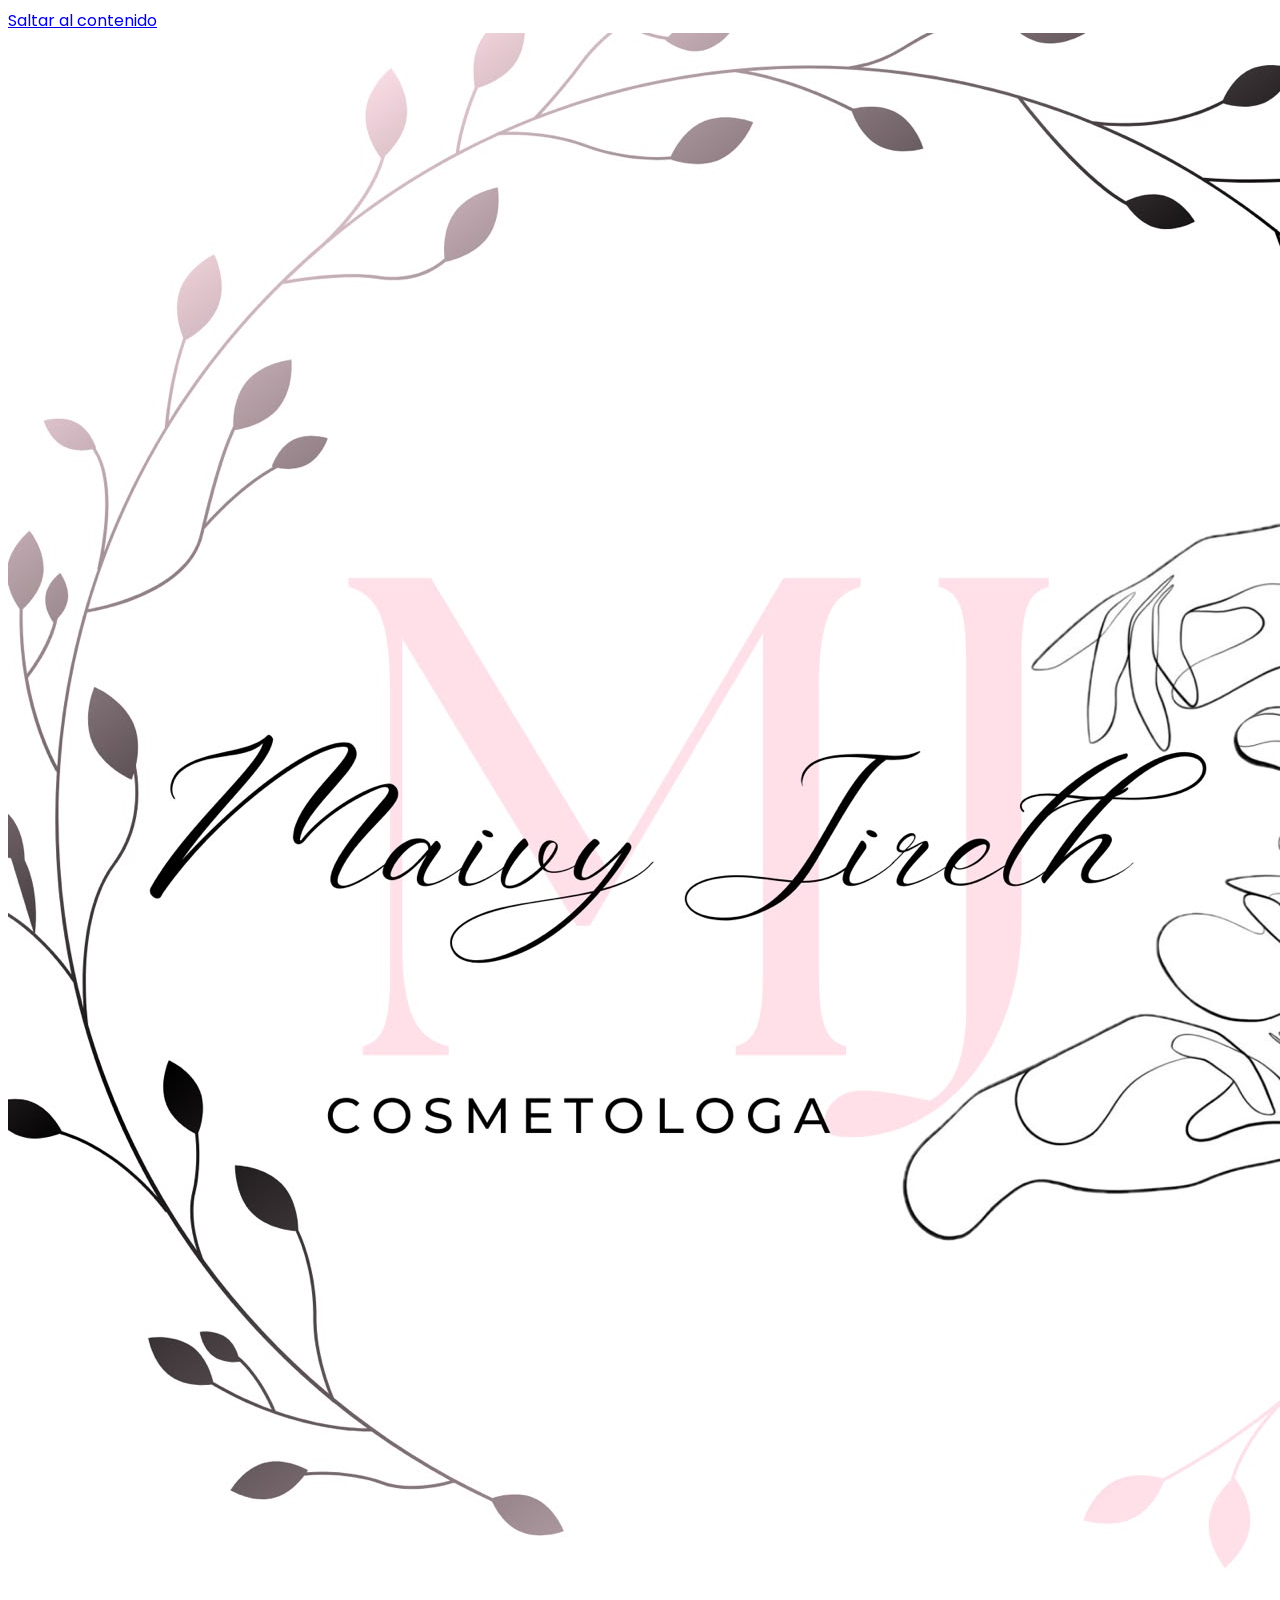
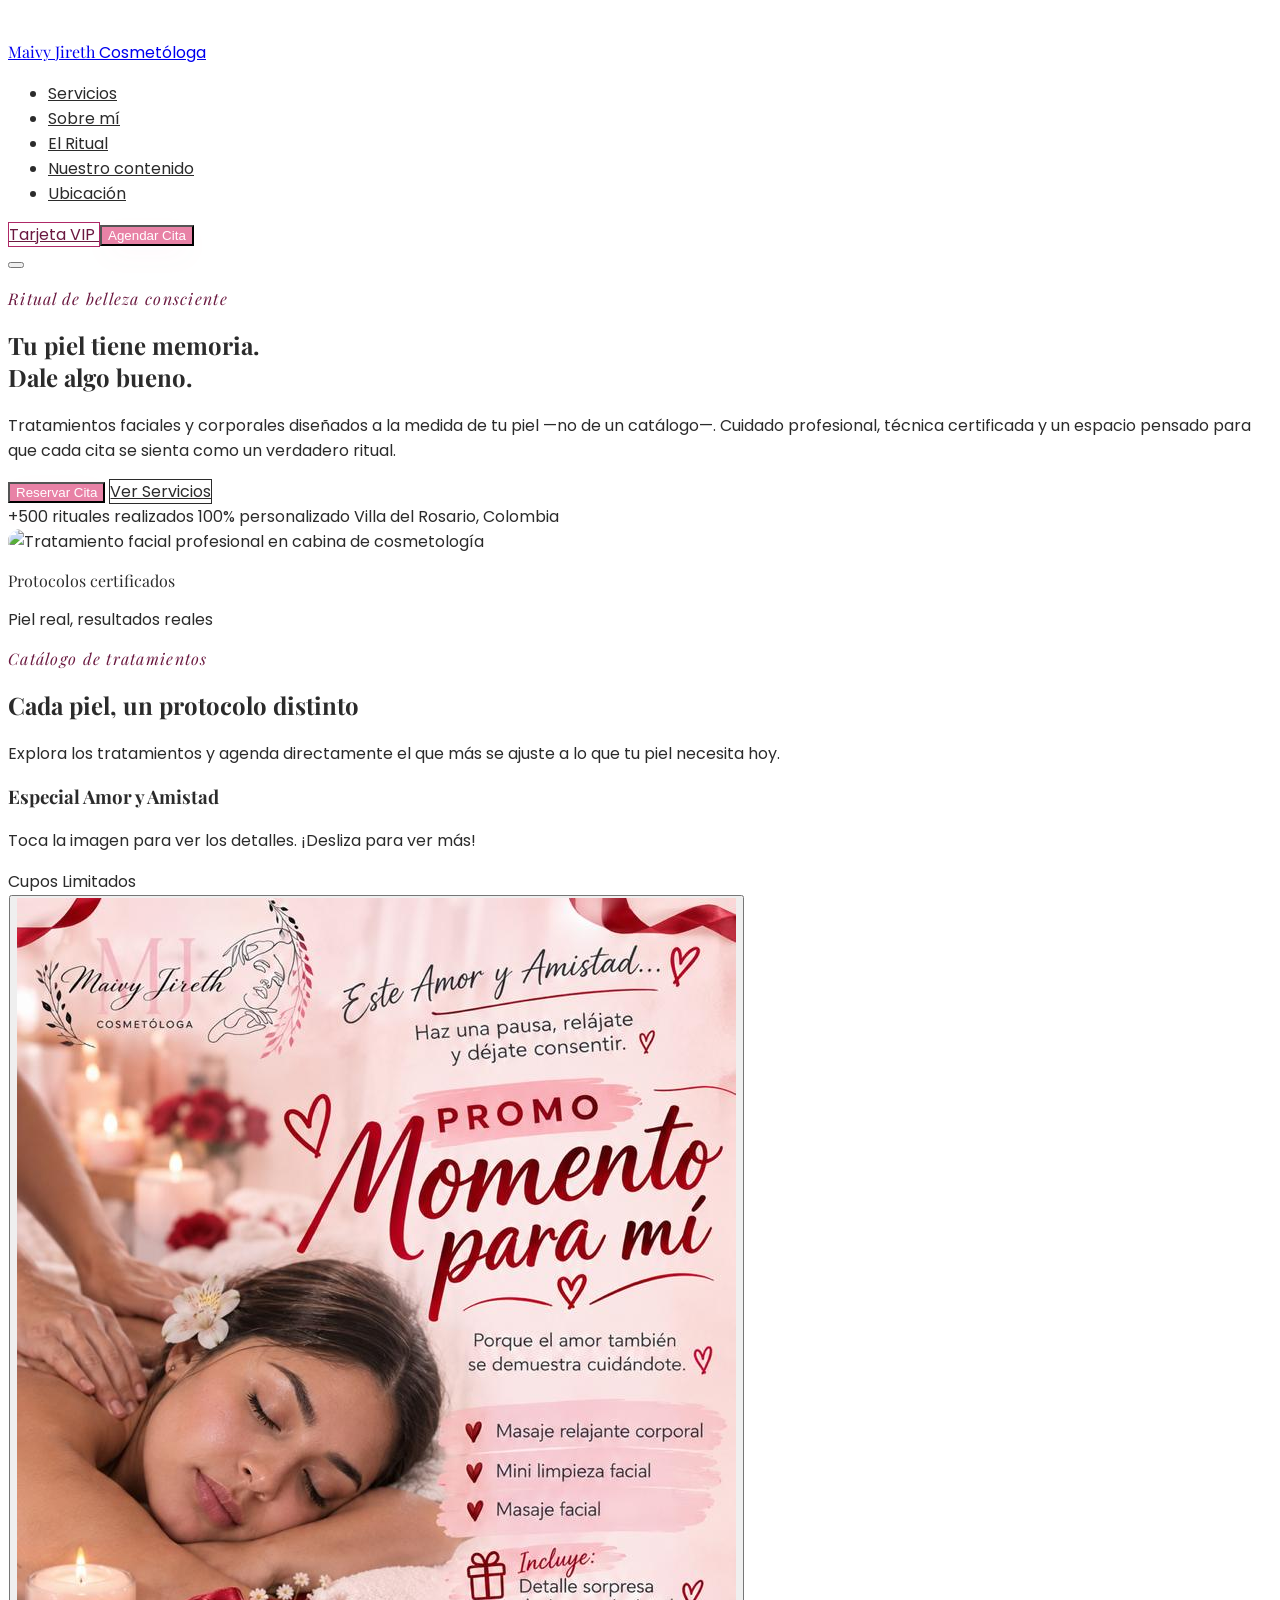
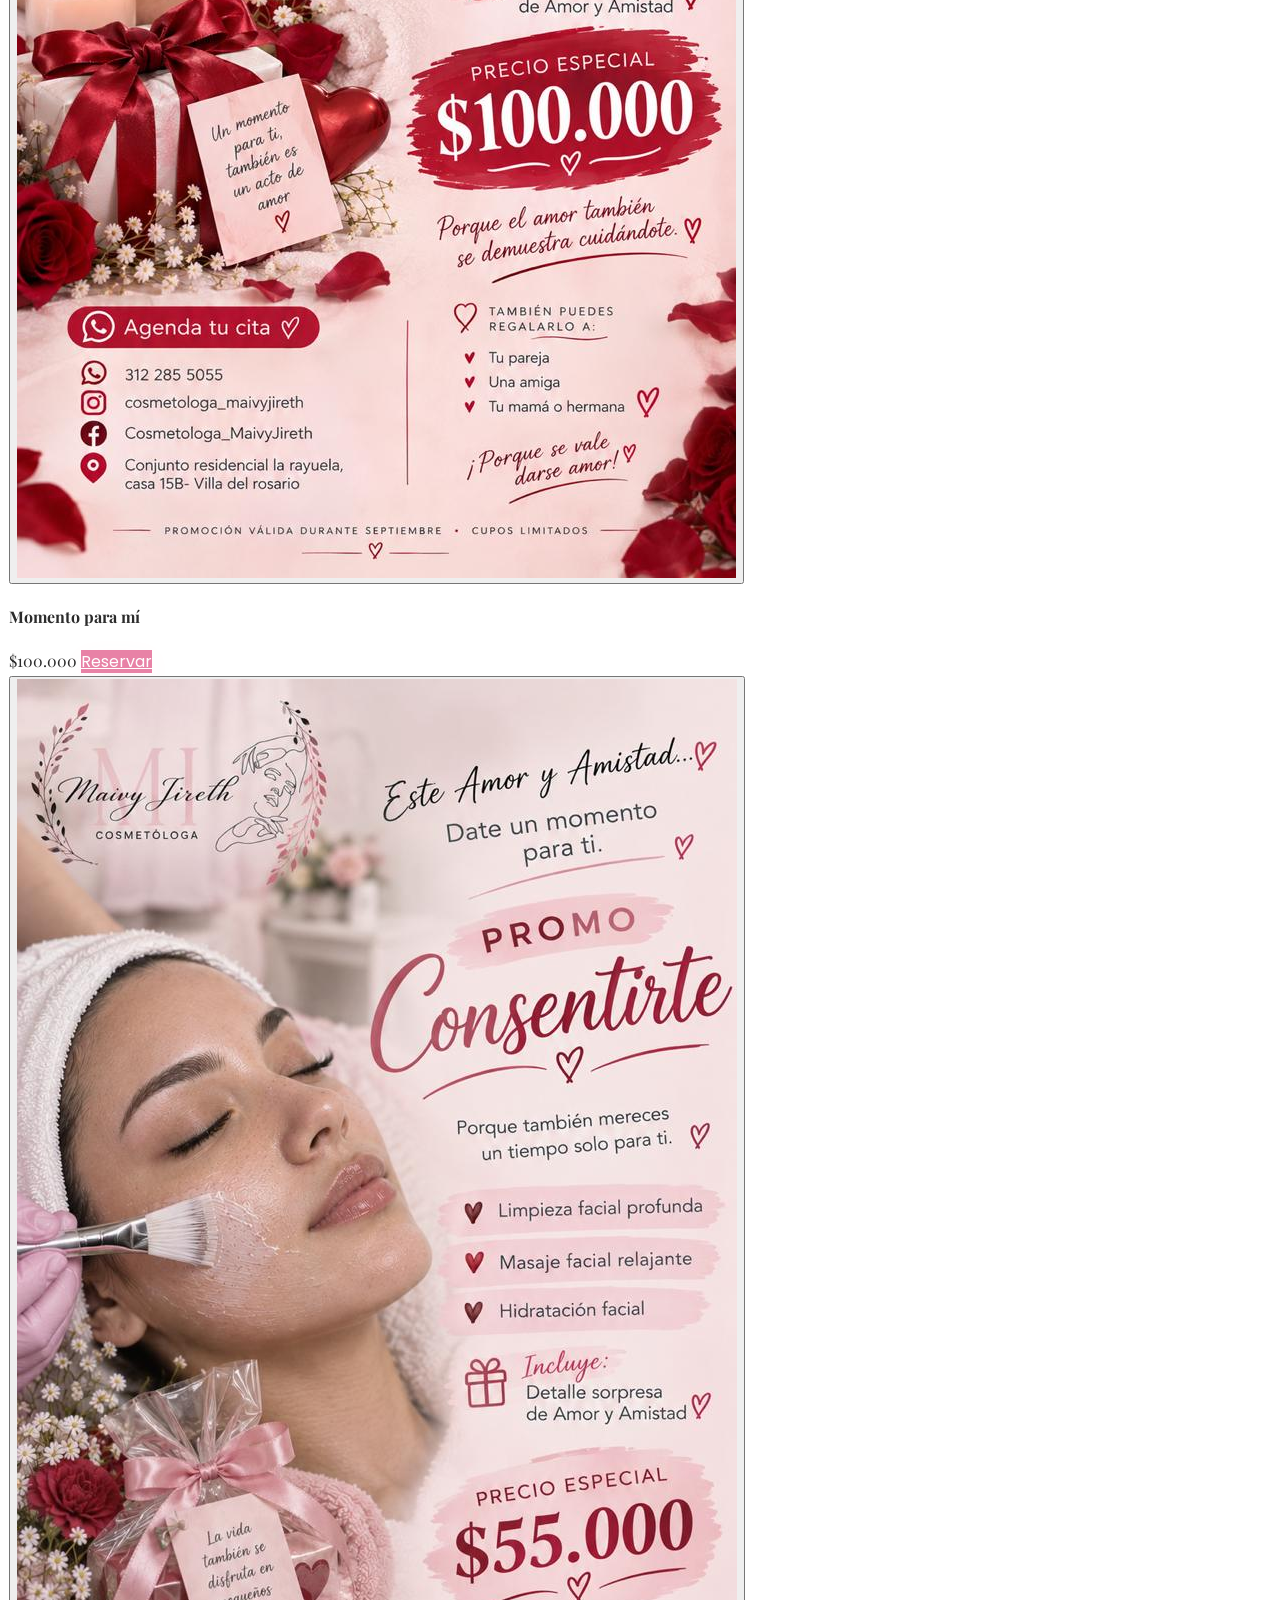
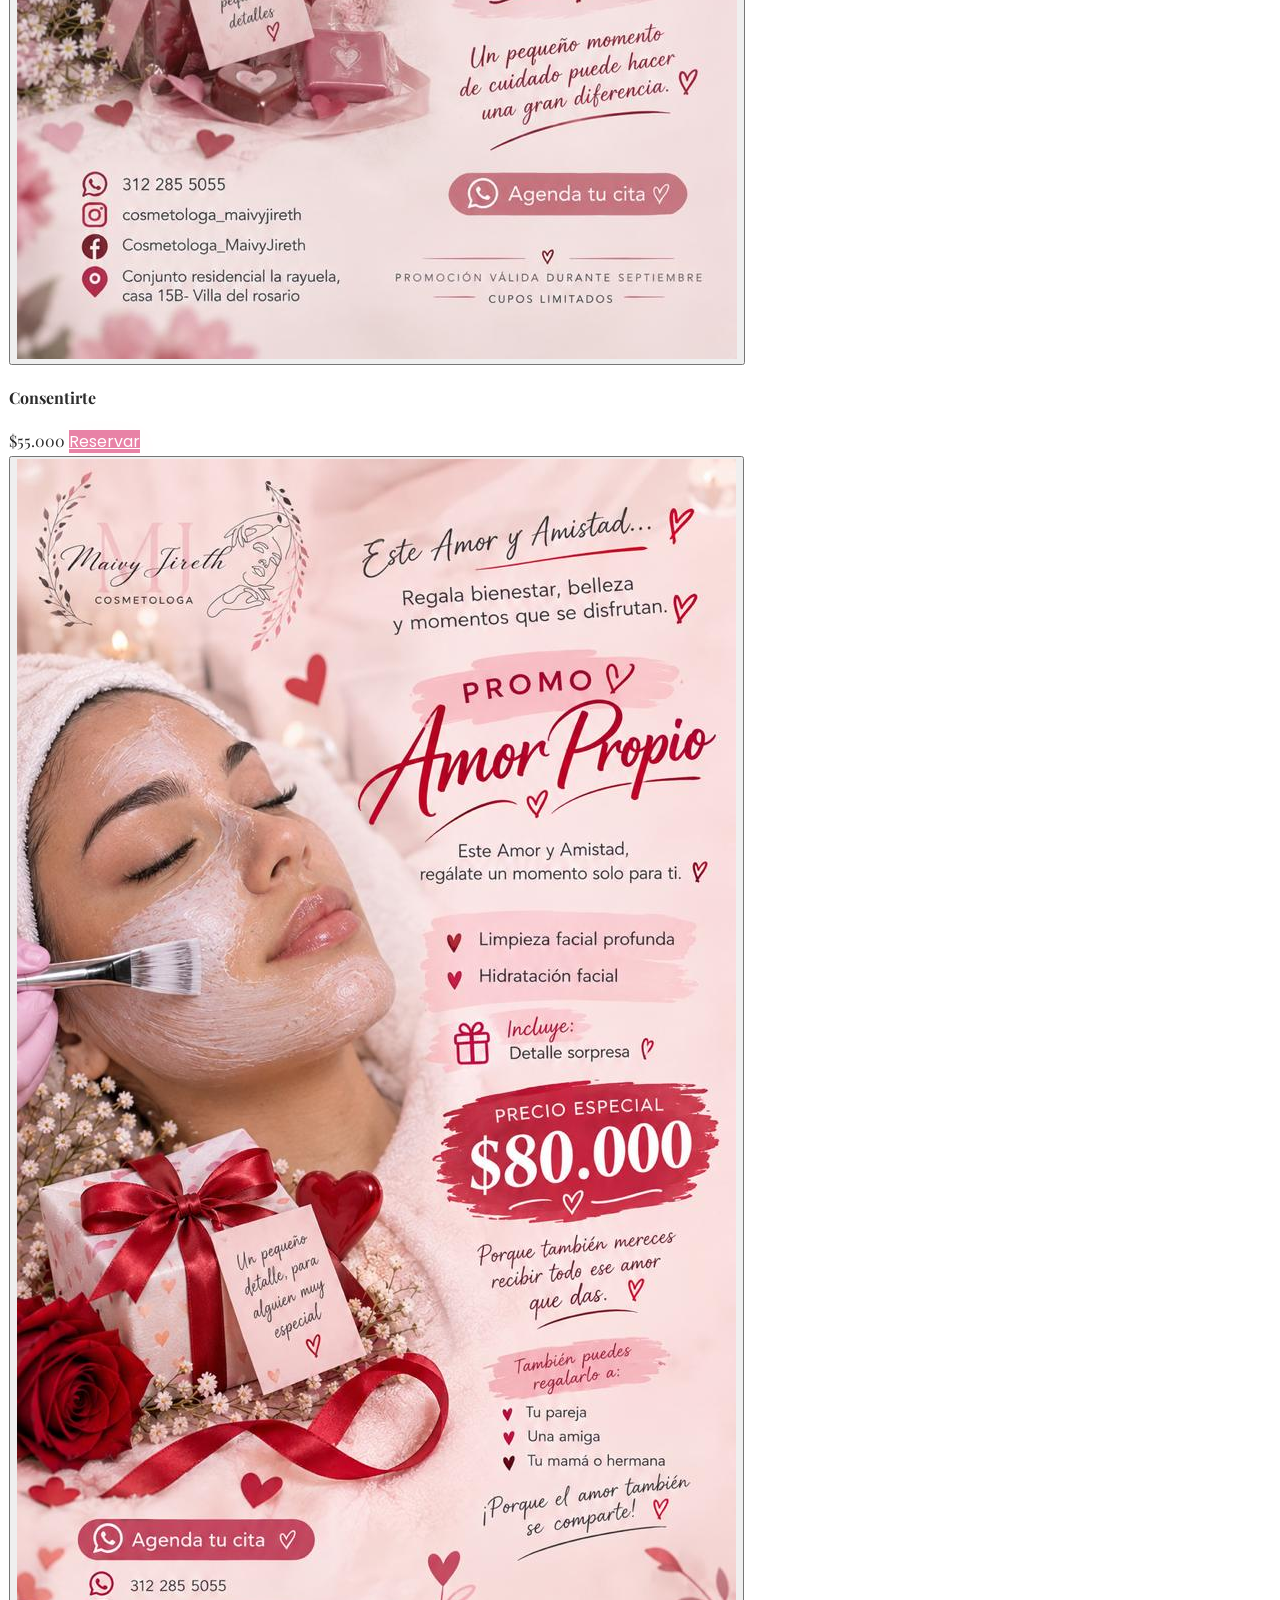
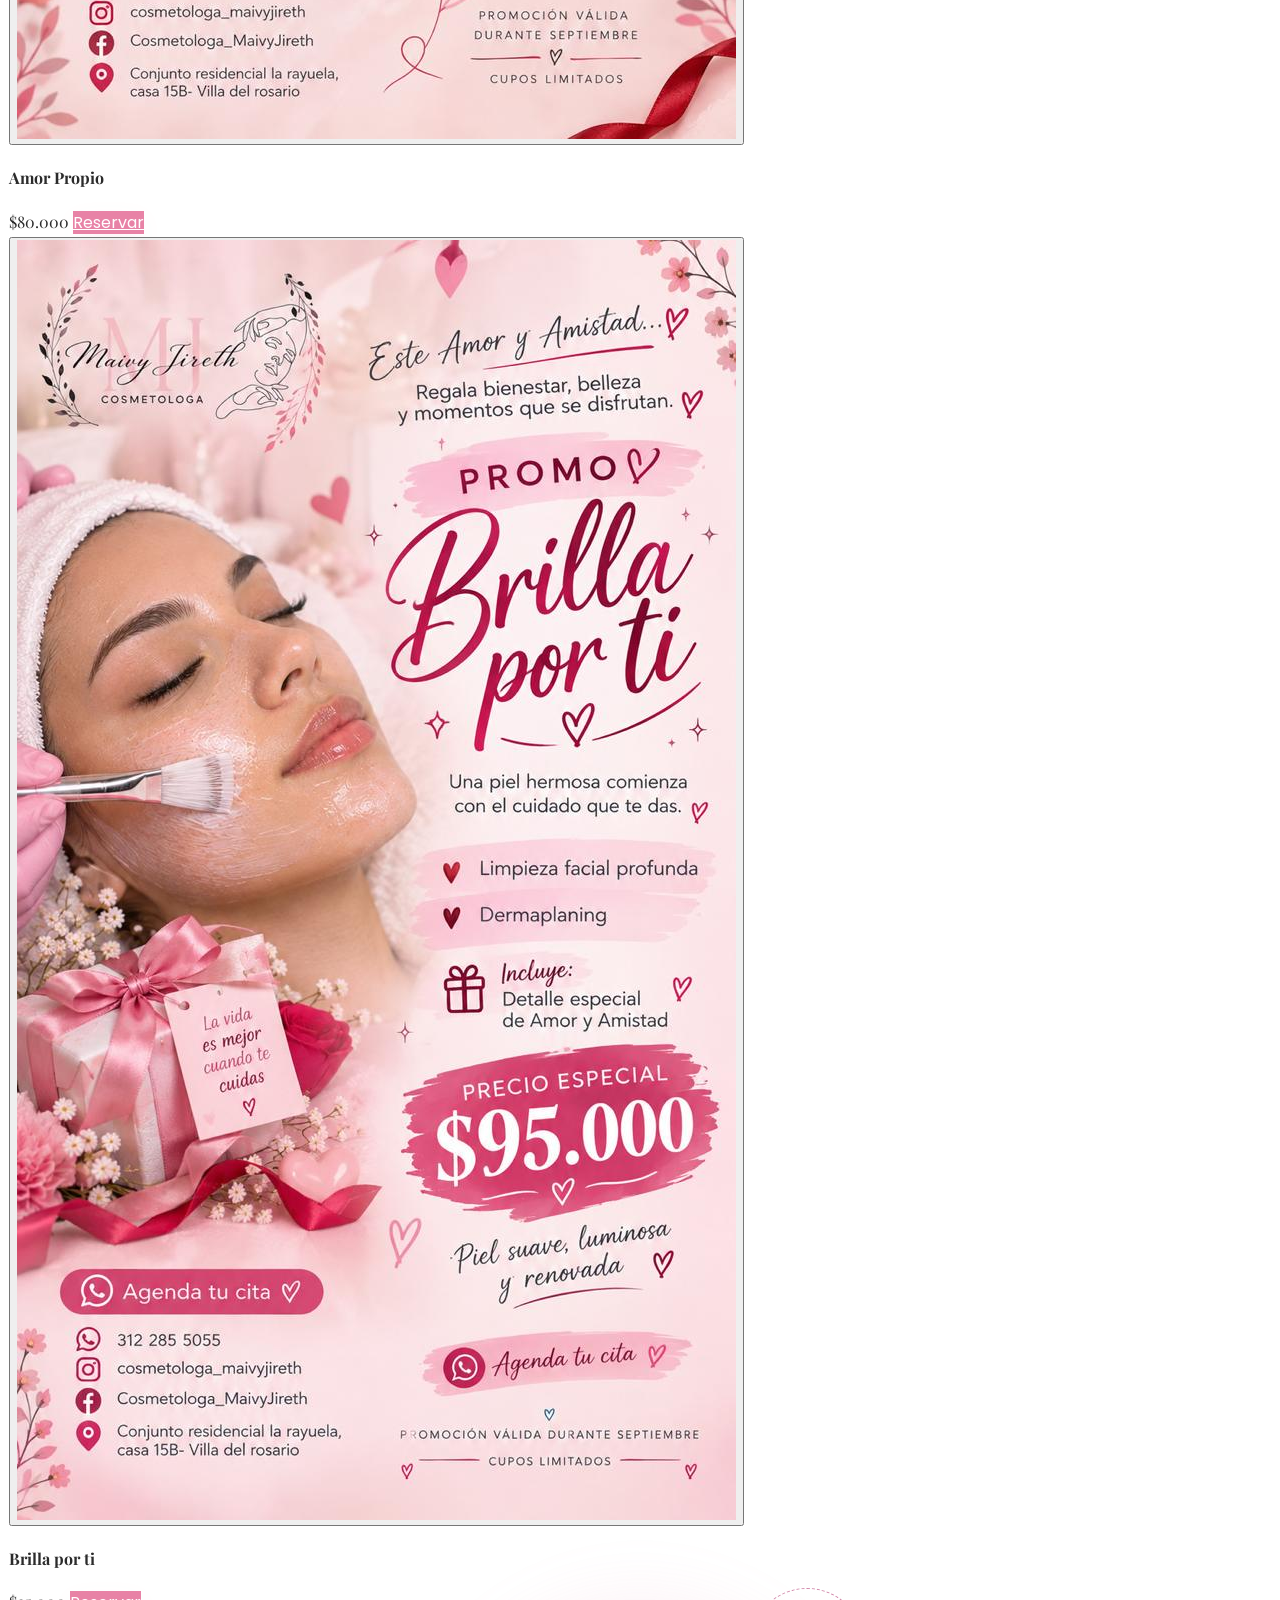
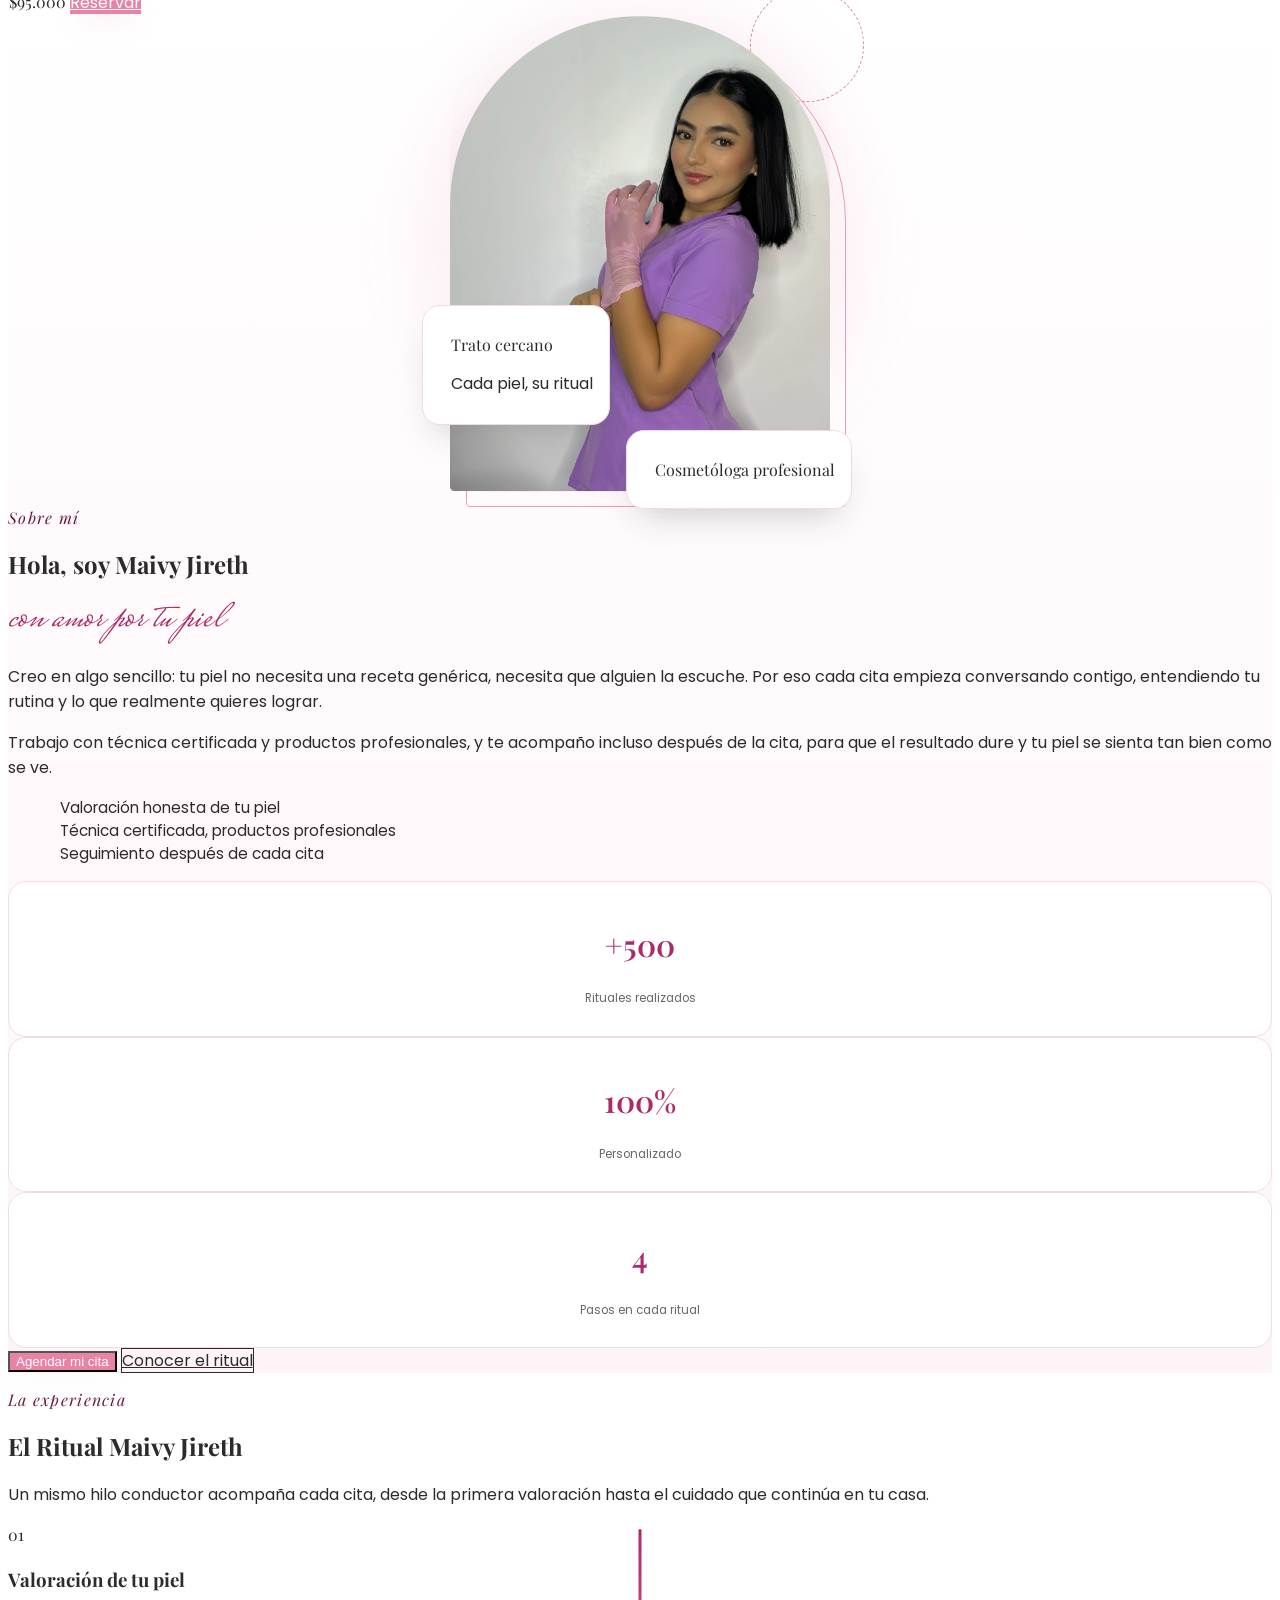
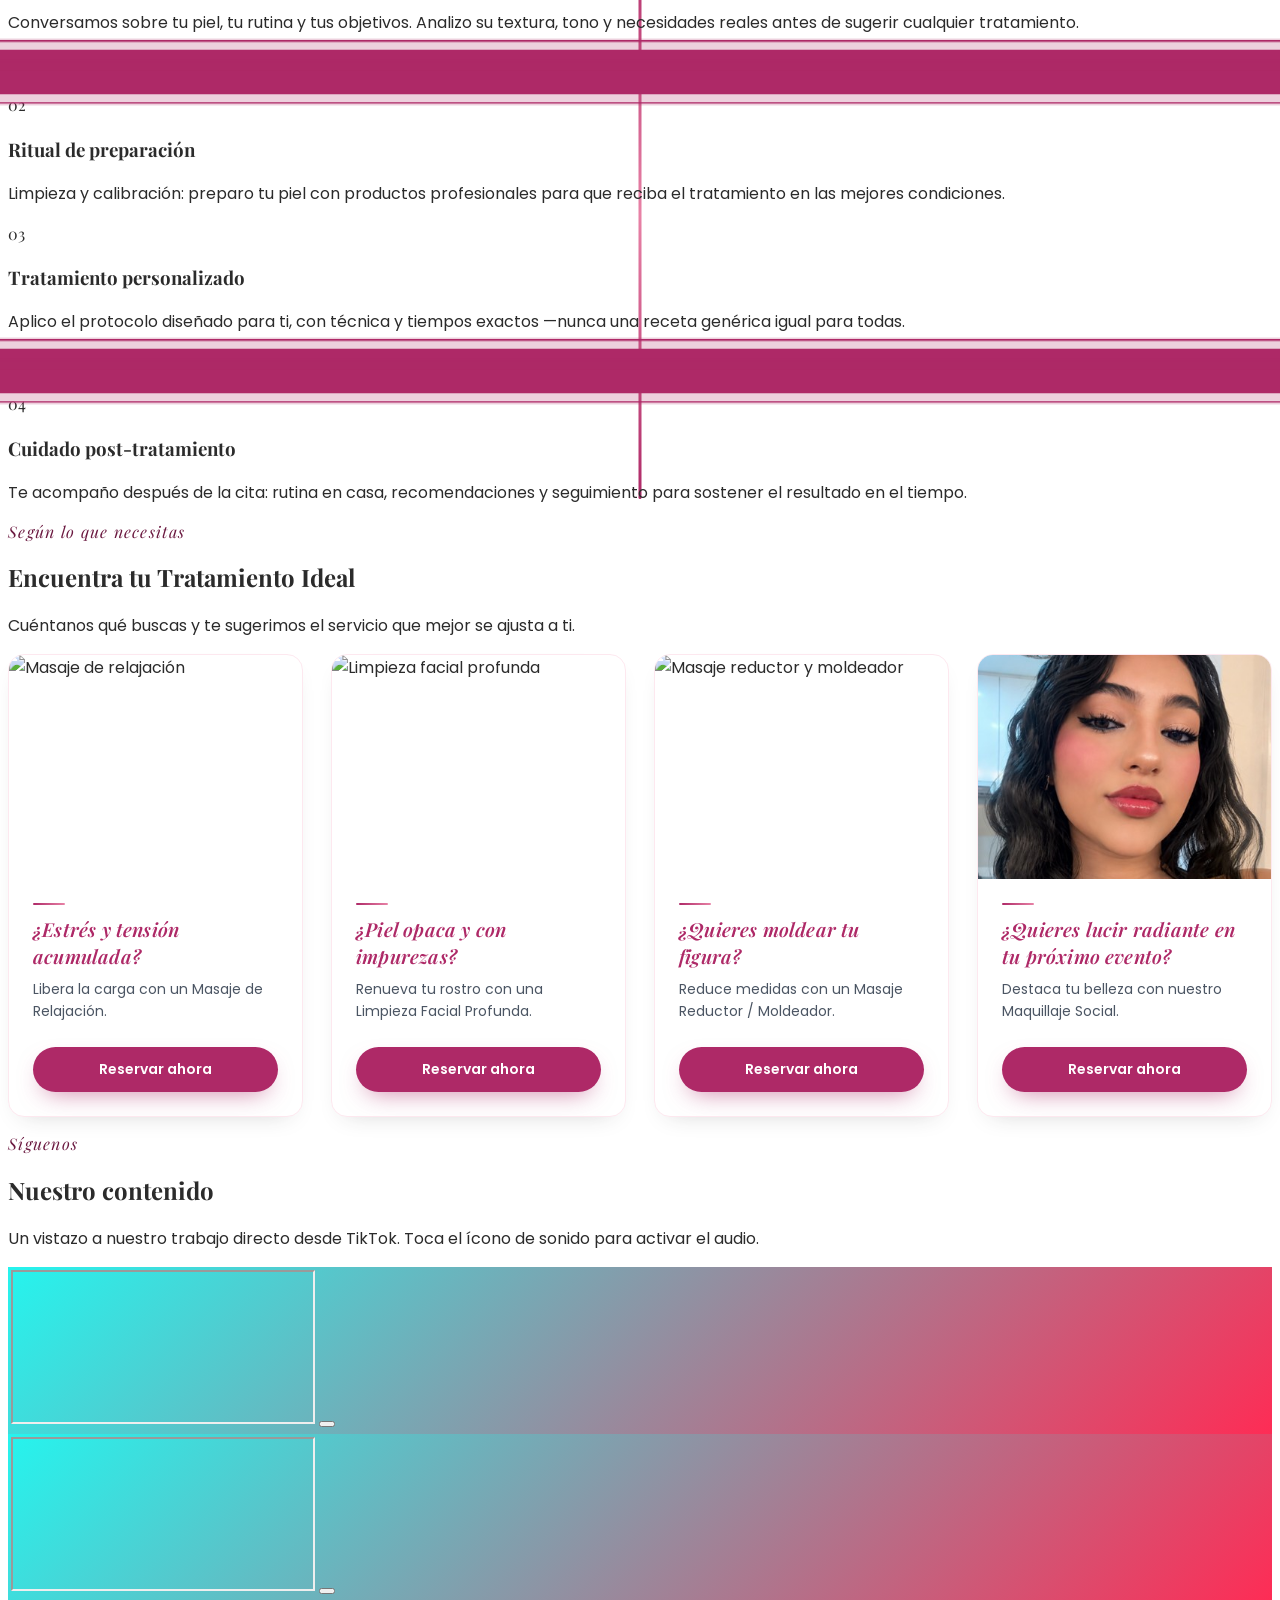
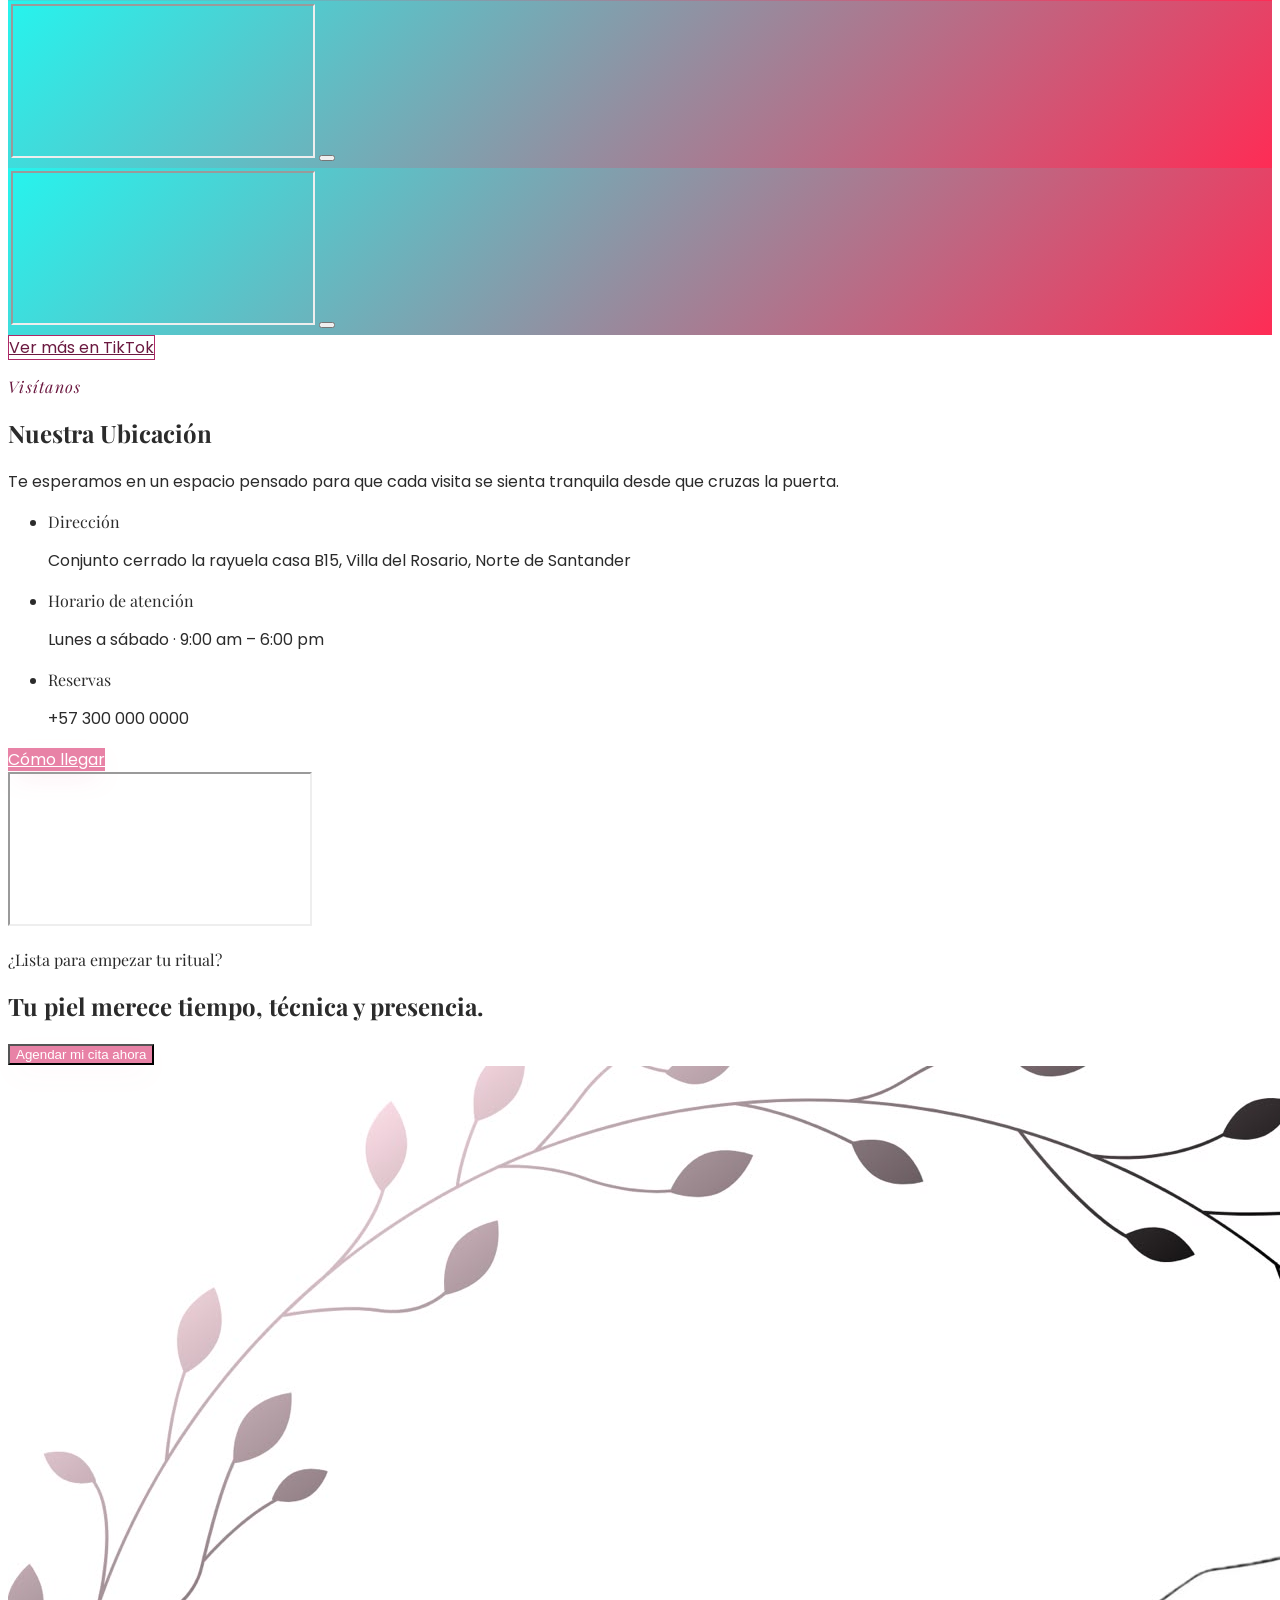
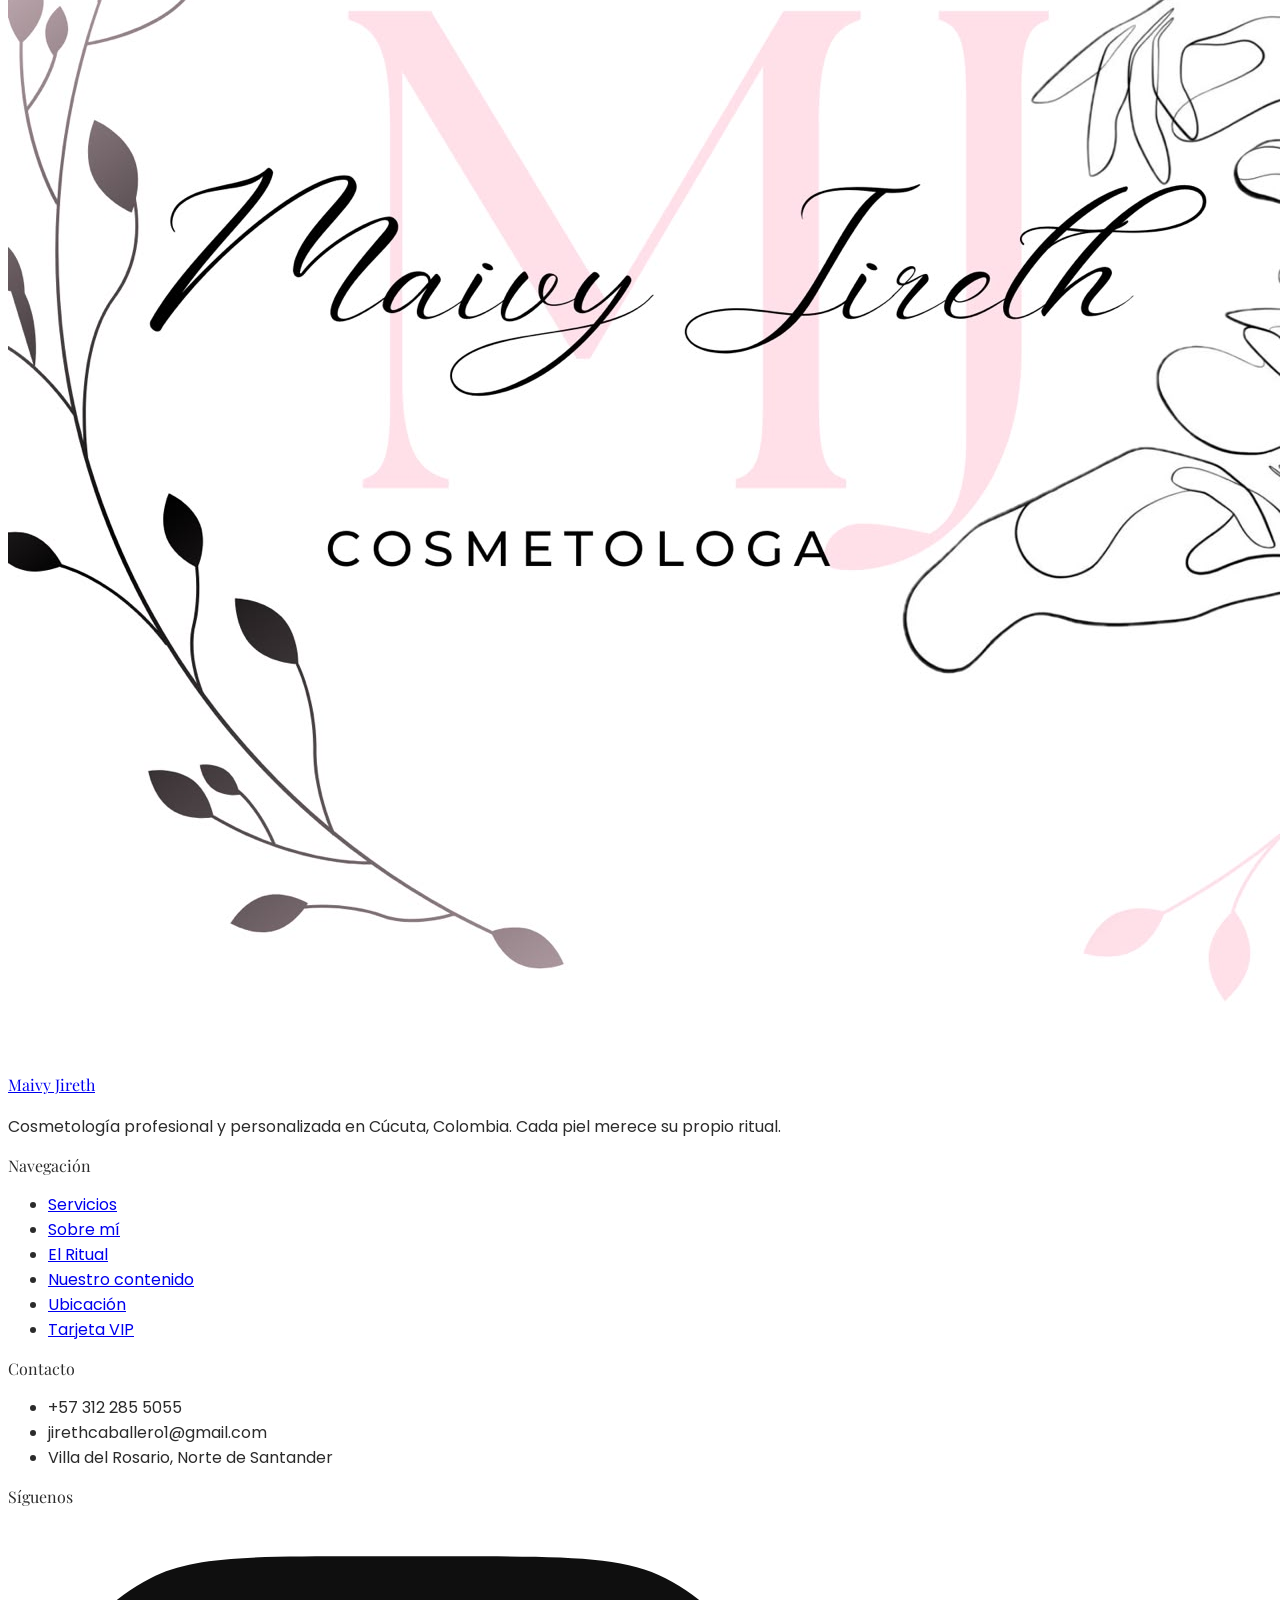
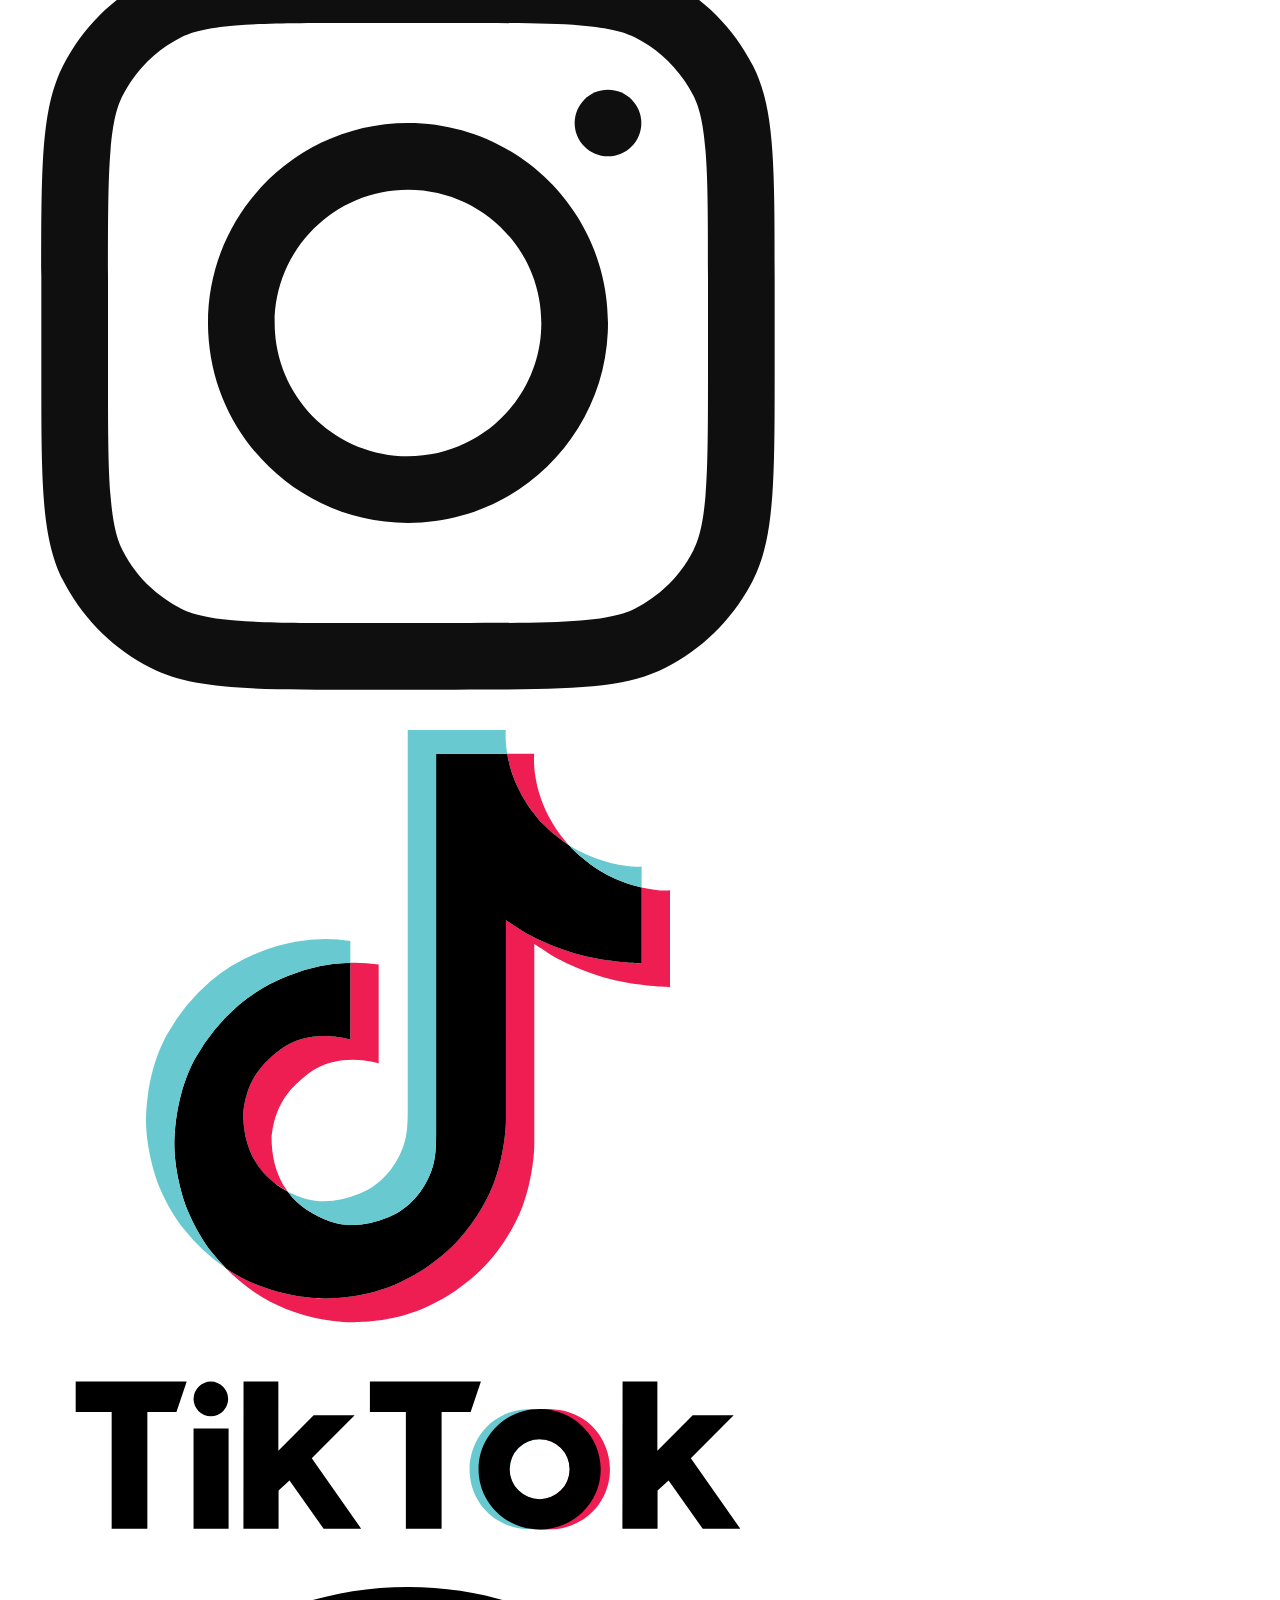
==== index.html @ c294ce9c "Actualizacion sobre mi" ====
<!DOCTYPE html>
<html lang="es">
<head>
<meta charset="UTF-8" />
<meta name="viewport" content="width=device-width, initial-scale=1.0" />
<title>Maivy Jireth · Cosmetóloga — Tratamientos faciales y corporales personalizados</title>
<meta name="description" content="Cosmetología profesional y personalizada: limpieza facial, dermaplaning, radiofrecuencia, drenaje linfático y maderoterapia. Agenda tu cita con Maivy Jireth." />

<link rel="preconnect" href="https://fonts.googleapis.com" />
<link rel="preconnect" href="https://fonts.gstatic.com" crossorigin />
<link rel="stylesheet" href="css/style.css" />

<style>
  .tratamiento-card-pregunta {
    font-family: "Playfair Display", serif;
    font-style: italic;
    font-weight: 600;
    font-size: 1.2rem;
    line-height: 1.4;
    letter-spacing: 0.01em;
    color: #AE2967;
    margin-bottom: 0.5rem;
  }
  .tratamiento-card-pregunta::before {
    content: "";
    display: block;
    width: 32px;
    height: 2px;
    border-radius: 2px;
    margin-bottom: 0.65rem;
    background: linear-gradient(90deg, #AE2967, #E882A6);
  }
</style>

<!-- Tailwind CSS (JIT vía CDN) -->
<script src="https://cdn.tailwindcss.com"></script>
<script>
  tailwind.config = {
    theme: {
      extend: {
        colors: {
          "rosa-base": "#FDE8EF",
          "rosa-acento": "#E882A6",
          "rosa-vip": "#AE2967",
          "gris-elegante": "#2B2B2B",
        },
        fontFamily: {
          display: ["Playfair Display", "serif"],
          body: ["Poppins", "sans-serif"],
        },
      },
    },
  };
</script>

<!-- Lucide Icons -->
<script src="https://unpkg.com/lucide@latest/dist/umd/lucide.js" defer></script>
</head>

<body class="font-body bg-white text-[#2B2B2B] antialiased">

<a href="#contenido" class="sr-only focus:not-sr-only focus:fixed focus:top-2 focus:left-2 focus:z-[100] bg-[#2B2B2B] text-white px-4 py-2 rounded">
  Saltar al contenido
</a>

<!-- ======================================================================
     NAVBAR
====================================================================== -->
<header id="navbar" class="fixed top-0 inset-x-0 z-50">
  <nav class="max-w-7xl mx-auto flex items-center justify-between px-5 md:px-8 py-4">
    <!-- Logo -->
    <a href="#inicio" class="flex items-center gap-3 group">
      <img src="imagenes/logocosmec.jpeg" alt="Maivy Jireth Cosmetóloga" class="w-11 h-11 rounded-full object-cover" />
      <span class="leading-tight">
        <span class="block font-display text-lg font-semibold tracking-wide">Maivy Jireth</span>
        <span class="block text-[10px] uppercase tracking-[0.2em] text-[#a99]">Cosmetóloga</span>
      </span>
    </a>

    <!-- Nav desktop -->
    <ul class="hidden lg:flex items-center gap-9 font-medium text-sm">
      <li><a href="#servicios" class="nav-link">Servicios</a></li>
      <li><a href="#sobre-mi" class="nav-link">Sobre mí</a></li>
      <li><a href="#ritual" class="nav-link">El Ritual</a></li>
      <li><a href="#nuestro-contenido" class="nav-link">Nuestro contenido</a></li>
      <li><a href="#ubicacion" class="nav-link">Ubicación</a></li>
    </ul>

    <!-- Acciones -->
    <div class="hidden lg:flex items-center gap-3">
      <a href="tarjeta-vip.html" class="btn-outline-gold text-sm font-semibold px-5 py-2.5 rounded-full inline-flex items-center gap-2">
        <i data-lucide="crown" class="w-4 h-4"></i>
        Tarjeta VIP
      </a>
      <button type="button" class="js-open-booking btn-primary text-sm font-semibold px-5 py-2.5 rounded-full">
        Agendar Cita
      </button>
    </div>

    <!-- Botón menú móvil -->
    <button id="mobile-menu-btn" aria-expanded="false" aria-controls="mobile-menu"
      class="lg:hidden w-10 h-10 flex items-center justify-center rounded-full border border-[#eadde2]">
      <i data-lucide="menu" id="icon-menu-open" class="w-5 h-5"></i>
      <i data-lucide="x" id="icon-menu-close" class="w-5 h-5 hidden"></i>
    </button>
  </nav>

  <!-- Menú móvil -->
  <div id="mobile-menu" class="lg:hidden bg-white/95 backdrop-blur border-t border-[#f1dbe3] px-5">
    <ul class="flex flex-col py-4 gap-1 font-medium text-sm">
      <li><a href="#servicios" class="block py-2.5">Servicios</a></li>
      <li><a href="#sobre-mi" class="block py-2.5">Sobre mí</a></li>
      <li><a href="#ritual" class="block py-2.5">El Ritual</a></li>
      <li><a href="#nuestro-contenido" class="block py-2.5">Nuestro contenido</a></li>
      <li><a href="#ubicacion" class="block py-2.5">Ubicación</a></li>
      <li><a href="tarjeta-vip.html" class="btn-outline-gold text-center mt-2 rounded-full py-2.5 flex items-center justify-center gap-2">
        <i data-lucide="crown" class="w-4 h-4"></i> Tarjeta VIP
      </a></li>
      <li>
        <button type="button" class="js-open-booking btn-primary w-full rounded-full py-2.5 font-semibold mt-1 mb-4">
          Agendar Cita
        </button>
      </li>
    </ul>
  </div>
</header>

<main id="contenido">

<!-- ======================================================================
     HERO
====================================================================== -->
<section id="inicio" class="relative overflow-hidden pt-36 pb-24 md:pt-44 md:pb-32 bg-[#FDE8EF]">
  <div class="ambient-glow w-72 h-72 bg-[#E882A6]/40 -top-10 -left-10"></div>
  <div class="ambient-glow delay w-96 h-96 bg-[#AE2967]/25 top-1/3 -right-20"></div>

  <div class="max-w-7xl mx-auto px-5 md:px-8 relative grid lg:grid-cols-2 gap-16 items-center">
    <div>
      <p class="eyebrow text-sm mb-5 entrada entrada-1">Ritual de belleza consciente</p>
      <h1 class="font-display text-4xl sm:text-5xl md:text-6xl font-semibold leading-[1.08] mb-6 entrada entrada-2">
        Tu piel tiene memoria.<br />
        <span class="italic text-[#C85F82]">Dale algo bueno.</span>
      </h1>
      <p class="text-base md:text-lg text-[#5c5555] max-w-xl leading-relaxed mb-9 entrada entrada-3">
        Tratamientos faciales y corporales diseñados a la medida de tu piel —no de un catálogo—.
        Cuidado profesional, técnica certificada y un espacio pensado para que cada cita se sienta
        como un verdadero ritual.
      </p>
      <div class="flex flex-wrap gap-4 mb-10 entrada entrada-4">
        <button type="button" class="js-open-booking btn-primary font-semibold px-7 py-3.5 rounded-full">
          Reservar Cita
        </button>
        <a href="#servicios" class="btn-ghost font-semibold px-7 py-3.5 rounded-full">
          Ver Servicios
        </a>
      </div>
      <div class="flex flex-wrap items-center gap-x-8 gap-y-3 text-sm text-[#5c5555] entrada entrada-5">
        <span class="flex items-center gap-2"><i data-lucide="sparkles" class="w-4 h-4 text-[#AE2967]"></i>+500 rituales realizados</span>
        <span class="flex items-center gap-2"><i data-lucide="heart-handshake" class="w-4 h-4 text-[#AE2967]"></i>100% personalizado</span>
        <span class="flex items-center gap-2"><i data-lucide="map-pin" class="w-4 h-4 text-[#AE2967]"></i>Villa del Rosario, Colombia</span>
      </div>
    </div>

    <div class="relative entrada entrada-3">
      <div class="hero-frame aspect-[4/4.6] max-w-sm mx-auto">
        <img src="https://images.unsplash.com/photo-1761718209835-c8586b7dcac0?q=80&w=900&auto=format&fit=crop"
             alt="Tratamiento facial profesional en cabina de cosmetología"
             class="w-full h-full object-cover" />
      </div>
      <div class="absolute -bottom-6 -left-4 sm:-left-8 bg-white rounded-2xl shadow-xl px-5 py-4 flex items-center gap-3 border border-[#f1dbe3] entrada entrada-5">
        <span class="w-11 h-11 rounded-full bg-[#FDE8EF] flex items-center justify-center flex-shrink-0">
          <i data-lucide="award" class="w-5 h-5 text-[#C85F82]"></i>
        </span>
        <div class="leading-tight">
          <p class="font-display font-semibold text-sm">Protocolos certificados</p>
          <p class="text-xs text-[#6b6464]">Piel real, resultados reales</p>
        </div>
      </div>
    </div>
  </div>
</section>

<!-- ======================================================================
     SERVICIOS
====================================================================== -->
<section id="servicios" class="py-24 md:py-32 bg-white">
  <div class="max-w-7xl mx-auto px-5 md:px-8">
    <div class="max-w-2xl mx-auto text-center mb-10 reveal">
      <p class="eyebrow text-sm mb-4">Catálogo de tratamientos</p>
      <h2 class="font-display text-3xl md:text-4xl font-semibold mb-4">Cada piel, un protocolo distinto</h2>
      <p class="text-[#6b6464] leading-relaxed">
        Explora los tratamientos y agenda directamente el que más se ajuste a lo que tu piel
        necesita hoy.
      </p>
    </div>

<!-- ========================================== -->
<!-- PROMOS DESTACADAS (INICIO DEL CATÁLOGO)    -->
<!-- ========================================== -->
<div class="mb-14 w-full reveal">
  <div class="flex flex-col sm:flex-row items-start sm:items-center justify-between mb-6 gap-4 px-2">
    <div>
      <h3 class="text-2xl md:text-3xl font-display font-bold text-[#AE2967] flex items-center gap-2">
        <i data-lucide="gift" class="w-7 h-7"></i>
        Especial Amor y Amistad
      </h3>
      <p class="text-sm text-[#6b6464] mt-1">Toca la imagen para ver los detalles. ¡Desliza para ver más!</p>
    </div>
    <span class="text-xs font-semibold bg-[#f1dbe3] text-[#AE2967] px-4 py-1.5 rounded-full whitespace-nowrap shadow-sm border border-[#e882a6]/30">
      Cupos Limitados
    </span>
  </div>

  <!-- Contenedor responsivo: Carrusel en móviles, Grid en escritorio -->
  <div class="flex overflow-x-auto lg:grid lg:grid-cols-4 gap-5 pb-6 lg:pb-0 snap-x snap-mandatory" style="scrollbar-width: none;">
    
    <!-- Promo 1 -->
    <article class="shrink-0 w-[80%] sm:w-[45%] lg:w-auto snap-start service-card rounded-2xl overflow-hidden flex flex-col bg-white">
      <div class="relative overflow-hidden aspect-[4/5] border-b border-[#f1dbe3]">
        <button type="button" class="relative block w-full h-full group/foto" onclick="openImageLightbox('imagenes/promo/promo1.jpeg', 'Momento para mí')" aria-label="Ver foto completa">
          <img src="imagenes/promo/promo1.jpeg" alt="Momento para mí" loading="lazy" class="w-full h-full object-cover transition-transform duration-700 group-hover/foto:scale-105" />
          <span class="absolute inset-0 bg-black/0 group-hover/foto:bg-black/20 transition-colors flex items-center justify-center">
            <i data-lucide="expand" class="w-8 h-8 text-white opacity-0 group-hover/foto:opacity-100 transition-opacity drop-shadow-md"></i>
          </span>
        </button>
      </div>
      <div class="p-5 flex flex-col flex-1">
        <h4 class="font-display text-lg font-semibold mb-1 text-[#2B2B2B]">Momento para mí</h4>
        <div class="flex items-center justify-between mt-auto pt-4">
          <span class="font-display text-lg font-semibold text-[#C85F82]">$100.000</span>
          <a href="https://wa.me/573122855055?text=¡Hola Maivy! Quiero agendar la promoción 'Momento para mí' de $100.000. 💖" target="_blank" 
             class="btn-primary text-xs font-semibold px-4 py-2 rounded-full inline-flex items-center gap-1.5">
            <i data-lucide="message-circle" class="w-3.5 h-3.5"></i> Reservar
          </a>
        </div>
      </div>
    </article>

    <!-- Promo 2 -->
    <article class="shrink-0 w-[80%] sm:w-[45%] lg:w-auto snap-start service-card rounded-2xl overflow-hidden flex flex-col bg-white">
      <div class="relative overflow-hidden aspect-[4/5] border-b border-[#f1dbe3]">
        <button type="button" class="relative block w-full h-full group/foto" onclick="openImageLightbox('imagenes/promo/promo2.jpeg', 'Consentirte')" aria-label="Ver foto completa">
          <img src="imagenes/promo/promo2.jpeg" alt="Consentirte" loading="lazy" class="w-full h-full object-cover transition-transform duration-700 group-hover/foto:scale-105" />
          <span class="absolute inset-0 bg-black/0 group-hover/foto:bg-black/20 transition-colors flex items-center justify-center">
            <i data-lucide="expand" class="w-8 h-8 text-white opacity-0 group-hover/foto:opacity-100 transition-opacity drop-shadow-md"></i>
          </span>
        </button>
      </div>
      <div class="p-5 flex flex-col flex-1">
        <h4 class="font-display text-lg font-semibold mb-1 text-[#2B2B2B]">Consentirte</h4>
        <div class="flex items-center justify-between mt-auto pt-4">
          <span class="font-display text-lg font-semibold text-[#C85F82]">$55.000</span>
          <a href="https://wa.me/573122855055?text=¡Hola Maivy! Quiero agendar la promoción 'Consentirte' de $55.000. 💖" target="_blank" 
             class="btn-primary text-xs font-semibold px-4 py-2 rounded-full inline-flex items-center gap-1.5">
            <i data-lucide="message-circle" class="w-3.5 h-3.5"></i> Reservar
          </a>
        </div>
      </div>
    </article>

    <!-- Promo 3 -->
    <article class="shrink-0 w-[80%] sm:w-[45%] lg:w-auto snap-start service-card rounded-2xl overflow-hidden flex flex-col bg-white">
      <div class="relative overflow-hidden aspect-[4/5] border-b border-[#f1dbe3]">
        <button type="button" class="relative block w-full h-full group/foto" onclick="openImageLightbox('imagenes/promo/promo3.jpeg', 'Amor Propio')" aria-label="Ver foto completa">
          <img src="imagenes/promo/promo3.jpeg" alt="Amor Propio" loading="lazy" class="w-full h-full object-cover transition-transform duration-700 group-hover/foto:scale-105" />
          <span class="absolute inset-0 bg-black/0 group-hover/foto:bg-black/20 transition-colors flex items-center justify-center">
            <i data-lucide="expand" class="w-8 h-8 text-white opacity-0 group-hover/foto:opacity-100 transition-opacity drop-shadow-md"></i>
          </span>
        </button>
      </div>
      <div class="p-5 flex flex-col flex-1">
        <h4 class="font-display text-lg font-semibold mb-1 text-[#2B2B2B]">Amor Propio</h4>
        <div class="flex items-center justify-between mt-auto pt-4">
          <span class="font-display text-lg font-semibold text-[#C85F82]">$80.000</span>
          <a href="https://wa.me/573122855055?text=¡Hola Maivy! Quiero agendar la promoción 'Amor Propio' de $80.000. 💖" target="_blank" 
             class="btn-primary text-xs font-semibold px-4 py-2 rounded-full inline-flex items-center gap-1.5">
            <i data-lucide="message-circle" class="w-3.5 h-3.5"></i> Reservar
          </a>
        </div>
      </div>
    </article>

    <!-- Promo 4 -->
    <article class="shrink-0 w-[80%] sm:w-[45%] lg:w-auto snap-start service-card rounded-2xl overflow-hidden flex flex-col bg-white">
      <div class="relative overflow-hidden aspect-[4/5] border-b border-[#f1dbe3]">
        <button type="button" class="relative block w-full h-full group/foto" onclick="openImageLightbox('imagenes/promo/promo4.jpeg', 'Brilla por ti')" aria-label="Ver foto completa">
          <img src="imagenes/promo/promo4.jpeg" alt="Brilla por ti" loading="lazy" class="w-full h-full object-cover transition-transform duration-700 group-hover/foto:scale-105" />
          <span class="absolute inset-0 bg-black/0 group-hover/foto:bg-black/20 transition-colors flex items-center justify-center">
            <i data-lucide="expand" class="w-8 h-8 text-white opacity-0 group-hover/foto:opacity-100 transition-opacity drop-shadow-md"></i>
          </span>
        </button>
      </div>
      <div class="p-5 flex flex-col flex-1">
        <h4 class="font-display text-lg font-semibold mb-1 text-[#2B2B2B]">Brilla por ti</h4>
        <div class="flex items-center justify-between mt-auto pt-4">
          <span class="font-display text-lg font-semibold text-[#C85F82]">$95.000</span>
          <a href="https://wa.me/573122855055?text=¡Hola Maivy! Quiero agendar la promoción 'Brilla por ti' de $95.000. 💖" target="_blank" 
             class="btn-primary text-xs font-semibold px-4 py-2 rounded-full inline-flex items-center gap-1.5">
            <i data-lucide="message-circle" class="w-3.5 h-3.5"></i> Reservar
          </a>
        </div>
      </div>
    </article>

  </div>
</div>
<!-- ========================================== -->
<!-- FIN PROMOS DESTACADAS                      -->
<!-- ========================================== -->

    <div id="services-category-tabs" class="flex flex-wrap justify-center gap-3 mb-12 reveal">
      <!-- Renderizado dinámicamente desde js/data.js (SERVICE_CATEGORIES) -->
    </div>

    <div id="services-grid" class="grid sm:grid-cols-2 lg:grid-cols-3 gap-7">
      <!-- Renderizado dinámicamente desde js/data.js -->
    </div>
  </div>
</section>

<!-- ======================================================================
     SOBRE MÍ
====================================================================== -->
<section id="sobre-mi" class="about relative overflow-hidden py-24 md:py-32">
  <div class="ambient-glow w-72 h-72 bg-[#E882A6]/30 top-10 -right-16"></div>
  <div class="ambient-glow delay w-80 h-80 bg-[#F5CCDF]/70 bottom-0 -left-20"></div>
  <div class="max-w-6xl mx-auto px-5 md:px-8 relative grid lg:grid-cols-[0.9fr_1.1fr] gap-16 lg:gap-20 items-center">
    <div class="about-photo reveal">
      <div class="about-stage">
        <span class="about-blob" aria-hidden="true"></span>
        <span class="about-ring" aria-hidden="true"></span>
        <span class="about-outline" aria-hidden="true"></span>
        <div class="about-arch">
          <img src="imagenes/maivy.jpeg" alt="Maivy Jireth, cosmetóloga profesional" loading="lazy" />
        </div>
        <div class="about-badge about-badge--a">
          <span class="w-10 h-10 rounded-full bg-[#FDE8EF] flex items-center justify-center flex-shrink-0">
            <i data-lucide="heart-handshake" class="w-5 h-5 text-[#C85F82]"></i>
          </span>
          <div class="leading-tight">
            <p class="font-display font-semibold text-sm">Trato cercano</p>
            <p class="text-xs text-[#6b6464]">Cada piel, su ritual</p>
          </div>
        </div>
        <div class="about-badge about-badge--b">
          <i data-lucide="award" class="w-5 h-5 text-[#AE2967]"></i>
          <p class="font-display font-semibold text-sm">Cosmetóloga profesional</p>
        </div>
      </div>
    </div>
    <div class="reveal-stagger">
      <div>
        <p class="eyebrow text-sm mb-4">Sobre mí</p>
        <h2 class="font-display text-3xl md:text-5xl font-semibold leading-[1.1]">
          Hola, soy <span class="italic text-[#C85F82]">Maivy Jireth</span>
        </h2>
      </div>
      <p class="about-script">con amor por tu piel</p>
      <div class="space-y-4 text-[#5c5555] leading-relaxed mb-8">
        <p>Creo en algo sencillo: tu piel no necesita una receta genérica, necesita que alguien la escuche. Por eso cada cita empieza conversando contigo, entendiendo tu rutina y lo que realmente quieres lograr.</p>
        <p>Trabajo con técnica certificada y productos profesionales, y te acompaño incluso después de la cita, para que el resultado dure y tu piel se sienta tan bien como se ve.</p>
      </div>
      <ul class="space-y-3 mb-9">
        <li class="about-value"><i data-lucide="sparkles" class="w-4 h-4"></i> Valoración honesta de tu piel</li>
        <li class="about-value"><i data-lucide="shield-check" class="w-4 h-4"></i> Técnica certificada, productos profesionales</li>
        <li class="about-value"><i data-lucide="heart" class="w-4 h-4"></i> Seguimiento después de cada cita</li>
      </ul>
      <div class="about-stats grid grid-cols-3 gap-4 mb-9">
        <div class="about-stat"><p class="about-stat-num">+<span data-count="500">0</span></p><p class="about-stat-label">Rituales realizados</p></div>
        <div class="about-stat"><p class="about-stat-num"><span data-count="100">0</span>%</p><p class="about-stat-label">Personalizado</p></div>
        <div class="about-stat"><p class="about-stat-num"><span data-count="4">0</span></p><p class="about-stat-label">Pasos en cada ritual</p></div>
      </div>
      <div class="flex flex-wrap gap-4">
        <button type="button" class="js-open-booking btn-primary font-semibold px-7 py-3.5 rounded-full">Agendar mi cita</button>
        <a href="#ritual" class="btn-ghost font-semibold px-7 py-3.5 rounded-full">Conocer el ritual</a>
      </div>
    </div>
  </div>
</section>

<!-- ======================================================================
     EL RITUAL
====================================================================== -->
<section id="ritual" class="py-24 md:py-32 bg-[#FDE8EF]">
  <div class="max-w-6xl mx-auto px-5 md:px-8">
    <div class="max-w-2xl mx-auto text-center mb-20 reveal">
      <p class="eyebrow text-sm mb-4">La experiencia</p>
      <h2 class="font-display text-3xl md:text-4xl font-semibold mb-4">El Ritual Maivy Jireth</h2>
      <p class="text-[#6b6464] leading-relaxed">
        Un mismo hilo conductor acompaña cada cita, desde la primera valoración hasta el
        cuidado que continúa en tu casa.
      </p>
    </div>

    <div class="ritual-thread-wrap">
      <div id="ritual-thread-line" class="ritual-thread-line hidden md:block"></div>
      <div id="ritual-steps" class="space-y-12 md:space-y-16 relative">
        <!-- Renderizado dinámicamente desde js/data.js -->
      </div>
    </div>
  </div>
</section>

<!-- ======================================================================
     ENCUENTRA TU TRATAMIENTO IDEAL
====================================================================== -->
<section id="tratamiento-ideal" class="py-24 md:py-32 bg-white">
  <div class="max-w-7xl mx-auto px-5 md:px-8">
    <div class="max-w-2xl mx-auto text-center mb-14 reveal">
      <p class="eyebrow text-sm mb-4">Según lo que necesitas</p>
      <h2 class="font-display text-3xl md:text-4xl font-semibold mb-4">Encuentra tu Tratamiento Ideal</h2>
      <p class="text-[#6b6464] leading-relaxed">
        Cuéntanos qué buscas y te sugerimos el servicio que mejor se ajusta a ti.
      </p>
    </div>

    <div class="tratamiento-grid">

      <!-- Tarjeta 1 -->
      <article class="tratamiento-card reveal">
        <div class="tratamiento-card-media">
          <img src="https://images.unsplash.com/photo-1544161515-4ab6ce6db874?q=80&w=900&auto=format&fit=crop"
               alt="Masaje de relajación"
               loading="lazy"
               class="tratamiento-card-img" />
        </div>
        <div class="tratamiento-card-body">
          <h3 class="tratamiento-card-pregunta">¿Estrés y tensión acumulada?</h3>
          <p class="tratamiento-card-solucion">Libera la carga con un Masaje de Relajación.</p>
          <button type="button" onclick="openBookingModal('masaje-relajante')"
                  class="tratamiento-card-btn">
            Reservar ahora
          </button>
        </div>
      </article>

      <!-- Tarjeta 2 -->
      <article class="tratamiento-card reveal" style="transition-delay:80ms">
        <div class="tratamiento-card-media">
          <img src="https://images.unsplash.com/photo-1570172619644-dfd03ed5d881?q=80&w=900&auto=format&fit=crop"
               alt="Limpieza facial profunda"
               loading="lazy"
               class="tratamiento-card-img" />
        </div>
        <div class="tratamiento-card-body">
          <h3 class="tratamiento-card-pregunta">¿Piel opaca y con impurezas?</h3>
          <p class="tratamiento-card-solucion">Renueva tu rostro con una Limpieza Facial Profunda.</p>
          <button type="button" onclick="openBookingModal('limpieza-profunda')"
                  class="tratamiento-card-btn">
            Reservar ahora
          </button>
        </div>
      </article>

      <!-- Tarjeta 3 -->
      <article class="tratamiento-card reveal" style="transition-delay:160ms">
        <div class="tratamiento-card-media">
          <img src="https://images.unsplash.com/photo-1515377905703-c4788e51af15?q=80&w=900&auto=format&fit=crop"
               alt="Masaje reductor y moldeador"
               loading="lazy"
               class="tratamiento-card-img" />
        </div>
        <div class="tratamiento-card-body">
          <h3 class="tratamiento-card-pregunta">¿Quieres moldear tu figura?</h3>
          <p class="tratamiento-card-solucion">Reduce medidas con un Masaje Reductor / Moldeador.</p>
          <button type="button" onclick="openBookingModal('masaje-reductor')"
                  class="tratamiento-card-btn">
            Reservar ahora
          </button>
        </div>
      </article>

      <!-- Tarjeta 4 -->
      <article class="tratamiento-card reveal" style="transition-delay:240ms">
        <div class="tratamiento-card-media">
          <img src="imagenes/servicios/maquillaje.jpg"
               alt="Maquillaje social"
               loading="lazy"
               class="tratamiento-card-img" />
        </div>
        <div class="tratamiento-card-body">
          <h3 class="tratamiento-card-pregunta">¿Quieres lucir radiante en tu próximo evento?</h3>
          <p class="tratamiento-card-solucion">Destaca tu belleza con nuestro Maquillaje Social.</p>
          <button type="button" onclick="openBookingModal('maquillaje-social')"
                  class="tratamiento-card-btn">
            Reservar ahora
          </button>
        </div>
      </article>

    </div>
  </div>
</section>


<!-- ======================================================================
     NUESTRO CONTENIDO — videos de TikTok con carga diferida
====================================================================== -->
<section id="nuestro-contenido" class="py-24 md:py-32 bg-white">
  <div class="max-w-4xl mx-auto px-5 md:px-8">
    <div class="text-center mb-14 reveal">
      <p class="eyebrow text-sm mb-4">Síguenos</p>
      <h2 class="font-display text-3xl md:text-4xl font-semibold mb-4">Nuestro contenido</h2>
      <p class="text-[#6b6464] leading-relaxed max-w-lg mx-auto">
        Un vistazo a nuestro trabajo directo desde TikTok. Toca el ícono de sonido para activar el audio.
      </p>
    </div>

    <div id="tiktok-grid" class="grid grid-cols-2 sm:grid-cols-3 gap-4 md:gap-6 max-w-2xl mx-auto">
      <!-- Las 3 tarjetas se arman en js/main.js a partir de TIKTOK_VIDEOS (js/data.js) -->
    </div>

    <div class="text-center mt-12 reveal">
      <a href="https://www.tiktok.com/@cosmetoloca_maivyjireth" target="_blank" rel="noopener noreferrer"
        class="btn-outline-gold inline-flex items-center gap-2 font-semibold px-6 py-3 rounded-full">
        <i data-lucide="music-2" class="w-4 h-4"></i>
        Ver más en TikTok
      </a>
    </div>
  </div>
</section>

<!-- ======================================================================
     UBICACIÓN
====================================================================== -->
<section id="ubicacion" class="py-24 md:py-32 bg-[#FDE8EF]">
  <div class="max-w-6xl mx-auto px-5 md:px-8 grid lg:grid-cols-2 gap-14 items-center">
    <div class="reveal">
      <p class="eyebrow text-sm mb-4">Visítanos</p>
      <h2 class="font-display text-3xl md:text-4xl font-semibold mb-5">Nuestra Ubicación</h2>
      <p class="text-[#6b6464] leading-relaxed mb-8 max-w-lg">
        Te esperamos en un espacio pensado para que cada visita se sienta tranquila desde
        que cruzas la puerta.
      </p>

      <ul class="space-y-5 mb-9">
        <li class="flex items-start gap-4">
          <span class="w-11 h-11 rounded-full bg-white flex items-center justify-center flex-shrink-0 shadow-sm">
            <i data-lucide="map-pin" class="w-5 h-5 text-[#AE2967]"></i>
          </span>
          <div>
            <p class="font-display font-semibold">Dirección</p>
            <!-- ⚠️ Reemplaza esto por tu dirección real -->
            <p class="text-sm text-[#6b6464]">Conjunto cerrado la rayuela casa B15, Villa del Rosario, Norte de Santander</p>
          </div>
        </li>
        <li class="flex items-start gap-4">
          <span class="w-11 h-11 rounded-full bg-white flex items-center justify-center flex-shrink-0 shadow-sm">
            <i data-lucide="clock" class="w-5 h-5 text-[#AE2967]"></i>
          </span>
          <div>
            <p class="font-display font-semibold">Horario de atención</p>
            <p class="text-sm text-[#6b6464]">Lunes a sábado · 9:00 am – 6:00 pm</p>
          </div>
        </li>
        <li class="flex items-start gap-4">
          <span class="w-11 h-11 rounded-full bg-white flex items-center justify-center flex-shrink-0 shadow-sm">
            <i data-lucide="phone" class="w-5 h-5 text-[#AE2967]"></i>
          </span>
          <div>
            <p class="font-display font-semibold">Reservas</p>
            <p class="text-sm text-[#6b6464]">+57 300 000 0000</p>
          </div>
        </li>
      </ul>

      <a href="https://www.google.com/maps/search/?api=1&query=C%C3%BAcuta%2C+Norte+de+Santander%2C+Colombia"
        target="_blank" rel="noopener"
        class="btn-primary inline-flex items-center gap-2 font-semibold px-7 py-3.5 rounded-full">
        <i data-lucide="navigation" class="w-4 h-4"></i>
        Cómo llegar
      </a>
    </div>

    <div class="reveal" style="transition-delay:150ms">
      <!-- Mapa de ejemplo centrado en Cúcuta (no requiere API key). Para
           mostrar la ubicación exacta: busca tu dirección en Google Maps →
           Compartir → Insertar un mapa → copia esa URL y reemplázala aquí
           en el atributo src del iframe. -->
      <div class="rounded-2xl overflow-hidden shadow-xl border border-[#f1dbe3] aspect-[4/5] sm:aspect-[4/3]">
        <iframe
          title="Ubicación de Maivy Jireth Cosmetóloga en el mapa"
          src="https://www.google.com/maps/embed?pb=!1m18!1m12!1m3!1d763.9262713951407!2d-72.47017427584264!3d7.823688892863439!2m3!1f0!2f0!3f0!3m2!1i1024!2i768!4f13.1!3m3!1m2!1s0x8e664710530df583%3A0x4ae04ae0acf514f2!2sConjunto%20cerrado%20la%20rayuela!5e0!3m2!1ses-419!2sco!4v1786332676379!5m2!1ses-419!2sco"
          class="w-full h-full border-0"
          loading="lazy"
          referrerpolicy="no-referrer-when-downgrade">
        </iframe>
      </div>
    </div>
  </div>
</section>

<!-- ======================================================================
     CTA FINAL
====================================================================== -->
<section class="py-24 bg-[#2B2B2B]">
  <div class="max-w-3xl mx-auto px-5 text-center reveal">
    <p class="font-display italic text-lg text-[#AE2967] mb-3">¿Lista para empezar tu ritual?</p>
    <h2 class="font-display text-3xl md:text-4xl font-semibold text-white mb-8">
      Tu piel merece tiempo, técnica y presencia.
    </h2>
    <button type="button" class="js-open-booking btn-primary font-semibold px-8 py-4 rounded-full">
      Agendar mi cita ahora
    </button>
  </div>
</section>

</main>

<!-- ======================================================================
     FOOTER
====================================================================== -->
<footer class="bg-white border-t border-[#f1dbe3] pt-16 pb-8">
  <div class="max-w-7xl mx-auto px-5 md:px-8 grid sm:grid-cols-2 lg:grid-cols-4 gap-10 mb-12">
    <div>
      <a href="#inicio" class="flex items-center gap-3 mb-4">
        <img src="imagenes/logocosmec.jpeg" alt="Maivy Jireth Cosmetóloga" class="w-10 h-10 rounded-full object-cover" />
        <span class="font-display font-semibold">Maivy Jireth</span>
      </a>
      <p class="text-sm text-[#6b6464] leading-relaxed">
        Cosmetología profesional y personalizada en Cúcuta, Colombia. Cada piel merece su
        propio ritual.
      </p>
    </div>

    <div>
      <p class="font-display font-semibold mb-4">Navegación</p>
      <ul class="space-y-2 text-sm text-[#6b6464]">
        <li><a href="#servicios" class="hover:text-[#C85F82]">Servicios</a></li>
        <li><a href="#sobre-mi" class="hover:text-[#C85F82]">Sobre mí</a></li>
        <li><a href="#ritual" class="hover:text-[#C85F82]">El Ritual</a></li>
        <li><a href="#nuestro-contenido" class="hover:text-[#C85F82]">Nuestro contenido</a></li>
        <li><a href="#ubicacion" class="hover:text-[#C85F82]">Ubicación</a></li>
        <li><a href="tarjeta-vip.html" class="hover:text-[#C85F82]">Tarjeta VIP</a></li>
      </ul>
    </div>

    <div>
      <p class="font-display font-semibold mb-4">Contacto</p>
      <ul class="space-y-2 text-sm text-[#6b6464]">
        <li class="flex items-center gap-2"><i data-lucide="phone" class="w-4 h-4 text-[#AE2967]"></i>+57 312 285 5055</li>
        <li class="flex items-center gap-2"><i data-lucide="mail" class="w-4 h-4 text-[#AE2967]"></i>jirethcaballero1@gmail.com</li>
        <li class="flex items-center gap-2"><i data-lucide="map-pin" class="w-4 h-4 text-[#AE2967]"></i>Villa del Rosario, Norte de Santander</li>
      </ul>
    </div>

    <div>
      <p class="font-display font-semibold mb-4">Síguenos</p>
      <div class="flex gap-3">
        
        <a href="https://www.instagram.com/cosmetologa_maivyjireth?stkn=ZDNlZDc0MzIxNw==" target="_blank" rel="noopener" aria-label="Instagram" class="w-10 h-10 rounded-full bg-[#FDE8EF] flex items-center justify-center hover:bg-[#E882A6] transition-colors overflow-hidden">
          <img src="imagenes/instagram.svg" alt="" class="w-4 h-4" />
        </a>
        <a href="#" target="_blank" rel="noopener" aria-label="TikTok" class="w-10 h-10 rounded-full bg-[#FDE8EF] flex items-center justify-center hover:bg-[#E882A6] transition-colors overflow-hidden">
          <img src="imagenes/tiktok.svg" alt="" class="w-4 h-4" />
        </a>
        <a href="https://wa.me/573122855055?text=Hola%20Maivy,%20me%20gustaría%20saber%20más%20sobre%20sus%20servicios." target="_blank" rel="noopener" aria-label="WhatsApp" class="w-10 h-10 rounded-full bg-[#FDE8EF] flex items-center justify-center hover:bg-[#E882A6] transition-colors overflow-hidden">
          <img src="imagenes/whatsapp.svg" alt="" class="w-4 h-4" />
        </a>
      </div>
    </div>
  </div>

  <div class="max-w-7xl mx-auto px-5 md:px-8 pt-6 border-t border-[#f1dbe3] flex flex-col sm:flex-row items-center justify-between gap-3 text-xs text-[#a99]">
    <p>© <span id="current-year"></span> Maivy Jireth Cosmetóloga. Todos los derechos reservados.</p>
    <p>Diseño elegante para el cuidado profesional de tu piel.</p>
  </div>
</footer>

<!-- ======================================================================
     LIGHTBOX — ver la foto completa (sin recortar) al tocarla
====================================================================== -->
<div id="image-lightbox" class="hidden fixed inset-0 z-[110] items-center justify-center p-4 sm:p-8">
  <div id="image-lightbox-overlay" class="absolute inset-0 bg-black/85"></div>
  <button type="button" id="image-lightbox-close" aria-label="Cerrar"
    class="absolute top-4 right-4 sm:top-6 sm:right-6 w-11 h-11 rounded-full bg-white/10 hover:bg-white/20
           flex items-center justify-center text-white z-10 transition-colors">
    <i data-lucide="x" class="w-5 h-5"></i>
  </button>
  <img id="image-lightbox-img" src="" alt=""
    class="relative max-w-full max-h-full w-auto h-auto object-contain rounded-lg shadow-2xl" />
</div>

<!-- ======================================================================
     MODAL DE RESERVA (Stepper)
====================================================================== -->
<div id="booking-modal" hidden class="fixed inset-0 z-[100] flex items-end sm:items-center justify-center">
  <div id="booking-overlay" class="absolute inset-0 bg-[#2B2B2B]/60 backdrop-blur-sm"></div>

  <div class="booking-panel relative bg-white w-full sm:max-w-2xl sm:rounded-3xl rounded-t-3xl max-h-[92vh] overflow-y-auto scale-95 opacity-0 sm:scale-100 sm:opacity-100 shadow-2xl">
    <div class="sticky top-0 bg-white z-10 flex items-center justify-between px-6 md:px-8 pt-6 pb-4 border-b border-[#f1dbe3]">
      <div>
        <p class="eyebrow text-xs">Reserva tu cita</p>
        <h3 class="font-display text-xl font-semibold">Agenda con Maivy Jireth</h3>
      </div>
      <button id="booking-close" aria-label="Cerrar" class="w-9 h-9 rounded-full flex items-center justify-center hover:bg-[#FDE8EF]">
        <i data-lucide="x" class="w-5 h-5"></i>
      </button>
    </div>

    <div id="step-indicator" class="flex items-center px-6 md:px-8 pt-6 pb-2"></div>

    <div class="px-6 md:px-8 py-6">
      <!-- Paso 1: Servicio -->
      <div class="booking-step is-active" data-step="1">
        <h4 class="font-display font-semibold text-lg mb-4">¿Qué tratamiento deseas agendar?</h4>
        <div id="step-panel-1" class="space-y-3 max-h-[360px] overflow-y-auto pr-1"></div>
      </div>

      <!-- Paso 2: Fecha y hora -->
      <div class="booking-step" data-step="2">
        <div id="step-panel-2">
          <h4 class="font-display font-semibold text-lg mb-4">Elige fecha y hora</h4>
          <div class="flex items-center justify-between mb-3">
            <button id="calendar-prev" aria-label="Mes anterior" class="w-8 h-8 rounded-full hover:bg-[#FDE8EF] flex items-center justify-center">
              <i data-lucide="chevron-left" class="w-4 h-4"></i>
            </button>
            <p id="calendar-month-label" class="font-display font-semibold capitalize"></p>
            <button id="calendar-next" aria-label="Mes siguiente" class="w-8 h-8 rounded-full hover:bg-[#FDE8EF] flex items-center justify-center">
              <i data-lucide="chevron-right" class="w-4 h-4"></i>
            </button>
          </div>
          <div id="calendar-grid" class="grid grid-cols-7 gap-1 mb-6"></div>

          <p class="text-sm font-medium mb-3">Horarios disponibles</p>
          <div id="time-slots" class="grid grid-cols-3 sm:grid-cols-4 gap-2"></div>
        </div>
      </div>

      <!-- Paso 3: Datos del cliente -->
      <div class="booking-step" data-step="3">
        <h4 class="font-display font-semibold text-lg mb-4">Tus datos de contacto</h4>
        <form id="client-form" class="space-y-4">
          <div>
            <label for="client-name" class="block text-sm font-medium mb-2">Nombre completo</label>
            <input id="client-name" type="text" required placeholder="Ej. María Fernanda Pérez"
              class="input-field w-full rounded-lg px-4 py-3 text-sm" />
          </div>
          <div>
            <label for="client-phone" class="block text-sm font-medium mb-2">Teléfono</label>
            <input id="client-phone" type="tel" required placeholder="Ej. 300 123 4567"
              class="input-field w-full rounded-lg px-4 py-3 text-sm" />
          </div>
          <div>
            <label for="client-email" class="block text-sm font-medium mb-2">Correo electrónico</label>
            <input id="client-email" type="email" required placeholder="Ej. maria@correo.com"
              class="input-field w-full rounded-lg px-4 py-3 text-sm" />
          </div>
        </form>
      </div>

      <!-- Paso 4: Confirmación -->
      <div class="booking-step" data-step="4">
        <div id="booking-summary-wrap">
          <h4 class="font-display font-semibold text-lg mb-4">Confirma tu cita</h4>
          <div id="booking-summary" class="text-sm"></div>
        </div>

        <div id="booking-success" class="hidden text-center py-6">
          <div class="w-16 h-16 rounded-full bg-[#FDE8EF] flex items-center justify-center mx-auto mb-5">
            <i data-lucide="check" class="w-8 h-8 text-[#C85F82]"></i>
          </div>
          <h4 class="font-display text-xl font-semibold mb-2">¡Cita confirmada!</h4>
          <p class="text-sm text-[#6b6464] max-w-sm mx-auto mb-6">
            Te esperamos. Recibirás la confirmación por WhatsApp o correo electrónico con los
            detalles de tu cita.
          </p>
          <button id="booking-finish" type="button" class="btn-primary font-semibold px-7 py-3 rounded-full">
            Listo
          </button>
        </div>
      </div>
    </div>

    <div id="booking-footer" class="sticky bottom-0 bg-white border-t border-[#f1dbe3] px-6 md:px-8 py-4 flex justify-between">
      <button id="booking-back" type="button" class="invisible btn-ghost font-medium px-6 py-2.5 rounded-full">
        Atrás
      </button>
      <div class="flex gap-3">
        <button id="booking-next" type="button" class="btn-primary font-semibold px-7 py-2.5 rounded-full">
          Siguiente
        </button>
        <button id="booking-confirm" type="button" class="hidden btn-primary font-semibold px-7 py-2.5 rounded-full">
          Confirmar Cita
        </button>
      </div>
    </div>
  </div>
</div>

<script src="https://cdn.jsdelivr.net/npm/@supabase/supabase-js@2"></script>
<script src="js/supabase-client.js"></script>
<script src="js/data.js"></script>
<script src="js/main.js"></script>
<script src="js/booking.js"></script>
<script>
  // Todos los íconos de Lucide en esta página son estáticos (ya están
  // en este HTML), así que basta con generarlos una sola vez al cargar.
  //
  // Antes había aquí también un MutationObserver que volvía a llamar
  // lucide.createIcons() cada vez que el DOM cambiaba. El problema: cada
  // ícono, una vez convertido a <svg>, CONSERVA el atributo data-lucide
  // (así lo hace la librería). Entonces esa misma llamada generaba un
  // cambio en el DOM, el observer lo detectaba, volvía a llamar
  // createIcons(), eso generaba otro cambio... y así sin parar. Ese
  // bucle infinito era lo que dejaba la página congelada.
  window.addEventListener("load", () => {
    if (window.lucide) lucide.createIcons();
  });
</script>
</body>
</html>
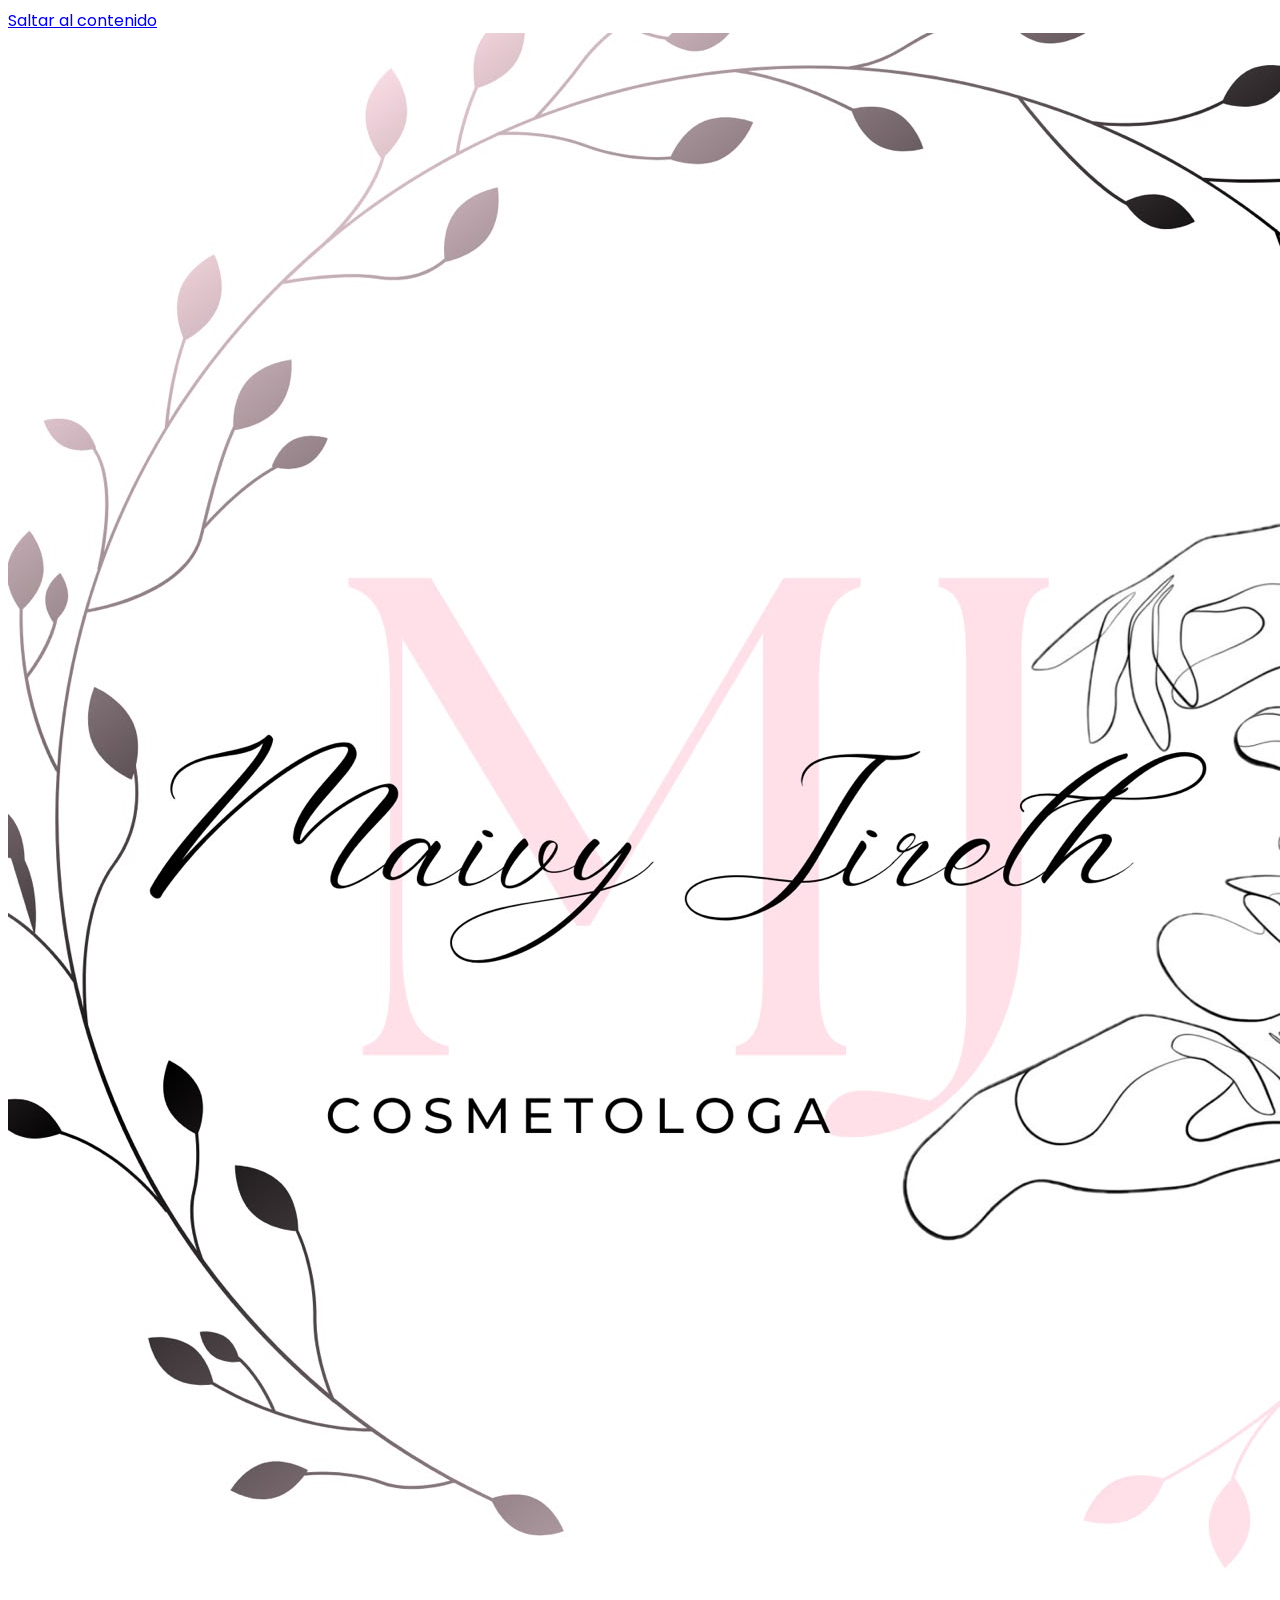
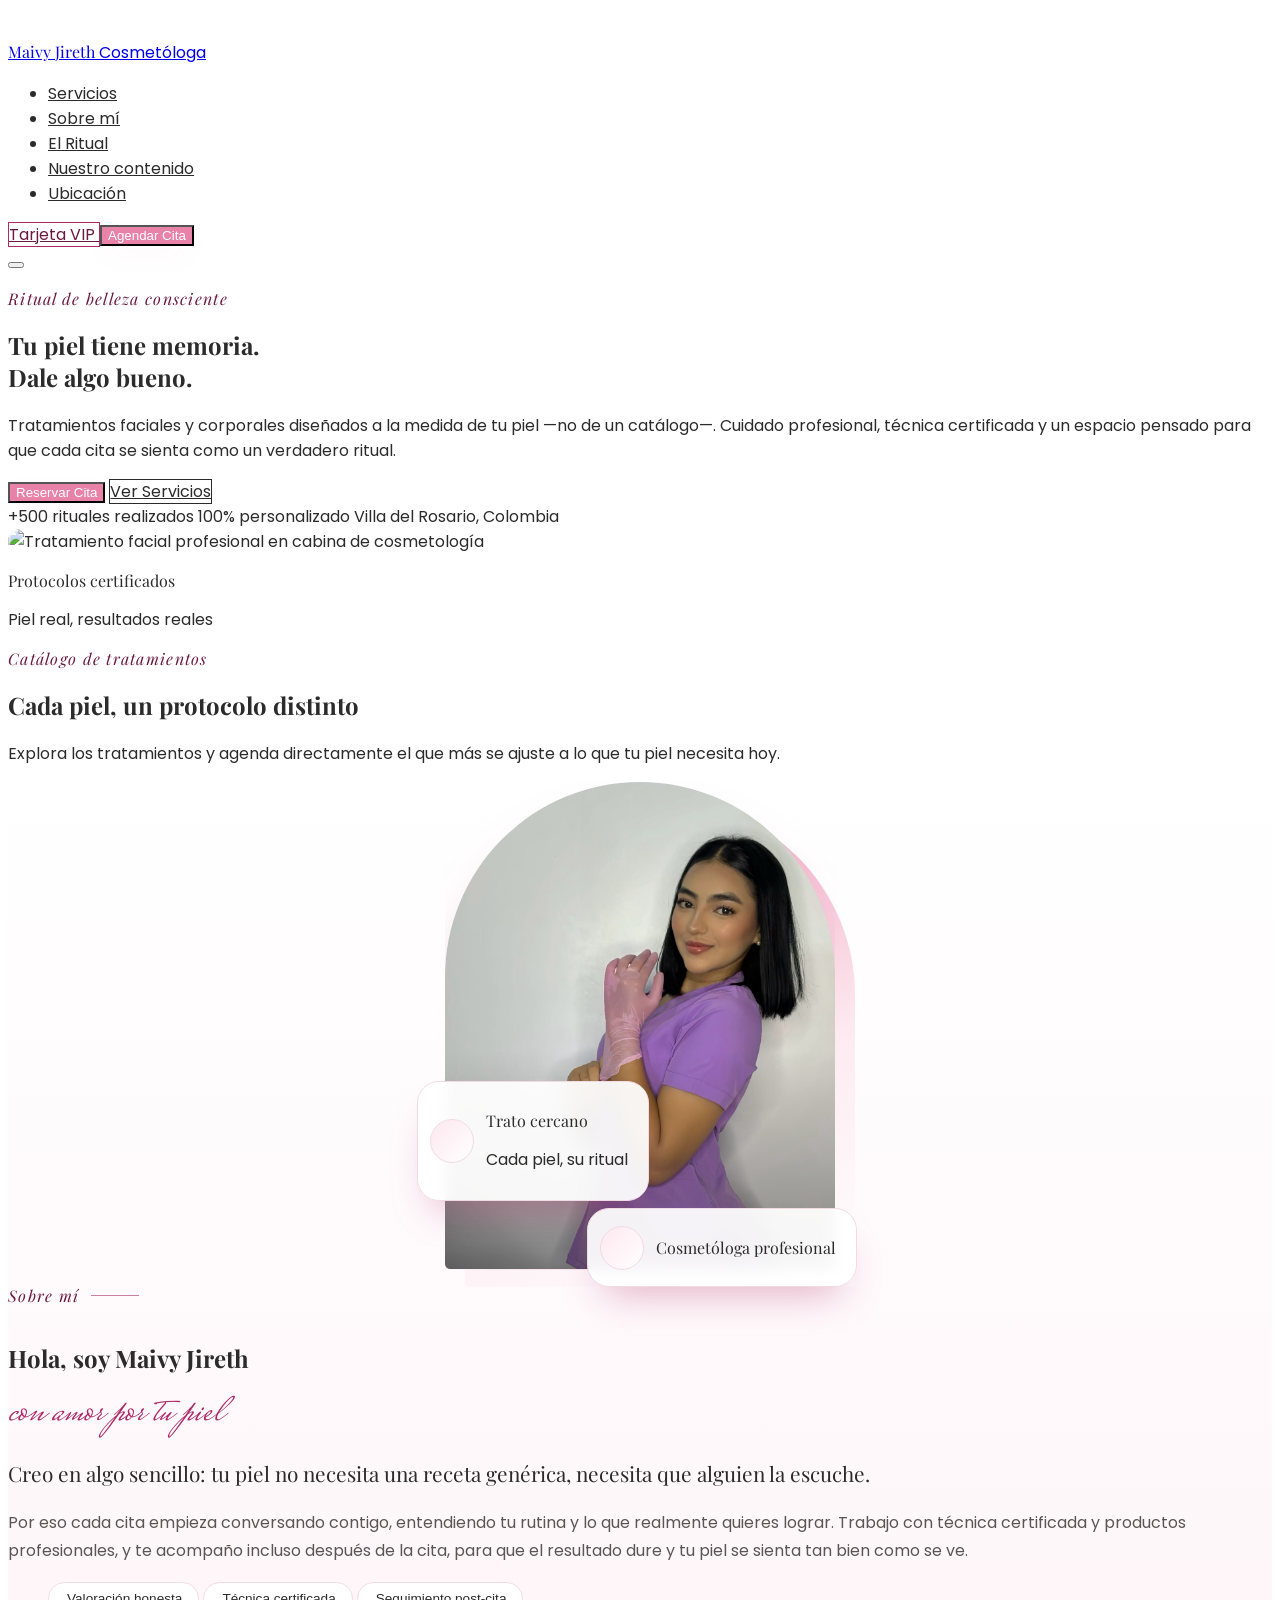
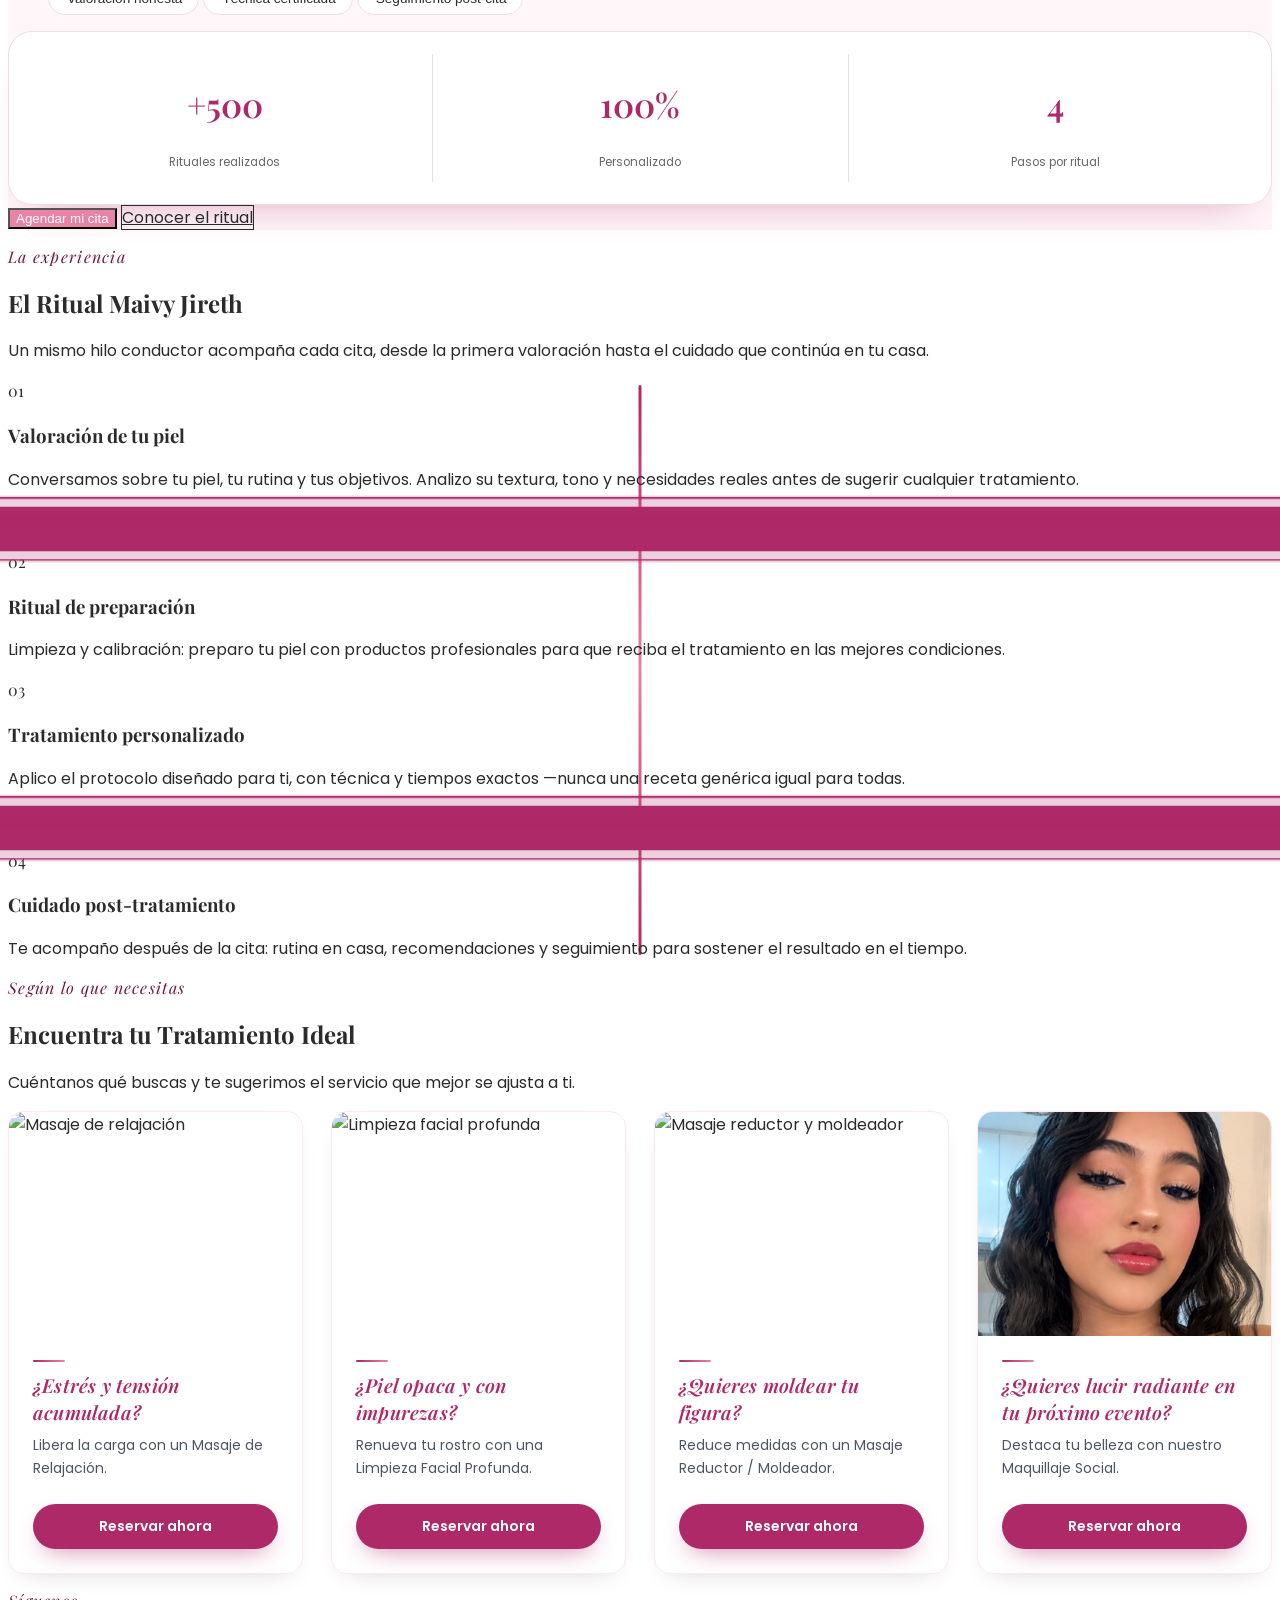
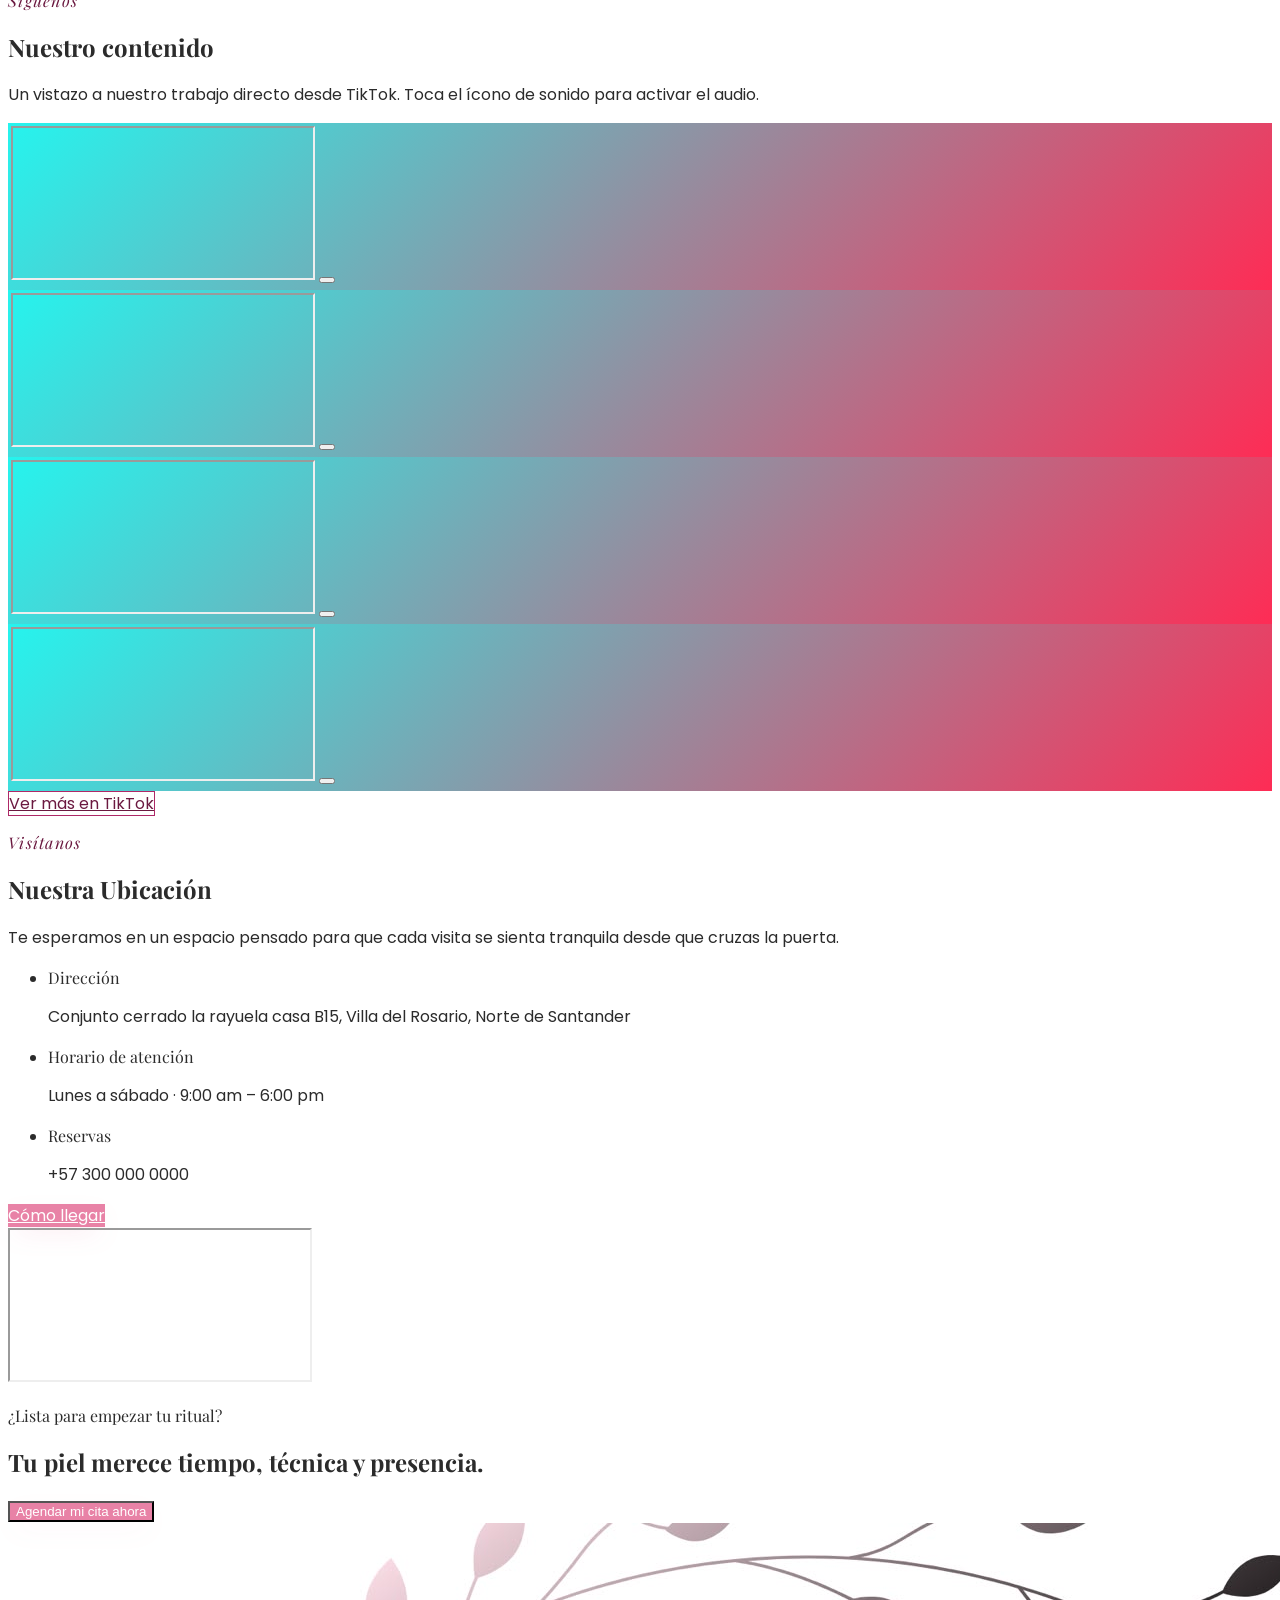
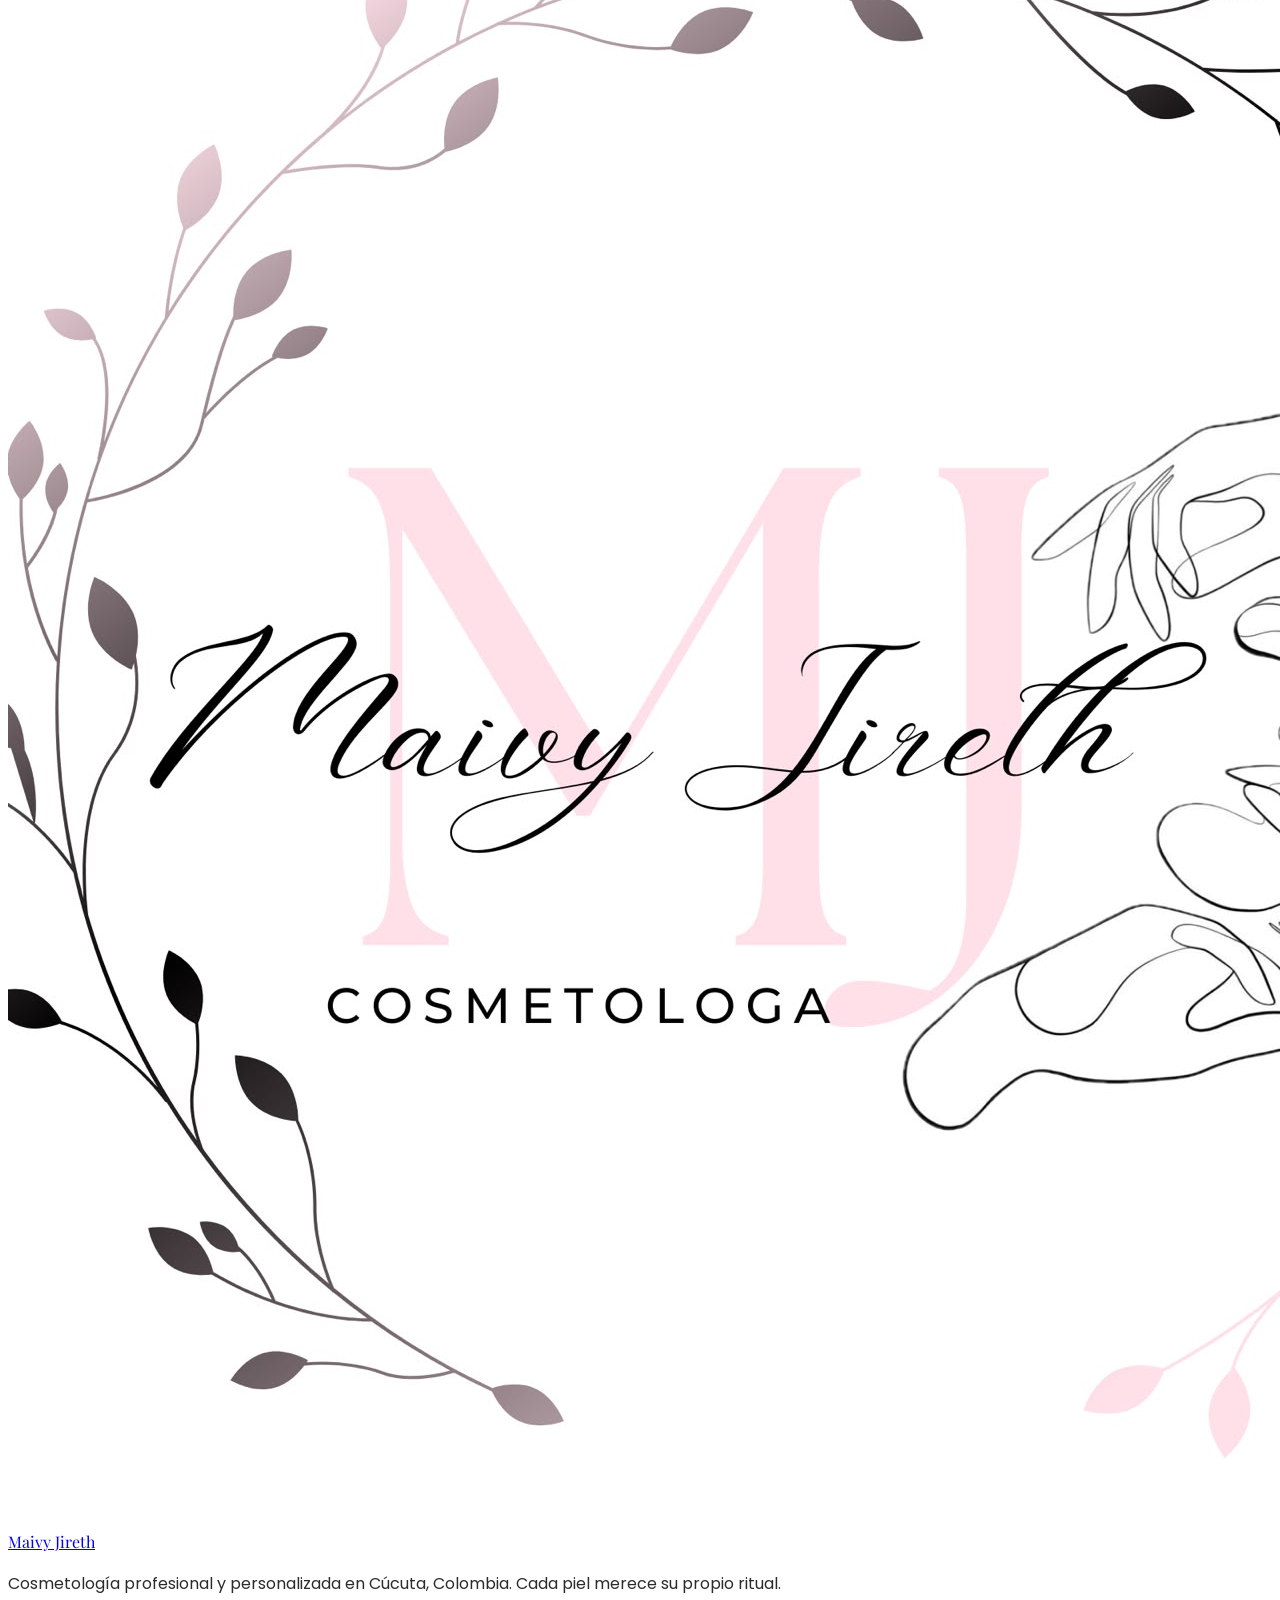
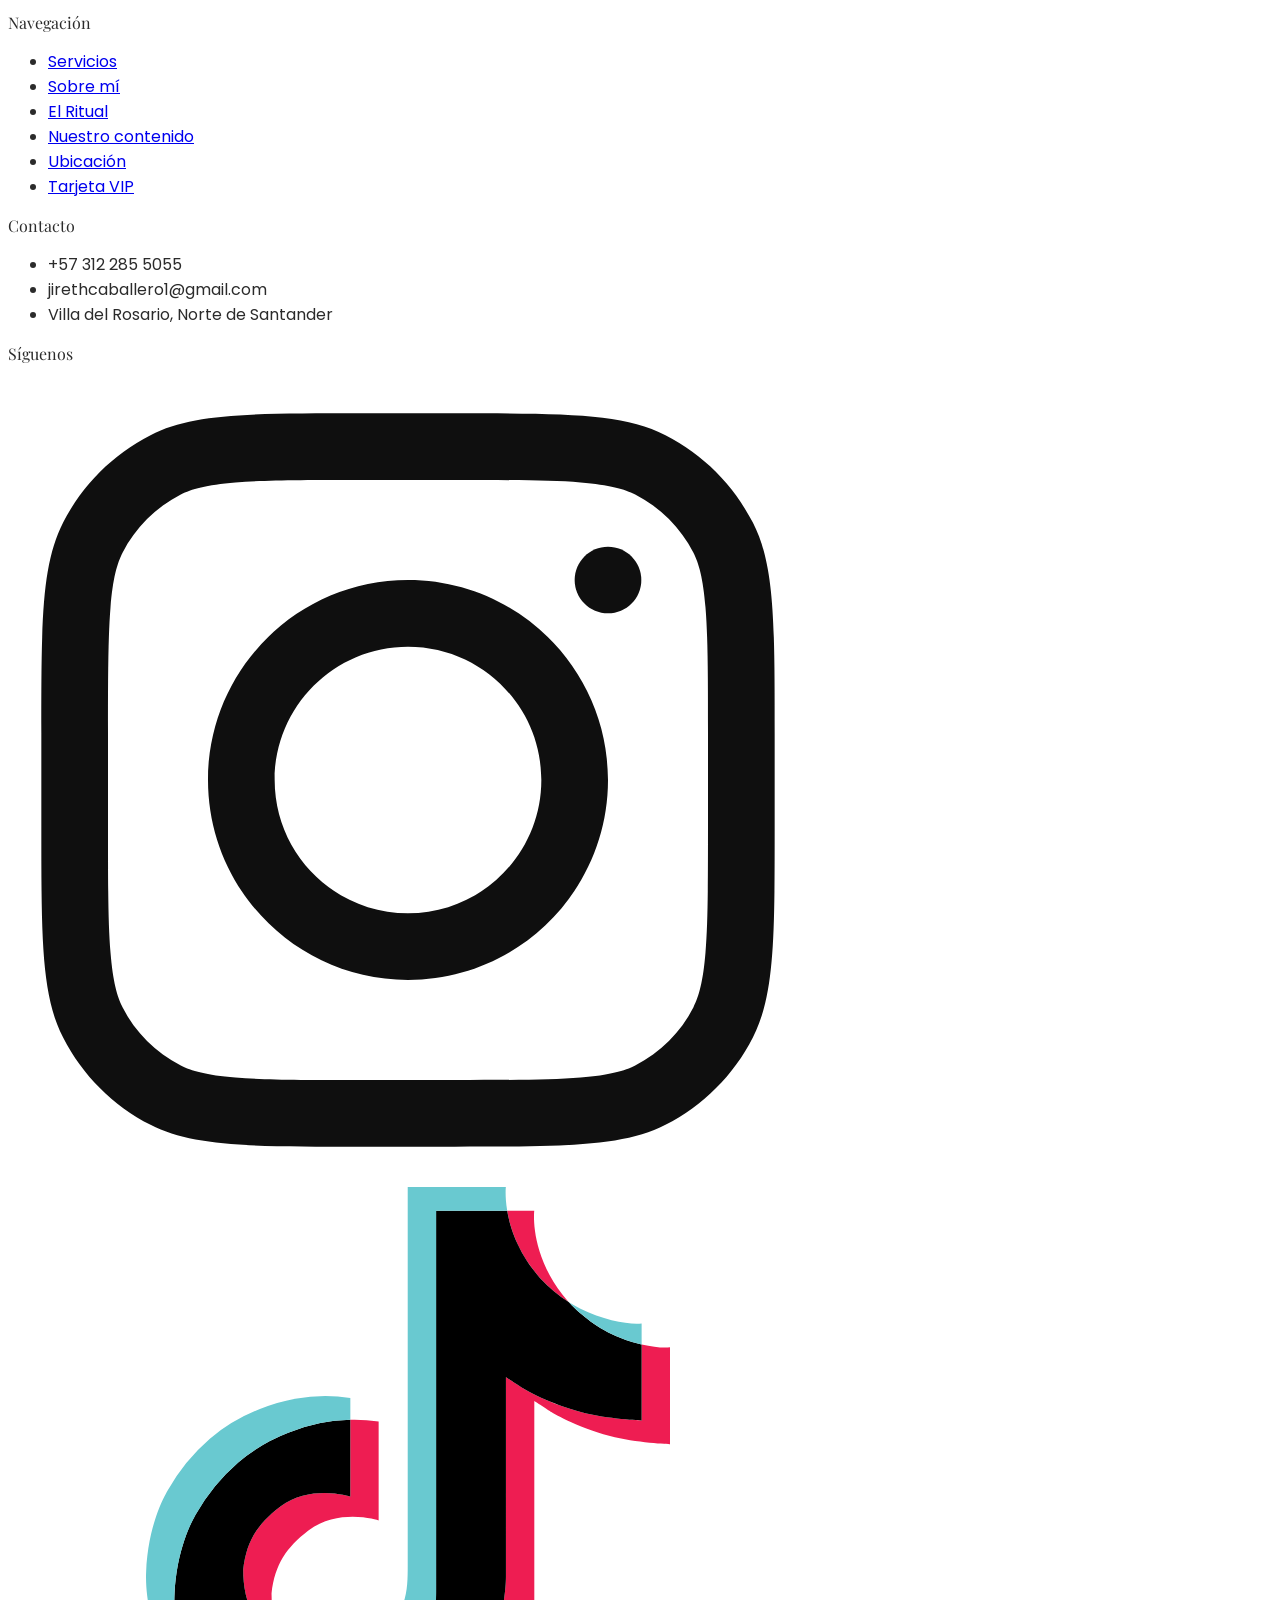
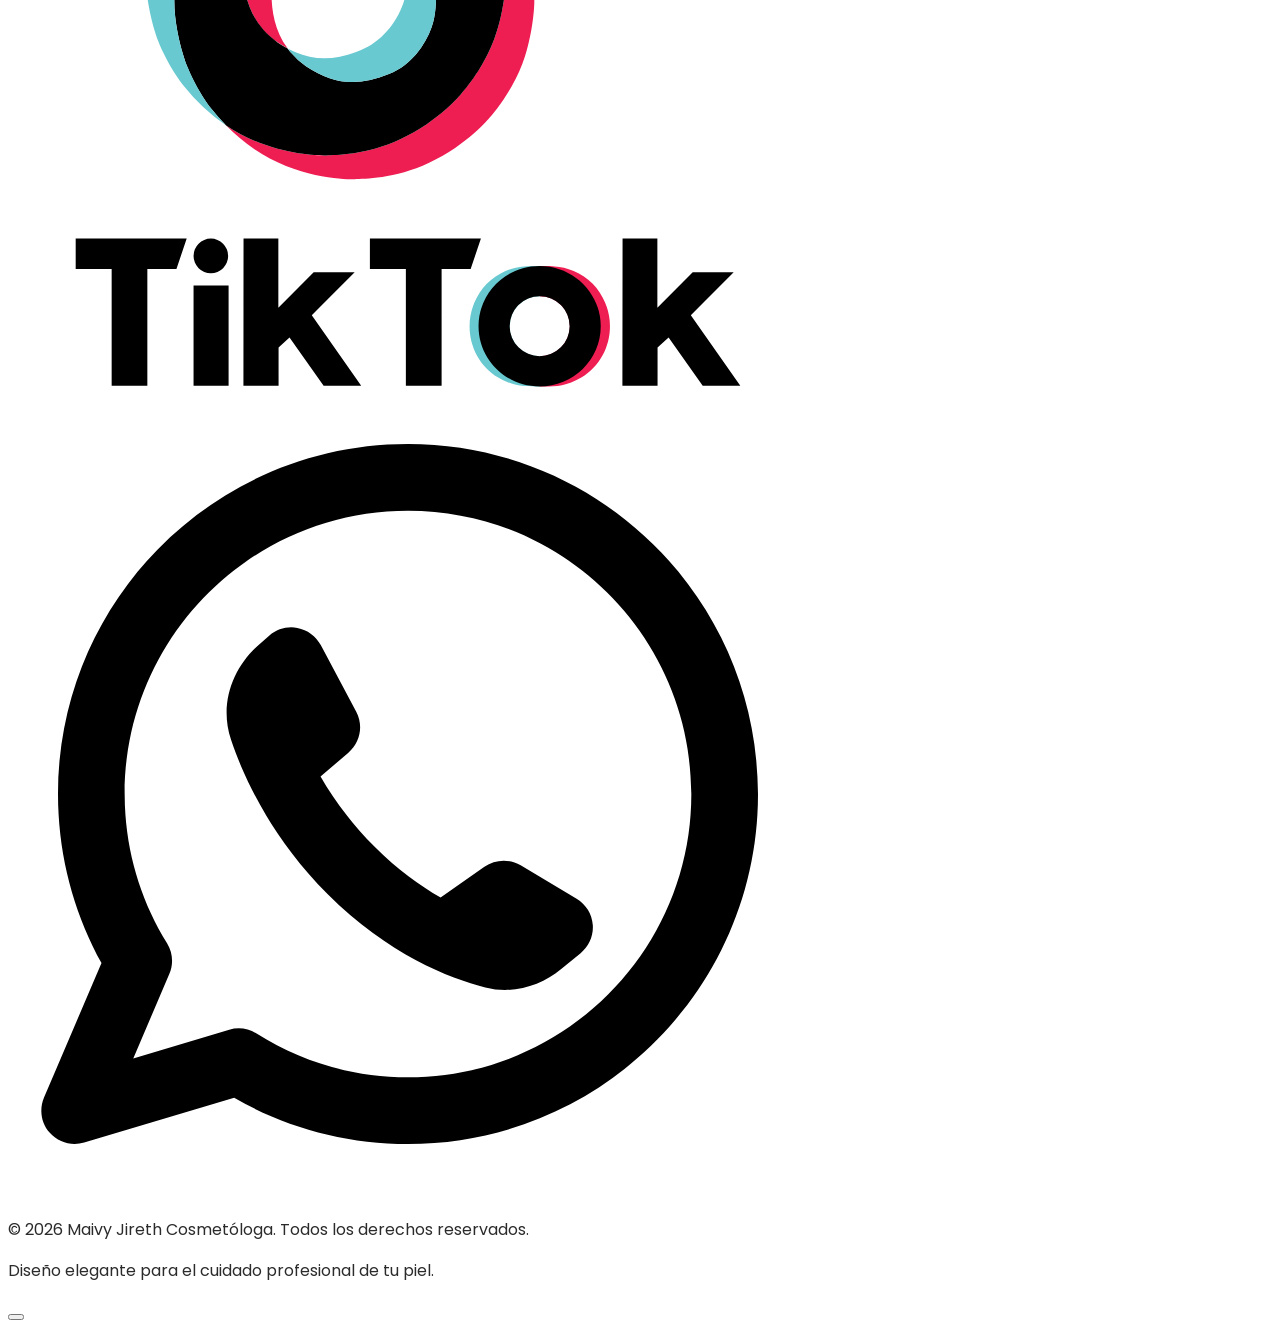
==== commit f818550f: "Actualizacion" ====
--- a/index.html
+++ b/index.html
@@ -197,113 +197,7 @@
 <!-- ========================================== -->
 <!-- PROMOS DESTACADAS (INICIO DEL CATÁLOGO)    -->
 <!-- ========================================== -->
-<div class="mb-14 w-full reveal">
-  <div class="flex flex-col sm:flex-row items-start sm:items-center justify-between mb-6 gap-4 px-2">
-    <div>
-      <h3 class="text-2xl md:text-3xl font-display font-bold text-[#AE2967] flex items-center gap-2">
-        <i data-lucide="gift" class="w-7 h-7"></i>
-        Especial Amor y Amistad
-      </h3>
-      <p class="text-sm text-[#6b6464] mt-1">Toca la imagen para ver los detalles. ¡Desliza para ver más!</p>
-    </div>
-    <span class="text-xs font-semibold bg-[#f1dbe3] text-[#AE2967] px-4 py-1.5 rounded-full whitespace-nowrap shadow-sm border border-[#e882a6]/30">
-      Cupos Limitados
-    </span>
-  </div>
-
-  <!-- Contenedor responsivo: Carrusel en móviles, Grid en escritorio -->
-  <div class="flex overflow-x-auto lg:grid lg:grid-cols-4 gap-5 pb-6 lg:pb-0 snap-x snap-mandatory" style="scrollbar-width: none;">
-    
-    <!-- Promo 1 -->
-    <article class="shrink-0 w-[80%] sm:w-[45%] lg:w-auto snap-start service-card rounded-2xl overflow-hidden flex flex-col bg-white">
-      <div class="relative overflow-hidden aspect-[4/5] border-b border-[#f1dbe3]">
-        <button type="button" class="relative block w-full h-full group/foto" onclick="openImageLightbox('imagenes/promo/promo1.jpeg', 'Momento para mí')" aria-label="Ver foto completa">
-          <img src="imagenes/promo/promo1.jpeg" alt="Momento para mí" loading="lazy" class="w-full h-full object-cover transition-transform duration-700 group-hover/foto:scale-105" />
-          <span class="absolute inset-0 bg-black/0 group-hover/foto:bg-black/20 transition-colors flex items-center justify-center">
-            <i data-lucide="expand" class="w-8 h-8 text-white opacity-0 group-hover/foto:opacity-100 transition-opacity drop-shadow-md"></i>
-          </span>
-        </button>
-      </div>
-      <div class="p-5 flex flex-col flex-1">
-        <h4 class="font-display text-lg font-semibold mb-1 text-[#2B2B2B]">Momento para mí</h4>
-        <div class="flex items-center justify-between mt-auto pt-4">
-          <span class="font-display text-lg font-semibold text-[#C85F82]">$100.000</span>
-          <a href="https://wa.me/573122855055?text=¡Hola Maivy! Quiero agendar la promoción 'Momento para mí' de $100.000. 💖" target="_blank" 
-             class="btn-primary text-xs font-semibold px-4 py-2 rounded-full inline-flex items-center gap-1.5">
-            <i data-lucide="message-circle" class="w-3.5 h-3.5"></i> Reservar
-          </a>
-        </div>
-      </div>
-    </article>
-
-    <!-- Promo 2 -->
-    <article class="shrink-0 w-[80%] sm:w-[45%] lg:w-auto snap-start service-card rounded-2xl overflow-hidden flex flex-col bg-white">
-      <div class="relative overflow-hidden aspect-[4/5] border-b border-[#f1dbe3]">
-        <button type="button" class="relative block w-full h-full group/foto" onclick="openImageLightbox('imagenes/promo/promo2.jpeg', 'Consentirte')" aria-label="Ver foto completa">
-          <img src="imagenes/promo/promo2.jpeg" alt="Consentirte" loading="lazy" class="w-full h-full object-cover transition-transform duration-700 group-hover/foto:scale-105" />
-          <span class="absolute inset-0 bg-black/0 group-hover/foto:bg-black/20 transition-colors flex items-center justify-center">
-            <i data-lucide="expand" class="w-8 h-8 text-white opacity-0 group-hover/foto:opacity-100 transition-opacity drop-shadow-md"></i>
-          </span>
-        </button>
-      </div>
-      <div class="p-5 flex flex-col flex-1">
-        <h4 class="font-display text-lg font-semibold mb-1 text-[#2B2B2B]">Consentirte</h4>
-        <div class="flex items-center justify-between mt-auto pt-4">
-          <span class="font-display text-lg font-semibold text-[#C85F82]">$55.000</span>
-          <a href="https://wa.me/573122855055?text=¡Hola Maivy! Quiero agendar la promoción 'Consentirte' de $55.000. 💖" target="_blank" 
-             class="btn-primary text-xs font-semibold px-4 py-2 rounded-full inline-flex items-center gap-1.5">
-            <i data-lucide="message-circle" class="w-3.5 h-3.5"></i> Reservar
-          </a>
-        </div>
-      </div>
-    </article>
-
-    <!-- Promo 3 -->
-    <article class="shrink-0 w-[80%] sm:w-[45%] lg:w-auto snap-start service-card rounded-2xl overflow-hidden flex flex-col bg-white">
-      <div class="relative overflow-hidden aspect-[4/5] border-b border-[#f1dbe3]">
-        <button type="button" class="relative block w-full h-full group/foto" onclick="openImageLightbox('imagenes/promo/promo3.jpeg', 'Amor Propio')" aria-label="Ver foto completa">
-          <img src="imagenes/promo/promo3.jpeg" alt="Amor Propio" loading="lazy" class="w-full h-full object-cover transition-transform duration-700 group-hover/foto:scale-105" />
-          <span class="absolute inset-0 bg-black/0 group-hover/foto:bg-black/20 transition-colors flex items-center justify-center">
-            <i data-lucide="expand" class="w-8 h-8 text-white opacity-0 group-hover/foto:opacity-100 transition-opacity drop-shadow-md"></i>
-          </span>
-        </button>
-      </div>
-      <div class="p-5 flex flex-col flex-1">
-        <h4 class="font-display text-lg font-semibold mb-1 text-[#2B2B2B]">Amor Propio</h4>
-        <div class="flex items-center justify-between mt-auto pt-4">
-          <span class="font-display text-lg font-semibold text-[#C85F82]">$80.000</span>
-          <a href="https://wa.me/573122855055?text=¡Hola Maivy! Quiero agendar la promoción 'Amor Propio' de $80.000. 💖" target="_blank" 
-             class="btn-primary text-xs font-semibold px-4 py-2 rounded-full inline-flex items-center gap-1.5">
-            <i data-lucide="message-circle" class="w-3.5 h-3.5"></i> Reservar
-          </a>
-        </div>
-      </div>
-    </article>
-
-    <!-- Promo 4 -->
-    <article class="shrink-0 w-[80%] sm:w-[45%] lg:w-auto snap-start service-card rounded-2xl overflow-hidden flex flex-col bg-white">
-      <div class="relative overflow-hidden aspect-[4/5] border-b border-[#f1dbe3]">
-        <button type="button" class="relative block w-full h-full group/foto" onclick="openImageLightbox('imagenes/promo/promo4.jpeg', 'Brilla por ti')" aria-label="Ver foto completa">
-          <img src="imagenes/promo/promo4.jpeg" alt="Brilla por ti" loading="lazy" class="w-full h-full object-cover transition-transform duration-700 group-hover/foto:scale-105" />
-          <span class="absolute inset-0 bg-black/0 group-hover/foto:bg-black/20 transition-colors flex items-center justify-center">
-            <i data-lucide="expand" class="w-8 h-8 text-white opacity-0 group-hover/foto:opacity-100 transition-opacity drop-shadow-md"></i>
-          </span>
-        </button>
-      </div>
-      <div class="p-5 flex flex-col flex-1">
-        <h4 class="font-display text-lg font-semibold mb-1 text-[#2B2B2B]">Brilla por ti</h4>
-        <div class="flex items-center justify-between mt-auto pt-4">
-          <span class="font-display text-lg font-semibold text-[#C85F82]">$95.000</span>
-          <a href="https://wa.me/573122855055?text=¡Hola Maivy! Quiero agendar la promoción 'Brilla por ti' de $95.000. 💖" target="_blank" 
-             class="btn-primary text-xs font-semibold px-4 py-2 rounded-full inline-flex items-center gap-1.5">
-            <i data-lucide="message-circle" class="w-3.5 h-3.5"></i> Reservar
-          </a>
-        </div>
-      </div>
-    </article>
-
-  </div>
-</div>
+
 <!-- ========================================== -->
 <!-- FIN PROMOS DESTACADAS                      -->
 <!-- ========================================== -->
@@ -324,51 +218,52 @@
 <section id="sobre-mi" class="about relative overflow-hidden py-24 md:py-32">
   <div class="ambient-glow w-72 h-72 bg-[#E882A6]/30 top-10 -right-16"></div>
   <div class="ambient-glow delay w-80 h-80 bg-[#F5CCDF]/70 bottom-0 -left-20"></div>
-  <div class="max-w-6xl mx-auto px-5 md:px-8 relative grid lg:grid-cols-[0.9fr_1.1fr] gap-16 lg:gap-20 items-center">
+  <div class="max-w-6xl mx-auto px-5 md:px-8 relative grid lg:grid-cols-[0.95fr_1.05fr] gap-20 lg:gap-24 items-center">
+
     <div class="about-photo reveal">
       <div class="about-stage">
-        <span class="about-blob" aria-hidden="true"></span>
-        <span class="about-ring" aria-hidden="true"></span>
-        <span class="about-outline" aria-hidden="true"></span>
+        <span class="about-backarch" aria-hidden="true"></span>
+        <svg class="about-spark about-spark--1" viewBox="0 0 24 24" aria-hidden="true"><path fill="currentColor" d="M12 0c.6 6.4 5.6 11.4 12 12-6.4.6-11.4 5.6-12 12-.6-6.4-5.6-11.4-12-12C6.4 11.4 11.4 6.4 12 0z"/></svg>
+        <svg class="about-spark about-spark--2" viewBox="0 0 24 24" aria-hidden="true"><path fill="currentColor" d="M12 0c.6 6.4 5.6 11.4 12 12-6.4.6-11.4 5.6-12 12-.6-6.4-5.6-11.4-12-12C6.4 11.4 11.4 6.4 12 0z"/></svg>
+        <svg class="about-spark about-spark--3" viewBox="0 0 24 24" aria-hidden="true"><path fill="currentColor" d="M12 0c.6 6.4 5.6 11.4 12 12-6.4.6-11.4 5.6-12 12-.6-6.4-5.6-11.4-12-12C6.4 11.4 11.4 6.4 12 0z"/></svg>
         <div class="about-arch">
           <img src="imagenes/maivy.jpeg" alt="Maivy Jireth, cosmetóloga profesional" loading="lazy" />
         </div>
         <div class="about-badge about-badge--a">
-          <span class="w-10 h-10 rounded-full bg-[#FDE8EF] flex items-center justify-center flex-shrink-0">
-            <i data-lucide="heart-handshake" class="w-5 h-5 text-[#C85F82]"></i>
-          </span>
+          <span class="about-badge-icon"><i data-lucide="heart-handshake" class="w-5 h-5 text-[#C85F82]"></i></span>
           <div class="leading-tight">
             <p class="font-display font-semibold text-sm">Trato cercano</p>
             <p class="text-xs text-[#6b6464]">Cada piel, su ritual</p>
           </div>
         </div>
         <div class="about-badge about-badge--b">
-          <i data-lucide="award" class="w-5 h-5 text-[#AE2967]"></i>
+          <span class="about-badge-icon"><i data-lucide="award" class="w-5 h-5 text-[#AE2967]"></i></span>
           <p class="font-display font-semibold text-sm">Cosmetóloga profesional</p>
         </div>
       </div>
     </div>
+
     <div class="reveal-stagger">
       <div>
-        <p class="eyebrow text-sm mb-4">Sobre mí</p>
-        <h2 class="font-display text-3xl md:text-5xl font-semibold leading-[1.1]">
+        <p class="eyebrow about-eyebrow text-sm mb-4">Sobre mí</p>
+        <h2 class="font-display text-4xl md:text-5xl font-semibold leading-[1.08]">
           Hola, soy <span class="italic text-[#C85F82]">Maivy Jireth</span>
         </h2>
       </div>
       <p class="about-script">con amor por tu piel</p>
-      <div class="space-y-4 text-[#5c5555] leading-relaxed mb-8">
-        <p>Creo en algo sencillo: tu piel no necesita una receta genérica, necesita que alguien la escuche. Por eso cada cita empieza conversando contigo, entendiendo tu rutina y lo que realmente quieres lograr.</p>
-        <p>Trabajo con técnica certificada y productos profesionales, y te acompaño incluso después de la cita, para que el resultado dure y tu piel se sienta tan bien como se ve.</p>
-      </div>
-      <ul class="space-y-3 mb-9">
-        <li class="about-value"><i data-lucide="sparkles" class="w-4 h-4"></i> Valoración honesta de tu piel</li>
-        <li class="about-value"><i data-lucide="shield-check" class="w-4 h-4"></i> Técnica certificada, productos profesionales</li>
-        <li class="about-value"><i data-lucide="heart" class="w-4 h-4"></i> Seguimiento después de cada cita</li>
+      <div class="about-text space-y-4 mb-8">
+        <p class="about-lead">Creo en algo sencillo: tu piel no necesita una receta genérica, necesita que alguien la escuche.</p>
+        <p>Por eso cada cita empieza conversando contigo, entendiendo tu rutina y lo que realmente quieres lograr. Trabajo con técnica certificada y productos profesionales, y te acompaño incluso después de la cita, para que el resultado dure y tu piel se sienta tan bien como se ve.</p>
+      </div>
+      <ul class="flex flex-wrap gap-3 mb-9">
+        <li class="about-value"><i data-lucide="sparkles" class="w-4 h-4"></i> Valoración honesta</li>
+        <li class="about-value"><i data-lucide="shield-check" class="w-4 h-4"></i> Técnica certificada</li>
+        <li class="about-value"><i data-lucide="heart" class="w-4 h-4"></i> Seguimiento post-cita</li>
       </ul>
-      <div class="about-stats grid grid-cols-3 gap-4 mb-9">
+      <div class="about-stats mb-9">
         <div class="about-stat"><p class="about-stat-num">+<span data-count="500">0</span></p><p class="about-stat-label">Rituales realizados</p></div>
         <div class="about-stat"><p class="about-stat-num"><span data-count="100">0</span>%</p><p class="about-stat-label">Personalizado</p></div>
-        <div class="about-stat"><p class="about-stat-num"><span data-count="4">0</span></p><p class="about-stat-label">Pasos en cada ritual</p></div>
+        <div class="about-stat"><p class="about-stat-num"><span data-count="4">0</span></p><p class="about-stat-label">Pasos por ritual</p></div>
       </div>
       <div class="flex flex-wrap gap-4">
         <button type="button" class="js-open-booking btn-primary font-semibold px-7 py-3.5 rounded-full">Agendar mi cita</button>
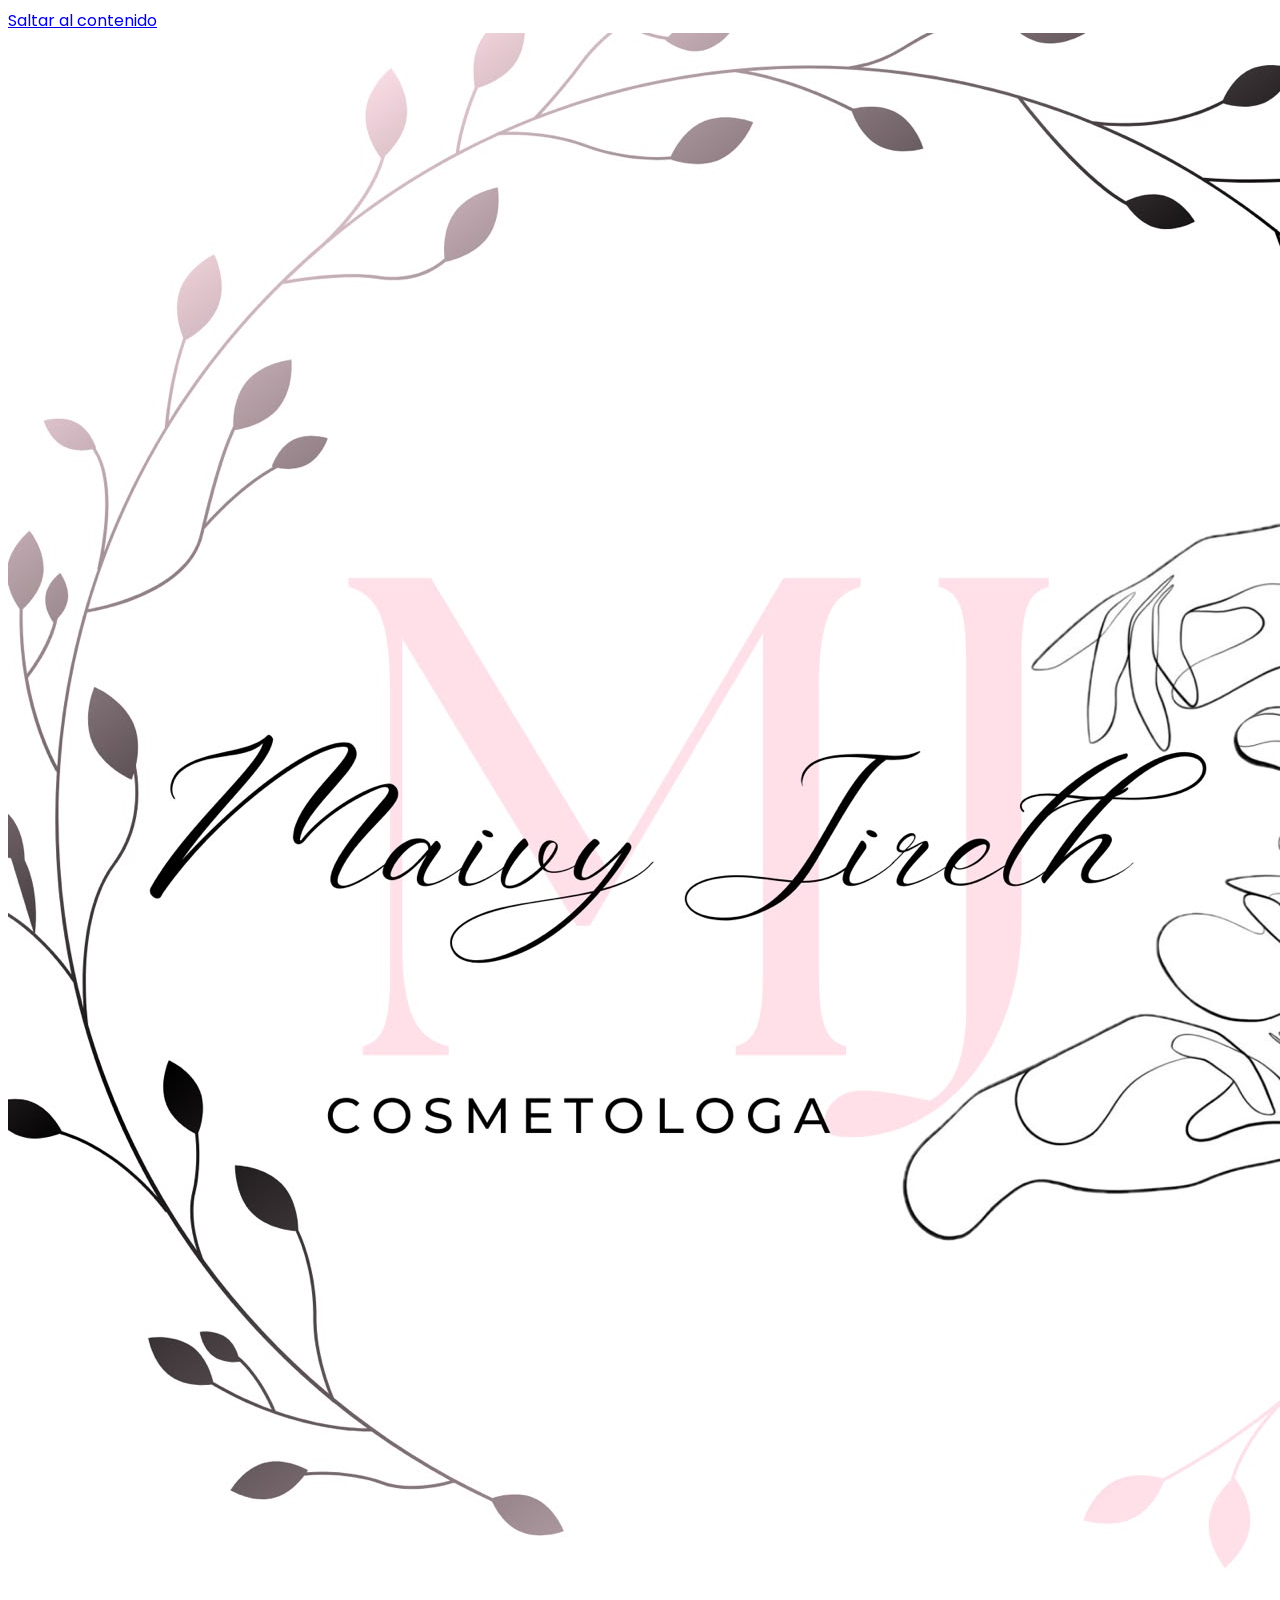
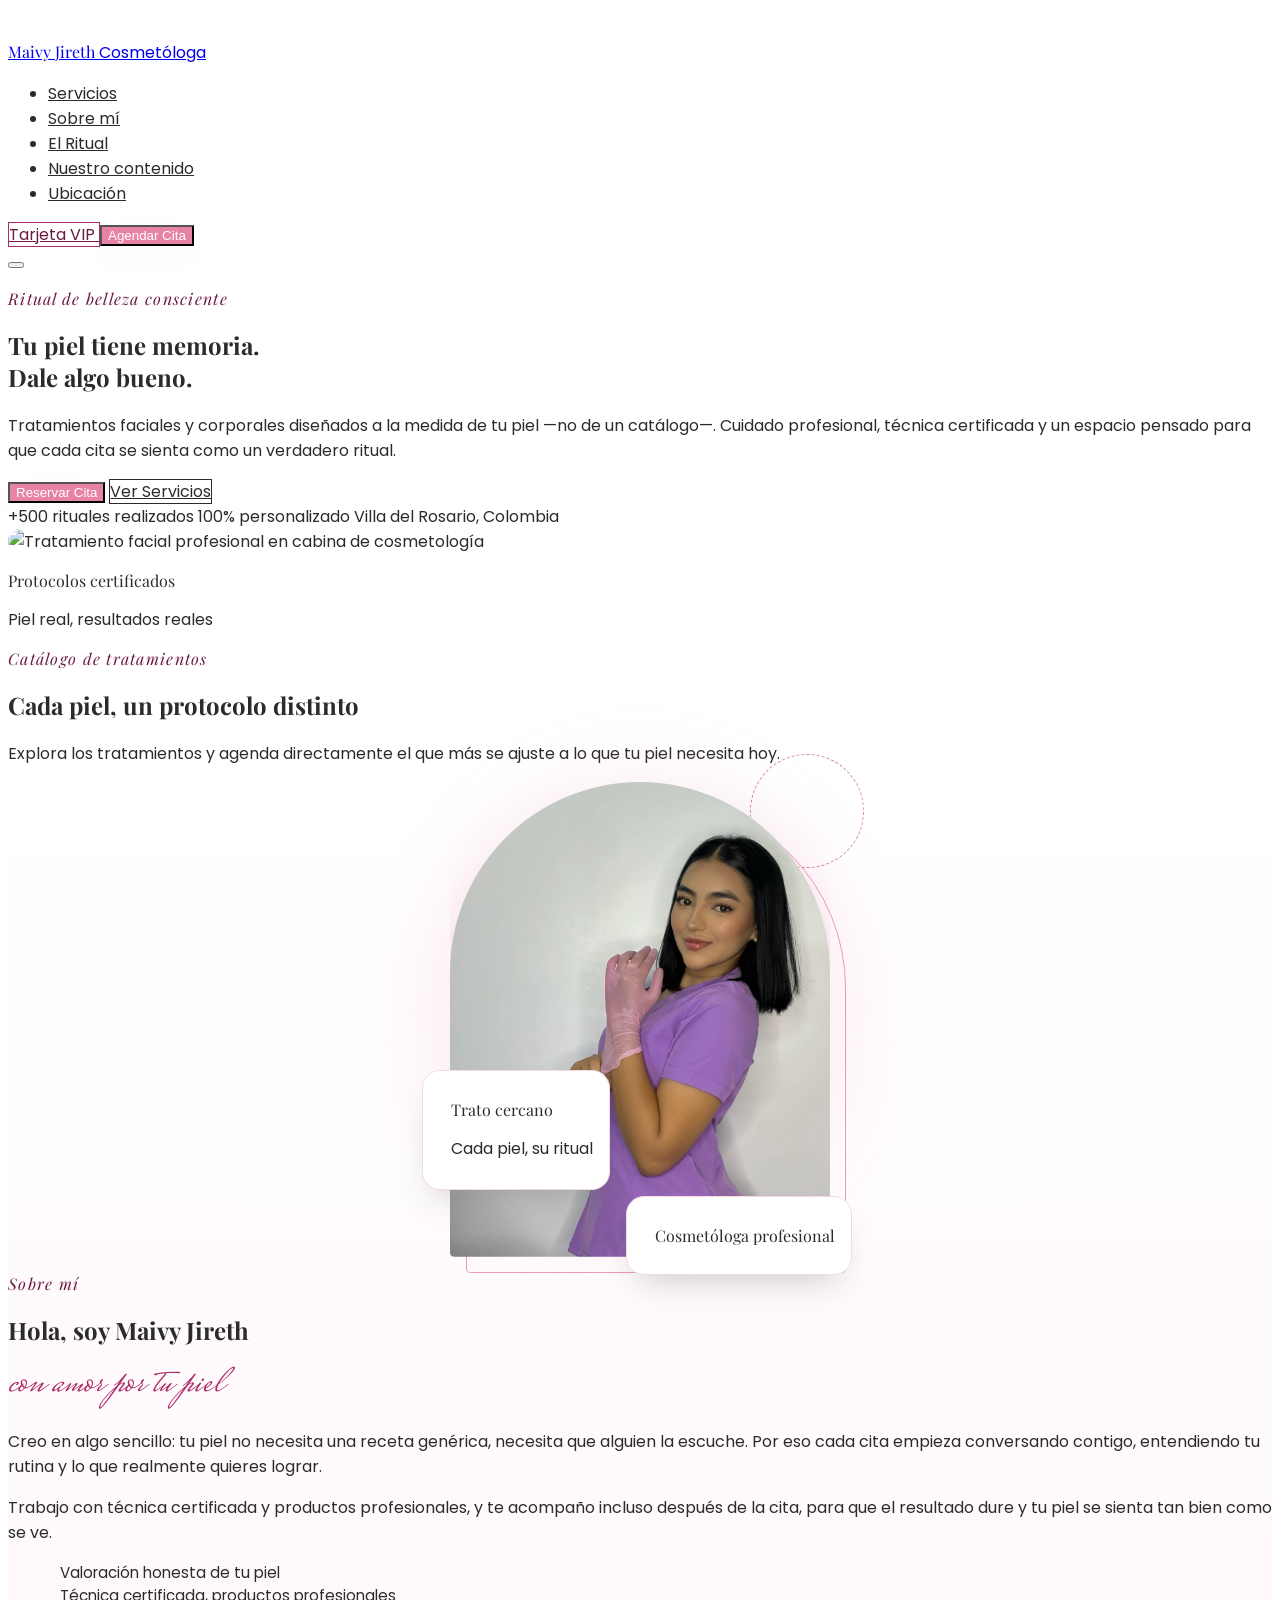
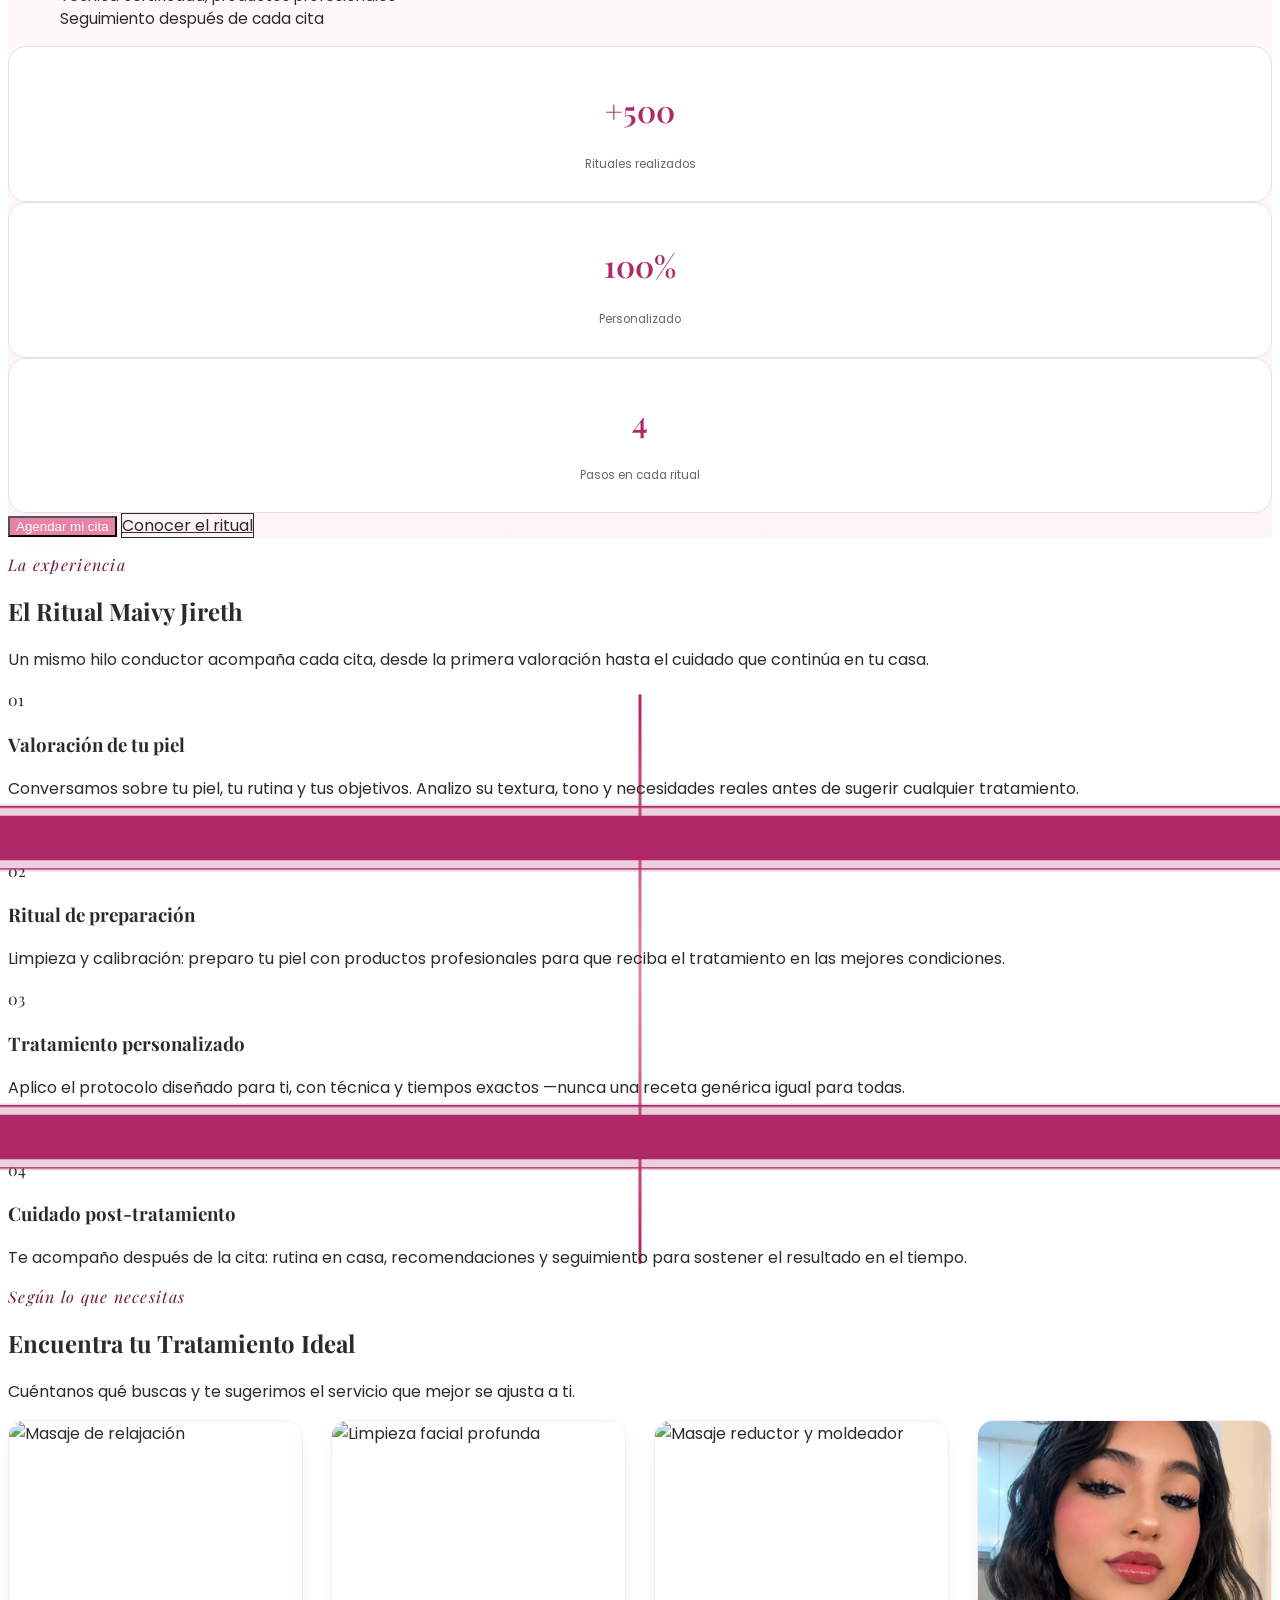
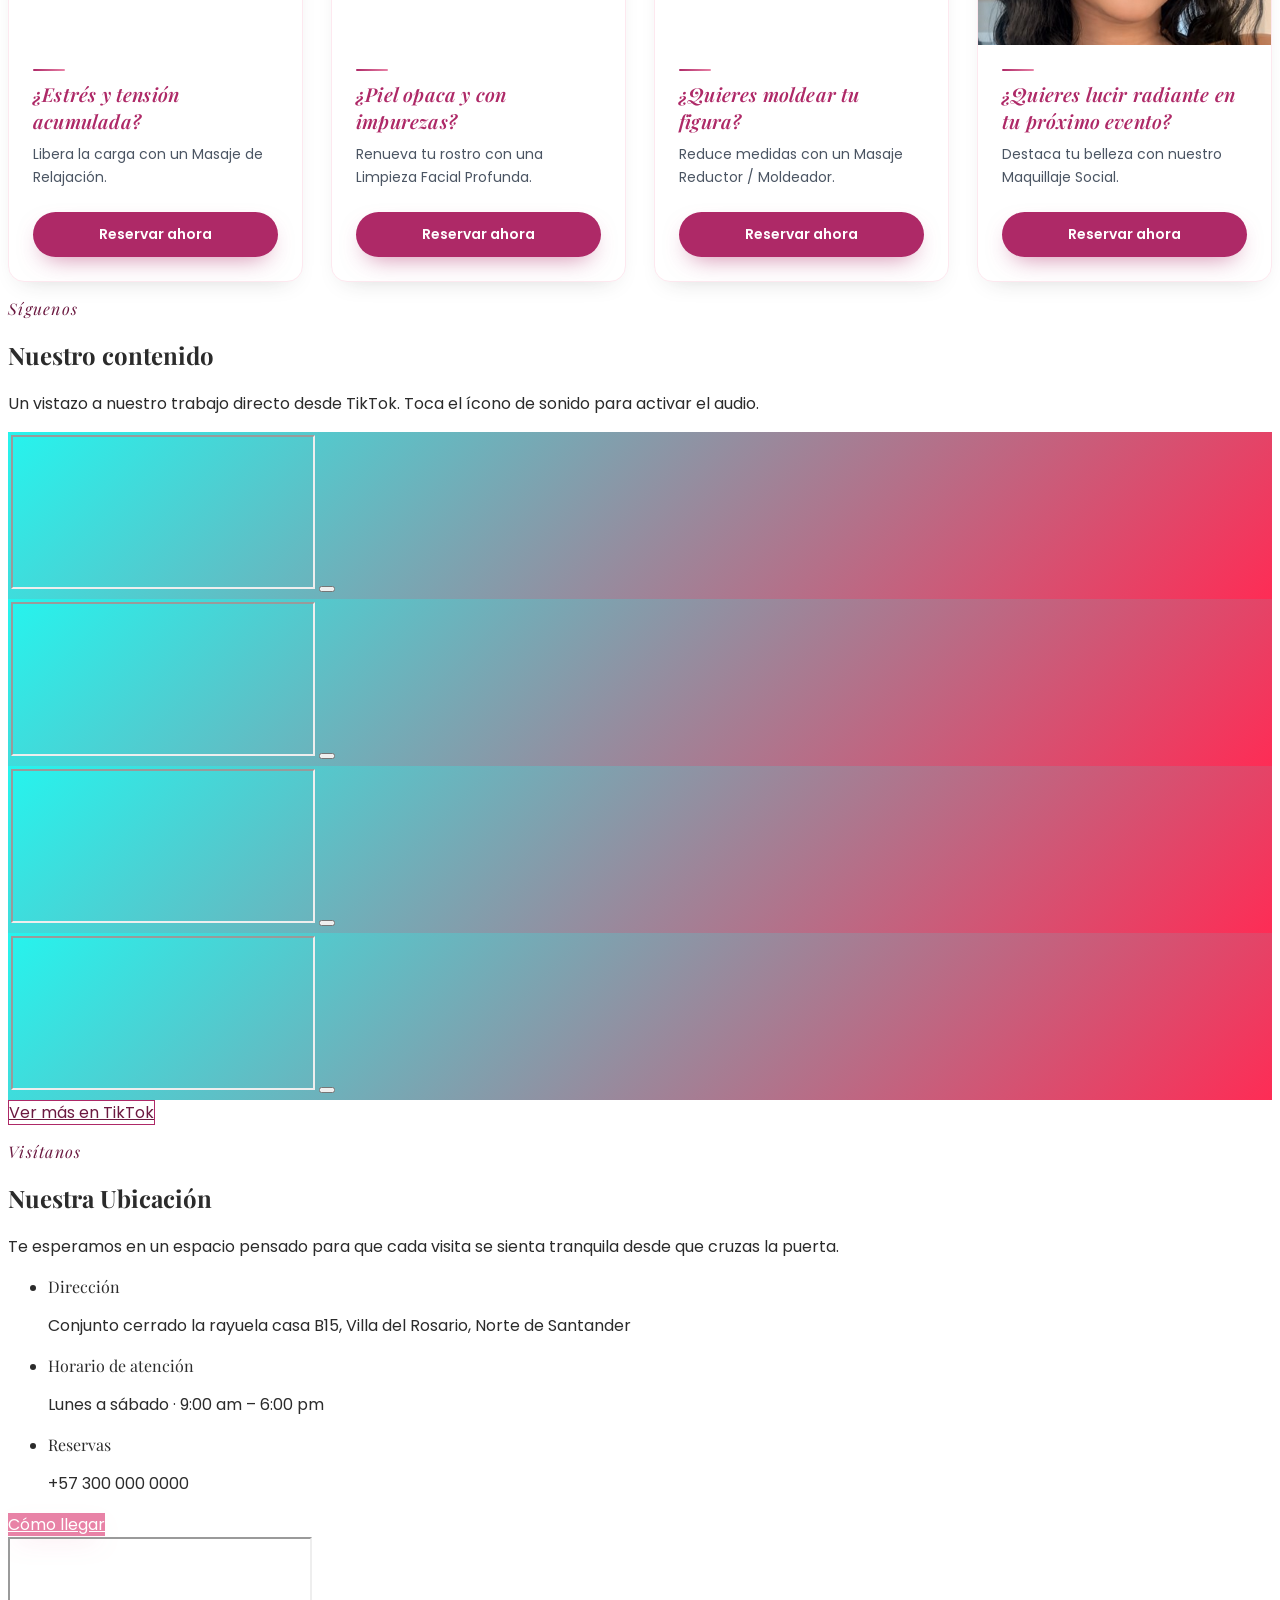
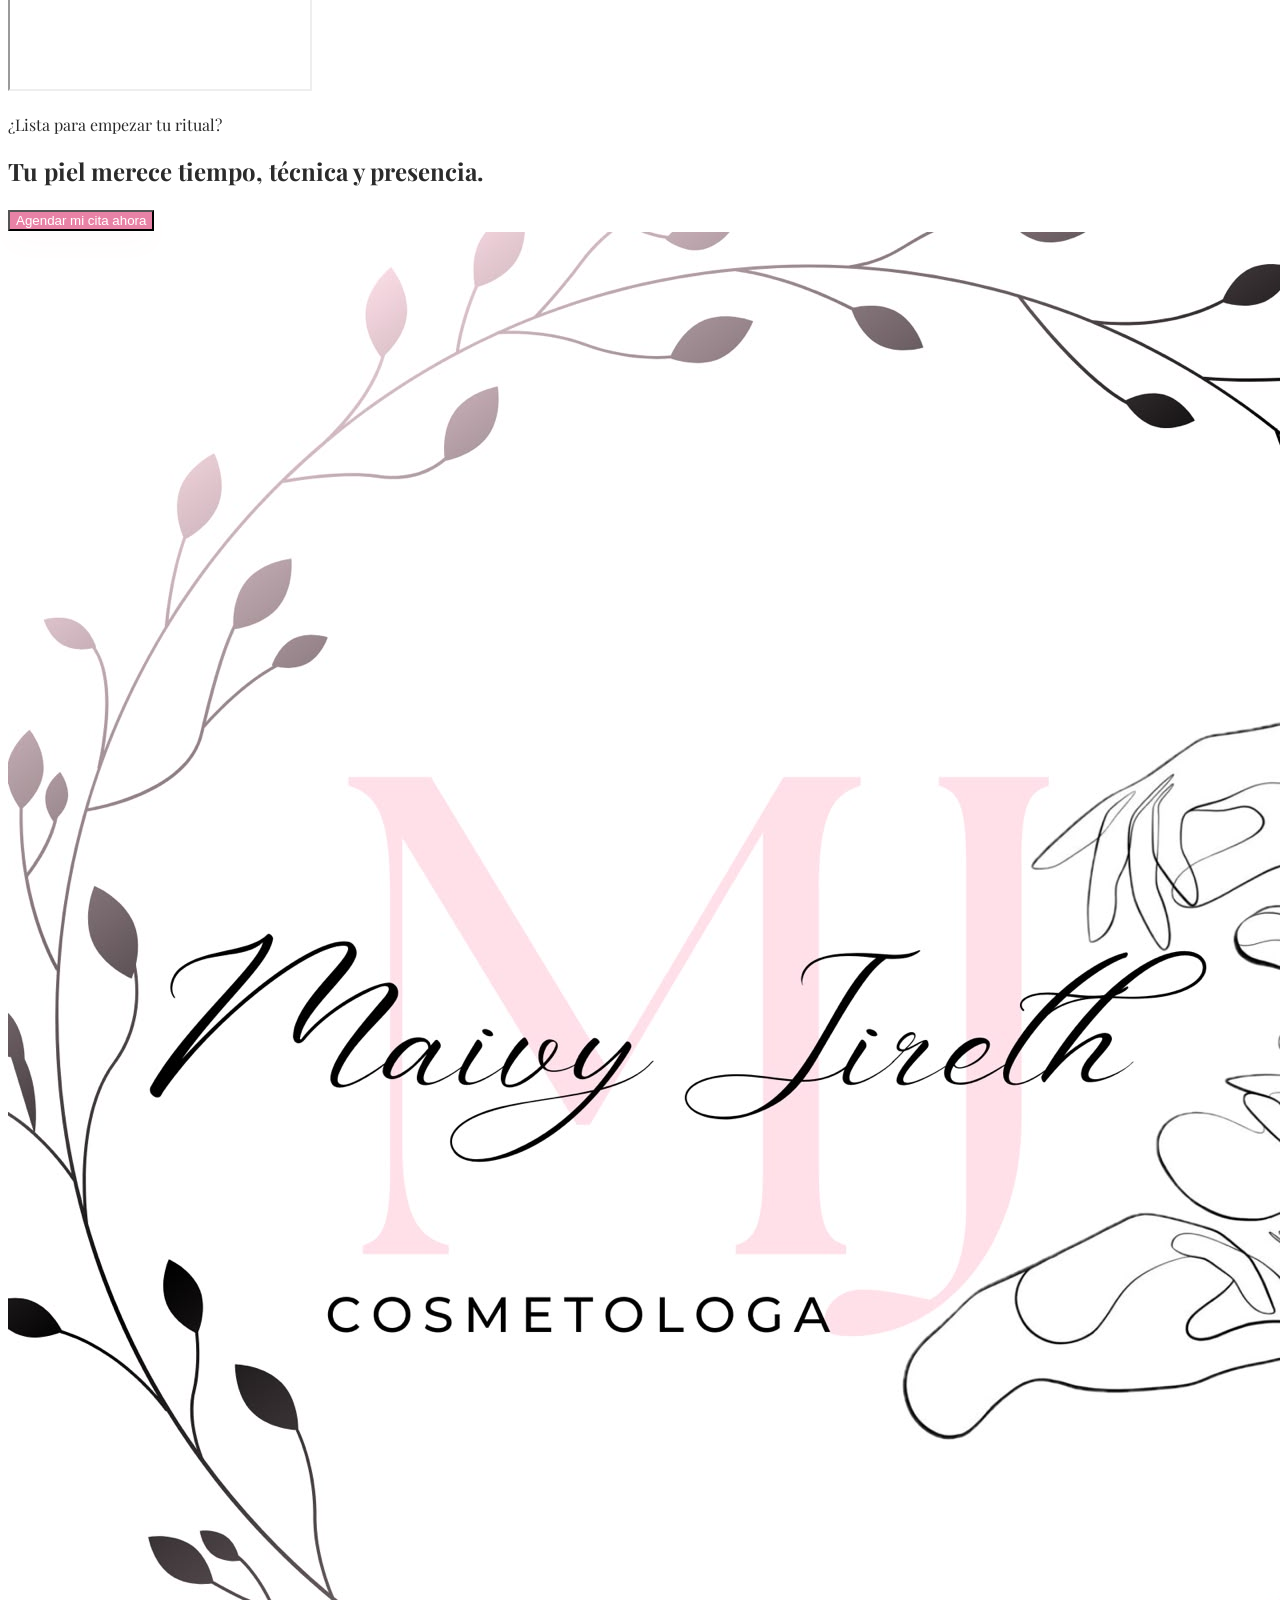
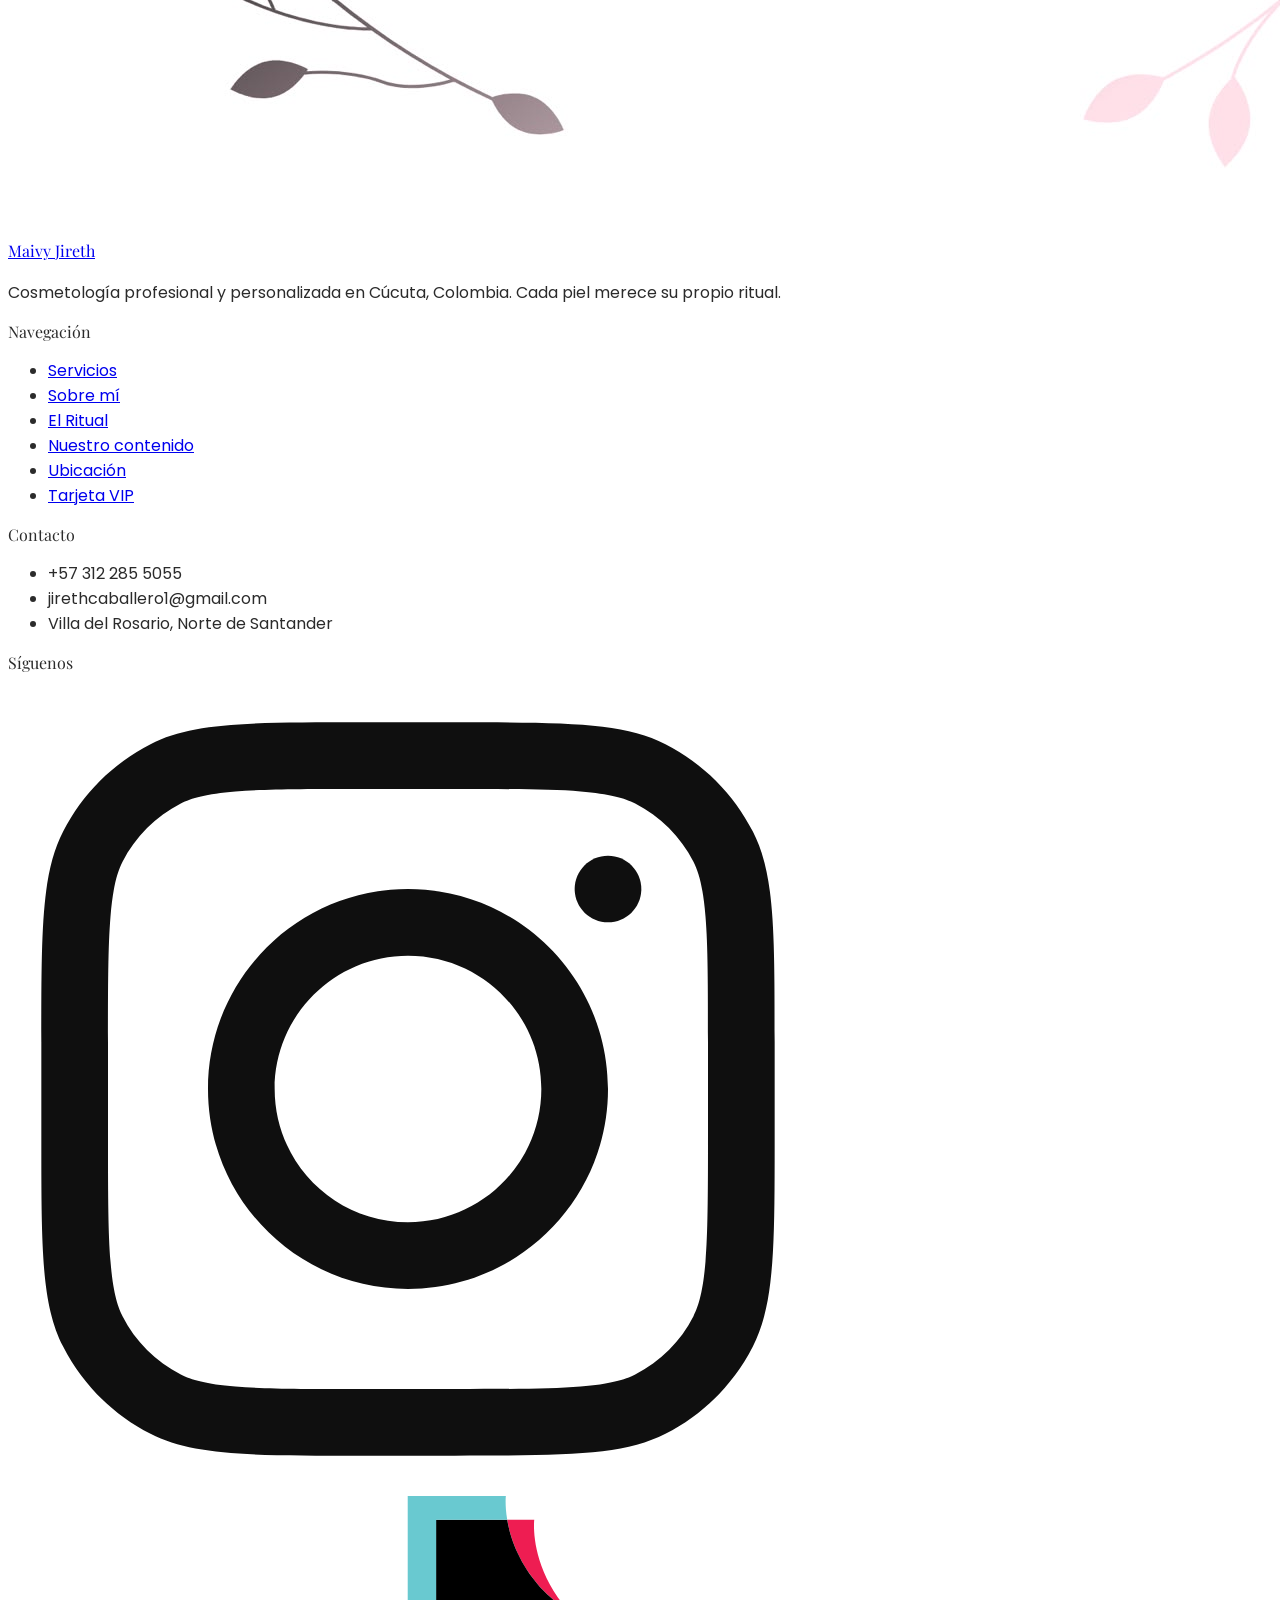
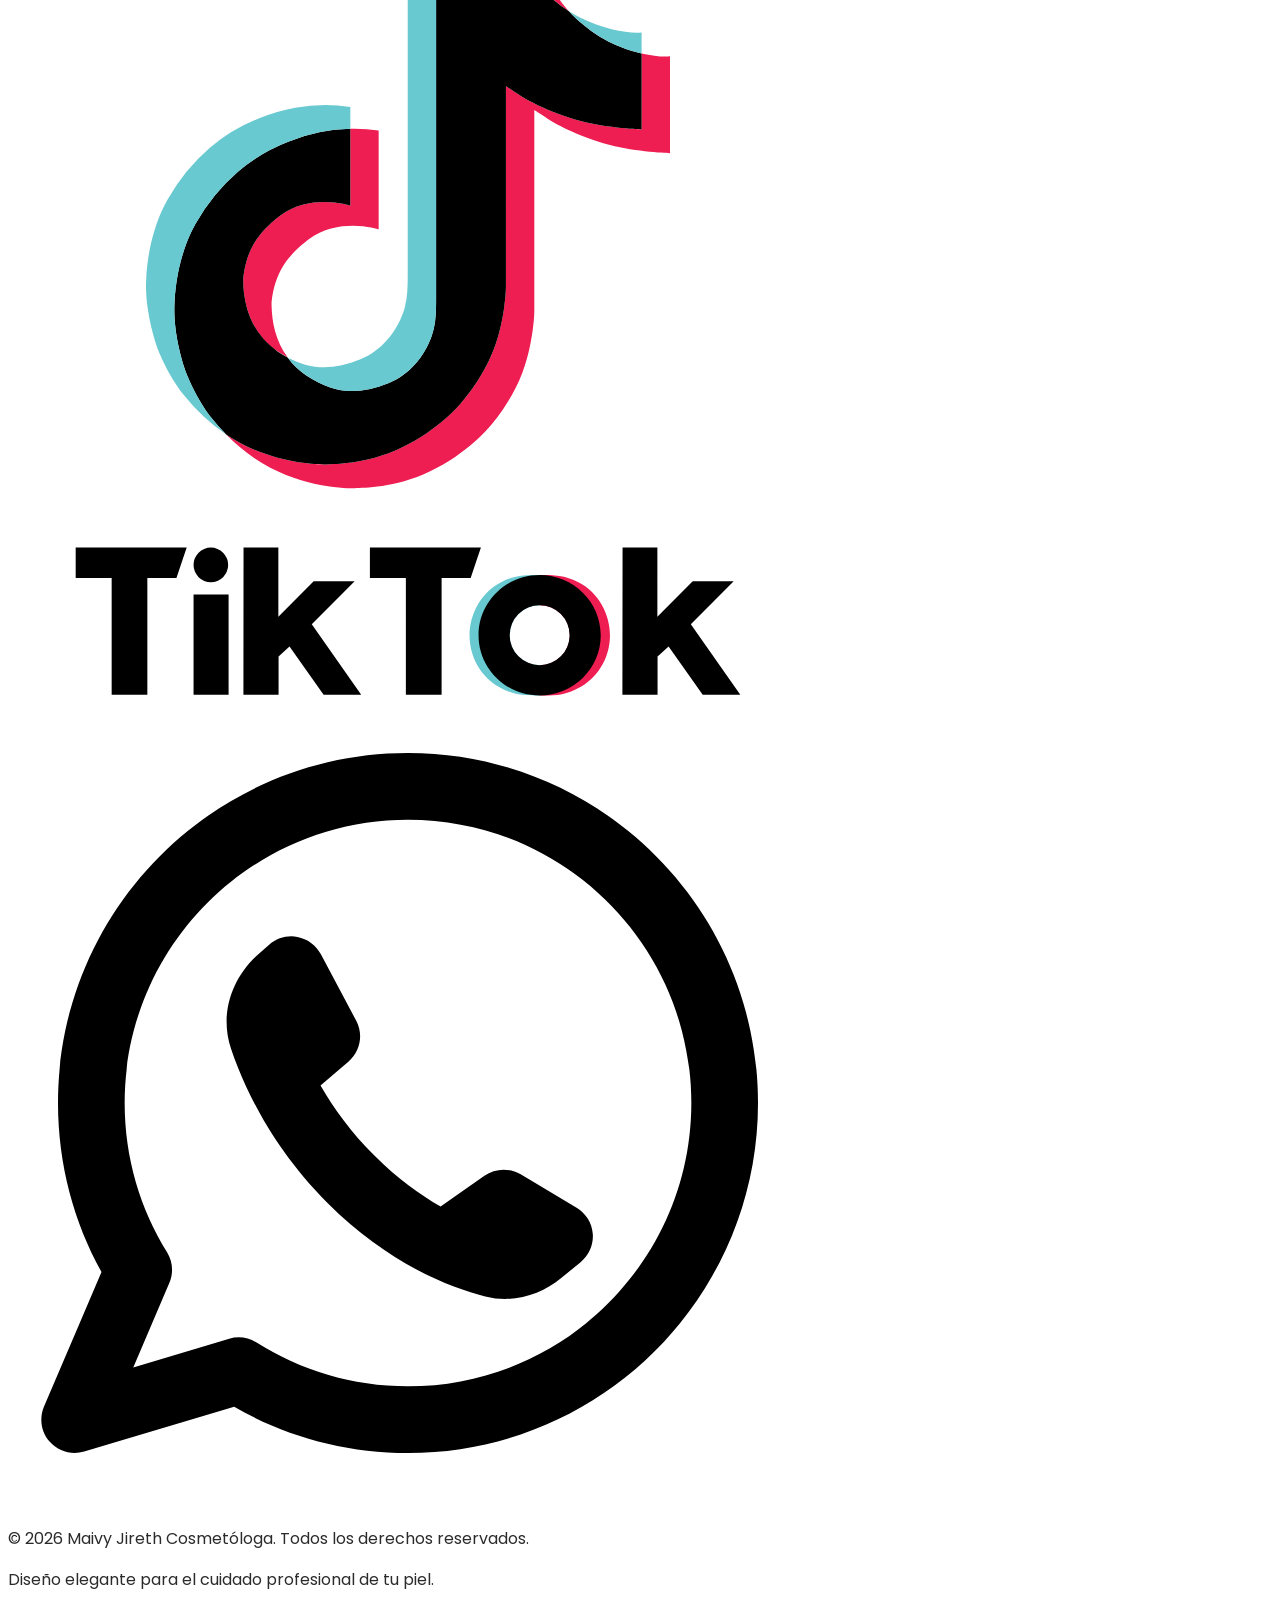
==== commit c489a316: "Restaurando el sobre mi" ====
--- a/index.html
+++ b/index.html
@@ -218,52 +218,51 @@
 <section id="sobre-mi" class="about relative overflow-hidden py-24 md:py-32">
   <div class="ambient-glow w-72 h-72 bg-[#E882A6]/30 top-10 -right-16"></div>
   <div class="ambient-glow delay w-80 h-80 bg-[#F5CCDF]/70 bottom-0 -left-20"></div>
-  <div class="max-w-6xl mx-auto px-5 md:px-8 relative grid lg:grid-cols-[0.95fr_1.05fr] gap-20 lg:gap-24 items-center">
-
+  <div class="max-w-6xl mx-auto px-5 md:px-8 relative grid lg:grid-cols-[0.9fr_1.1fr] gap-16 lg:gap-20 items-center">
     <div class="about-photo reveal">
       <div class="about-stage">
-        <span class="about-backarch" aria-hidden="true"></span>
-        <svg class="about-spark about-spark--1" viewBox="0 0 24 24" aria-hidden="true"><path fill="currentColor" d="M12 0c.6 6.4 5.6 11.4 12 12-6.4.6-11.4 5.6-12 12-.6-6.4-5.6-11.4-12-12C6.4 11.4 11.4 6.4 12 0z"/></svg>
-        <svg class="about-spark about-spark--2" viewBox="0 0 24 24" aria-hidden="true"><path fill="currentColor" d="M12 0c.6 6.4 5.6 11.4 12 12-6.4.6-11.4 5.6-12 12-.6-6.4-5.6-11.4-12-12C6.4 11.4 11.4 6.4 12 0z"/></svg>
-        <svg class="about-spark about-spark--3" viewBox="0 0 24 24" aria-hidden="true"><path fill="currentColor" d="M12 0c.6 6.4 5.6 11.4 12 12-6.4.6-11.4 5.6-12 12-.6-6.4-5.6-11.4-12-12C6.4 11.4 11.4 6.4 12 0z"/></svg>
+        <span class="about-blob" aria-hidden="true"></span>
+        <span class="about-ring" aria-hidden="true"></span>
+        <span class="about-outline" aria-hidden="true"></span>
         <div class="about-arch">
           <img src="imagenes/maivy.jpeg" alt="Maivy Jireth, cosmetóloga profesional" loading="lazy" />
         </div>
         <div class="about-badge about-badge--a">
-          <span class="about-badge-icon"><i data-lucide="heart-handshake" class="w-5 h-5 text-[#C85F82]"></i></span>
+          <span class="w-10 h-10 rounded-full bg-[#FDE8EF] flex items-center justify-center flex-shrink-0">
+            <i data-lucide="heart-handshake" class="w-5 h-5 text-[#C85F82]"></i>
+          </span>
           <div class="leading-tight">
             <p class="font-display font-semibold text-sm">Trato cercano</p>
             <p class="text-xs text-[#6b6464]">Cada piel, su ritual</p>
           </div>
         </div>
         <div class="about-badge about-badge--b">
-          <span class="about-badge-icon"><i data-lucide="award" class="w-5 h-5 text-[#AE2967]"></i></span>
+          <i data-lucide="award" class="w-5 h-5 text-[#AE2967]"></i>
           <p class="font-display font-semibold text-sm">Cosmetóloga profesional</p>
         </div>
       </div>
     </div>
-
     <div class="reveal-stagger">
       <div>
-        <p class="eyebrow about-eyebrow text-sm mb-4">Sobre mí</p>
-        <h2 class="font-display text-4xl md:text-5xl font-semibold leading-[1.08]">
+        <p class="eyebrow text-sm mb-4">Sobre mí</p>
+        <h2 class="font-display text-3xl md:text-5xl font-semibold leading-[1.1]">
           Hola, soy <span class="italic text-[#C85F82]">Maivy Jireth</span>
         </h2>
       </div>
       <p class="about-script">con amor por tu piel</p>
-      <div class="about-text space-y-4 mb-8">
-        <p class="about-lead">Creo en algo sencillo: tu piel no necesita una receta genérica, necesita que alguien la escuche.</p>
-        <p>Por eso cada cita empieza conversando contigo, entendiendo tu rutina y lo que realmente quieres lograr. Trabajo con técnica certificada y productos profesionales, y te acompaño incluso después de la cita, para que el resultado dure y tu piel se sienta tan bien como se ve.</p>
-      </div>
-      <ul class="flex flex-wrap gap-3 mb-9">
-        <li class="about-value"><i data-lucide="sparkles" class="w-4 h-4"></i> Valoración honesta</li>
-        <li class="about-value"><i data-lucide="shield-check" class="w-4 h-4"></i> Técnica certificada</li>
-        <li class="about-value"><i data-lucide="heart" class="w-4 h-4"></i> Seguimiento post-cita</li>
+      <div class="space-y-4 text-[#5c5555] leading-relaxed mb-8">
+        <p>Creo en algo sencillo: tu piel no necesita una receta genérica, necesita que alguien la escuche. Por eso cada cita empieza conversando contigo, entendiendo tu rutina y lo que realmente quieres lograr.</p>
+        <p>Trabajo con técnica certificada y productos profesionales, y te acompaño incluso después de la cita, para que el resultado dure y tu piel se sienta tan bien como se ve.</p>
+      </div>
+      <ul class="space-y-3 mb-9">
+        <li class="about-value"><i data-lucide="sparkles" class="w-4 h-4"></i> Valoración honesta de tu piel</li>
+        <li class="about-value"><i data-lucide="shield-check" class="w-4 h-4"></i> Técnica certificada, productos profesionales</li>
+        <li class="about-value"><i data-lucide="heart" class="w-4 h-4"></i> Seguimiento después de cada cita</li>
       </ul>
-      <div class="about-stats mb-9">
+      <div class="about-stats grid grid-cols-3 gap-4 mb-9">
         <div class="about-stat"><p class="about-stat-num">+<span data-count="500">0</span></p><p class="about-stat-label">Rituales realizados</p></div>
         <div class="about-stat"><p class="about-stat-num"><span data-count="100">0</span>%</p><p class="about-stat-label">Personalizado</p></div>
-        <div class="about-stat"><p class="about-stat-num"><span data-count="4">0</span></p><p class="about-stat-label">Pasos por ritual</p></div>
+        <div class="about-stat"><p class="about-stat-num"><span data-count="4">0</span></p><p class="about-stat-label">Pasos en cada ritual</p></div>
       </div>
       <div class="flex flex-wrap gap-4">
         <button type="button" class="js-open-booking btn-primary font-semibold px-7 py-3.5 rounded-full">Agendar mi cita</button>
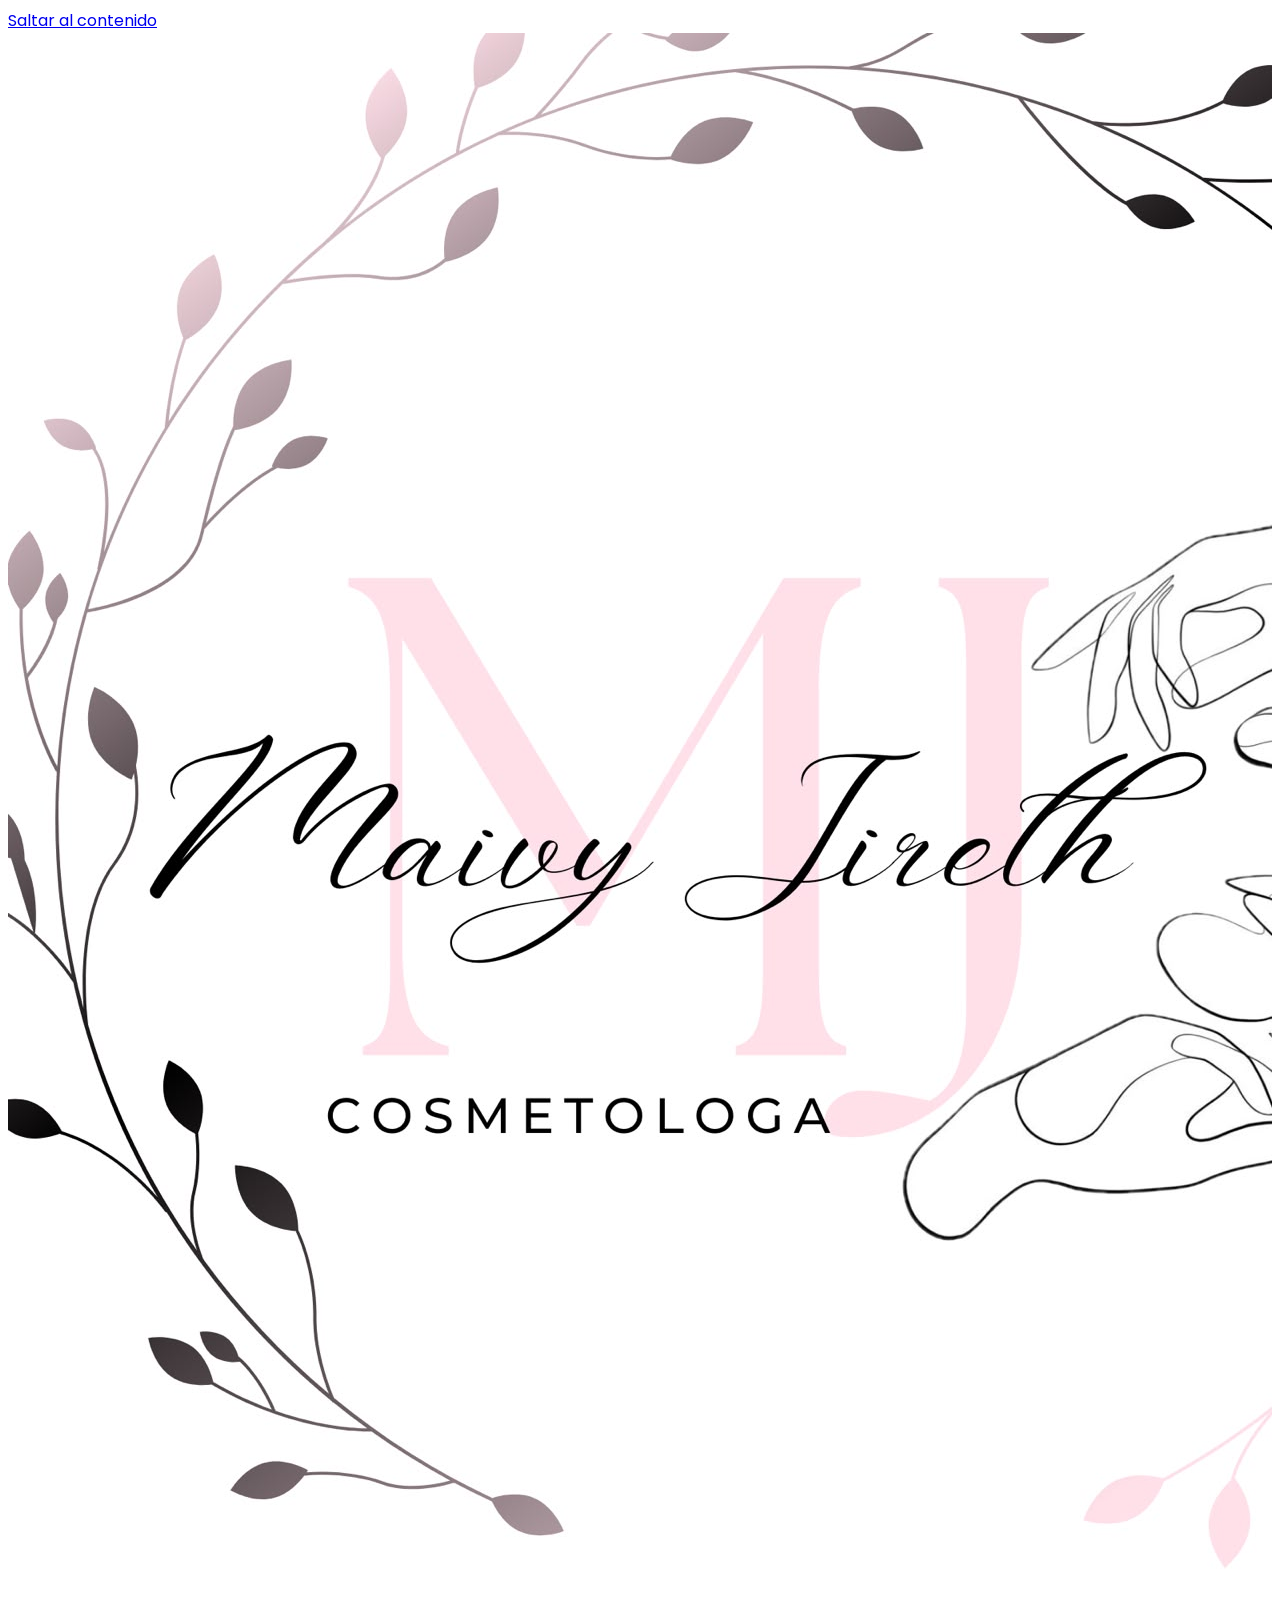
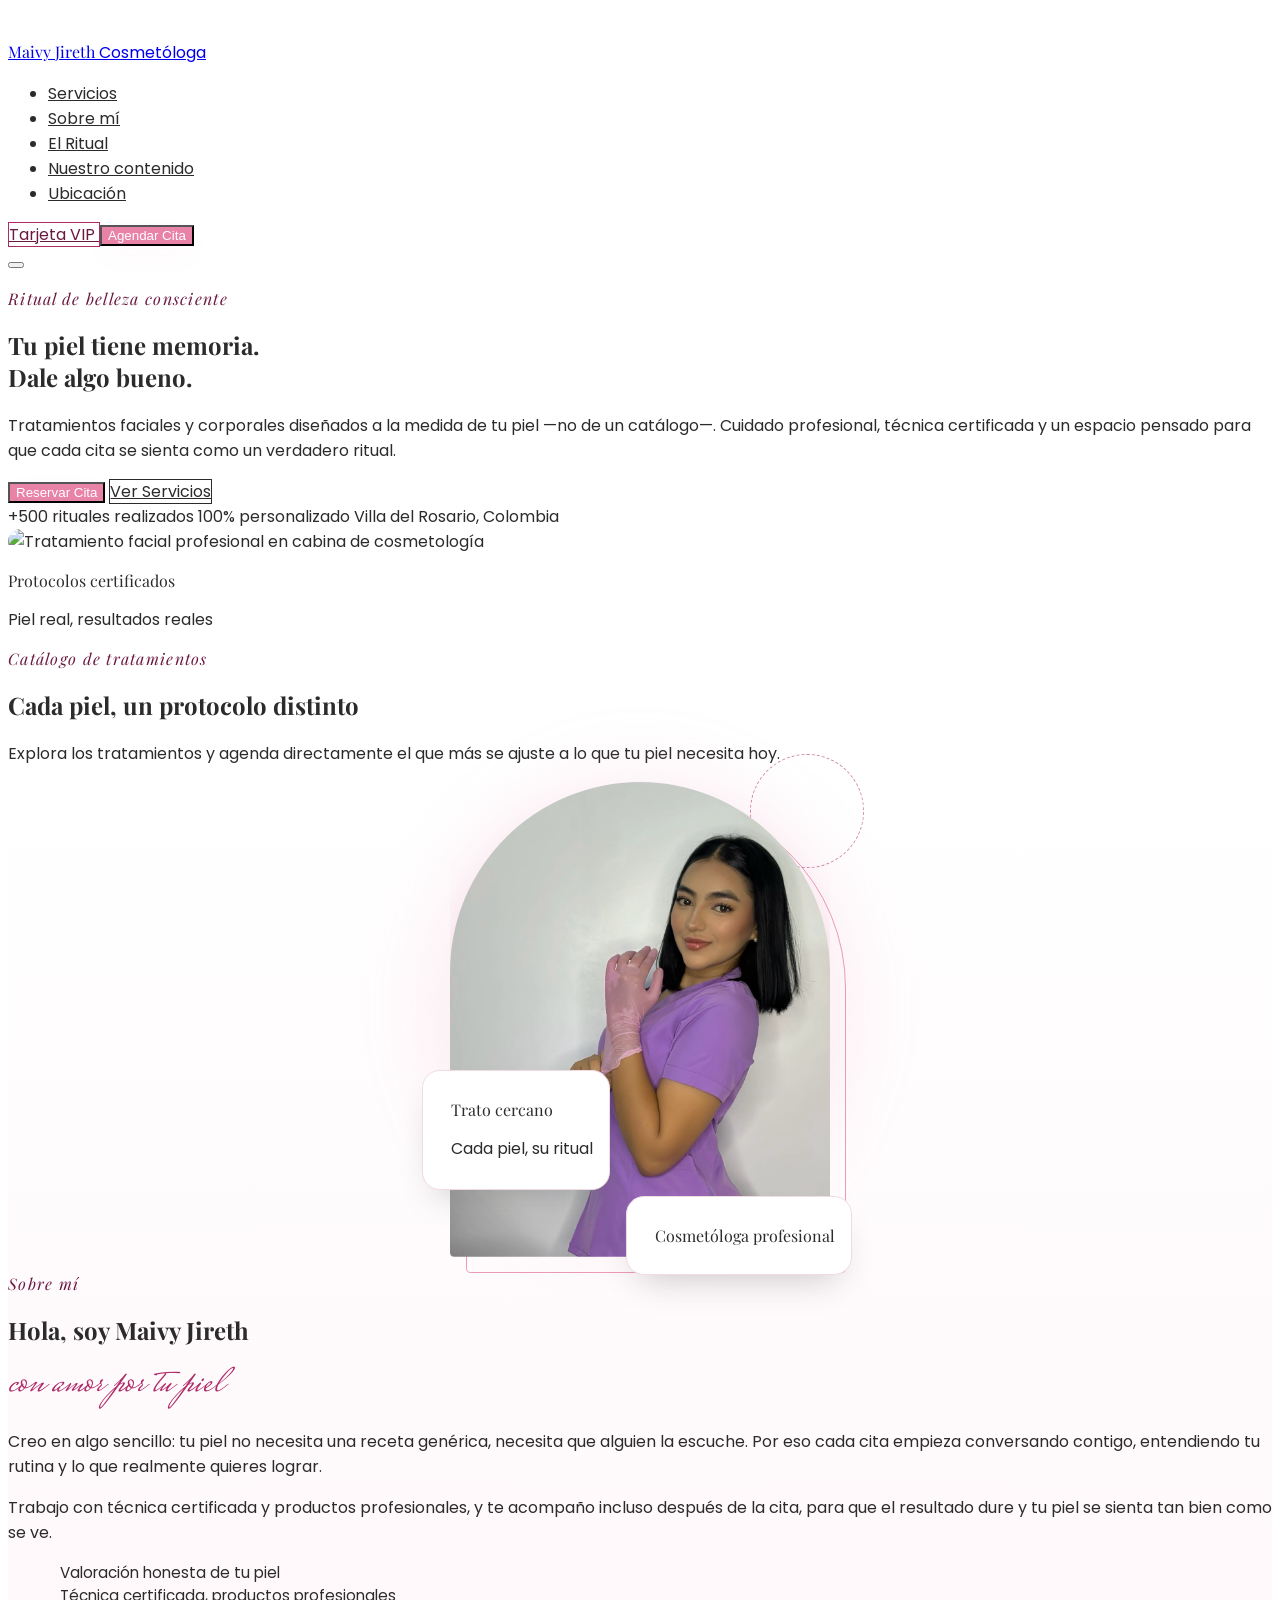
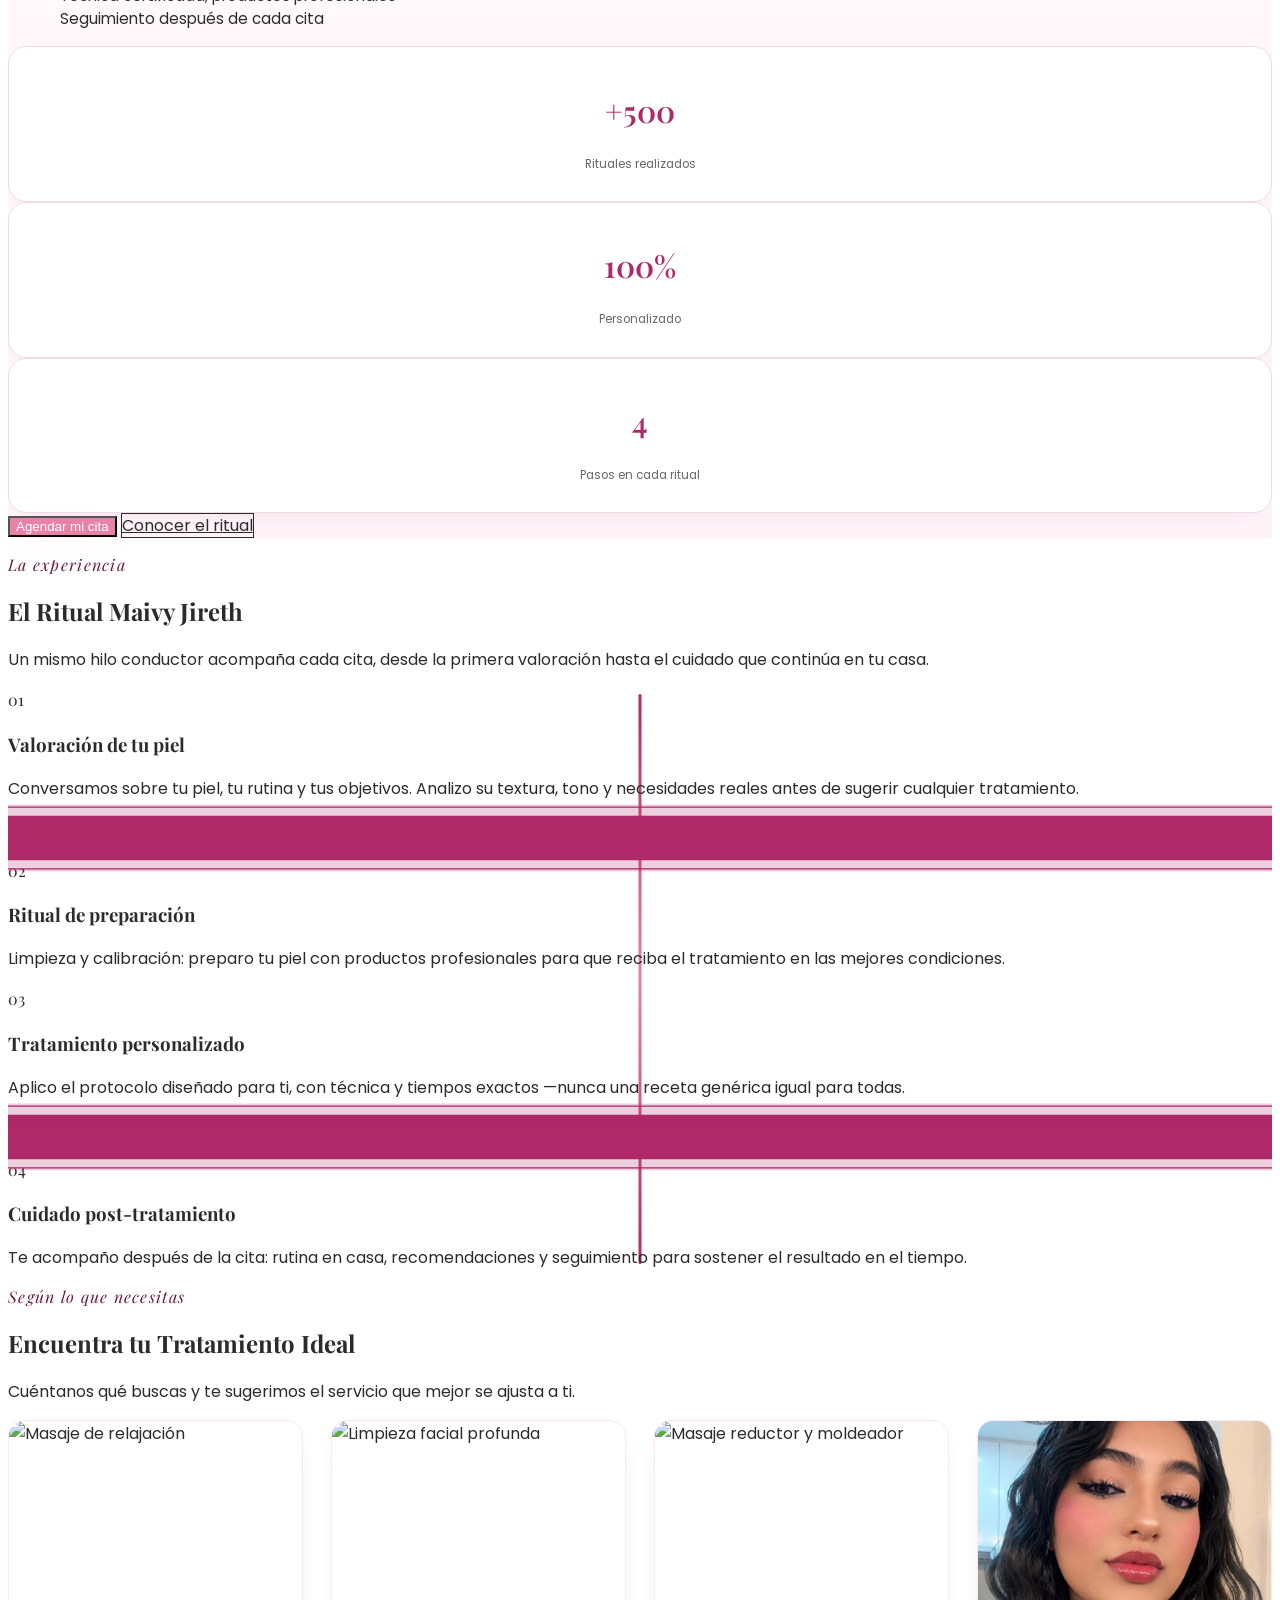
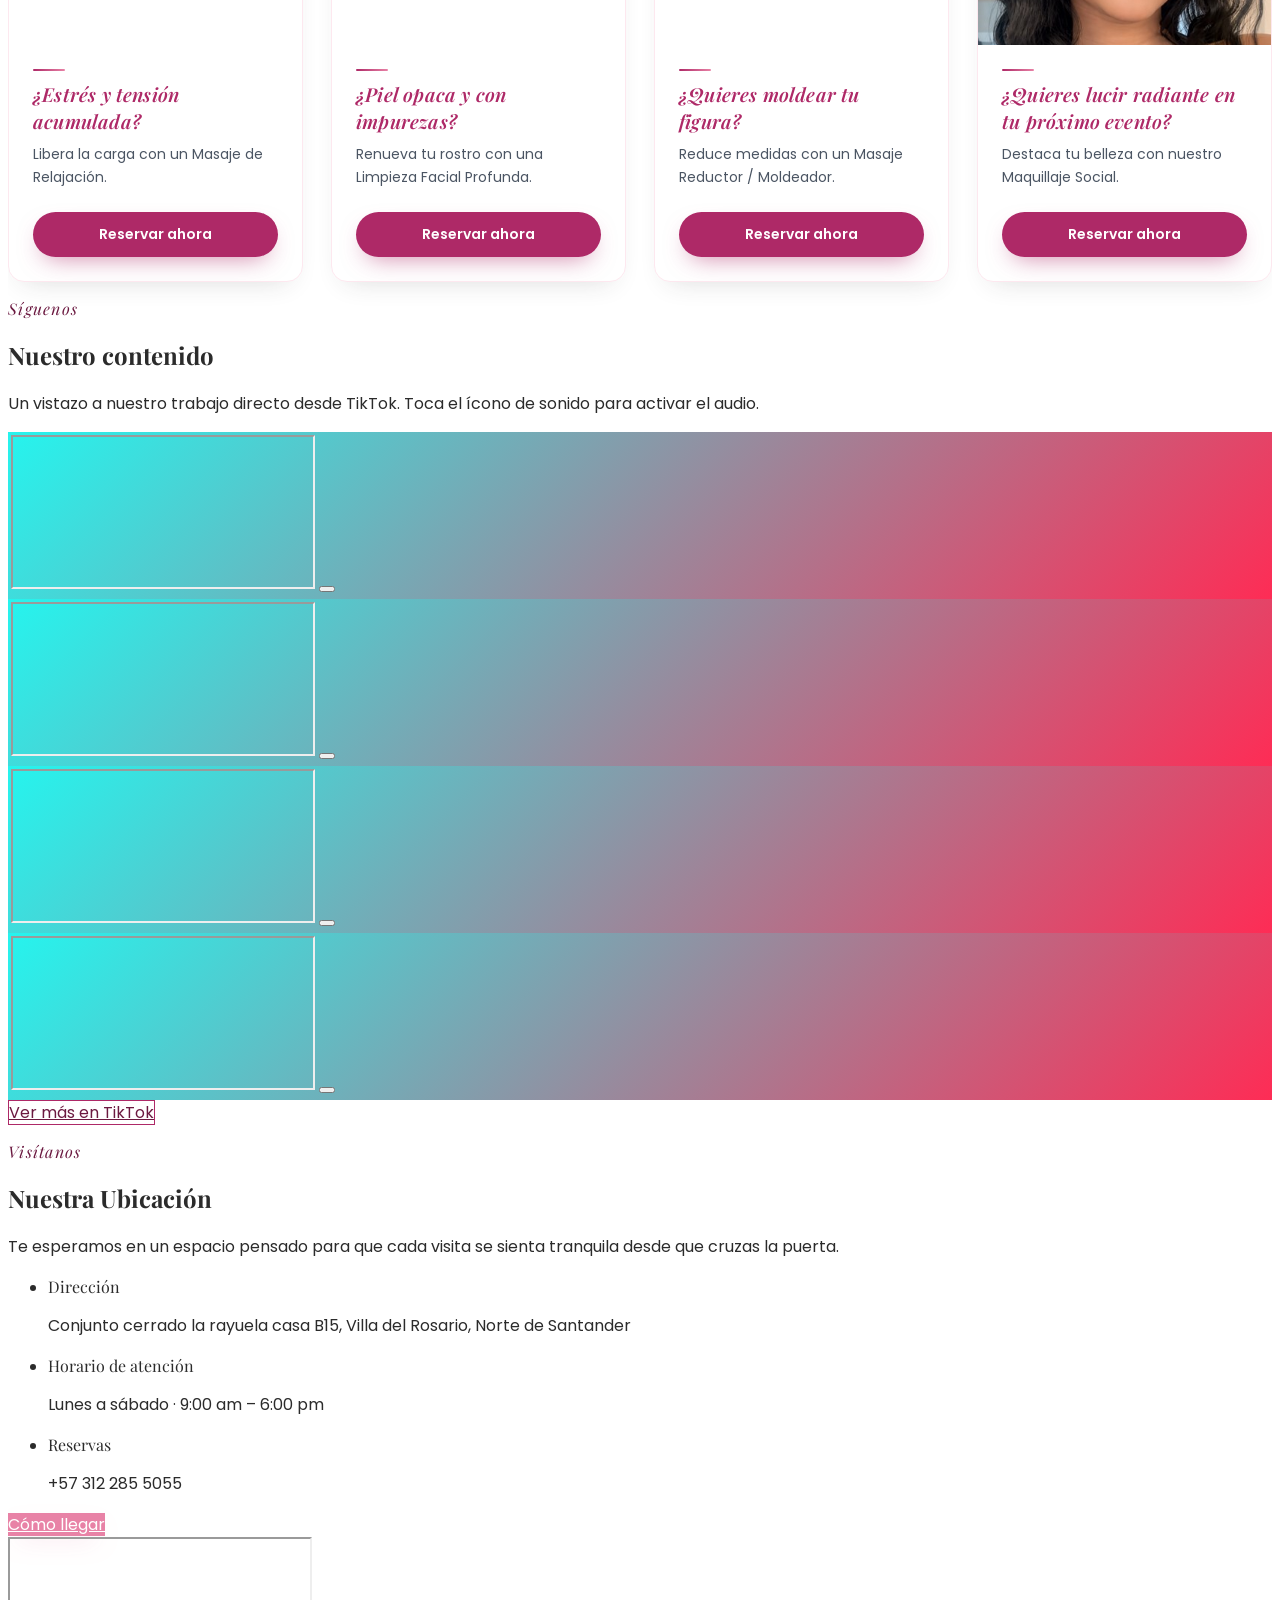
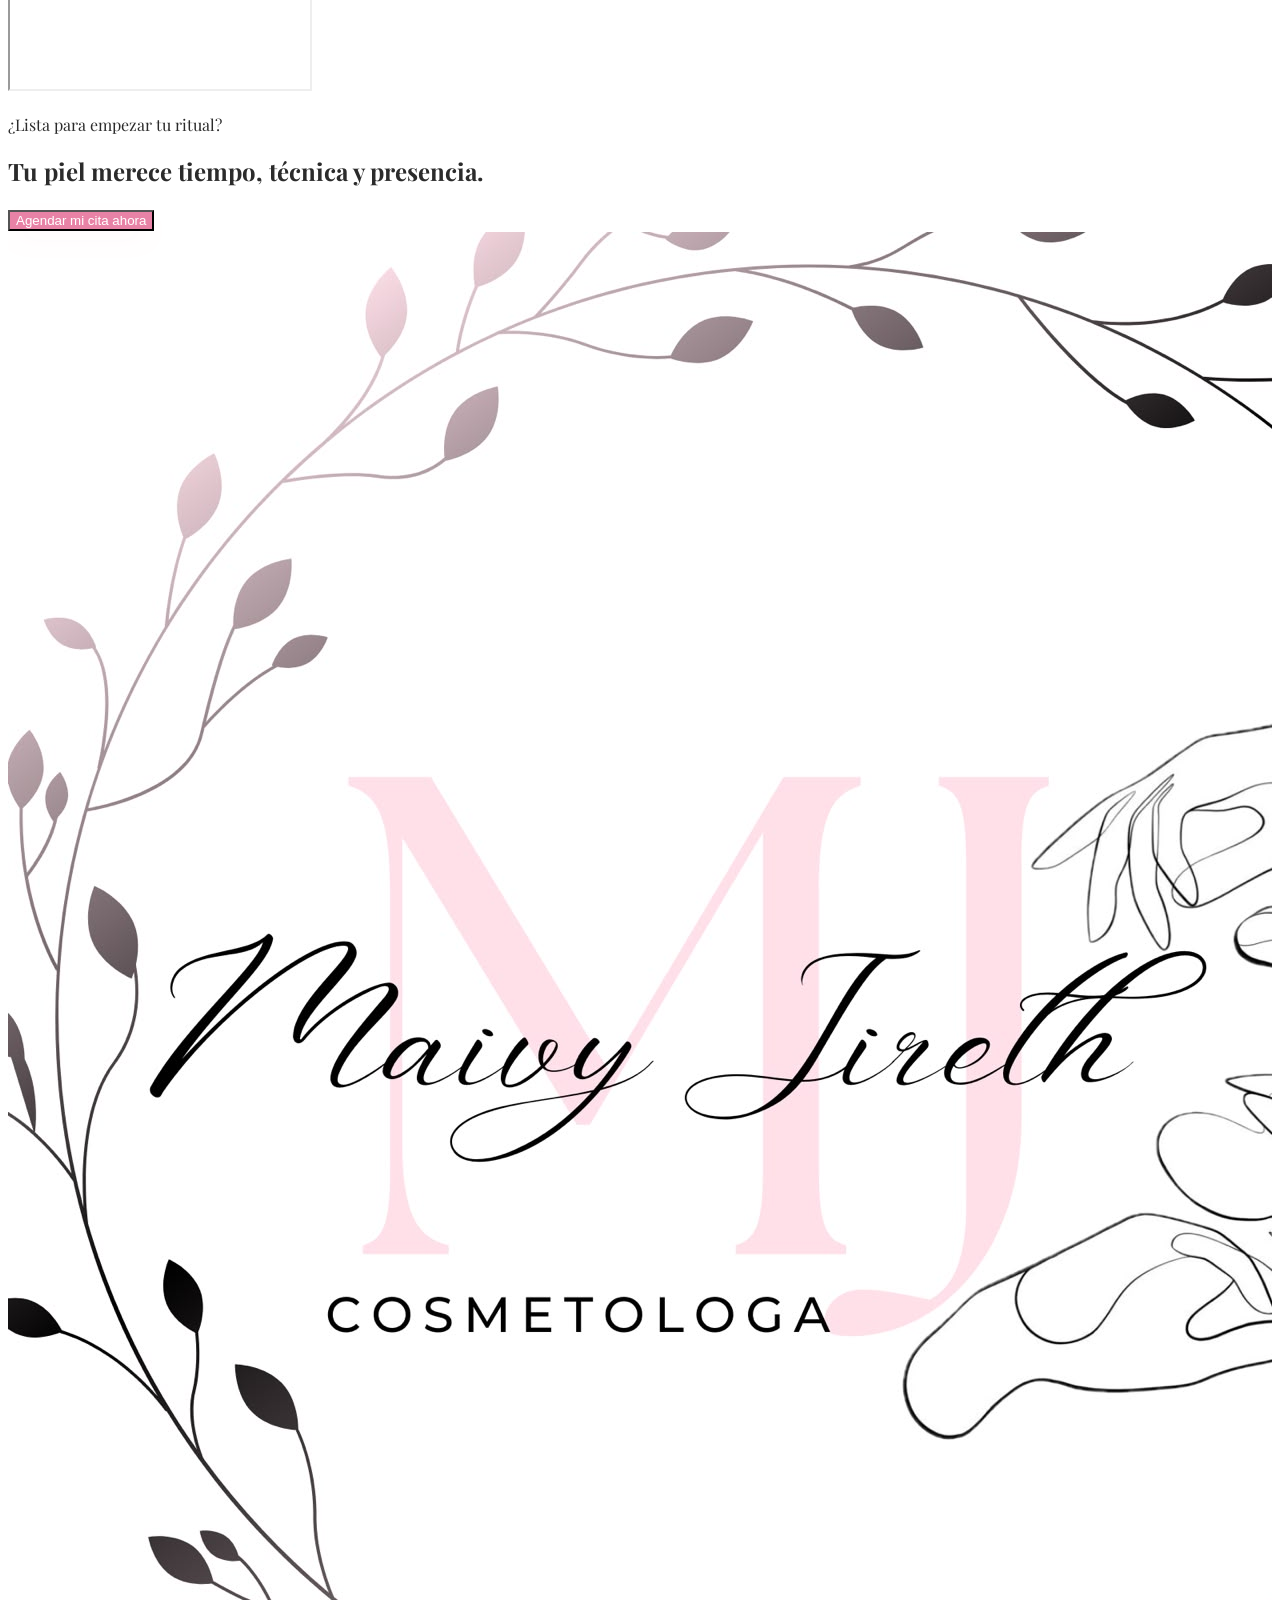
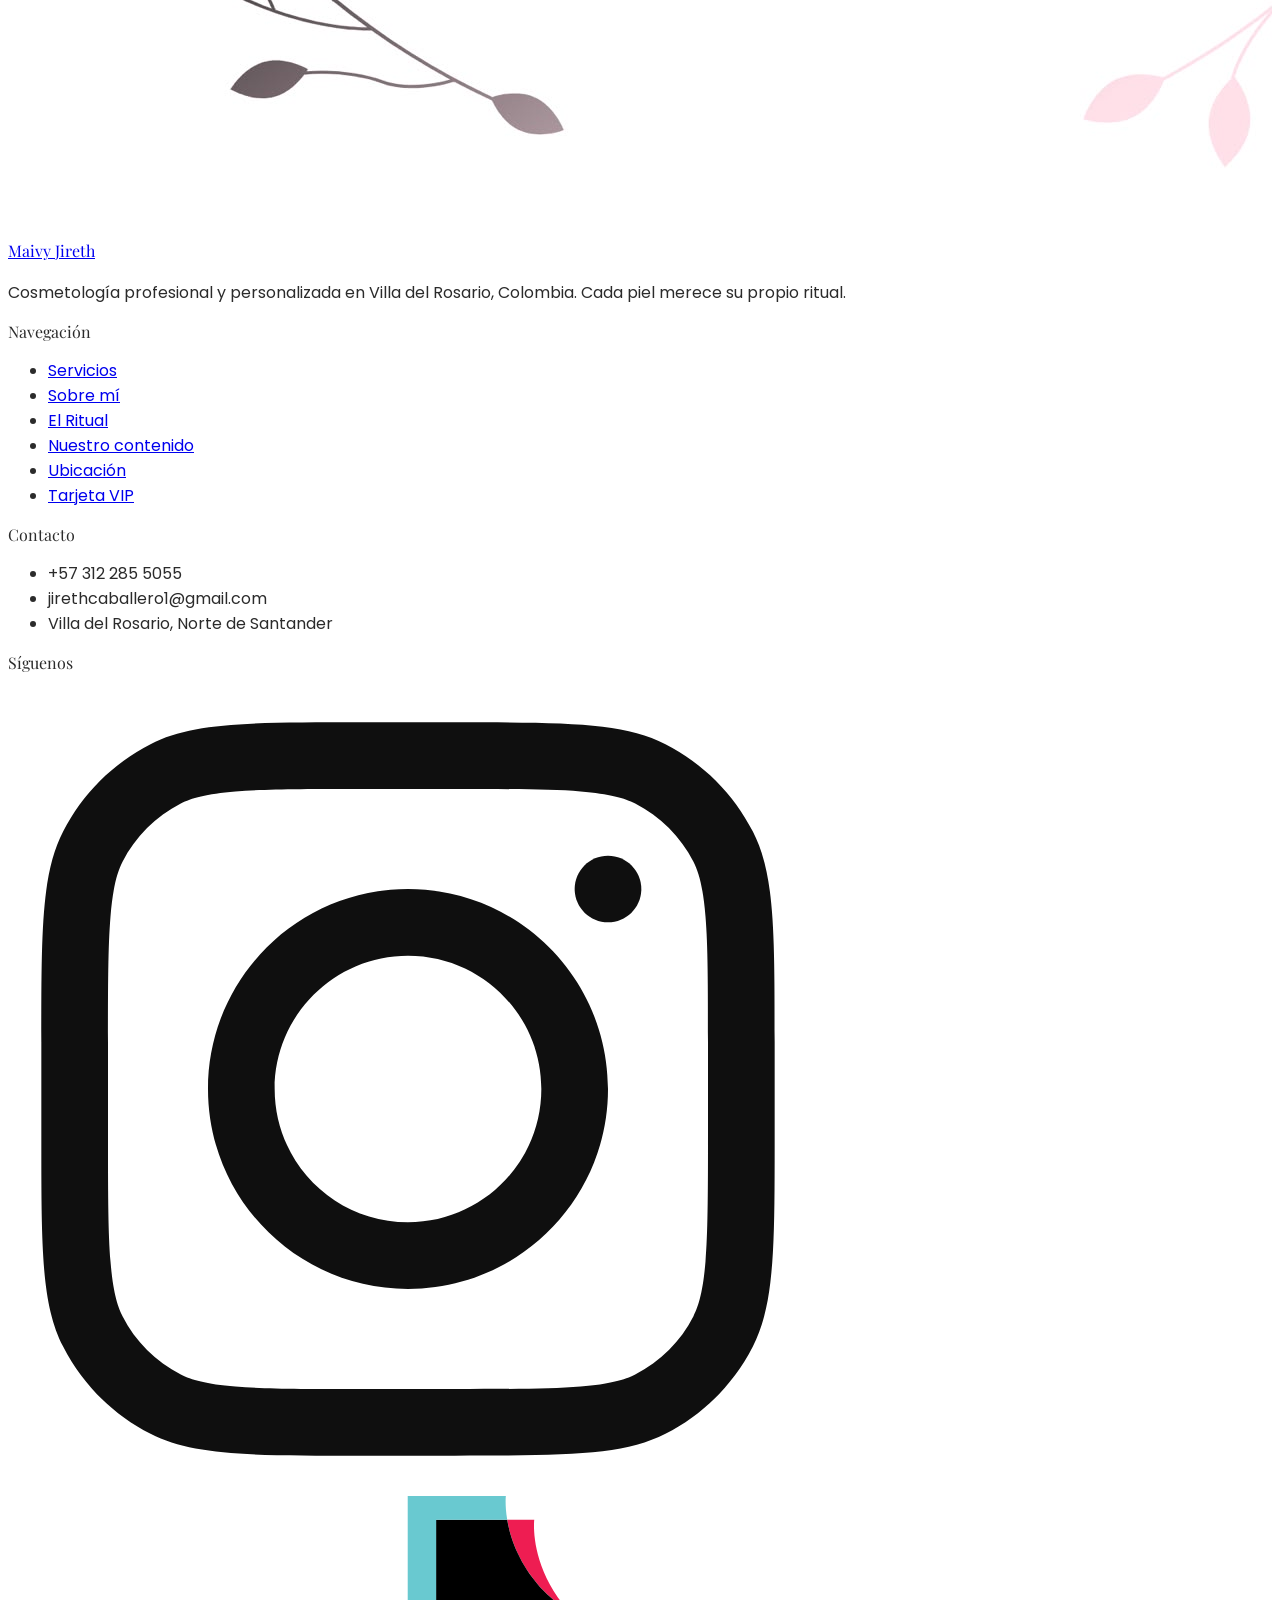
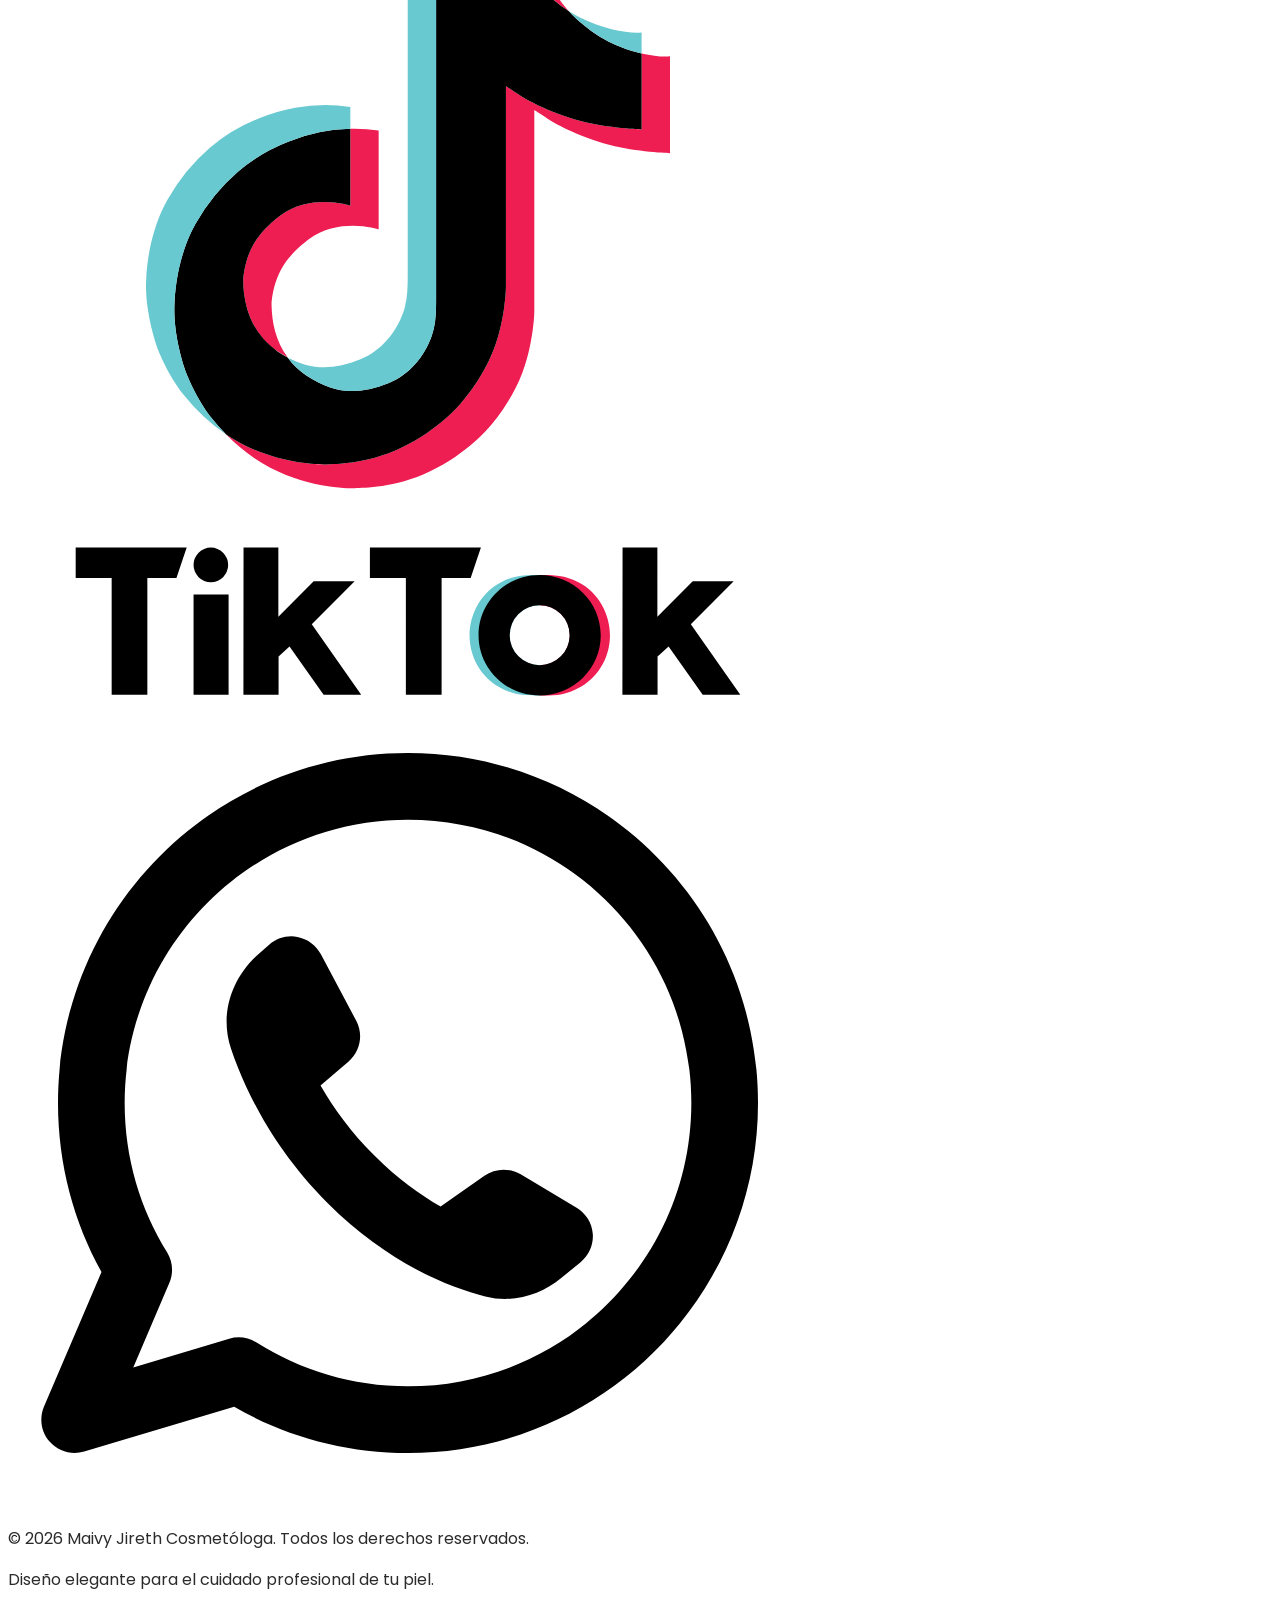
==== commit f0a21743: "mejoras" ====
--- a/index.html
+++ b/index.html
@@ -68,7 +68,7 @@
 ====================================================================== -->
 <header id="navbar" class="fixed top-0 inset-x-0 z-50">
   <nav class="max-w-7xl mx-auto flex items-center justify-between px-5 md:px-8 py-4">
-    <!-- Logo -->
+    <!-- Logo (sin bordes adicionales) -->
     <a href="#inicio" class="flex items-center gap-3 group">
       <img src="imagenes/logocosmec.jpeg" alt="Maivy Jireth Cosmetóloga" class="w-11 h-11 rounded-full object-cover" />
       <span class="leading-tight">
@@ -98,15 +98,15 @@
     </div>
 
     <!-- Botón menú móvil -->
-    <button id="mobile-menu-btn" aria-expanded="false" aria-controls="mobile-menu"
-      class="lg:hidden w-10 h-10 flex items-center justify-center rounded-full border border-[#eadde2]">
+    <button id="mobile-menu-btn" aria-expanded="false" aria-controls="mobile-menu" aria-label="Menú"
+      class="lg:hidden w-10 h-10 flex items-center justify-center rounded-full">
       <i data-lucide="menu" id="icon-menu-open" class="w-5 h-5"></i>
       <i data-lucide="x" id="icon-menu-close" class="w-5 h-5 hidden"></i>
     </button>
   </nav>
 
   <!-- Menú móvil -->
-  <div id="mobile-menu" class="lg:hidden bg-white/95 backdrop-blur border-t border-[#f1dbe3] px-5">
+  <div id="mobile-menu" class="lg:hidden bg-white/95 backdrop-blur-md border-t border-[#f1dbe3] px-5">
     <ul class="flex flex-col py-4 gap-1 font-medium text-sm">
       <li><a href="#servicios" class="block py-2.5">Servicios</a></li>
       <li><a href="#sobre-mi" class="block py-2.5">Sobre mí</a></li>
@@ -130,23 +130,23 @@
 <!-- ======================================================================
      HERO
 ====================================================================== -->
-<section id="inicio" class="relative overflow-hidden pt-36 pb-24 md:pt-44 md:pb-32 bg-[#FDE8EF]">
+<section id="inicio" class="relative overflow-hidden pt-32 pb-20 sm:pt-36 sm:pb-24 md:pt-44 md:pb-32 bg-[#FDE8EF]">
   <div class="ambient-glow w-72 h-72 bg-[#E882A6]/40 -top-10 -left-10"></div>
   <div class="ambient-glow delay w-96 h-96 bg-[#AE2967]/25 top-1/3 -right-20"></div>
 
-  <div class="max-w-7xl mx-auto px-5 md:px-8 relative grid lg:grid-cols-2 gap-16 items-center">
+  <div class="max-w-7xl mx-auto px-5 md:px-8 relative grid lg:grid-cols-2 gap-12 lg:gap-16 items-center">
     <div>
-      <p class="eyebrow text-sm mb-5 entrada entrada-1">Ritual de belleza consciente</p>
-      <h1 class="font-display text-4xl sm:text-5xl md:text-6xl font-semibold leading-[1.08] mb-6 entrada entrada-2">
+      <p class="eyebrow text-sm mb-4 md:mb-5 entrada entrada-1">Ritual de belleza consciente</p>
+      <h1 class="font-display text-4xl sm:text-5xl md:text-6xl font-semibold leading-[1.08] mb-5 md:mb-6 entrada entrada-2">
         Tu piel tiene memoria.<br />
         <span class="italic text-[#C85F82]">Dale algo bueno.</span>
       </h1>
-      <p class="text-base md:text-lg text-[#5c5555] max-w-xl leading-relaxed mb-9 entrada entrada-3">
+      <p class="text-base md:text-lg text-[#5c5555] max-w-xl leading-relaxed mb-8 md:mb-9 entrada entrada-3">
         Tratamientos faciales y corporales diseñados a la medida de tu piel —no de un catálogo—.
         Cuidado profesional, técnica certificada y un espacio pensado para que cada cita se sienta
         como un verdadero ritual.
       </p>
-      <div class="flex flex-wrap gap-4 mb-10 entrada entrada-4">
+      <div class="flex flex-wrap gap-3.5 sm:gap-4 mb-9 md:mb-10 entrada entrada-4">
         <button type="button" class="js-open-booking btn-primary font-semibold px-7 py-3.5 rounded-full">
           Reservar Cita
         </button>
@@ -154,7 +154,7 @@
           Ver Servicios
         </a>
       </div>
-      <div class="flex flex-wrap items-center gap-x-8 gap-y-3 text-sm text-[#5c5555] entrada entrada-5">
+      <div class="flex flex-wrap items-center gap-x-7 gap-y-3 text-sm text-[#5c5555] entrada entrada-5">
         <span class="flex items-center gap-2"><i data-lucide="sparkles" class="w-4 h-4 text-[#AE2967]"></i>+500 rituales realizados</span>
         <span class="flex items-center gap-2"><i data-lucide="heart-handshake" class="w-4 h-4 text-[#AE2967]"></i>100% personalizado</span>
         <span class="flex items-center gap-2"><i data-lucide="map-pin" class="w-4 h-4 text-[#AE2967]"></i>Villa del Rosario, Colombia</span>
@@ -167,7 +167,7 @@
              alt="Tratamiento facial profesional en cabina de cosmetología"
              class="w-full h-full object-cover" />
       </div>
-      <div class="absolute -bottom-6 -left-4 sm:-left-8 bg-white rounded-2xl shadow-xl px-5 py-4 flex items-center gap-3 border border-[#f1dbe3] entrada entrada-5">
+      <div class="absolute -bottom-5 left-2 sm:-bottom-6 sm:-left-8 bg-white rounded-2xl shadow-xl px-5 py-4 flex items-center gap-3 entrada entrada-5">
         <span class="w-11 h-11 rounded-full bg-[#FDE8EF] flex items-center justify-center flex-shrink-0">
           <i data-lucide="award" class="w-5 h-5 text-[#C85F82]"></i>
         </span>
@@ -183,7 +183,7 @@
 <!-- ======================================================================
      SERVICIOS
 ====================================================================== -->
-<section id="servicios" class="py-24 md:py-32 bg-white">
+<section id="servicios" class="py-20 md:py-32 bg-white">
   <div class="max-w-7xl mx-auto px-5 md:px-8">
     <div class="max-w-2xl mx-auto text-center mb-10 reveal">
       <p class="eyebrow text-sm mb-4">Catálogo de tratamientos</p>
@@ -194,19 +194,11 @@
       </p>
     </div>
 
-<!-- ========================================== -->
-<!-- PROMOS DESTACADAS (INICIO DEL CATÁLOGO)    -->
-<!-- ========================================== -->
-
-<!-- ========================================== -->
-<!-- FIN PROMOS DESTACADAS                      -->
-<!-- ========================================== -->
-
-    <div id="services-category-tabs" class="flex flex-wrap justify-center gap-3 mb-12 reveal">
+    <div id="services-category-tabs" class="flex flex-wrap justify-center gap-2.5 sm:gap-3 mb-10 md:mb-12 reveal">
       <!-- Renderizado dinámicamente desde js/data.js (SERVICE_CATEGORIES) -->
     </div>
 
-    <div id="services-grid" class="grid sm:grid-cols-2 lg:grid-cols-3 gap-7">
+    <div id="services-grid" class="grid sm:grid-cols-2 lg:grid-cols-3 gap-6 md:gap-7">
       <!-- Renderizado dinámicamente desde js/data.js -->
     </div>
   </div>
@@ -215,10 +207,10 @@
 <!-- ======================================================================
      SOBRE MÍ
 ====================================================================== -->
-<section id="sobre-mi" class="about relative overflow-hidden py-24 md:py-32">
+<section id="sobre-mi" class="about relative overflow-hidden py-20 md:py-32">
   <div class="ambient-glow w-72 h-72 bg-[#E882A6]/30 top-10 -right-16"></div>
   <div class="ambient-glow delay w-80 h-80 bg-[#F5CCDF]/70 bottom-0 -left-20"></div>
-  <div class="max-w-6xl mx-auto px-5 md:px-8 relative grid lg:grid-cols-[0.9fr_1.1fr] gap-16 lg:gap-20 items-center">
+  <div class="max-w-6xl mx-auto px-5 md:px-8 relative grid lg:grid-cols-[0.9fr_1.1fr] gap-14 lg:gap-20 items-center">
     <div class="about-photo reveal">
       <div class="about-stage">
         <span class="about-blob" aria-hidden="true"></span>
@@ -259,7 +251,7 @@
         <li class="about-value"><i data-lucide="shield-check" class="w-4 h-4"></i> Técnica certificada, productos profesionales</li>
         <li class="about-value"><i data-lucide="heart" class="w-4 h-4"></i> Seguimiento después de cada cita</li>
       </ul>
-      <div class="about-stats grid grid-cols-3 gap-4 mb-9">
+      <div class="about-stats grid grid-cols-3 gap-3 sm:gap-4 mb-9">
         <div class="about-stat"><p class="about-stat-num">+<span data-count="500">0</span></p><p class="about-stat-label">Rituales realizados</p></div>
         <div class="about-stat"><p class="about-stat-num"><span data-count="100">0</span>%</p><p class="about-stat-label">Personalizado</p></div>
         <div class="about-stat"><p class="about-stat-num"><span data-count="4">0</span></p><p class="about-stat-label">Pasos en cada ritual</p></div>
@@ -275,9 +267,9 @@
 <!-- ======================================================================
      EL RITUAL
 ====================================================================== -->
-<section id="ritual" class="py-24 md:py-32 bg-[#FDE8EF]">
+<section id="ritual" class="py-20 md:py-32 bg-[#FDE8EF]">
   <div class="max-w-6xl mx-auto px-5 md:px-8">
-    <div class="max-w-2xl mx-auto text-center mb-20 reveal">
+    <div class="max-w-2xl mx-auto text-center mb-16 md:mb-20 reveal">
       <p class="eyebrow text-sm mb-4">La experiencia</p>
       <h2 class="font-display text-3xl md:text-4xl font-semibold mb-4">El Ritual Maivy Jireth</h2>
       <p class="text-[#6b6464] leading-relaxed">
@@ -288,7 +280,7 @@
 
     <div class="ritual-thread-wrap">
       <div id="ritual-thread-line" class="ritual-thread-line hidden md:block"></div>
-      <div id="ritual-steps" class="space-y-12 md:space-y-16 relative">
+      <div id="ritual-steps" class="space-y-10 md:space-y-16 relative">
         <!-- Renderizado dinámicamente desde js/data.js -->
       </div>
     </div>
@@ -298,9 +290,9 @@
 <!-- ======================================================================
      ENCUENTRA TU TRATAMIENTO IDEAL
 ====================================================================== -->
-<section id="tratamiento-ideal" class="py-24 md:py-32 bg-white">
+<section id="tratamiento-ideal" class="py-20 md:py-32 bg-white">
   <div class="max-w-7xl mx-auto px-5 md:px-8">
-    <div class="max-w-2xl mx-auto text-center mb-14 reveal">
+    <div class="max-w-2xl mx-auto text-center mb-12 md:mb-14 reveal">
       <p class="eyebrow text-sm mb-4">Según lo que necesitas</p>
       <h2 class="font-display text-3xl md:text-4xl font-semibold mb-4">Encuentra tu Tratamiento Ideal</h2>
       <p class="text-[#6b6464] leading-relaxed">
@@ -386,13 +378,12 @@
   </div>
 </section>
 
-
 <!-- ======================================================================
      NUESTRO CONTENIDO — videos de TikTok con carga diferida
 ====================================================================== -->
-<section id="nuestro-contenido" class="py-24 md:py-32 bg-white">
-  <div class="max-w-4xl mx-auto px-5 md:px-8">
-    <div class="text-center mb-14 reveal">
+<section id="nuestro-contenido" class="py-20 md:py-32 bg-white">
+  <div class="max-w-5xl mx-auto px-5 md:px-8">
+    <div class="text-center mb-12 md:mb-14 reveal">
       <p class="eyebrow text-sm mb-4">Síguenos</p>
       <h2 class="font-display text-3xl md:text-4xl font-semibold mb-4">Nuestro contenido</h2>
       <p class="text-[#6b6464] leading-relaxed max-w-lg mx-auto">
@@ -400,8 +391,8 @@
       </p>
     </div>
 
-    <div id="tiktok-grid" class="grid grid-cols-2 sm:grid-cols-3 gap-4 md:gap-6 max-w-2xl mx-auto">
-      <!-- Las 3 tarjetas se arman en js/main.js a partir de TIKTOK_VIDEOS (js/data.js) -->
+    <div id="tiktok-grid" class="grid grid-cols-2 sm:grid-cols-4 gap-4 md:gap-5 max-w-4xl mx-auto">
+      <!-- Las 4 tarjetas se arman en js/main.js a partir de TIKTOK_VIDEOS (js/data.js) -->
     </div>
 
     <div class="text-center mt-12 reveal">
@@ -417,8 +408,8 @@
 <!-- ======================================================================
      UBICACIÓN
 ====================================================================== -->
-<section id="ubicacion" class="py-24 md:py-32 bg-[#FDE8EF]">
-  <div class="max-w-6xl mx-auto px-5 md:px-8 grid lg:grid-cols-2 gap-14 items-center">
+<section id="ubicacion" class="py-20 md:py-32 bg-[#FDE8EF]">
+  <div class="max-w-6xl mx-auto px-5 md:px-8 grid lg:grid-cols-2 gap-12 lg:gap-14 items-center">
     <div class="reveal">
       <p class="eyebrow text-sm mb-4">Visítanos</p>
       <h2 class="font-display text-3xl md:text-4xl font-semibold mb-5">Nuestra Ubicación</h2>
@@ -434,7 +425,6 @@
           </span>
           <div>
             <p class="font-display font-semibold">Dirección</p>
-            <!-- ⚠️ Reemplaza esto por tu dirección real -->
             <p class="text-sm text-[#6b6464]">Conjunto cerrado la rayuela casa B15, Villa del Rosario, Norte de Santander</p>
           </div>
         </li>
@@ -453,12 +443,12 @@
           </span>
           <div>
             <p class="font-display font-semibold">Reservas</p>
-            <p class="text-sm text-[#6b6464]">+57 300 000 0000</p>
+            <p class="text-sm text-[#6b6464]">+57 312 285 5055</p>
           </div>
         </li>
       </ul>
 
-      <a href="https://www.google.com/maps/search/?api=1&query=C%C3%BAcuta%2C+Norte+de+Santander%2C+Colombia"
+      <a href="https://www.google.com/maps/search/?api=1&query=Conjunto+cerrado+la+rayuela%2C+Villa+del+Rosario%2C+Norte+de+Santander"
         target="_blank" rel="noopener"
         class="btn-primary inline-flex items-center gap-2 font-semibold px-7 py-3.5 rounded-full">
         <i data-lucide="navigation" class="w-4 h-4"></i>
@@ -467,11 +457,7 @@
     </div>
 
     <div class="reveal" style="transition-delay:150ms">
-      <!-- Mapa de ejemplo centrado en Cúcuta (no requiere API key). Para
-           mostrar la ubicación exacta: busca tu dirección en Google Maps →
-           Compartir → Insertar un mapa → copia esa URL y reemplázala aquí
-           en el atributo src del iframe. -->
-      <div class="rounded-2xl overflow-hidden shadow-xl border border-[#f1dbe3] aspect-[4/5] sm:aspect-[4/3]">
+      <div class="rounded-2xl overflow-hidden shadow-xl aspect-[4/4.2] sm:aspect-[4/3]">
         <iframe
           title="Ubicación de Maivy Jireth Cosmetóloga en el mapa"
           src="https://www.google.com/maps/embed?pb=!1m18!1m12!1m3!1d763.9262713951407!2d-72.47017427584264!3d7.823688892863439!2m3!1f0!2f0!3f0!3m2!1i1024!2i768!4f13.1!3m3!1m2!1s0x8e664710530df583%3A0x4ae04ae0acf514f2!2sConjunto%20cerrado%20la%20rayuela!5e0!3m2!1ses-419!2sco!4v1786332676379!5m2!1ses-419!2sco"
@@ -512,7 +498,7 @@
         <span class="font-display font-semibold">Maivy Jireth</span>
       </a>
       <p class="text-sm text-[#6b6464] leading-relaxed">
-        Cosmetología profesional y personalizada en Cúcuta, Colombia. Cada piel merece su
+        Cosmetología profesional y personalizada en Villa del Rosario, Colombia. Cada piel merece su
         propio ritual.
       </p>
     </div>
@@ -541,14 +527,13 @@
     <div>
       <p class="font-display font-semibold mb-4">Síguenos</p>
       <div class="flex gap-3">
-        
         <a href="https://www.instagram.com/cosmetologa_maivyjireth?stkn=ZDNlZDc0MzIxNw==" target="_blank" rel="noopener" aria-label="Instagram" class="w-10 h-10 rounded-full bg-[#FDE8EF] flex items-center justify-center hover:bg-[#E882A6] transition-colors overflow-hidden">
           <img src="imagenes/instagram.svg" alt="" class="w-4 h-4" />
         </a>
-        <a href="#" target="_blank" rel="noopener" aria-label="TikTok" class="w-10 h-10 rounded-full bg-[#FDE8EF] flex items-center justify-center hover:bg-[#E882A6] transition-colors overflow-hidden">
+        <a href="https://www.tiktok.com/@cosmetoloca_maivyjireth" target="_blank" rel="noopener" aria-label="TikTok" class="w-10 h-10 rounded-full bg-[#FDE8EF] flex items-center justify-center hover:bg-[#E882A6] transition-colors overflow-hidden">
           <img src="imagenes/tiktok.svg" alt="" class="w-4 h-4" />
         </a>
-        <a href="https://wa.me/573122855055?text=Hola%20Maivy,%20me%20gustaría%20saber%20más%20sobre%20sus%20servicios." target="_blank" rel="noopener" aria-label="WhatsApp" class="w-10 h-10 rounded-full bg-[#FDE8EF] flex items-center justify-center hover:bg-[#E882A6] transition-colors overflow-hidden">
+        <a href="https://wa.me/573122855055?text=Hola%20Maivy,%20me%20gustar%C3%ADa%20saber%20m%C3%A1s%20sobre%20sus%20servicios." target="_blank" rel="noopener" aria-label="WhatsApp" class="w-10 h-10 rounded-full bg-[#FDE8EF] flex items-center justify-center hover:bg-[#E882A6] transition-colors overflow-hidden">
           <img src="imagenes/whatsapp.svg" alt="" class="w-4 h-4" />
         </a>
       </div>
@@ -688,16 +673,6 @@
 <script src="js/main.js"></script>
 <script src="js/booking.js"></script>
 <script>
-  // Todos los íconos de Lucide en esta página son estáticos (ya están
-  // en este HTML), así que basta con generarlos una sola vez al cargar.
-  //
-  // Antes había aquí también un MutationObserver que volvía a llamar
-  // lucide.createIcons() cada vez que el DOM cambiaba. El problema: cada
-  // ícono, una vez convertido a <svg>, CONSERVA el atributo data-lucide
-  // (así lo hace la librería). Entonces esa misma llamada generaba un
-  // cambio en el DOM, el observer lo detectaba, volvía a llamar
-  // createIcons(), eso generaba otro cambio... y así sin parar. Ese
-  // bucle infinito era lo que dejaba la página congelada.
   window.addEventListener("load", () => {
     if (window.lucide) lucide.createIcons();
   });
--- a/css/style.css
+++ b/css/style.css
@@ -0,0 +1,1096 @@
+/* =========================================================================
+   Maivy Jireth · Cosmetóloga — hoja de estilos de marca
+   ========================================================================= */
+
+@import url("https://fonts.googleapis.com/css2?family=Playfair+Display:ital,wght@0,500;0,600;0,700;1,500;1,600&family=Poppins:wght@300;400;500;600;700&family=Mrs+Saint+Delafield&display=swap");
+
+:root {
+  --rosa-base: #fde8ef;
+  --rosa-base-soft: #fef4f8;
+  --rosa-acento: #e882a6;
+  --rosa-acento-dark: #c85f82;
+  --dorado: #ae2967;
+  --dorado-light: #f5ccdf;
+  --dorado-dark: #6b1940;
+  --gris: #2b2b2b;
+  --gris-suave: #6b6464;
+  --blanco: #ffffff;
+
+  --font-display: "Playfair Display", "Georgia", serif;
+  --font-body: "Poppins", "Segoe UI", sans-serif;
+  --font-script: "Mrs Saint Delafield", cursive;
+}
+
+* {
+  scroll-behavior: smooth;
+  -webkit-tap-highlight-color: transparent;
+}
+
+html,
+body {
+  overflow-x: clip;
+}
+
+body {
+  font-family: var(--font-body);
+  color: var(--gris);
+  background: var(--blanco);
+  -webkit-font-smoothing: antialiased;
+}
+
+.font-display {
+  font-family: var(--font-display);
+}
+
+/* --- Scrollbar de marca -------------------------------------------------- */
+::-webkit-scrollbar {
+  width: 10px;
+}
+::-webkit-scrollbar-track {
+  background: var(--rosa-base-soft);
+}
+::-webkit-scrollbar-thumb {
+  background: var(--rosa-acento);
+  border-radius: 999px;
+  border: 2px solid var(--rosa-base-soft);
+}
+
+/* --- Foco visible accesible ----------------------------------------------*/
+a:focus-visible,
+button:focus-visible,
+input:focus-visible,
+textarea:focus-visible,
+[tabindex]:focus-visible {
+  outline: 2px solid var(--dorado);
+  outline-offset: 3px;
+  border-radius: 4px;
+}
+
+/* --- Selección de texto de marca ------------------------------------------*/
+::selection {
+  background: var(--rosa-acento);
+  color: var(--blanco);
+}
+
+/* =========================================================================
+   Utilidades de texto
+   ========================================================================= */
+.eyebrow {
+  font-family: var(--font-display);
+  font-style: italic;
+  letter-spacing: 0.08em;
+  color: var(--dorado-dark);
+}
+
+.text-stroke-gold {
+  -webkit-text-stroke: 1px var(--dorado);
+}
+
+.divider-gold {
+  height: 2px;
+  width: 64px;
+  background: linear-gradient(90deg, var(--dorado), var(--rosa-acento));
+  border-radius: 999px;
+}
+
+/* =========================================================================
+   Glow ambiental del Hero (respiración suave)
+   ========================================================================= */
+.ambient-glow {
+  position: absolute;
+  border-radius: 999px;
+  filter: blur(60px);
+  opacity: 0.55;
+  animation: breathe 8s ease-in-out infinite;
+  pointer-events: none;
+}
+.ambient-glow.delay {
+  animation-delay: 2.5s;
+}
+
+@keyframes breathe {
+  0%,
+  100% {
+    transform: scale(1) translate(0, 0);
+    opacity: 0.45;
+  }
+  50% {
+    transform: scale(1.15) translate(10px, -10px);
+    opacity: 0.65;
+  }
+}
+
+/* Marco del retrato del hero */
+.hero-frame {
+  position: relative;
+  border-radius: 22px;
+  overflow: hidden;
+  box-shadow: 0 28px 50px -18px rgba(43, 43, 43, 0.28);
+}
+
+/* =========================================================================
+   Scroll reveal genérico
+   ========================================================================= */
+.reveal {
+  opacity: 0;
+  transform: translateY(28px) scale(0.98);
+  transition: opacity 0.8s cubic-bezier(0.22, 1, 0.36, 1),
+    transform 0.8s cubic-bezier(0.22, 1, 0.36, 1);
+}
+.reveal.is-visible {
+  opacity: 1;
+  transform: translateY(0) scale(1);
+}
+.reveal-stagger > * {
+  opacity: 0;
+  transform: translateY(24px) scale(0.98);
+  transition: opacity 0.7s ease, transform 0.7s ease;
+}
+.reveal-stagger.is-visible > * {
+  opacity: 1;
+  transform: translateY(0) scale(1);
+}
+.reveal-stagger.is-visible > *:nth-child(1) { transition-delay: 0.05s; }
+.reveal-stagger.is-visible > *:nth-child(2) { transition-delay: 0.15s; }
+.reveal-stagger.is-visible > *:nth-child(3) { transition-delay: 0.25s; }
+.reveal-stagger.is-visible > *:nth-child(4) { transition-delay: 0.35s; }
+.reveal-stagger.is-visible > *:nth-child(5) { transition-delay: 0.45s; }
+.reveal-stagger.is-visible > *:nth-child(6) { transition-delay: 0.55s; }
+
+/* =========================================================================
+   Animaciones de entrada al cargar la página (hero + navbar)
+   ========================================================================= */
+@keyframes entradaSuave {
+  from {
+    opacity: 0;
+    transform: translateY(24px) scale(0.98);
+  }
+  to {
+    opacity: 1;
+    transform: translateY(0) scale(1);
+  }
+}
+.entrada {
+  opacity: 0;
+  animation: entradaSuave 0.9s cubic-bezier(0.22, 1, 0.36, 1) forwards;
+}
+.entrada-1 { animation-delay: 0.05s; }
+.entrada-2 { animation-delay: 0.2s; }
+.entrada-3 { animation-delay: 0.35s; }
+.entrada-4 { animation-delay: 0.5s; }
+.entrada-5 { animation-delay: 0.65s; }
+
+@keyframes navbarEntrada {
+  from { opacity: 0; transform: translateY(-18px); }
+  to { opacity: 1; transform: translateY(0); }
+}
+#navbar {
+  animation: navbarEntrada 0.7s cubic-bezier(0.22, 1, 0.36, 1) both;
+  transition: background-color 0.4s ease, box-shadow 0.4s ease,
+    padding 0.4s ease;
+}
+#navbar.scrolled {
+  background-color: rgba(255, 255, 255, 0.92);
+  backdrop-filter: blur(12px);
+  -webkit-backdrop-filter: blur(12px);
+  box-shadow: 0 8px 30px -12px rgba(43, 43, 43, 0.16);
+}
+
+.nav-link {
+  position: relative;
+  color: var(--gris);
+}
+.nav-link::after {
+  content: "";
+  position: absolute;
+  left: 0;
+  bottom: -4px;
+  width: 0%;
+  height: 2px;
+  background: var(--rosa-acento);
+  transition: width 0.3s ease;
+}
+.nav-link:hover::after {
+  width: 100%;
+}
+
+/* =========================================================================
+   Botones de marca
+   ========================================================================= */
+.btn-primary {
+  background: var(--rosa-acento);
+  color: var(--blanco);
+  transition: transform 0.25s ease, box-shadow 0.25s ease, background 0.25s ease;
+  box-shadow: 0 10px 25px -10px rgba(232, 130, 166, 0.75);
+}
+.btn-primary:hover {
+  background: var(--rosa-acento-dark);
+  transform: translateY(-2px);
+  box-shadow: 0 16px 30px -10px rgba(232, 130, 166, 0.85);
+}
+
+.btn-outline-gold {
+  border: 1.5px solid var(--dorado);
+  color: var(--dorado-dark);
+  transition: all 0.25s ease;
+}
+.btn-outline-gold:hover {
+  background: var(--dorado);
+  color: var(--blanco);
+  transform: translateY(-2px);
+}
+
+.btn-ghost {
+  border: 1.5px solid var(--gris);
+  color: var(--gris);
+  transition: all 0.25s ease;
+}
+.btn-ghost:hover {
+  background: var(--gris);
+  color: var(--blanco);
+}
+
+/* =========================================================================
+   Tarjetas de servicio (sombra suave para distinguirlas en celular y PC)
+   ========================================================================= */
+.service-card {
+  background: var(--blanco);
+  border: 1px solid #f4e2e9;
+  box-shadow: 0 14px 32px -18px rgba(43, 43, 43, 0.15);
+  transition: transform 0.4s cubic-bezier(0.22, 1, 0.36, 1),
+    box-shadow 0.4s ease, border-color 0.4s ease;
+}
+.service-card:hover {
+  transform: translateY(-8px);
+  box-shadow: 0 25px 45px -20px rgba(43, 43, 43, 0.25);
+  border-color: var(--dorado-light);
+}
+.service-card .service-img {
+  transition: transform 0.6s ease;
+}
+.service-card:hover .service-img {
+  transform: scale(1.08);
+}
+
+/* =========================================================================
+   El Ritual — "Hilo del Ritual"
+   ========================================================================= */
+.ritual-thread-wrap {
+  position: relative;
+}
+.ritual-thread-line {
+  position: absolute;
+  left: 50%;
+  top: 6px;
+  bottom: 6px;
+  width: 3px;
+  border-radius: 999px;
+  transform: translateX(-50%) scaleY(0);
+  transform-origin: top;
+  background: linear-gradient(180deg, var(--dorado), var(--rosa-acento), var(--dorado));
+  transition: transform 1.8s cubic-bezier(0.22, 1, 0.36, 1);
+  z-index: 0;
+}
+.ritual-thread-line.is-drawn {
+  transform: translateX(-50%) scaleY(1);
+}
+
+.ritual-node {
+  transition: transform 0.5s cubic-bezier(0.22, 1, 0.36, 1),
+    box-shadow 0.5s ease, background 0.5s ease, color 0.5s ease;
+  box-shadow: 0 0 0 6px rgba(174, 41, 103, 0.12);
+}
+.ritual-step.is-visible .ritual-node {
+  transform: scale(1.12);
+  background: var(--dorado);
+  color: var(--blanco);
+  box-shadow: 0 0 0 10px rgba(174, 41, 103, 0.22);
+}
+.ritual-node::after {
+  content: "";
+  position: absolute;
+  inset: -4px;
+  border-radius: 999px;
+  border: 1px solid var(--dorado);
+  opacity: 0;
+  transform: scale(0.8);
+  transition: all 0.6s ease;
+}
+.ritual-step.is-visible .ritual-node::after {
+  opacity: 1;
+  transform: scale(1.3);
+}
+
+/* =========================================================================
+   Encuentra tu Tratamiento Ideal
+   ========================================================================= */
+.tratamiento-grid {
+  display: grid;
+  grid-template-columns: 1fr;
+  gap: 1.5rem;
+}
+@media (min-width: 768px) {
+  .tratamiento-grid {
+    grid-template-columns: repeat(2, minmax(0, 1fr));
+  }
+}
+@media (min-width: 1024px) {
+  .tratamiento-grid {
+    grid-template-columns: repeat(4, minmax(0, 1fr));
+    gap: 1.75rem;
+  }
+}
+
+.tratamiento-card {
+  display: flex;
+  flex-direction: column;
+  overflow: hidden;
+  background: var(--blanco);
+  border: 1px solid var(--rosa-base);
+  border-radius: 1rem;
+  box-shadow: 0 12px 28px -15px rgba(43, 43, 43, 0.2);
+  transition: opacity 0.8s cubic-bezier(0.22, 1, 0.36, 1),
+    transform 0.4s cubic-bezier(0.22, 1, 0.36, 1),
+    box-shadow 0.4s ease, border-color 0.4s ease;
+}
+.tratamiento-card:hover {
+  transform: translateY(-8px);
+  box-shadow: 0 25px 45px -20px rgba(43, 43, 43, 0.25);
+  border-color: var(--dorado-light);
+}
+
+.tratamiento-card-media {
+  overflow: hidden;
+}
+.tratamiento-card-img {
+  display: block;
+  width: 100%;
+  height: 14rem;
+  object-fit: cover;
+  transition: transform 0.6s ease;
+}
+.tratamiento-card:hover .tratamiento-card-img {
+  transform: scale(1.08);
+}
+
+.tratamiento-card-body {
+  display: flex;
+  flex-direction: column;
+  flex: 1;
+  padding: 1.5rem;
+}
+.tratamiento-card-pregunta {
+  margin: 0 0 0.5rem;
+  font-size: 1.125rem;
+  line-height: 1.75rem;
+  font-weight: 700;
+  color: #1f2937;
+}
+.tratamiento-card-solucion {
+  margin: 0 0 1.5rem;
+  font-size: 0.875rem;
+  line-height: 1.625;
+  color: #4b5563;
+}
+
+.tratamiento-card-btn {
+  margin-top: auto;
+  width: 100%;
+  padding: 0.75rem 1.25rem;
+  border: 0;
+  border-radius: 999px;
+  background: var(--dorado);
+  color: var(--blanco);
+  font-family: inherit;
+  font-size: 0.875rem;
+  font-weight: 600;
+  cursor: pointer;
+  transition: background 0.25s ease, transform 0.25s ease, box-shadow 0.25s ease;
+  box-shadow: 0 10px 25px -10px rgba(174, 41, 103, 0.6);
+}
+.tratamiento-card-btn:hover {
+  background: #8f2054;
+  transform: translateY(-2px);
+  box-shadow: 0 16px 30px -10px rgba(174, 41, 103, 0.7);
+}
+.tratamiento-card-btn:focus-visible {
+  outline: 2px solid var(--dorado);
+  outline-offset: 2px;
+}
+
+/* =========================================================================
+   Tarjeta VIP — medida directamente sobre la tarjeta de referencia
+   ========================================================================= */
+.font-script {
+  font-family: var(--font-script);
+}
+.vip-card-wrap {
+  container-type: inline-size;
+  width: 100%;
+  padding-top: 57.14%;
+  position: relative;
+  perspective: 1100px;
+  touch-action: none;
+  user-select: none;
+  -webkit-user-select: none;
+}
+.vip-card {
+  position: absolute;
+  inset: 0;
+  border-radius: 4cqw;
+  border: 0.9cqw solid #f4a9c6;
+  background: linear-gradient(135deg, #fffcfb 0%, #fdf3f1 50%, #f9e2ec 100%);
+  box-shadow:
+    inset 0 1.5px 2px rgba(255, 255, 255, 0.95),
+    inset 0 -2px 4px rgba(174, 41, 103, 0.2),
+    calc(var(--px, 0) * -3.5px) calc(var(--py, 0) * -3.5px) 0 #e38eb0,
+    calc(var(--px, 0) * -5px) calc(var(--py, 0) * -5px) 0 #c86b92,
+    0 25px 45px -18px rgba(174, 41, 103, 0.4);
+  overflow: hidden;
+  transform: rotateX(var(--rx, 0deg)) rotateY(var(--ry, 0deg)) scale3d(var(--scale, 1), var(--scale, 1), var(--scale, 1));
+  transition: transform 0.65s cubic-bezier(0.22, 1, 0.36, 1);
+  will-change: transform;
+  backface-visibility: hidden;
+  -webkit-backface-visibility: hidden;
+}
+.vip-card-wrap.is-dragging .vip-card {
+  transition: transform 0.06s ease-out, box-shadow 0.06s ease-out;
+}
+
+.vip-card::before {
+  content: "";
+  position: absolute;
+  inset: 0;
+  background: linear-gradient(
+    115deg,
+    transparent 20%,
+    rgba(255, 255, 255, 0.55) 45%,
+    rgba(232, 130, 166, 0.18) 50%,
+    transparent 75%
+  );
+  background-size: 200% 200%;
+  background-position: var(--gx, 35%) var(--gy, 25%);
+  pointer-events: none;
+  z-index: 4;
+  mix-blend-mode: soft-light;
+}
+
+.vip-card::after {
+  content: "";
+  position: absolute;
+  inset: -20%;
+  background: radial-gradient(
+    circle at var(--gx, 35%) var(--gy, 25%),
+    rgba(255, 255, 255, 0.85) 0%,
+    rgba(255, 240, 246, 0.35) 28%,
+    transparent 62%
+  );
+  opacity: var(--glare-op, 0.35);
+  pointer-events: none;
+  z-index: 5;
+  transition: opacity 0.3s ease;
+}
+
+.vc-el {
+  position: absolute;
+  z-index: 2;
+  transform: translate3d(calc(var(--px, 0) * 2.5px), calc(var(--py, 0) * 2.5px), 0);
+  transition: transform 0.08s ease-out;
+}
+.vc-cliente {
+  left: 6.5%; top: 13%;
+  font-family: var(--font-display);
+  font-size: 7.2cqw;
+  letter-spacing: 0.03em;
+  color: #2b2b2b;
+  white-space: nowrap;
+  text-shadow:
+    0 1px 0 rgba(255, 255, 255, 0.95),
+    calc(var(--px, 0) * -2px) calc(var(--py, 0) * -2px + 2px) 3px rgba(107, 25, 64, 0.18);
+}
+.vc-vip {
+  left: 33%; top: 0%;
+  font-size: 15.5cqw;
+  color: #e8739f;
+  line-height: 1;
+  filter: drop-shadow(calc(var(--px, 0) * -3px) calc(var(--py, 0) * -3px + 3px) 4px rgba(174, 41, 103, 0.25));
+}
+.vc-logo {
+  left: 62%; top: 3%;
+  width: 34%;
+  height: auto;
+  object-fit: contain;
+  box-shadow:
+    0 6px 15px -4px rgba(174, 41, 103, 0.3),
+    0 0 0 1.5px rgba(255, 255, 255, 0.85);
+}
+.vc-chip {
+  left: 6.5%; top: 40%;
+  width: 13.5%;
+  height: auto;
+  filter:
+    drop-shadow(calc(var(--px, 0) * -2px) calc(var(--py, 0) * -2px + 2px) 3px rgba(43, 43, 43, 0.25))
+    contrast(1.06)
+    brightness(1.03);
+}
+.vc-contactless {
+  left: 18%; top: 41%;
+  width: 9%;
+  color: #e8739f;
+  transform: translate3d(calc(var(--px, 0) * 2px), calc(var(--py, 0) * 2px), 0) rotate(90deg);
+  filter: drop-shadow(0 1px 1px rgba(255, 255, 255, 0.8));
+}
+.vc-number {
+  left: 6.5%; top: 64%;
+  font-family: var(--font-display);
+  font-size: 5.6cqw;
+  color: #2b2b2b;
+  white-space: nowrap;
+  display: flex;
+  text-shadow:
+    0 1px 0 rgba(255, 255, 255, 0.95),
+    0 -0.5px 0 rgba(43, 43, 43, 0.25),
+    calc(var(--px, 0) * -2px) calc(var(--py, 0) * -2px + 2px) 4px rgba(107, 25, 64, 0.2);
+}
+.vc-number span { margin-right: 2.6cqw; }
+.vc-number span:last-child { margin-right: 0; }
+.vc-valido {
+  left: 6.5%; top: 78.5%;
+  font-family: var(--font-display);
+  font-size: 3.1cqw;
+  color: #2b2b2b;
+  white-space: nowrap;
+  text-shadow: 0 1px 0 rgba(255, 255, 255, 0.85);
+}
+.vc-insta {
+  left: 6.5%; top: 86%;
+  font-family: var(--font-display);
+  font-size: 3.1cqw;
+  color: #2b2b2b;
+  white-space: nowrap;
+  display: flex;
+  align-items: center;
+  gap: 0.5em;
+  text-shadow: 0 1px 0 rgba(255, 255, 255, 0.85);
+}
+.vc-insta i { width: 1em; height: 1em; color: #e8739f; }
+.vc-dots {
+  left: 82%; top: 77%;
+  width: 13%;
+  height: 22cqw;
+  max-height: 12%;
+}
+.vc-dots img {
+  position: absolute;
+  top: 0;
+  width: 62%;
+  border-radius: 999px;
+  box-shadow: 0 3px 8px rgba(43, 43, 43, 0.28);
+}
+.vc-dots img.dot-gold { right: 0; }
+.vc-dots img.dot-rose { right: 30%; }
+
+.dotted-line {
+  flex: 1;
+  border-bottom: 1.5px dashed #e3b6c8;
+  margin-left: 0.65rem;
+  min-width: 50px;
+}
+.punch-row {
+  position: relative;
+  display: flex;
+  justify-content: space-between;
+  align-items: center;
+}
+.punch-row::before {
+  content: "";
+  position: absolute;
+  left: 7%;
+  right: 7%;
+  top: 50%;
+  border-top: 2px dashed #f0bfd3;
+  z-index: 0;
+}
+.punch-node {
+  position: relative;
+  z-index: 1;
+  width: 2.5rem;
+  height: 2.5rem;
+  border-radius: 999px;
+  background: #fbd9e6;
+  border: 1.5px solid #f4a9c6;
+  display: flex;
+  flex-direction: column;
+  align-items: center;
+  justify-content: center;
+  font-family: var(--font-display);
+  color: #6b1940;
+  text-align: center;
+  line-height: 1.1;
+}
+@media (min-width: 480px) {
+  .punch-node { width: 3.2rem; height: 3.2rem; }
+}
+@media (min-width: 640px) {
+  .punch-node { width: 4rem; height: 4rem; }
+}
+.punch-node .punch-label {
+  font-size: 0.45rem;
+  letter-spacing: 0.06em;
+  text-transform: uppercase;
+  opacity: 0.75;
+}
+@media (min-width: 480px) { .punch-node .punch-label { font-size: 0.5rem; } }
+.punch-node .punch-value {
+  font-size: 0.8rem;
+  font-weight: 600;
+}
+@media (min-width: 480px) { .punch-node .punch-value { font-size: 1rem; } }
+.punch-node.is-milestone {
+  width: 2.9rem;
+  height: 2.9rem;
+  background: var(--dorado);
+  border-color: var(--dorado-dark);
+  color: #fff;
+  box-shadow: 0 10px 22px -10px rgba(174, 41, 103, 0.6);
+}
+@media (min-width: 480px) {
+  .punch-node.is-milestone { width: 3.6rem; height: 3.6rem; }
+}
+@media (min-width: 640px) {
+  .punch-node.is-milestone { width: 4.5rem; height: 4.5rem; }
+}
+.punch-node.is-milestone .punch-value {
+  font-size: 0.68rem;
+}
+@media (min-width: 480px) { .punch-node.is-milestone .punch-value { font-size: 0.85rem; } }
+
+.ribbon-banner {
+  background-image: url("imagenes/cinta-gracias.png");
+  background-size: 100% 100%;
+  background-repeat: no-repeat;
+  display: inline-flex;
+  align-items: center;
+  justify-content: center;
+  padding: 0.85rem 2rem;
+  border-radius: 999px;
+}
+
+/* =========================================================================
+   Testimonios
+   ========================================================================= */
+.testimonial-track {
+  transition: transform 0.6s cubic-bezier(0.22, 1, 0.36, 1);
+}
+.star {
+  color: var(--dorado);
+}
+.star-empty {
+  color: #e7dae0;
+}
+
+/* =========================================================================
+   Modal de Reserva (Stepper)
+   ========================================================================= */
+#booking-modal {
+  transition: opacity 0.3s ease;
+}
+#booking-modal[hidden] {
+  display: none;
+}
+.booking-panel {
+  transition: transform 0.35s cubic-bezier(0.22, 1, 0.36, 1), opacity 0.35s ease;
+}
+
+.step-dot {
+  width: 2.25rem;
+  height: 2.25rem;
+  border-radius: 999px;
+  display: flex;
+  align-items: center;
+  justify-content: center;
+  font-family: var(--font-display);
+  font-weight: 600;
+  border: 2px solid #e7d3da;
+  color: var(--gris-suave);
+  background: var(--blanco);
+  transition: all 0.35s ease;
+  flex-shrink: 0;
+}
+.step-dot.is-active {
+  border-color: var(--rosa-acento);
+  background: var(--rosa-acento);
+  color: var(--blanco);
+}
+.step-dot.is-complete {
+  border-color: var(--dorado);
+  background: var(--dorado);
+  color: var(--blanco);
+}
+.step-line {
+  flex: 1;
+  height: 2px;
+  background: #e7d3da;
+  margin: 0 0.25rem;
+  transition: background 0.35s ease;
+}
+.step-line.is-complete {
+  background: var(--dorado);
+}
+
+.booking-step {
+  display: none;
+}
+.booking-step.is-active {
+  display: block;
+  animation: stepIn 0.4s ease;
+}
+@keyframes stepIn {
+  from {
+    opacity: 0;
+    transform: translateX(12px);
+  }
+  to {
+    opacity: 1;
+    transform: translateX(0);
+  }
+}
+
+.service-choice,
+.time-slot {
+  transition: all 0.25s ease;
+  cursor: pointer;
+}
+.service-choice.is-selected {
+  border-color: var(--rosa-acento) !important;
+  background: var(--rosa-base-soft);
+  box-shadow: 0 8px 20px -12px rgba(232, 130, 166, 0.6);
+}
+.time-slot.is-selected {
+  border-color: var(--dorado) !important;
+  background: var(--dorado);
+  color: var(--blanco) !important;
+}
+
+.calendar-day {
+  aspect-ratio: 1 / 1;
+  display: flex;
+  align-items: center;
+  justify-content: center;
+  border-radius: 999px;
+  cursor: pointer;
+  transition: all 0.2s ease;
+  font-size: 0.85rem;
+}
+.calendar-day:hover:not(.is-disabled) {
+  background: var(--rosa-base);
+}
+.calendar-day.is-selected {
+  background: var(--rosa-acento);
+  color: var(--blanco);
+  font-weight: 600;
+}
+.calendar-day.is-disabled {
+  color: #d8cfcf;
+  cursor: not-allowed;
+}
+.calendar-day.is-today {
+  border: 1.5px solid var(--dorado);
+}
+
+.input-field {
+  border: 1.5px solid #eadde2;
+  background: var(--blanco);
+  transition: border-color 0.25s ease, box-shadow 0.25s ease;
+}
+.input-field:focus {
+  border-color: var(--rosa-acento);
+  box-shadow: 0 0 0 4px rgba(232, 130, 166, 0.15);
+  outline: none;
+}
+.input-field.is-invalid {
+  border-color: #d9534f;
+}
+
+/* =========================================================================
+   Reseñas — formulario desplegable
+   ========================================================================= */
+#review-form-wrap {
+  max-height: 0;
+  overflow: hidden;
+  transition: max-height 0.5s cubic-bezier(0.22, 1, 0.36, 1);
+}
+#review-form-wrap.is-open {
+  max-height: 900px;
+}
+
+/* =========================================================================
+   Menú móvil
+   ========================================================================= */
+#mobile-menu {
+  transition: max-height 0.45s cubic-bezier(0.22, 1, 0.36, 1), opacity 0.35s ease;
+  max-height: 0;
+  overflow: hidden;
+  opacity: 0;
+}
+#mobile-menu.is-open {
+  max-height: 480px;
+  opacity: 1;
+}
+
+/* =========================================================================
+   Accesibilidad: respeto a "reduce motion"
+   ========================================================================= */
+@media (prefers-reduced-motion: reduce) {
+  * {
+    animation-duration: 0.001ms !important;
+    animation-iteration-count: 1 !important;
+    transition-duration: 0.001ms !important;
+    scroll-behavior: auto !important;
+  }
+}
+
+/* =========================================================================
+   Tarjeta VIP del cliente (mi-tarjeta-vip.html) — 3D interactivo + flip
+   ========================================================================= */
+.mv-flip-wrap {
+  --rx: 0deg;
+  --ry: 0deg;
+  --flip-y: 0deg;
+  --scale: 1;
+  --px: 0;
+  --py: 0;
+  --gx: 35%;
+  --gy: 25%;
+  --glare-op: 0.35;
+
+  container-type: inline-size;
+  width: 100%;
+  max-width: 620px;
+  margin: 0 auto;
+  padding-top: 57.14%;
+  position: relative;
+  perspective: 1100px;
+  touch-action: none;
+  user-select: none;
+  -webkit-user-select: none;
+}
+.mv-flip-inner {
+  position: absolute;
+  inset: 0;
+  transform-style: preserve-3d;
+  transform:
+    rotateX(var(--rx, 0deg))
+    rotateY(calc(var(--ry, 0deg) + var(--flip-y, 0deg)))
+    scale3d(var(--scale, 1), var(--scale, 1), var(--scale, 1));
+  transition: transform 0.75s cubic-bezier(0.22, 1, 0.36, 1);
+  cursor: grab;
+  will-change: transform;
+}
+.mv-flip-wrap.is-dragging .mv-flip-inner {
+  transition: transform 0.06s ease-out;
+  cursor: grabbing;
+}
+.mv-flip-wrap.is-flipped {
+  --flip-y: 180deg;
+}
+
+.mv-face {
+  position: absolute;
+  inset: 0;
+  backface-visibility: hidden;
+  -webkit-backface-visibility: hidden;
+}
+.mv-face--back {
+  transform: rotateY(180deg);
+}
+.mv-face--front .vip-card-wrap {
+  padding-top: 0;
+  position: absolute;
+  inset: 0;
+  perspective: none;
+}
+.mv-face--front .vip-card {
+  transform: none;
+}
+
+.mv-card-back {
+  position: absolute;
+  inset: 0;
+  border-radius: 4cqw;
+  border: 0.9cqw solid #f4a9c6;
+  background:
+    radial-gradient(
+      circle at calc(100% - var(--gx, 35%)) var(--gy, 25%),
+      rgba(255, 255, 255, 0.95) 0%,
+      rgba(253, 232, 239, 0.5) 50%,
+      transparent 75%
+    ),
+    linear-gradient(160deg, #ffffff 0%, #fde8ef 100%);
+  box-shadow:
+    inset 0 1.5px 2px rgba(255, 255, 255, 0.95),
+    inset 0 -2px 4px rgba(174, 41, 103, 0.2),
+    calc(var(--px, 0) * 3.5px) calc(var(--py, 0) * -3.5px) 0 #e38eb0,
+    calc(var(--px, 0) * 5px) calc(var(--py, 0) * -5px) 0 #c86b92,
+    calc(var(--px, 0) * 18px) calc(28px + var(--py, 0) * -18px) 48px -15px rgba(174, 41, 103, 0.45);
+  overflow: hidden;
+  display: flex;
+  flex-direction: column;
+  align-items: center;
+  justify-content: center;
+  padding: 3.5cqw 5cqw;
+  box-sizing: border-box;
+  gap: 0.8cqw;
+}
+.mv-card-back::after {
+  content: "";
+  position: absolute;
+  inset: -20%;
+  background: radial-gradient(
+    circle at calc(100% - var(--gx, 35%)) var(--gy, 25%),
+    rgba(255, 255, 255, 0.8) 0%,
+    rgba(255, 240, 246, 0.3) 30%,
+    transparent 62%
+  );
+  opacity: var(--glare-op, 0.35);
+  pointer-events: none;
+  z-index: 5;
+}
+.mv-back-logo {
+  width: 7.5cqw; height: 7.5cqw; border-radius: 50%; overflow: hidden;
+  background: #fff; box-shadow: 0 2px 6px rgba(174, 41, 103, 0.25), 0 0 0 0.35cqw #fff; flex-shrink: 0;
+  position: relative; z-index: 2;
+}
+.mv-back-logo img { width: 100%; height: 100%; object-fit: cover; }
+.mv-back-heading {
+  font-family: var(--font-display); font-style: italic; font-weight: 600;
+  font-size: 2.5cqw; color: var(--rosa-vip, #ae2967); text-align: center; margin: 0;
+  line-height: 1.15; position: relative; z-index: 2;
+  text-shadow: 0 1px 0 rgba(255, 255, 255, 0.9);
+}
+.mv-punch-grid {
+  display: grid; grid-template-columns: repeat(5, 1fr); gap: 1.1cqw; width: 100%;
+  position: relative; z-index: 2;
+}
+.mv-punch {
+  aspect-ratio: 1; border-radius: 50%; border: 0.3cqw dashed #d998b3; background: #fff;
+  display: flex; flex-direction: column; align-items: center; justify-content: center; gap: 0.15cqw;
+  color: #6b1940; overflow: hidden;
+  box-shadow: inset 0 1.5px 3px rgba(174, 41, 103, 0.12), 0 1px 0 rgba(255, 255, 255, 0.9);
+}
+.mv-punch-label { font-size: 1.5cqw; text-transform: uppercase; letter-spacing: 0.04em; opacity: 0.7; line-height: 1; }
+.mv-punch-value { font-family: var(--font-display); font-weight: 600; font-size: 2.5cqw; display: flex; align-items: center; justify-content: center; line-height: 1; }
+.mv-punch-value svg { width: 2.7cqw; height: 2.7cqw; }
+.mv-punch.is-hito { border-style: solid; border-color: var(--rosa-vip, #ae2967); }
+.mv-punch.is-completado {
+  border-style: solid; border-color: var(--rosa-vip, #ae2967);
+  background: linear-gradient(135deg, #e882a6, #ae2967);
+  color: #fff; box-shadow: 0 0.6cqw 1.4cqw -0.3cqw rgba(174, 41, 103, 0.6);
+  padding: 0;
+}
+.mv-punch-sticker-wrap { width: 100%; height: 100%; display: flex; align-items: center; justify-content: center; }
+.mv-punch-sticker-img { width: 100%; height: 100%; object-fit: cover; border-radius: 50%; }
+.mv-punch-sticker { width: 4.2cqw; height: 4.2cqw; }
+
+.mv-flip-hint {
+  display: inline-flex; align-items: center; gap: 8px; font-size: 0.82rem; color: #6b6464;
+  margin-top: 18px; cursor: pointer; background: none; border: none; padding: 0;
+}
+.mv-flip-hint svg { width: 16px; height: 16px; color: #ae2967; }
+
+.mv-progress-track { height: 10px; border-radius: 999px; background: #fde8ef; overflow: hidden; }
+.mv-progress-track span { display: block; height: 100%; background: linear-gradient(90deg, #e882a6, #ae2967); border-radius: 999px; transition: width 0.4s ease; }
+
+@media (min-width: 768px) {
+  .mv-flip-wrap {
+    max-width: 420px;
+    padding-top: 0;
+    aspect-ratio: 1.75 / 1;
+  }
+}
+
+/* =========================================================================
+   Sobre mí
+   ========================================================================= */
+.about { background: linear-gradient(180deg, #ffffff 0%, #fef4f8 100%); }
+.about-stage { position: relative; max-width: 380px; margin: 0 auto; aspect-ratio: 4 / 5; }
+.about-arch {
+  position: absolute; inset: 0; border-radius: 999px 999px 24px 24px; overflow: hidden;
+  box-shadow: 0 30px 55px -25px rgba(174, 41, 103, 0.5);
+  clip-path: inset(100% 0 0 0);
+  transition: clip-path 1.3s cubic-bezier(0.22, 1, 0.36, 1) 0.15s;
+}
+.about-arch img {
+  width: 100%; height: 100%; object-fit: cover; transform: scale(1.28);
+  transition: transform 1.9s cubic-bezier(0.22, 1, 0.36, 1) 0.15s;
+}
+.about-photo.is-visible .about-arch { clip-path: inset(0 0 0 0); }
+.about-photo.is-visible .about-arch img { transform: scale(1); }
+.about-outline {
+  position: absolute; inset: 16px -16px -16px 16px; border: 1.5px solid var(--rosa-acento);
+  border-radius: 999px 999px 24px 24px; z-index: -1; opacity: 0;
+  transition: opacity 0.9s ease 0.9s;
+  translate: calc(var(--px, 0) * 10px) calc(var(--py, 0) * 10px);
+}
+.about-photo.is-visible .about-outline { opacity: 0.8; }
+.about-blob {
+  position: absolute; inset: -12% -18% -6% -18%; z-index: -2;
+  background: radial-gradient(closest-side, rgba(232, 130, 166, 0.35), transparent);
+  filter: blur(20px); animation: breathe 8s ease-in-out infinite;
+}
+.about-ring {
+  position: absolute; top: -28px; right: -34px; width: 112px; height: 112px; border-radius: 50%;
+  border: 1.5px dashed var(--dorado); opacity: 0.55; animation: aboutSpin 24s linear infinite;
+  translate: calc(var(--px, 0) * -24px) calc(var(--py, 0) * -24px); transition: translate 0.4s ease-out;
+}
+@keyframes aboutSpin { to { transform: rotate(360deg); } }
+.about-badge {
+  position: absolute; display: flex; align-items: center; gap: 12px; background: #fff;
+  border: 1px solid #f1dbe3; border-radius: 18px; padding: 12px 16px;
+  box-shadow: 0 18px 35px -15px rgba(43, 43, 43, 0.25);
+  opacity: 0; transition: opacity 0.8s ease, translate 0.4s ease-out;
+}
+.about-badge--a { left: -28px; bottom: 14%; translate: calc(var(--px, 0) * 16px) calc(var(--py, 0) * 16px); }
+.about-badge--b { right: -22px; bottom: -18px; translate: calc(var(--px, 0) * -14px) calc(var(--py, 0) * -14px); }
+.about-photo.is-visible .about-badge { opacity: 1; animation: aboutFloat 6s ease-in-out infinite; transition-delay: 1.1s; }
+.about-photo.is-visible .about-badge--b { animation-delay: -3s; transition-delay: 1.3s; }
+@keyframes aboutFloat { 0%, 100% { transform: translateY(0); } 50% { transform: translateY(-9px); } }
+.about-script { font-family: var(--font-script); font-size: 2.6rem; line-height: 1; color: var(--dorado); margin: 0.5rem 0 1.4rem; }
+.about-value { display: flex; align-items: center; gap: 12px; font-size: 0.95rem; color: var(--gris); }
+.about-value svg {
+  flex-shrink: 0; width: 30px; height: 30px; padding: 7px; border-radius: 50%;
+  background: var(--rosa-base); color: var(--dorado);
+  transition: transform 0.3s ease, background 0.3s ease, color 0.3s ease;
+}
+.about-value:hover svg { transform: scale(1.12) rotate(-6deg); background: var(--dorado); color: #fff; }
+.about-stat {
+  text-align: center; padding: 18px 8px; border-radius: 18px; background: #fff; border: 1px solid #f1dbe3;
+  box-shadow: 0 10px 24px -16px rgba(174, 41, 103, 0.18);
+  transition: transform 0.3s ease, box-shadow 0.3s ease;
+}
+.about-stat:hover { transform: translateY(-4px); box-shadow: 0 18px 30px -18px rgba(174, 41, 103, 0.4); }
+.about-stat-num { font-family: var(--font-display); font-size: 1.9rem; font-weight: 600; color: var(--dorado); line-height: 1; }
+.about-stat-label { margin-top: 6px; font-size: 0.72rem; color: var(--gris-suave); line-height: 1.3; }
+@media (max-width: 640px) {
+  .about-stage { max-width: 325px; }
+  .about-badge--a { left: -6px; }
+  .about-badge--b { right: -4px; }
+  .about-ring { right: -6px; }
+  .about-script { font-size: 2.2rem; }
+}
+
+/* Selector de opciones en las tarjetas del catálogo (una zona / cuerpo completo) */
+.variant-picker { display: grid; grid-template-columns: repeat(auto-fit, minmax(130px, 1fr)); gap: 8px; }
+.variant-chip {
+  display: flex; flex-direction: column; gap: 2px; text-align: left; padding: 10px 12px;
+  border: 1.5px solid #eadde2; border-radius: 14px; background: #fff; cursor: pointer;
+  transition: border-color 0.25s ease, background 0.25s ease, transform 0.25s ease, box-shadow 0.25s ease;
+}
+.variant-chip:hover { border-color: var(--rosa-acento); transform: translateY(-2px); }
+.variant-chip.is-active {
+  border-color: var(--dorado); background: var(--rosa-base-soft);
+  box-shadow: 0 10px 20px -14px rgba(174, 41, 103, 0.6);
+}
+.variant-chip-name { font-size: 0.8rem; font-weight: 600; color: var(--gris); line-height: 1.2; }
+.variant-chip-info { font-size: 0.72rem; color: var(--gris-suave); }
+.variant-chip.is-active .variant-chip-info { color: var(--dorado); font-weight: 600; }
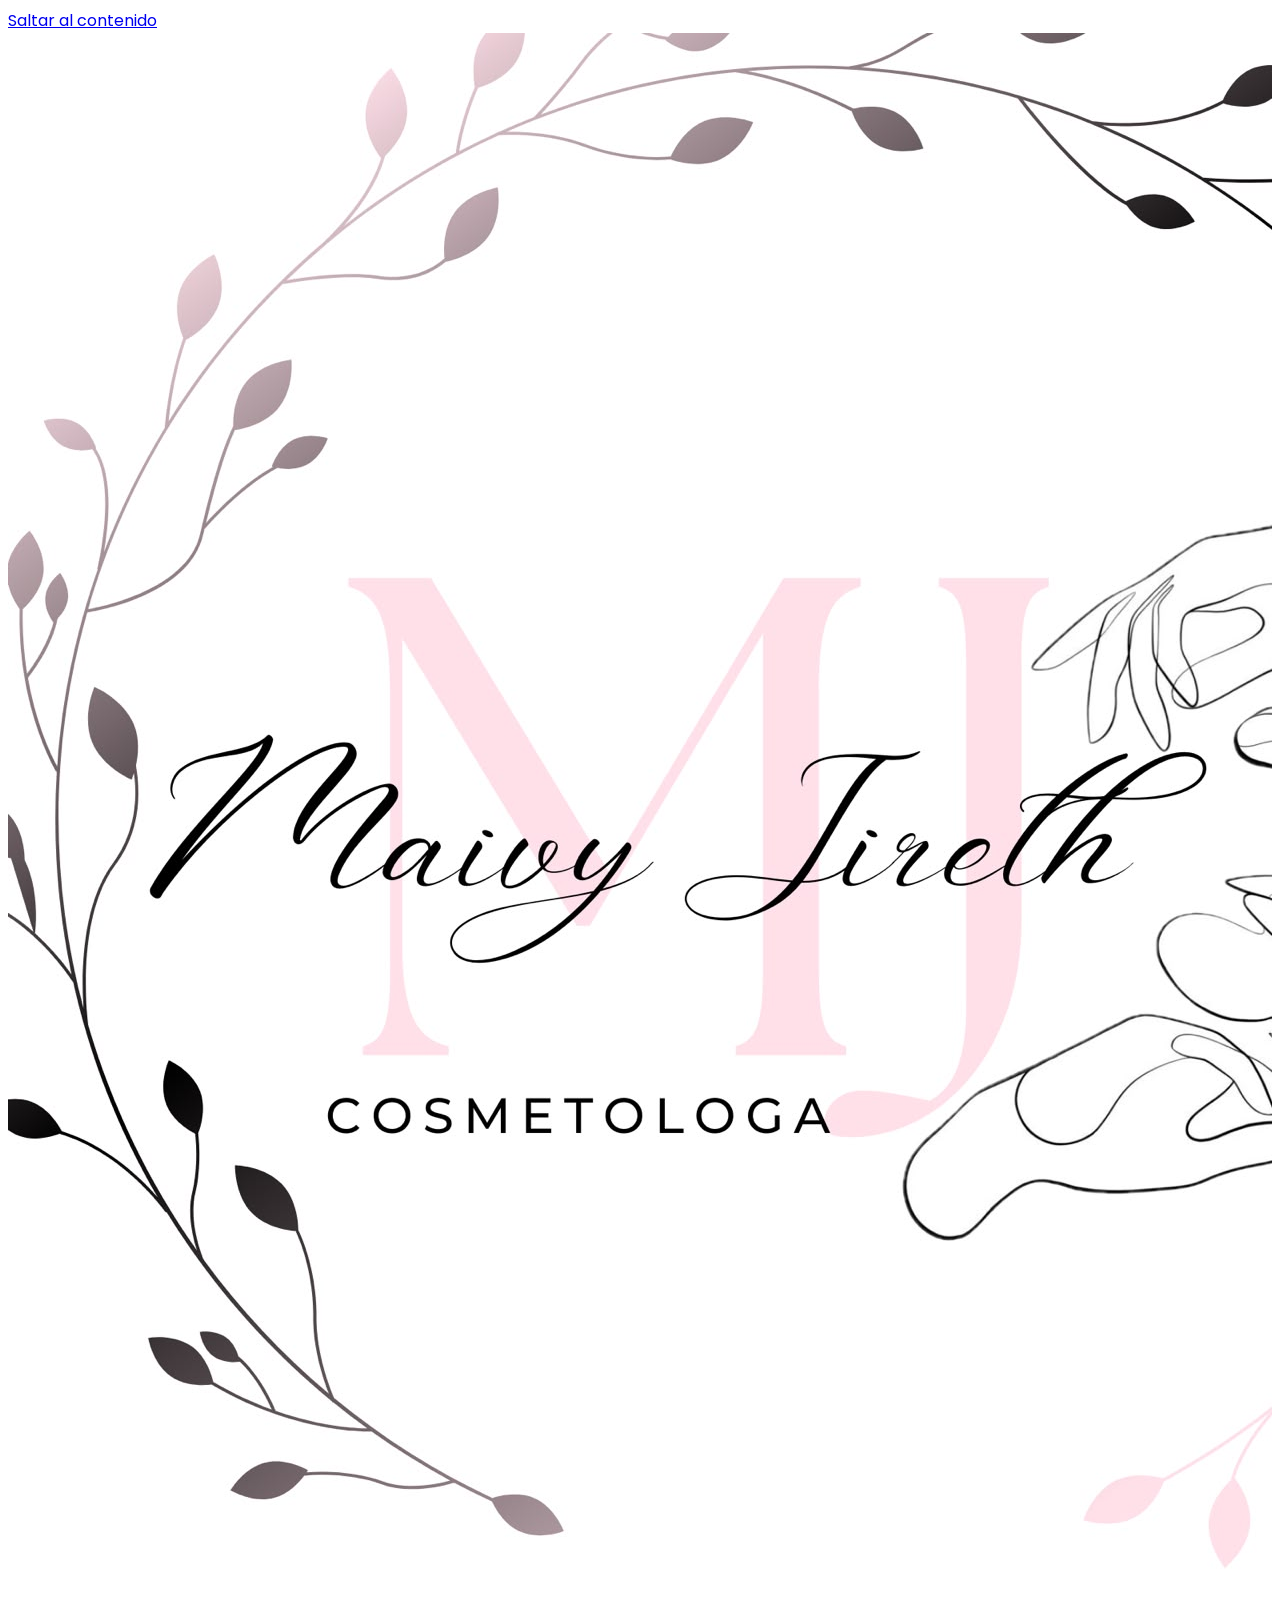
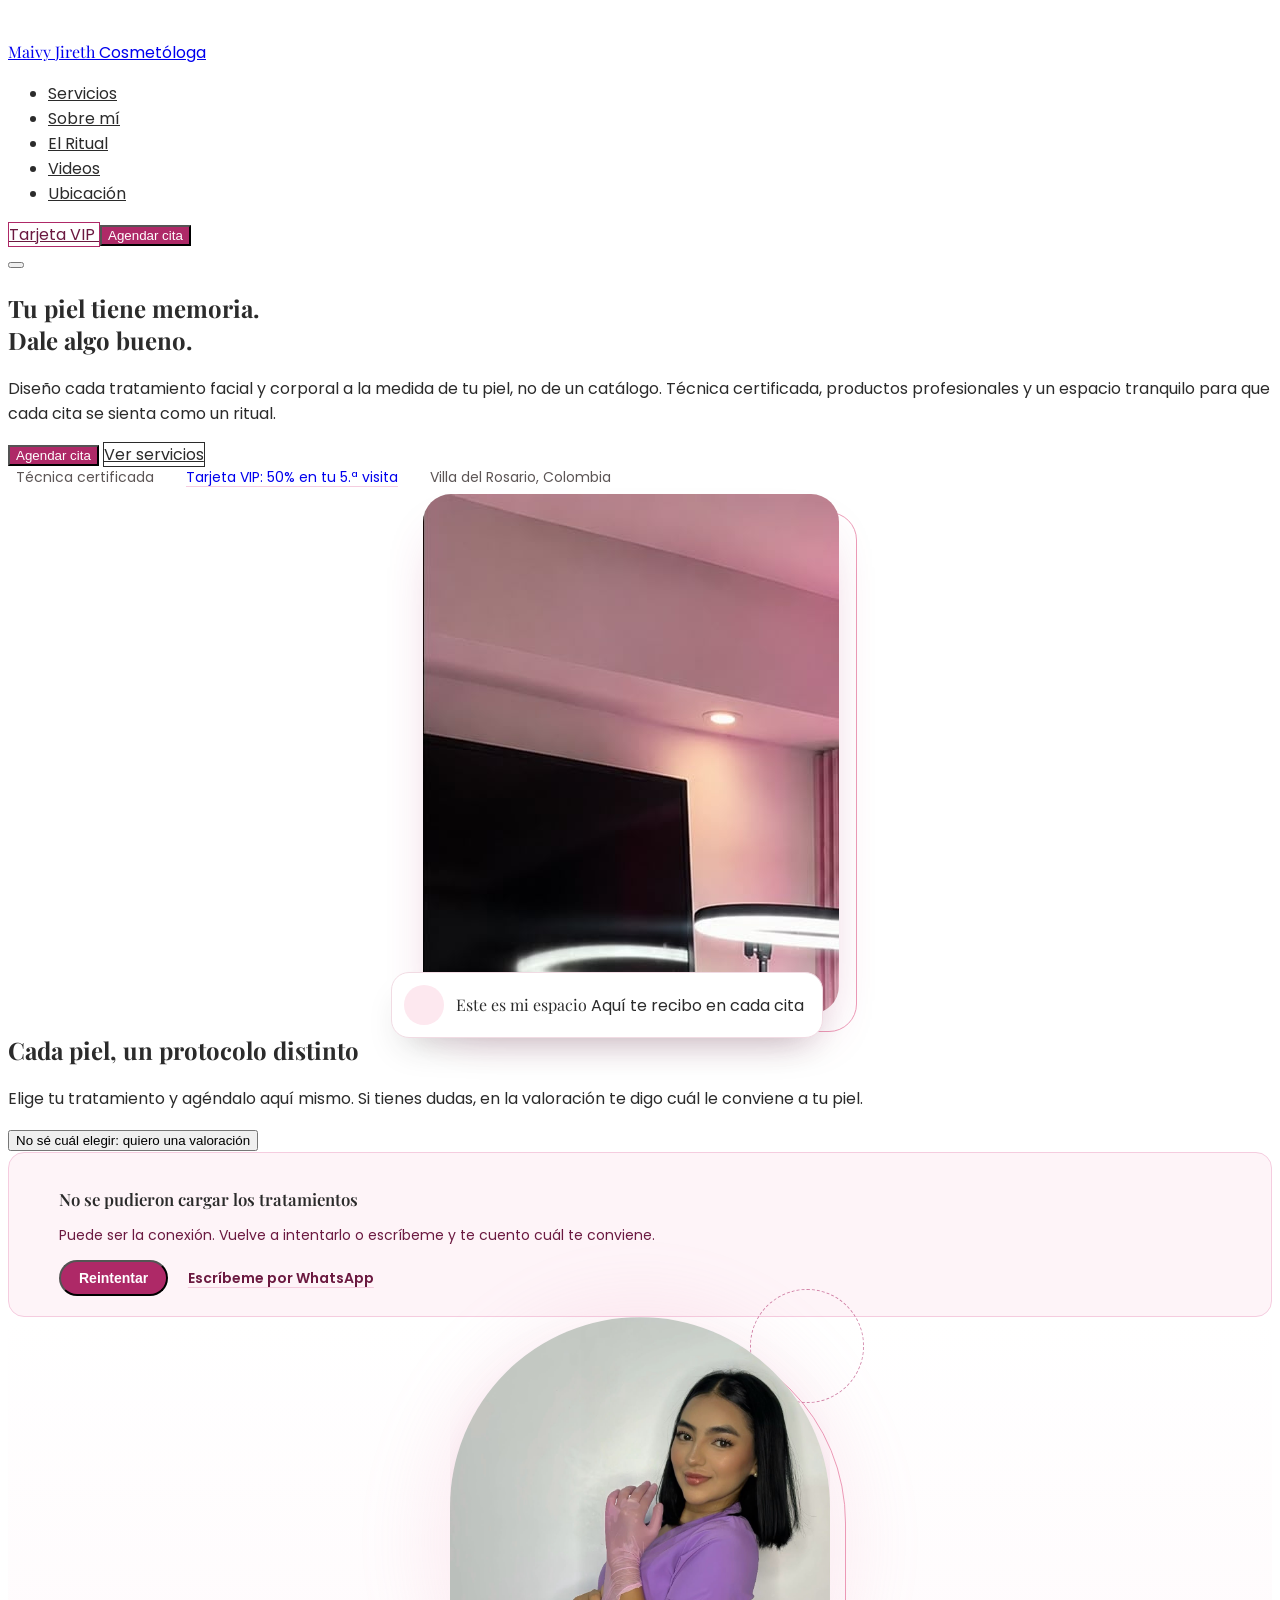
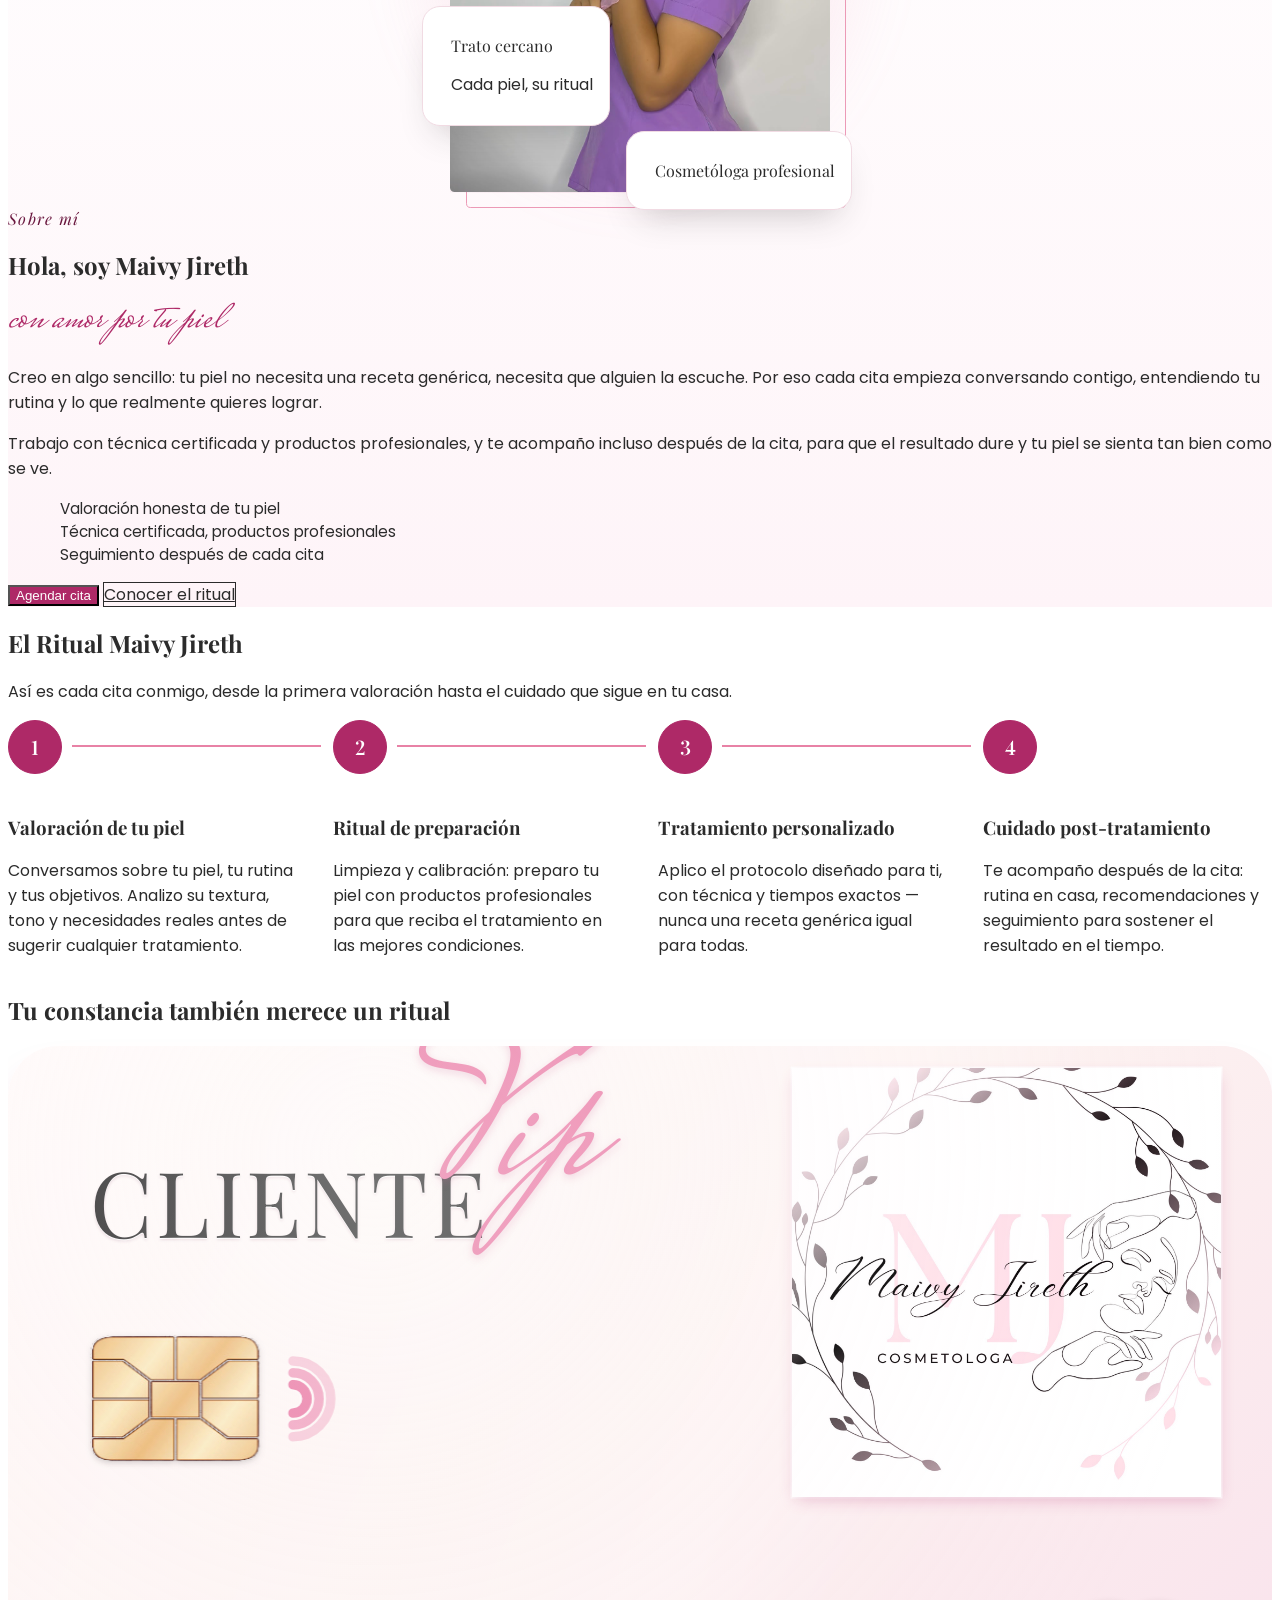
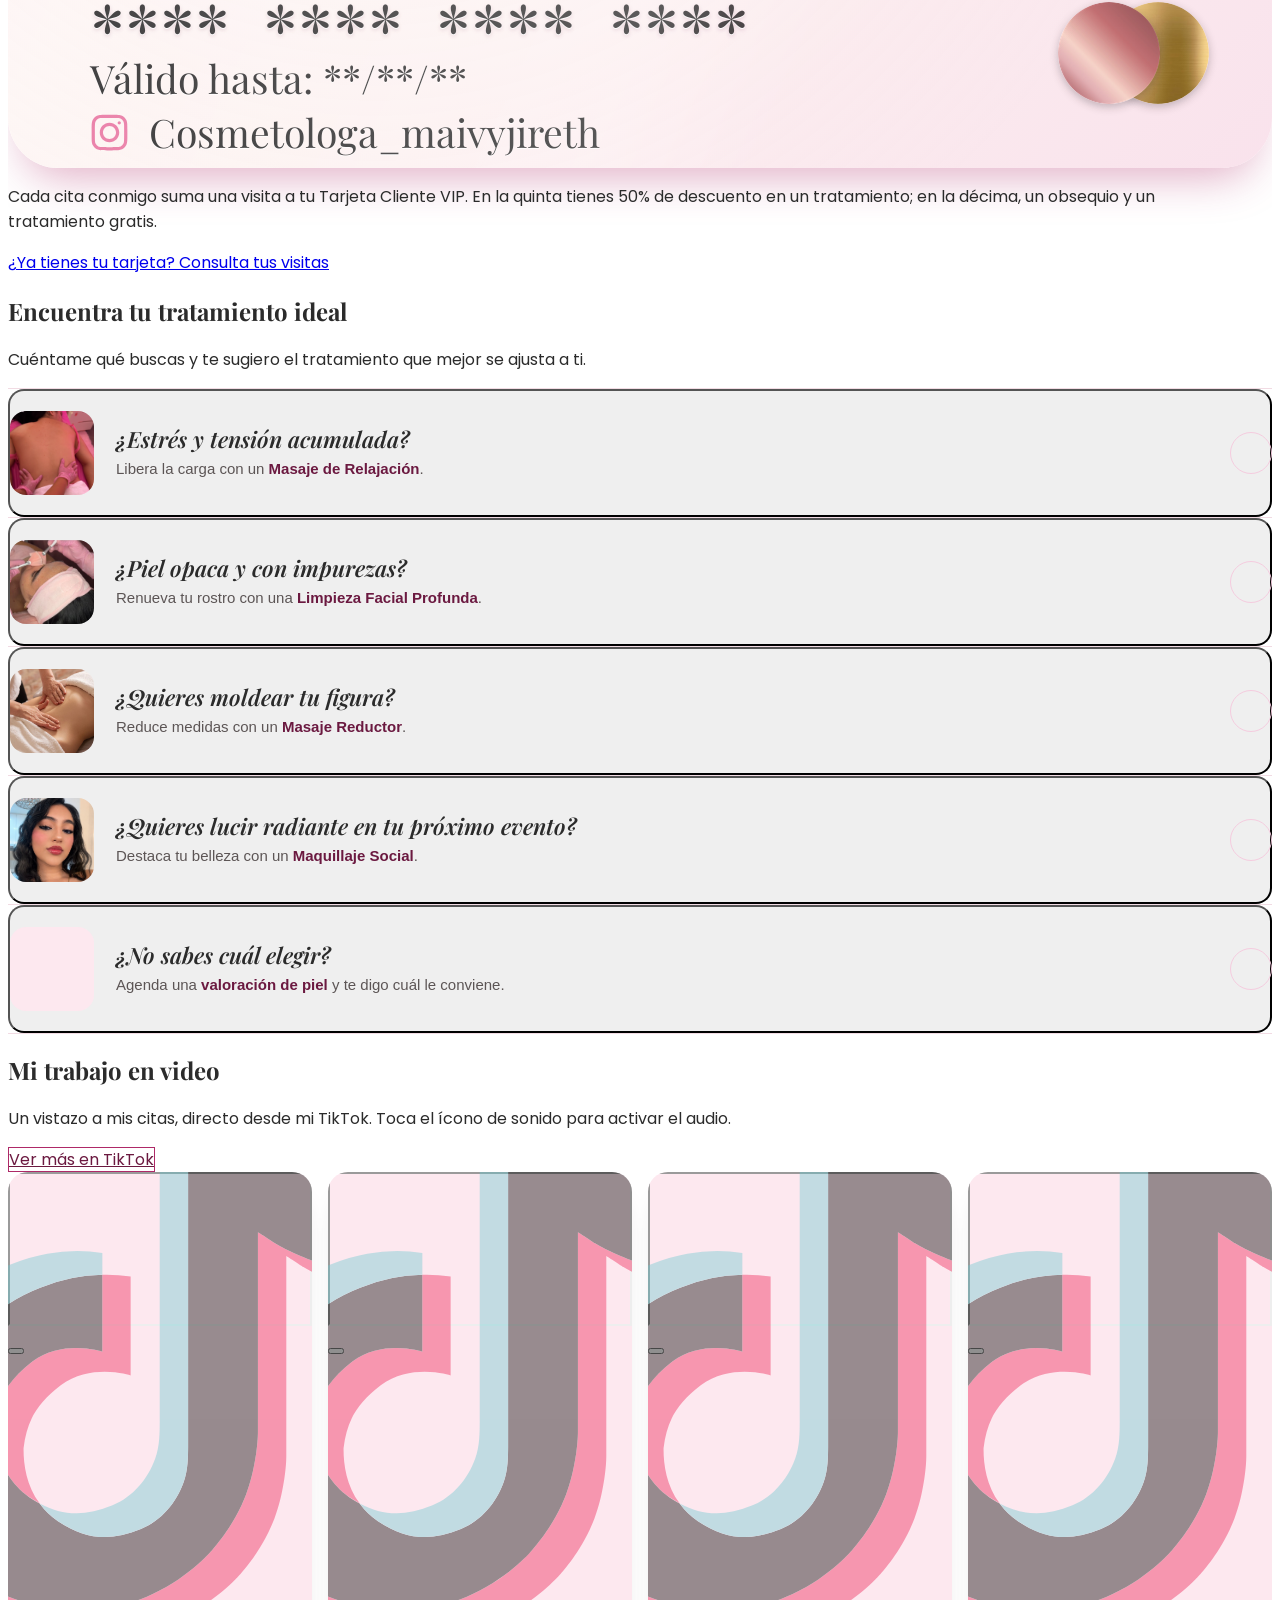
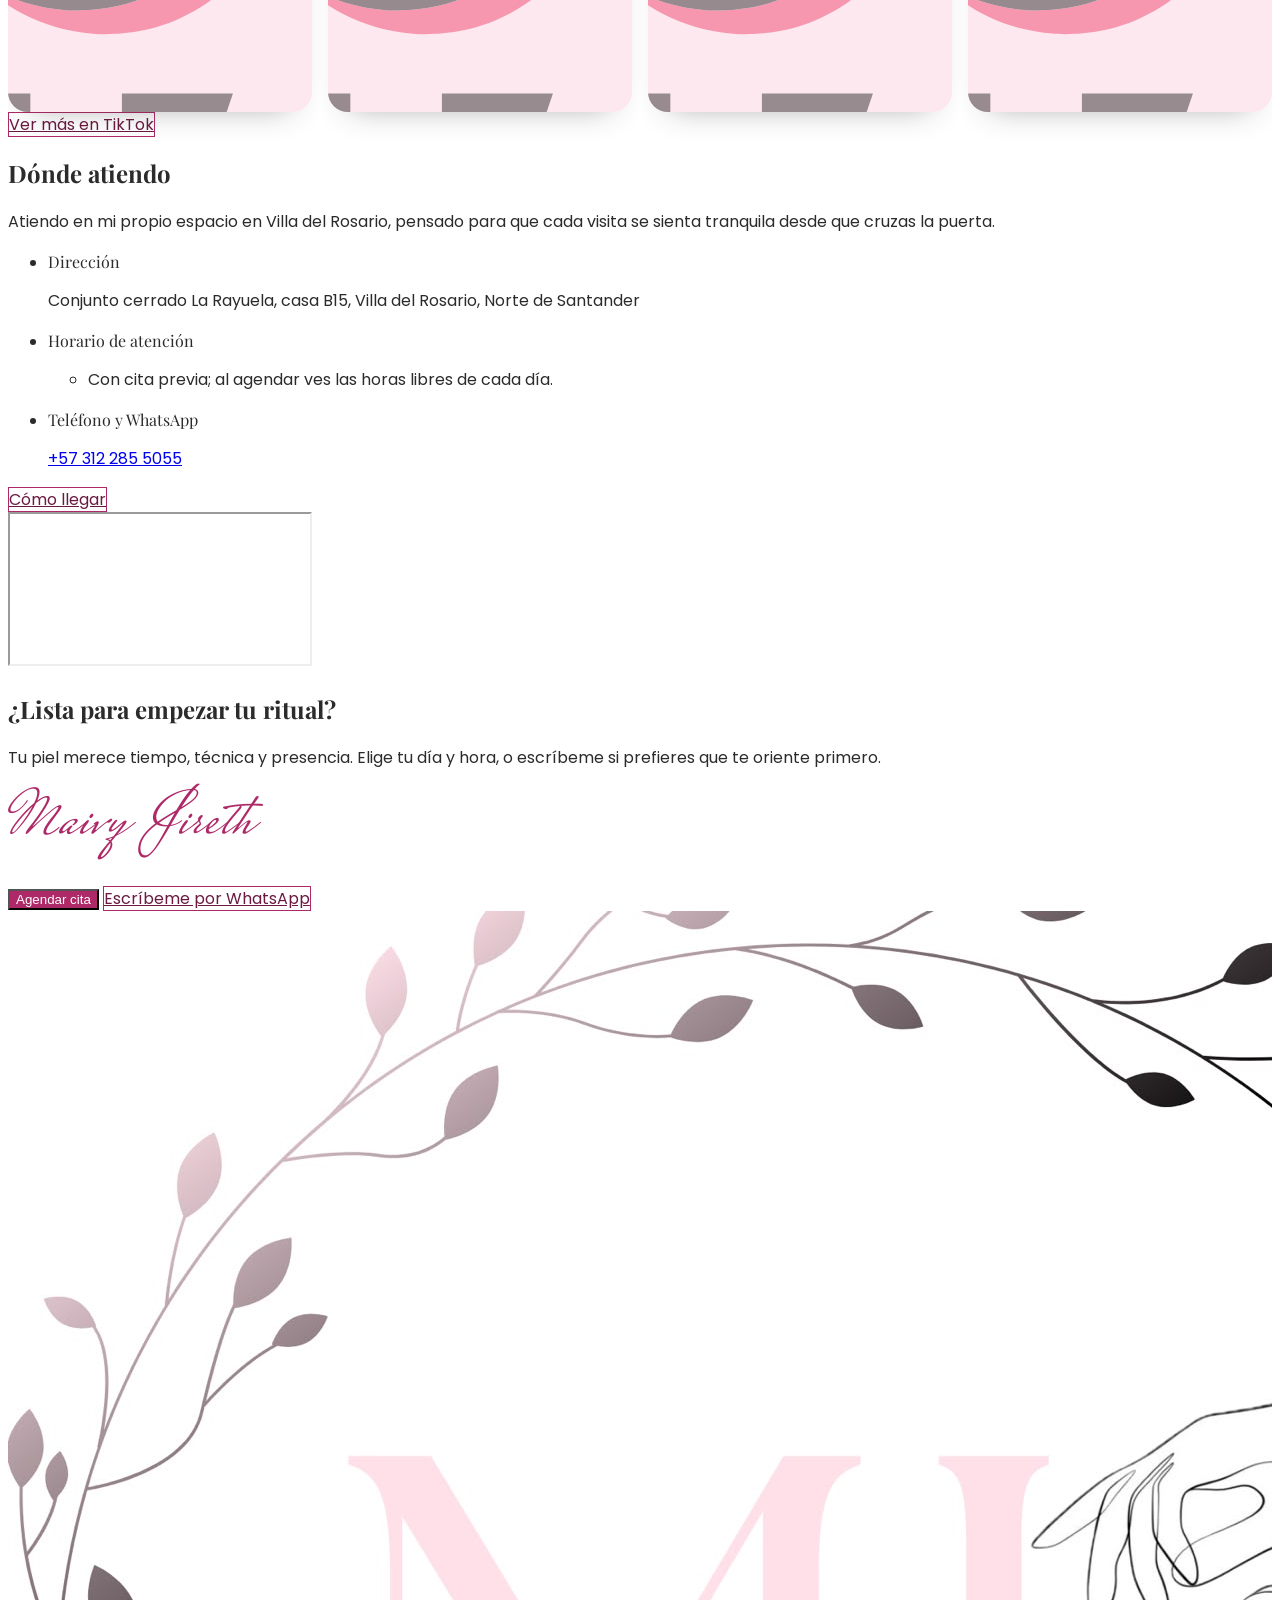
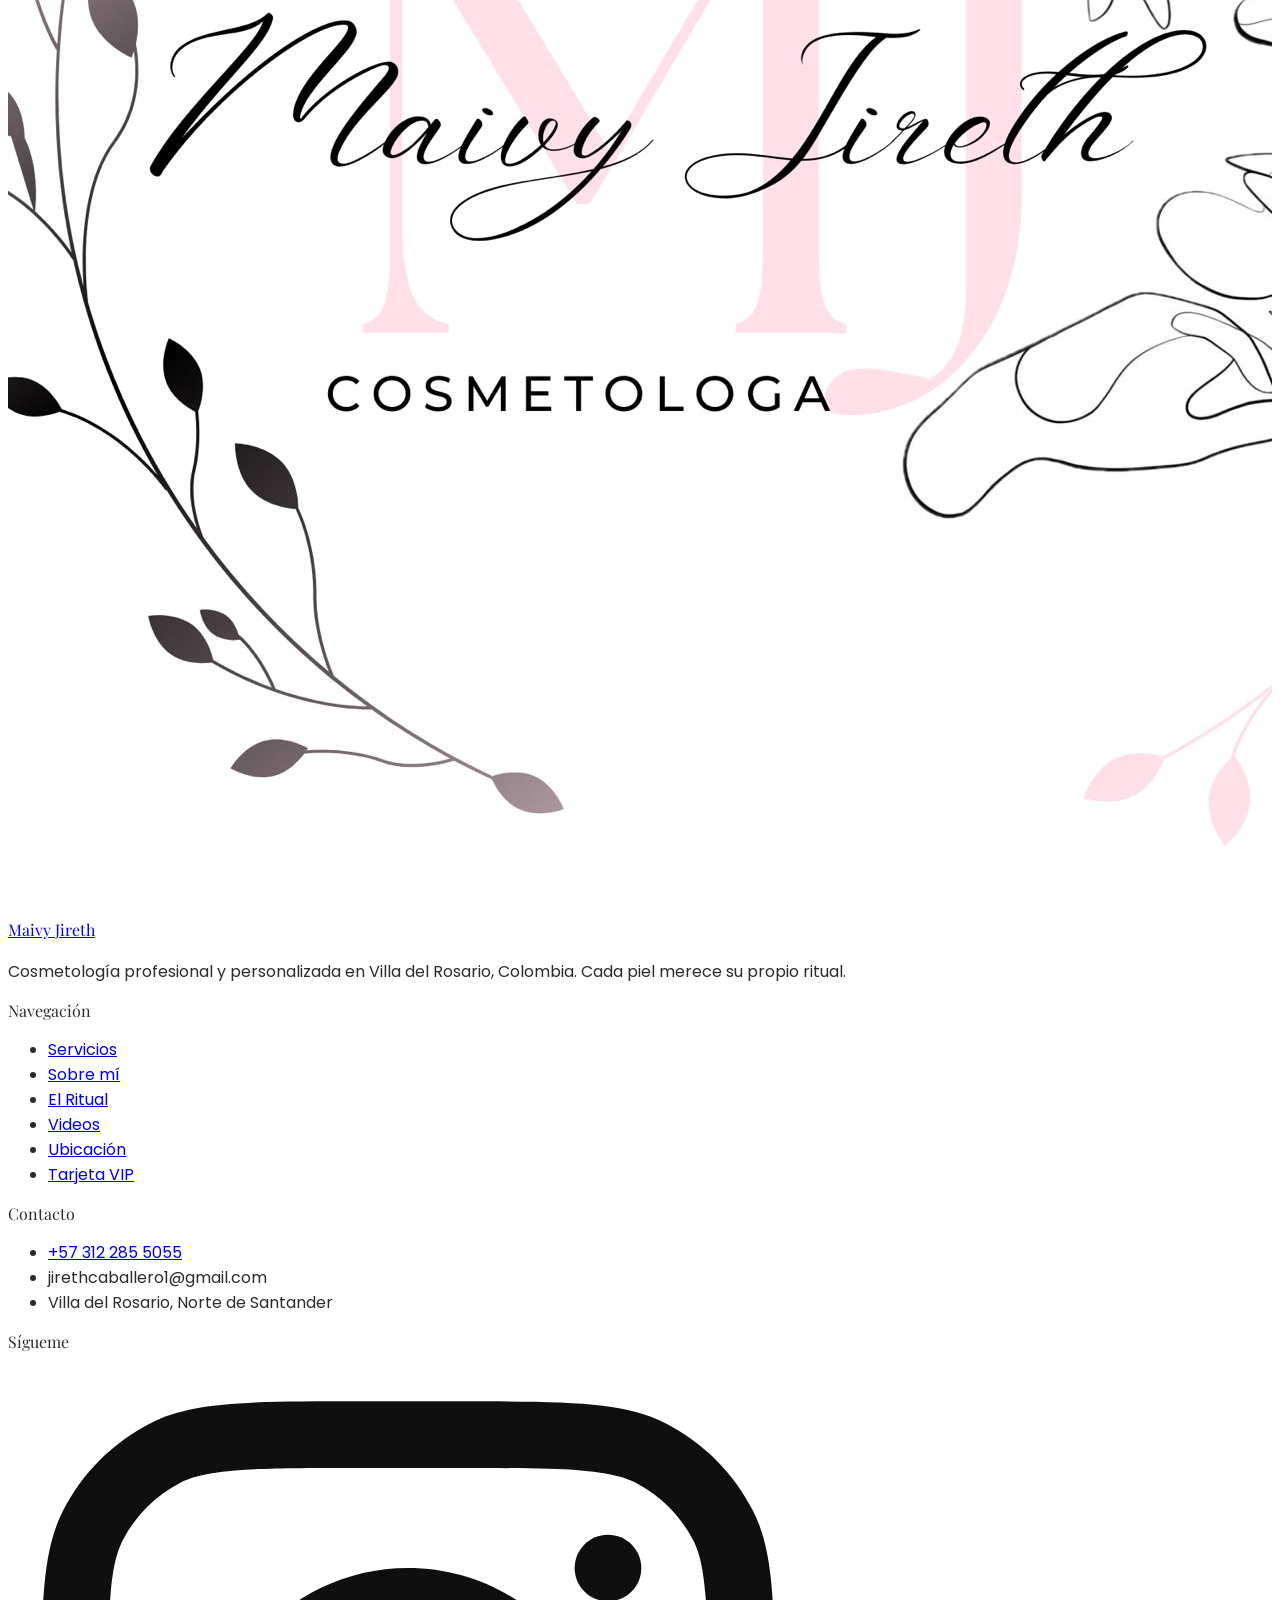
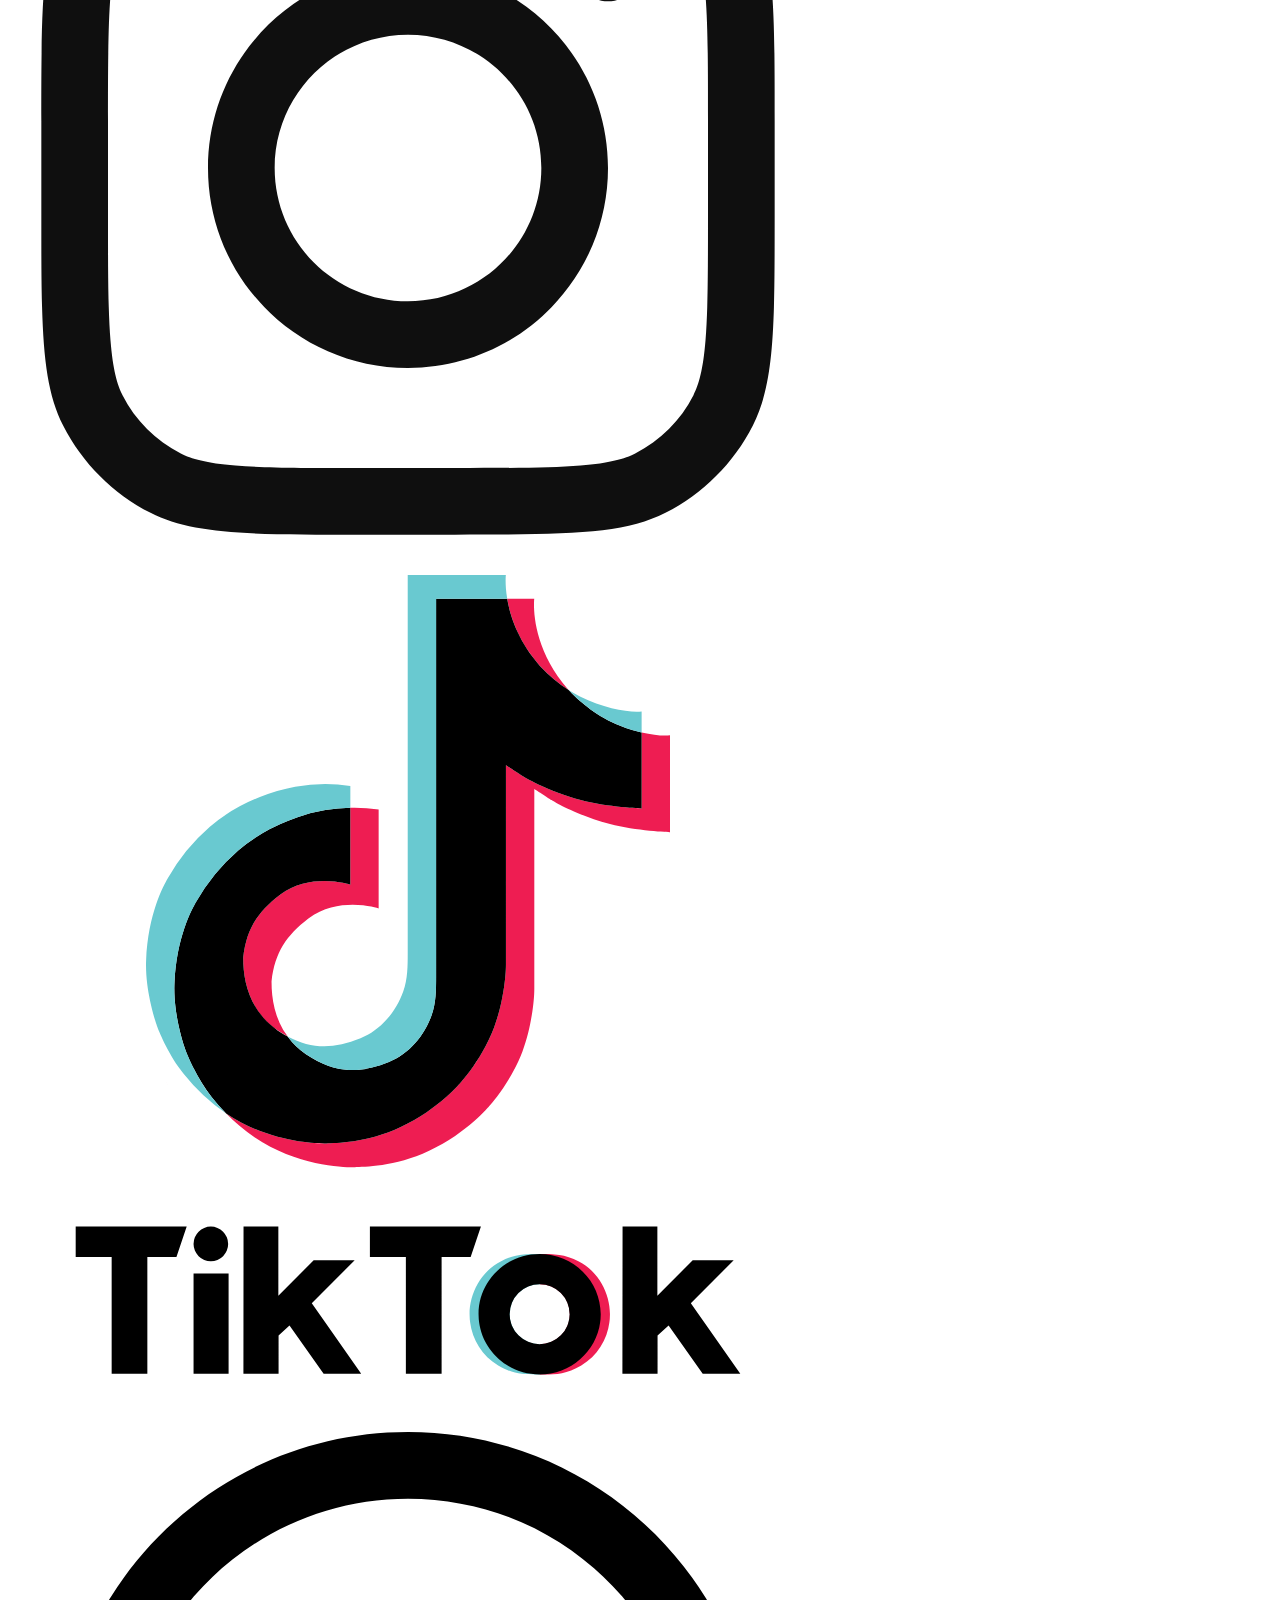
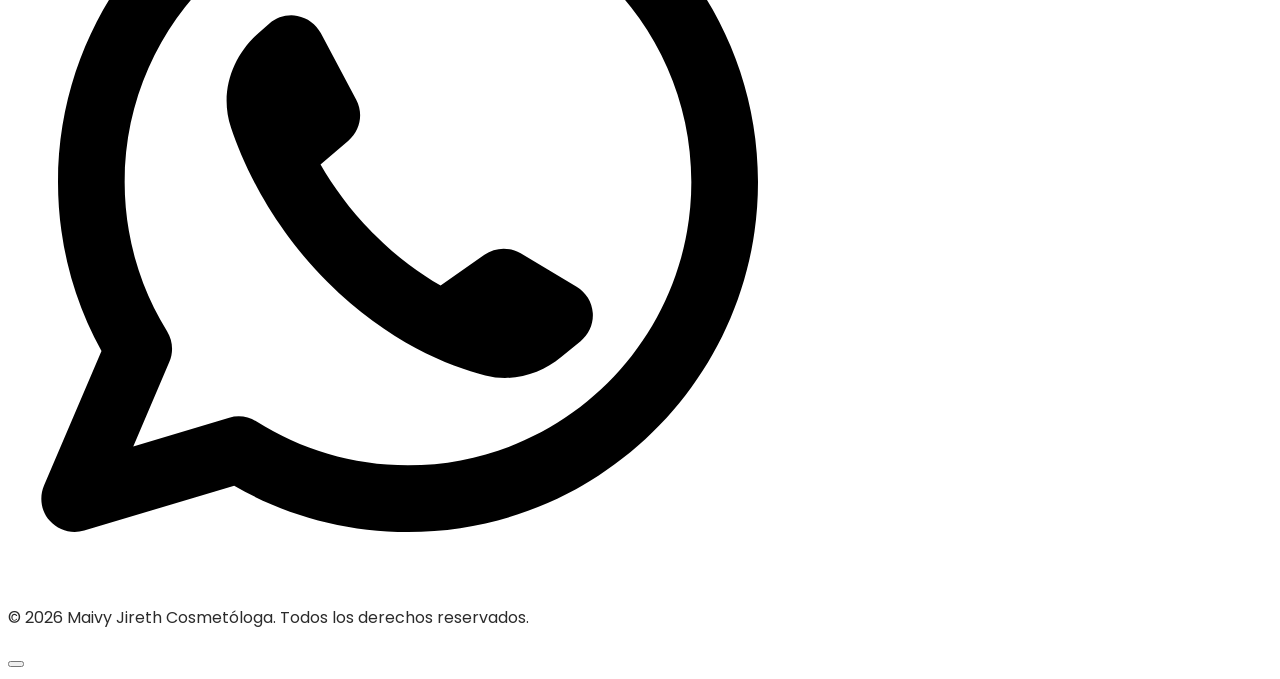
==== commit 3625fdd4: "Reordenar catálogo, separar limpiezas faciales, nueva tarjeta VIP y mejoras de la crítica" ====
--- a/index.html
+++ b/index.html
@@ -2,35 +2,14 @@
 <html lang="es">
 <head>
 <meta charset="UTF-8" />
-<meta name="viewport" content="width=device-width, initial-scale=1.0" />
+<meta name="viewport" content="width=device-width, initial-scale=1.0, viewport-fit=cover" />
+<link rel="icon" type="image/jpeg" href="imagenes/logocosmec.jpeg" />
 <title>Maivy Jireth · Cosmetóloga — Tratamientos faciales y corporales personalizados</title>
 <meta name="description" content="Cosmetología profesional y personalizada: limpieza facial, dermaplaning, radiofrecuencia, drenaje linfático y maderoterapia. Agenda tu cita con Maivy Jireth." />
 
 <link rel="preconnect" href="https://fonts.googleapis.com" />
 <link rel="preconnect" href="https://fonts.gstatic.com" crossorigin />
 <link rel="stylesheet" href="css/style.css" />
-
-<style>
-  .tratamiento-card-pregunta {
-    font-family: "Playfair Display", serif;
-    font-style: italic;
-    font-weight: 600;
-    font-size: 1.2rem;
-    line-height: 1.4;
-    letter-spacing: 0.01em;
-    color: #AE2967;
-    margin-bottom: 0.5rem;
-  }
-  .tratamiento-card-pregunta::before {
-    content: "";
-    display: block;
-    width: 32px;
-    height: 2px;
-    border-radius: 2px;
-    margin-bottom: 0.65rem;
-    background: linear-gradient(90deg, #AE2967, #E882A6);
-  }
-</style>
 
 <!-- Tailwind CSS (JIT vía CDN) -->
 <script src="https://cdn.tailwindcss.com"></script>
@@ -73,7 +52,7 @@
       <img src="imagenes/logocosmec.jpeg" alt="Maivy Jireth Cosmetóloga" class="w-11 h-11 rounded-full object-cover" />
       <span class="leading-tight">
         <span class="block font-display text-lg font-semibold tracking-wide">Maivy Jireth</span>
-        <span class="block text-[10px] uppercase tracking-[0.2em] text-[#a99]">Cosmetóloga</span>
+        <span class="block text-[11px] uppercase tracking-[0.2em] text-[#6b6464]">Cosmetóloga</span>
       </span>
     </a>
 
@@ -82,7 +61,7 @@
       <li><a href="#servicios" class="nav-link">Servicios</a></li>
       <li><a href="#sobre-mi" class="nav-link">Sobre mí</a></li>
       <li><a href="#ritual" class="nav-link">El Ritual</a></li>
-      <li><a href="#nuestro-contenido" class="nav-link">Nuestro contenido</a></li>
+      <li><a href="#nuestro-contenido" class="nav-link">Videos</a></li>
       <li><a href="#ubicacion" class="nav-link">Ubicación</a></li>
     </ul>
 
@@ -93,7 +72,7 @@
         Tarjeta VIP
       </a>
       <button type="button" class="js-open-booking btn-primary text-sm font-semibold px-5 py-2.5 rounded-full">
-        Agendar Cita
+        Agendar cita
       </button>
     </div>
 
@@ -111,14 +90,14 @@
       <li><a href="#servicios" class="block py-2.5">Servicios</a></li>
       <li><a href="#sobre-mi" class="block py-2.5">Sobre mí</a></li>
       <li><a href="#ritual" class="block py-2.5">El Ritual</a></li>
-      <li><a href="#nuestro-contenido" class="block py-2.5">Nuestro contenido</a></li>
+      <li><a href="#nuestro-contenido" class="block py-2.5">Videos</a></li>
       <li><a href="#ubicacion" class="block py-2.5">Ubicación</a></li>
       <li><a href="tarjeta-vip.html" class="btn-outline-gold text-center mt-2 rounded-full py-2.5 flex items-center justify-center gap-2">
         <i data-lucide="crown" class="w-4 h-4"></i> Tarjeta VIP
       </a></li>
       <li>
         <button type="button" class="js-open-booking btn-primary w-full rounded-full py-2.5 font-semibold mt-1 mb-4">
-          Agendar Cita
+          Agendar cita
         </button>
       </li>
     </ul>
@@ -130,75 +109,82 @@
 <!-- ======================================================================
      HERO
 ====================================================================== -->
-<section id="inicio" class="relative overflow-hidden pt-32 pb-20 sm:pt-36 sm:pb-24 md:pt-44 md:pb-32 bg-[#FDE8EF]">
-  <div class="ambient-glow w-72 h-72 bg-[#E882A6]/40 -top-10 -left-10"></div>
-  <div class="ambient-glow delay w-96 h-96 bg-[#AE2967]/25 top-1/3 -right-20"></div>
-
-  <div class="max-w-7xl mx-auto px-5 md:px-8 relative grid lg:grid-cols-2 gap-12 lg:gap-16 items-center">
+<section id="inicio" class="relative overflow-hidden pt-28 pb-16 sm:pt-36 sm:pb-24 md:pt-44 md:pb-28 bg-[#FDE8EF]">
+  <div class="max-w-7xl mx-auto px-5 md:px-8 relative grid lg:grid-cols-[1.05fr_0.95fr] gap-10 lg:gap-16 items-center">
     <div>
-      <p class="eyebrow text-sm mb-4 md:mb-5 entrada entrada-1">Ritual de belleza consciente</p>
-      <h1 class="font-display text-4xl sm:text-5xl md:text-6xl font-semibold leading-[1.08] mb-5 md:mb-6 entrada entrada-2">
+      <h1 class="font-display text-[2.6rem] sm:text-5xl md:text-6xl xl:text-7xl font-semibold leading-[1.04] tracking-[-0.01em] mb-5 md:mb-7 entrada entrada-2">
         Tu piel tiene memoria.<br />
         <span class="italic text-[#C85F82]">Dale algo bueno.</span>
       </h1>
       <p class="text-base md:text-lg text-[#5c5555] max-w-xl leading-relaxed mb-8 md:mb-9 entrada entrada-3">
-        Tratamientos faciales y corporales diseñados a la medida de tu piel —no de un catálogo—.
-        Cuidado profesional, técnica certificada y un espacio pensado para que cada cita se sienta
-        como un verdadero ritual.
+        Diseño cada tratamiento facial y corporal a la medida de tu piel, no de un catálogo.
+        Técnica certificada, productos profesionales y un espacio tranquilo para que cada cita
+        se sienta como un ritual.
       </p>
-      <div class="flex flex-wrap gap-3.5 sm:gap-4 mb-9 md:mb-10 entrada entrada-4">
+      <div id="hero-ctas" class="flex flex-wrap gap-3.5 sm:gap-4 mb-9 md:mb-10 entrada entrada-4">
         <button type="button" class="js-open-booking btn-primary font-semibold px-7 py-3.5 rounded-full">
-          Reservar Cita
+          Agendar cita
         </button>
         <a href="#servicios" class="btn-ghost font-semibold px-7 py-3.5 rounded-full">
-          Ver Servicios
+          Ver servicios
         </a>
       </div>
-      <div class="flex flex-wrap items-center gap-x-7 gap-y-3 text-sm text-[#5c5555] entrada entrada-5">
-        <span class="flex items-center gap-2"><i data-lucide="sparkles" class="w-4 h-4 text-[#AE2967]"></i>+500 rituales realizados</span>
-        <span class="flex items-center gap-2"><i data-lucide="heart-handshake" class="w-4 h-4 text-[#AE2967]"></i>100% personalizado</span>
-        <span class="flex items-center gap-2"><i data-lucide="map-pin" class="w-4 h-4 text-[#AE2967]"></i>Villa del Rosario, Colombia</span>
-      </div>
-    </div>
-
-    <div class="relative entrada entrada-3">
-      <div class="hero-frame aspect-[4/4.6] max-w-sm mx-auto">
-        <img src="https://images.unsplash.com/photo-1761718209835-c8586b7dcac0?q=80&w=900&auto=format&fit=crop"
-             alt="Tratamiento facial profesional en cabina de cosmetología"
-             class="w-full h-full object-cover" />
-      </div>
-      <div class="absolute -bottom-5 left-2 sm:-bottom-6 sm:-left-8 bg-white rounded-2xl shadow-xl px-5 py-4 flex items-center gap-3 entrada entrada-5">
-        <span class="w-11 h-11 rounded-full bg-[#FDE8EF] flex items-center justify-center flex-shrink-0">
-          <i data-lucide="award" class="w-5 h-5 text-[#C85F82]"></i>
+      <ul class="hero-datos entrada entrada-5">
+        <li><i data-lucide="award" class="w-4 h-4"></i>Técnica certificada</li>
+        <li><a href="tarjeta-vip.html"><i data-lucide="crown" class="w-4 h-4"></i>Tarjeta VIP: 50% en tu 5.ª visita</a></li>
+        <li><i data-lucide="map-pin" class="w-4 h-4"></i>Villa del Rosario, Colombia</li>
+      </ul>
+    </div>
+
+    <!-- Foto real de la cabina (vertical 9:16), en la misma familia visual que «Sobre mí»:
+         marco redondeado, contorno rosa desplazado y etiqueta blanca. El encuadre conserva
+         el letrero con su nombre, el espejo y la camilla. -->
+    <figure class="hero-foto entrada entrada-3">
+      <span class="hero-contorno" aria-hidden="true"></span>
+      <div class="hero-frame">
+        <img src="imagenes/espacio.jpeg" width="900" height="1600" fetchpriority="high"
+             alt="La cabina de Maivy Jireth: camilla rosada, espejo iluminado y su nombre en la pared"
+             class="w-full h-full object-cover object-[50%_30%]" />
+      </div>
+      <figcaption class="hero-badge">
+        <span class="hero-badge-icono" aria-hidden="true"><i data-lucide="house" class="w-5 h-5"></i></span>
+        <span class="leading-tight">
+          <span class="block font-display font-semibold text-sm">Este es mi espacio</span>
+          <span class="block text-xs text-[#6b6464] mt-0.5">Aquí te recibo en cada cita</span>
         </span>
-        <div class="leading-tight">
-          <p class="font-display font-semibold text-sm">Protocolos certificados</p>
-          <p class="text-xs text-[#6b6464]">Piel real, resultados reales</p>
-        </div>
-      </div>
-    </div>
-  </div>
-</section>
-
-<!-- ======================================================================
-     SERVICIOS
-====================================================================== -->
-<section id="servicios" class="py-20 md:py-32 bg-white">
-  <div class="max-w-7xl mx-auto px-5 md:px-8">
-    <div class="max-w-2xl mx-auto text-center mb-10 reveal">
-      <p class="eyebrow text-sm mb-4">Catálogo de tratamientos</p>
-      <h2 class="font-display text-3xl md:text-4xl font-semibold mb-4">Cada piel, un protocolo distinto</h2>
-      <p class="text-[#6b6464] leading-relaxed">
-        Explora los tratamientos y agenda directamente el que más se ajuste a lo que tu piel
-        necesita hoy.
-      </p>
-    </div>
-
-    <div id="services-category-tabs" class="flex flex-wrap justify-center gap-2.5 sm:gap-3 mb-10 md:mb-12 reveal">
+      </figcaption>
+    </figure>
+  </div>
+</section>
+
+<!-- ======================================================================
+     SERVICIOS — justo después del hero: el catálogo es lo primero que busca la clienta.
+     En celular cada servicio es una fila corta; la descripción se abre con «Ver detalles».
+====================================================================== -->
+<section id="servicios" class="py-16 md:py-24 bg-[#fef4f8]">
+  <div class="max-w-6xl mx-auto px-5 md:px-8">
+    <div class="lg:grid lg:grid-cols-[1fr_1fr] lg:gap-16 lg:items-end mb-8 md:mb-10 reveal">
+      <h2 class="font-display text-[2.15rem] md:text-5xl font-semibold leading-[1.08] mb-4 lg:mb-0">
+        Cada piel, un protocolo distinto
+      </h2>
+      <div class="max-w-md">
+        <p class="text-[#5c5555] leading-relaxed">
+          Elige tu tratamiento y agéndalo aquí mismo. Si tienes dudas, en la valoración te digo
+          cuál le conviene a tu piel.
+        </p>
+        <button type="button" onclick="openBookingModal('valoracion')"
+          class="inline-flex items-center gap-1.5 mt-2 py-1.5 text-sm font-semibold text-[#6b1940] underline underline-offset-4 decoration-[#f5ccdf] hover:decoration-[#AE2967]">
+          <i data-lucide="sparkles" class="w-4 h-4 text-[#AE2967]"></i>
+          No sé cuál elegir: quiero una valoración
+        </button>
+      </div>
+    </div>
+
+    <div id="services-category-tabs" class="servicios-tabs mb-8 md:mb-10 reveal" role="group" aria-label="Categorías de tratamientos">
       <!-- Renderizado dinámicamente desde js/data.js (SERVICE_CATEGORIES) -->
     </div>
 
-    <div id="services-grid" class="grid sm:grid-cols-2 lg:grid-cols-3 gap-6 md:gap-7">
+    <div id="services-grid" class="grid lg:grid-cols-2 gap-3 md:gap-4">
       <!-- Renderizado dinámicamente desde js/data.js -->
     </div>
   </div>
@@ -251,13 +237,8 @@
         <li class="about-value"><i data-lucide="shield-check" class="w-4 h-4"></i> Técnica certificada, productos profesionales</li>
         <li class="about-value"><i data-lucide="heart" class="w-4 h-4"></i> Seguimiento después de cada cita</li>
       </ul>
-      <div class="about-stats grid grid-cols-3 gap-3 sm:gap-4 mb-9">
-        <div class="about-stat"><p class="about-stat-num">+<span data-count="500">0</span></p><p class="about-stat-label">Rituales realizados</p></div>
-        <div class="about-stat"><p class="about-stat-num"><span data-count="100">0</span>%</p><p class="about-stat-label">Personalizado</p></div>
-        <div class="about-stat"><p class="about-stat-num"><span data-count="4">0</span></p><p class="about-stat-label">Pasos en cada ritual</p></div>
-      </div>
       <div class="flex flex-wrap gap-4">
-        <button type="button" class="js-open-booking btn-primary font-semibold px-7 py-3.5 rounded-full">Agendar mi cita</button>
+        <button type="button" class="js-open-booking btn-primary font-semibold px-7 py-3.5 rounded-full">Agendar cita</button>
         <a href="#ritual" class="btn-ghost font-semibold px-7 py-3.5 rounded-full">Conocer el ritual</a>
       </div>
     </div>
@@ -267,155 +248,186 @@
 <!-- ======================================================================
      EL RITUAL
 ====================================================================== -->
-<section id="ritual" class="py-20 md:py-32 bg-[#FDE8EF]">
+<section id="ritual" class="py-16 md:py-24 bg-[#FDE8EF]">
   <div class="max-w-6xl mx-auto px-5 md:px-8">
-    <div class="max-w-2xl mx-auto text-center mb-16 md:mb-20 reveal">
-      <p class="eyebrow text-sm mb-4">La experiencia</p>
-      <h2 class="font-display text-3xl md:text-4xl font-semibold mb-4">El Ritual Maivy Jireth</h2>
-      <p class="text-[#6b6464] leading-relaxed">
-        Un mismo hilo conductor acompaña cada cita, desde la primera valoración hasta el
-        cuidado que continúa en tu casa.
+    <div class="lg:grid lg:grid-cols-[1fr_1fr] lg:gap-16 lg:items-end mb-10 md:mb-14 reveal">
+      <h2 class="font-display text-[2.15rem] md:text-5xl font-semibold leading-[1.08] mb-4 lg:mb-0">
+        El Ritual <span class="italic text-[#C85F82]">Maivy Jireth</span>
+      </h2>
+      <p class="text-[#5c5555] leading-relaxed max-w-md">
+        Así es cada cita conmigo, desde la primera valoración hasta el cuidado que sigue
+        en tu casa.
       </p>
     </div>
 
+    <!-- Un hilo une los 4 pasos: vertical en celular, horizontal en escritorio (js/main.js lo dibuja al entrar en pantalla). -->
     <div class="ritual-thread-wrap">
-      <div id="ritual-thread-line" class="ritual-thread-line hidden md:block"></div>
-      <div id="ritual-steps" class="space-y-10 md:space-y-16 relative">
+      <ol id="ritual-steps" class="ritual-lista">
         <!-- Renderizado dinámicamente desde js/data.js -->
-      </div>
-    </div>
-  </div>
-</section>
-
-<!-- ======================================================================
-     ENCUENTRA TU TRATAMIENTO IDEAL
-====================================================================== -->
-<section id="tratamiento-ideal" class="py-20 md:py-32 bg-white">
-  <div class="max-w-7xl mx-auto px-5 md:px-8">
-    <div class="max-w-2xl mx-auto text-center mb-12 md:mb-14 reveal">
-      <p class="eyebrow text-sm mb-4">Según lo que necesitas</p>
-      <h2 class="font-display text-3xl md:text-4xl font-semibold mb-4">Encuentra tu Tratamiento Ideal</h2>
-      <p class="text-[#6b6464] leading-relaxed">
-        Cuéntanos qué buscas y te sugerimos el servicio que mejor se ajusta a ti.
+      </ol>
+    </div>
+  </div>
+</section>
+
+<!-- ======================================================================
+     TARJETA VIP — resumen breve; el detalle y la consulta viven en tarjeta-vip.html
+====================================================================== -->
+<section id="tarjeta-vip" class="py-16 md:py-24 bg-white">
+  <!-- Celular: título → tarjeta → texto (lo visual aparece antes). Escritorio: texto a la izquierda, tarjeta a la derecha. -->
+  <div class="max-w-6xl mx-auto px-5 md:px-8 grid lg:grid-cols-[1fr_1.05fr] gap-x-16 gap-y-7 lg:gap-y-5 items-center">
+    <h2 class="reveal font-display text-[2.15rem] md:text-5xl font-semibold leading-[1.08] lg:self-end">
+      Tu constancia también merece un ritual
+    </h2>
+    <div class="reveal lg:col-start-2 lg:row-start-1 lg:row-span-2" style="transition-delay:120ms">
+      <!-- Misma tarjeta de tarjeta-vip.html (mismo HTML y colores), sin el marco rosa:
+           ver .vip-card-enlace en css/style.css. Toda la tarjeta lleva a tarjeta-vip.html. -->
+      <a href="tarjeta-vip.html" class="vip-card-enlace block max-w-lg mx-auto" aria-label="Tarjeta Cliente VIP: ver cómo funciona">
+        <div class="vip-card-wrap">
+          <div class="vip-card">
+            <span class="vc-el vc-cliente">CLIENTE</span>
+            <span class="vc-el vc-vip font-script">Vip</span>
+            <img src="imagenes/logocosmec.jpeg" alt="" class="vc-el vc-logo rounded-full object-cover" />
+            <img src="imagenes/tarjeta-chip.png" alt="" class="vc-el vc-chip" />
+            <svg viewBox="0 0 24 24" class="vc-el vc-contactless" fill="none" stroke="currentColor" stroke-width="2" stroke-linecap="round" aria-hidden="true">
+              <path d="M4 12a8 8 0 0 1 16 0" opacity="0.4"/>
+              <path d="M6.5 12a5.5 5.5 0 0 1 11 0" opacity="0.7"/>
+              <path d="M9 12a3 3 0 0 1 6 0"/>
+            </svg>
+            <p class="vc-el vc-number"><span>****</span><span>****</span><span>****</span><span>****</span></p>
+            <p class="vc-el vc-valido">Válido hasta: **/**/**</p>
+            <p class="vc-el vc-insta"><i aria-hidden="true"></i>Cosmetologa_maivyjireth</p>
+            <div class="vc-el vc-dots">
+              <img src="imagenes/circulo-dorado.png" alt="" class="dot-gold" />
+              <img src="imagenes/circulo-rosa.png" alt="" class="dot-rose" />
+            </div>
+          </div>
+        </div>
+      </a>
+    </div>
+    <div class="reveal lg:self-start">
+      <p class="text-[#5c5555] leading-relaxed max-w-[34rem] mb-4">
+        Cada cita conmigo suma una visita a tu Tarjeta Cliente VIP. En la quinta tienes 50% de
+        descuento en un tratamiento; en la décima, un obsequio y un tratamiento gratis.
       </p>
-    </div>
-
-    <div class="tratamiento-grid">
-
-      <!-- Tarjeta 1 -->
-      <article class="tratamiento-card reveal">
-        <div class="tratamiento-card-media">
-          <img src="https://images.unsplash.com/photo-1544161515-4ab6ce6db874?q=80&w=900&auto=format&fit=crop"
-               alt="Masaje de relajación"
-               loading="lazy"
-               class="tratamiento-card-img" />
-        </div>
-        <div class="tratamiento-card-body">
-          <h3 class="tratamiento-card-pregunta">¿Estrés y tensión acumulada?</h3>
-          <p class="tratamiento-card-solucion">Libera la carga con un Masaje de Relajación.</p>
-          <button type="button" onclick="openBookingModal('masaje-relajante')"
-                  class="tratamiento-card-btn">
-            Reservar ahora
-          </button>
-        </div>
-      </article>
-
-      <!-- Tarjeta 2 -->
-      <article class="tratamiento-card reveal" style="transition-delay:80ms">
-        <div class="tratamiento-card-media">
-          <img src="https://images.unsplash.com/photo-1570172619644-dfd03ed5d881?q=80&w=900&auto=format&fit=crop"
-               alt="Limpieza facial profunda"
-               loading="lazy"
-               class="tratamiento-card-img" />
-        </div>
-        <div class="tratamiento-card-body">
-          <h3 class="tratamiento-card-pregunta">¿Piel opaca y con impurezas?</h3>
-          <p class="tratamiento-card-solucion">Renueva tu rostro con una Limpieza Facial Profunda.</p>
-          <button type="button" onclick="openBookingModal('limpieza-profunda')"
-                  class="tratamiento-card-btn">
-            Reservar ahora
-          </button>
-        </div>
-      </article>
-
-      <!-- Tarjeta 3 -->
-      <article class="tratamiento-card reveal" style="transition-delay:160ms">
-        <div class="tratamiento-card-media">
-          <img src="https://images.unsplash.com/photo-1515377905703-c4788e51af15?q=80&w=900&auto=format&fit=crop"
-               alt="Masaje reductor y moldeador"
-               loading="lazy"
-               class="tratamiento-card-img" />
-        </div>
-        <div class="tratamiento-card-body">
-          <h3 class="tratamiento-card-pregunta">¿Quieres moldear tu figura?</h3>
-          <p class="tratamiento-card-solucion">Reduce medidas con un Masaje Reductor / Moldeador.</p>
-          <button type="button" onclick="openBookingModal('masaje-reductor')"
-                  class="tratamiento-card-btn">
-            Reservar ahora
-          </button>
-        </div>
-      </article>
-
-      <!-- Tarjeta 4 -->
-      <article class="tratamiento-card reveal" style="transition-delay:240ms">
-        <div class="tratamiento-card-media">
-          <img src="imagenes/servicios/maquillaje.jpg"
-               alt="Maquillaje social"
-               loading="lazy"
-               class="tratamiento-card-img" />
-        </div>
-        <div class="tratamiento-card-body">
-          <h3 class="tratamiento-card-pregunta">¿Quieres lucir radiante en tu próximo evento?</h3>
-          <p class="tratamiento-card-solucion">Destaca tu belleza con nuestro Maquillaje Social.</p>
-          <button type="button" onclick="openBookingModal('maquillaje-social')"
-                  class="tratamiento-card-btn">
-            Reservar ahora
-          </button>
-        </div>
-      </article>
-
-    </div>
+      <a href="tarjeta-vip.html#consultar" class="inline-flex items-center gap-1.5 py-1.5 text-sm font-semibold text-[#6b1940] underline underline-offset-4 decoration-[#f5ccdf] hover:decoration-[#AE2967]">
+        ¿Ya tienes tu tarjeta? Consulta tus visitas
+      </a>
+    </div>
+  </div>
+</section>
+
+<!-- ======================================================================
+     ENCUENTRA TU TRATAMIENTO IDEAL — filas de necesidad → tratamiento. Cada fila
+     abre la reserva con ese servicio ya elegido.
+====================================================================== -->
+<section id="tratamiento-ideal" class="py-16 md:py-24 bg-[#fef4f8]">
+  <div class="max-w-6xl mx-auto px-5 md:px-8 grid lg:grid-cols-[0.85fr_1.15fr] gap-8 lg:gap-16 items-start">
+    <div class="reveal lg:sticky lg:top-28">
+      <h2 class="font-display text-[2.15rem] md:text-5xl font-semibold leading-[1.08] mb-4">
+        Encuentra tu tratamiento ideal
+      </h2>
+      <p class="text-[#5c5555] leading-relaxed max-w-md">
+        Cuéntame qué buscas y te sugiero el tratamiento que mejor se ajusta a ti.
+      </p>
+    </div>
+
+    <ul class="necesidades reveal">
+      <li>
+        <button type="button" onclick="openBookingModal('masaje-relajante')" class="necesidad">
+          <img src="imagenes/servicios/relajante.png" alt="" loading="lazy" class="necesidad-foto" />
+          <span class="necesidad-texto">
+            <span class="necesidad-pregunta">¿Estrés y tensión acumulada?</span>
+            <span class="necesidad-respuesta">Libera la carga con un <strong>Masaje de Relajación</strong>.</span>
+          </span>
+          <span class="necesidad-flecha" aria-hidden="true"><i data-lucide="arrow-right" class="w-4 h-4"></i></span>
+        </button>
+      </li>
+      <li>
+        <button type="button" onclick="openBookingModal('limpieza-profunda')" class="necesidad">
+          <img src="imagenes/servicios/limpieza-profunda.jpg" alt="" loading="lazy" class="necesidad-foto" />
+          <span class="necesidad-texto">
+            <span class="necesidad-pregunta">¿Piel opaca y con impurezas?</span>
+            <span class="necesidad-respuesta">Renueva tu rostro con una <strong>Limpieza Facial Profunda</strong>.</span>
+          </span>
+          <span class="necesidad-flecha" aria-hidden="true"><i data-lucide="arrow-right" class="w-4 h-4"></i></span>
+        </button>
+      </li>
+      <li>
+        <button type="button" onclick="openBookingModal('masaje-reductor')" class="necesidad">
+          <img src="imagenes/servicios/reductor.jpg" alt="" loading="lazy" class="necesidad-foto" />
+          <span class="necesidad-texto">
+            <span class="necesidad-pregunta">¿Quieres moldear tu figura?</span>
+            <span class="necesidad-respuesta">Reduce medidas con un <strong>Masaje Reductor</strong>.</span>
+          </span>
+          <span class="necesidad-flecha" aria-hidden="true"><i data-lucide="arrow-right" class="w-4 h-4"></i></span>
+        </button>
+      </li>
+      <li>
+        <button type="button" onclick="openBookingModal('maquillaje-social')" class="necesidad">
+          <img src="imagenes/servicios/maquillaje.jpg" alt="" loading="lazy" class="necesidad-foto" />
+          <span class="necesidad-texto">
+            <span class="necesidad-pregunta">¿Quieres lucir radiante en tu próximo evento?</span>
+            <span class="necesidad-respuesta">Destaca tu belleza con un <strong>Maquillaje Social</strong>.</span>
+          </span>
+          <span class="necesidad-flecha" aria-hidden="true"><i data-lucide="arrow-right" class="w-4 h-4"></i></span>
+        </button>
+      </li>
+      <li>
+        <button type="button" onclick="openBookingModal('valoracion')" class="necesidad is-valoracion">
+          <span class="necesidad-foto necesidad-icono" aria-hidden="true"><i data-lucide="sparkles" class="w-5 h-5"></i></span>
+          <span class="necesidad-texto">
+            <span class="necesidad-pregunta">¿No sabes cuál elegir?</span>
+            <span class="necesidad-respuesta">Agenda una <strong>valoración de piel</strong> y te digo cuál le conviene.</span>
+          </span>
+          <span class="necesidad-flecha" aria-hidden="true"><i data-lucide="arrow-right" class="w-4 h-4"></i></span>
+        </button>
+      </li>
+    </ul>
   </div>
 </section>
 
 <!-- ======================================================================
      NUESTRO CONTENIDO — videos de TikTok con carga diferida
 ====================================================================== -->
-<section id="nuestro-contenido" class="py-20 md:py-32 bg-white">
-  <div class="max-w-5xl mx-auto px-5 md:px-8">
-    <div class="text-center mb-12 md:mb-14 reveal">
-      <p class="eyebrow text-sm mb-4">Síguenos</p>
-      <h2 class="font-display text-3xl md:text-4xl font-semibold mb-4">Nuestro contenido</h2>
-      <p class="text-[#6b6464] leading-relaxed max-w-lg mx-auto">
-        Un vistazo a nuestro trabajo directo desde TikTok. Toca el ícono de sonido para activar el audio.
-      </p>
-    </div>
-
-    <div id="tiktok-grid" class="grid grid-cols-2 sm:grid-cols-4 gap-4 md:gap-5 max-w-4xl mx-auto">
-      <!-- Las 4 tarjetas se arman en js/main.js a partir de TIKTOK_VIDEOS (js/data.js) -->
-    </div>
-
-    <div class="text-center mt-12 reveal">
-      <a href="https://www.tiktok.com/@cosmetoloca_maivyjireth" target="_blank" rel="noopener noreferrer"
-        class="btn-outline-gold inline-flex items-center gap-2 font-semibold px-6 py-3 rounded-full">
+<section id="nuestro-contenido" class="py-16 md:py-24 bg-white">
+  <div class="max-w-6xl mx-auto px-5 md:px-8">
+    <div class="flex flex-col sm:flex-row sm:items-end sm:justify-between gap-5 mb-8 md:mb-10 reveal">
+      <div>
+        <h2 class="font-display text-[2.15rem] md:text-5xl font-semibold leading-[1.08] mb-3">Mi trabajo en video</h2>
+        <p class="text-[#5c5555] leading-relaxed max-w-md">
+          Un vistazo a mis citas, directo desde mi TikTok. Toca el ícono de sonido para activar el audio.
+        </p>
+      </div>
+      <a href="https://www.tiktok.com/@cosmetologa_maivyjireth" target="_blank" rel="noopener noreferrer"
+        class="hidden sm:inline-flex btn-outline-gold items-center gap-2 font-semibold px-6 py-3 rounded-full flex-shrink-0">
         <i data-lucide="music-2" class="w-4 h-4"></i>
         Ver más en TikTok
       </a>
     </div>
+
+    <!-- En celular los videos se deslizan de lado (se ve el borde del siguiente); desde 640px van en 4 columnas. -->
+    <div id="tiktok-grid" class="tiktok-carril">
+      <!-- Las 4 tarjetas se arman en js/main.js a partir de TIKTOK_VIDEOS (js/data.js) -->
+    </div>
+
+    <a href="https://www.tiktok.com/@cosmetologa_maivyjireth" target="_blank" rel="noopener noreferrer"
+      class="sm:hidden btn-outline-gold flex items-center justify-center gap-2 font-semibold px-6 py-3 rounded-full mt-6">
+      <i data-lucide="music-2" class="w-4 h-4"></i>
+      Ver más en TikTok
+    </a>
   </div>
 </section>
 
 <!-- ======================================================================
      UBICACIÓN
 ====================================================================== -->
-<section id="ubicacion" class="py-20 md:py-32 bg-[#FDE8EF]">
-  <div class="max-w-6xl mx-auto px-5 md:px-8 grid lg:grid-cols-2 gap-12 lg:gap-14 items-center">
+<section id="ubicacion" class="py-16 md:py-24 bg-[#FDE8EF]">
+  <div class="max-w-6xl mx-auto px-5 md:px-8 grid lg:grid-cols-2 gap-10 lg:gap-14 items-center">
     <div class="reveal">
-      <p class="eyebrow text-sm mb-4">Visítanos</p>
-      <h2 class="font-display text-3xl md:text-4xl font-semibold mb-5">Nuestra Ubicación</h2>
-      <p class="text-[#6b6464] leading-relaxed mb-8 max-w-lg">
-        Te esperamos en un espacio pensado para que cada visita se sienta tranquila desde
-        que cruzas la puerta.
+      <h2 class="font-display text-[2.15rem] md:text-5xl font-semibold leading-[1.08] mb-4">Dónde atiendo</h2>
+      <p class="text-[#5c5555] leading-relaxed mb-8 max-w-lg">
+        Atiendo en mi propio espacio en Villa del Rosario, pensado para que cada visita se
+        sienta tranquila desde que cruzas la puerta.
       </p>
 
       <ul class="space-y-5 mb-9">
@@ -425,7 +437,7 @@
           </span>
           <div>
             <p class="font-display font-semibold">Dirección</p>
-            <p class="text-sm text-[#6b6464]">Conjunto cerrado la rayuela casa B15, Villa del Rosario, Norte de Santander</p>
+            <p class="text-sm text-[#6b6464]">Conjunto cerrado La Rayuela, casa B15, Villa del Rosario, Norte de Santander</p>
           </div>
         </li>
         <li class="flex items-start gap-4">
@@ -434,7 +446,10 @@
           </span>
           <div>
             <p class="font-display font-semibold">Horario de atención</p>
-            <p class="text-sm text-[#6b6464]">Lunes a sábado · 9:00 am – 6:00 pm</p>
+            <!-- js/booking.js lo reemplaza con el horario real de la tabla `horarios` (panel > Disponibilidad) -->
+            <ul id="horario-atencion" class="text-sm text-[#6b6464] space-y-0.5">
+              <li>Con cita previa; al agendar ves las horas libres de cada día.</li>
+            </ul>
           </div>
         </li>
         <li class="flex items-start gap-4">
@@ -442,22 +457,22 @@
             <i data-lucide="phone" class="w-5 h-5 text-[#AE2967]"></i>
           </span>
           <div>
-            <p class="font-display font-semibold">Reservas</p>
-            <p class="text-sm text-[#6b6464]">+57 312 285 5055</p>
+            <p class="font-display font-semibold">Teléfono y WhatsApp</p>
+            <a href="tel:+573122855055" class="inline-block py-1.5 text-sm text-[#6b6464] hover:text-[#AE2967] underline underline-offset-4 decoration-[#f5ccdf] hover:decoration-[#AE2967]">+57 312 285 5055</a>
           </div>
         </li>
       </ul>
 
       <a href="https://www.google.com/maps/search/?api=1&query=Conjunto+cerrado+la+rayuela%2C+Villa+del+Rosario%2C+Norte+de+Santander"
         target="_blank" rel="noopener"
-        class="btn-primary inline-flex items-center gap-2 font-semibold px-7 py-3.5 rounded-full">
+        class="btn-outline-gold inline-flex items-center gap-2 font-semibold px-7 py-3.5 rounded-full">
         <i data-lucide="navigation" class="w-4 h-4"></i>
         Cómo llegar
       </a>
     </div>
 
     <div class="reveal" style="transition-delay:150ms">
-      <div class="rounded-2xl overflow-hidden shadow-xl aspect-[4/4.2] sm:aspect-[4/3]">
+      <div class="rounded-[28px] overflow-hidden shadow-xl aspect-[4/3]">
         <iframe
           title="Ubicación de Maivy Jireth Cosmetóloga en el mapa"
           src="https://www.google.com/maps/embed?pb=!1m18!1m12!1m3!1d763.9262713951407!2d-72.47017427584264!3d7.823688892863439!2m3!1f0!2f0!3f0!3m2!1i1024!2i768!4f13.1!3m3!1m2!1s0x8e664710530df583%3A0x4ae04ae0acf514f2!2sConjunto%20cerrado%20la%20rayuela!5e0!3m2!1ses-419!2sco!4v1786332676379!5m2!1ses-419!2sco"
@@ -471,17 +486,29 @@
 </section>
 
 <!-- ======================================================================
-     CTA FINAL
-====================================================================== -->
-<section class="py-24 bg-[#2B2B2B]">
+     CIERRE — claro, firmado por Maivy, con las dos salidas: agendar o escribirle.
+====================================================================== -->
+<section id="cierre" class="cierre py-20 md:py-28">
   <div class="max-w-3xl mx-auto px-5 text-center reveal">
-    <p class="font-display italic text-lg text-[#AE2967] mb-3">¿Lista para empezar tu ritual?</p>
-    <h2 class="font-display text-3xl md:text-4xl font-semibold text-white mb-8">
-      Tu piel merece tiempo, técnica y presencia.
+    <h2 class="font-display text-[2.35rem] sm:text-5xl md:text-6xl font-semibold leading-[1.05] tracking-[-0.01em]">
+      ¿Lista para empezar <span class="italic text-[#C85F82]">tu ritual?</span>
     </h2>
-    <button type="button" class="js-open-booking btn-primary font-semibold px-8 py-4 rounded-full">
-      Agendar mi cita ahora
-    </button>
+    <p class="text-[#5c5555] text-base md:text-lg leading-relaxed mt-5 max-w-lg mx-auto">
+      Tu piel merece tiempo, técnica y presencia. Elige tu día y hora, o escríbeme si prefieres
+      que te oriente primero.
+    </p>
+    <p class="cierre-firma" aria-hidden="true">Maivy Jireth</p>
+    <div id="cierre-ctas" class="flex flex-col sm:flex-row justify-center gap-3 sm:gap-4">
+      <button type="button" class="js-open-booking btn-primary font-semibold px-8 py-4 rounded-full">
+        Agendar cita
+      </button>
+      <a href="https://wa.me/573122855055?text=Hola%20Maivy%2C%20me%20gustar%C3%ADa%20agendar%20una%20cita."
+        target="_blank" rel="noopener"
+        class="btn-outline-gold inline-flex items-center justify-center gap-2 font-semibold px-8 py-4 rounded-full">
+        <span class="icono-wa" aria-hidden="true"></span>
+        Escríbeme por WhatsApp
+      </a>
+    </div>
   </div>
 </section>
 
@@ -490,9 +517,10 @@
 <!-- ======================================================================
      FOOTER
 ====================================================================== -->
-<footer class="bg-white border-t border-[#f1dbe3] pt-16 pb-8">
-  <div class="max-w-7xl mx-auto px-5 md:px-8 grid sm:grid-cols-2 lg:grid-cols-4 gap-10 mb-12">
-    <div>
+<footer class="bg-white border-t border-[#f1dbe3] pt-12 md:pt-16 pb-8">
+  <!-- Celular: marca arriba, Navegación y Sígueme lado a lado, Contacto al final. Escritorio: 4 columnas. -->
+  <div class="max-w-7xl mx-auto px-5 md:px-8 grid grid-cols-2 lg:grid-cols-4 gap-x-6 gap-y-10 mb-10 md:mb-12">
+    <div class="col-span-2 lg:col-span-1">
       <a href="#inicio" class="flex items-center gap-3 mb-4">
         <img src="imagenes/logocosmec.jpeg" alt="Maivy Jireth Cosmetóloga" class="w-10 h-10 rounded-full object-cover" />
         <span class="font-display font-semibold">Maivy Jireth</span>
@@ -505,27 +533,27 @@
 
     <div>
       <p class="font-display font-semibold mb-4">Navegación</p>
-      <ul class="space-y-2 text-sm text-[#6b6464]">
-        <li><a href="#servicios" class="hover:text-[#C85F82]">Servicios</a></li>
-        <li><a href="#sobre-mi" class="hover:text-[#C85F82]">Sobre mí</a></li>
-        <li><a href="#ritual" class="hover:text-[#C85F82]">El Ritual</a></li>
-        <li><a href="#nuestro-contenido" class="hover:text-[#C85F82]">Nuestro contenido</a></li>
-        <li><a href="#ubicacion" class="hover:text-[#C85F82]">Ubicación</a></li>
-        <li><a href="tarjeta-vip.html" class="hover:text-[#C85F82]">Tarjeta VIP</a></li>
+      <ul class="space-y-0.5 text-sm text-[#6b6464]">
+        <li><a href="#servicios" class="inline-block py-1 hover:text-[#AE2967]">Servicios</a></li>
+        <li><a href="#sobre-mi" class="inline-block py-1 hover:text-[#AE2967]">Sobre mí</a></li>
+        <li><a href="#ritual" class="inline-block py-1 hover:text-[#AE2967]">El Ritual</a></li>
+        <li><a href="#nuestro-contenido" class="inline-block py-1 hover:text-[#AE2967]">Videos</a></li>
+        <li><a href="#ubicacion" class="inline-block py-1 hover:text-[#AE2967]">Ubicación</a></li>
+        <li><a href="tarjeta-vip.html" class="inline-block py-1 hover:text-[#AE2967]">Tarjeta VIP</a></li>
       </ul>
     </div>
 
-    <div>
+    <div class="col-span-2 lg:col-span-1 order-last lg:order-none">
       <p class="font-display font-semibold mb-4">Contacto</p>
       <ul class="space-y-2 text-sm text-[#6b6464]">
-        <li class="flex items-center gap-2"><i data-lucide="phone" class="w-4 h-4 text-[#AE2967]"></i>+57 312 285 5055</li>
+        <li><a href="tel:+573122855055" class="flex items-center gap-2 py-1 hover:text-[#AE2967]"><i data-lucide="phone" class="w-4 h-4 text-[#AE2967]"></i>+57 312 285 5055</a></li>
         <li class="flex items-center gap-2"><i data-lucide="mail" class="w-4 h-4 text-[#AE2967]"></i>jirethcaballero1@gmail.com</li>
         <li class="flex items-center gap-2"><i data-lucide="map-pin" class="w-4 h-4 text-[#AE2967]"></i>Villa del Rosario, Norte de Santander</li>
       </ul>
     </div>
 
     <div>
-      <p class="font-display font-semibold mb-4">Síguenos</p>
+      <p class="font-display font-semibold mb-4">Sígueme</p>
       <div class="flex gap-3">
         <a href="https://www.instagram.com/cosmetologa_maivyjireth?stkn=ZDNlZDc0MzIxNw==" target="_blank" rel="noopener" aria-label="Instagram" class="w-10 h-10 rounded-full bg-[#FDE8EF] flex items-center justify-center hover:bg-[#E882A6] transition-colors overflow-hidden">
           <img src="imagenes/instagram.svg" alt="" class="w-4 h-4" />
@@ -540,11 +568,22 @@
     </div>
   </div>
 
-  <div class="max-w-7xl mx-auto px-5 md:px-8 pt-6 border-t border-[#f1dbe3] flex flex-col sm:flex-row items-center justify-between gap-3 text-xs text-[#a99]">
+  <div class="max-w-7xl mx-auto px-5 md:px-8 pt-6 border-t border-[#f1dbe3] flex flex-col sm:flex-row items-center justify-between gap-3 text-xs text-[#776c6c]">
     <p>© <span id="current-year"></span> Maivy Jireth Cosmetóloga. Todos los derechos reservados.</p>
-    <p>Diseño elegante para el cuidado profesional de tu piel.</p>
   </div>
 </footer>
+
+<!-- ======================================================================
+     BARRA MÓVIL — Agendar + WhatsApp al alcance del pulgar (solo en celular/tablet).
+     Aparece cuando los botones del hero salen de pantalla (js/main.js → initBarraMovil).
+====================================================================== -->
+<div id="barra-movil" class="barra-movil">
+  <button type="button" class="js-open-booking btn-primary barra-movil-agendar">Agendar cita</button>
+  <a href="https://wa.me/573122855055?text=Hola%20Maivy%2C%20me%20gustar%C3%ADa%20agendar%20una%20cita."
+    target="_blank" rel="noopener" class="barra-movil-wa" aria-label="Escribir a Maivy por WhatsApp">
+    <span class="icono-wa" aria-hidden="true"></span>WhatsApp
+  </a>
+</div>
 
 <!-- ======================================================================
      LIGHTBOX — ver la foto completa (sin recortar) al tocarla
@@ -566,64 +605,80 @@
 <div id="booking-modal" hidden class="fixed inset-0 z-[100] flex items-end sm:items-center justify-center">
   <div id="booking-overlay" class="absolute inset-0 bg-[#2B2B2B]/60 backdrop-blur-sm"></div>
 
-  <div class="booking-panel relative bg-white w-full sm:max-w-2xl sm:rounded-3xl rounded-t-3xl max-h-[92vh] overflow-y-auto scale-95 opacity-0 sm:scale-100 sm:opacity-100 shadow-2xl">
+  <div class="booking-panel relative bg-white w-full sm:max-w-2xl sm:rounded-3xl rounded-t-3xl max-h-[92vh] overflow-y-auto scale-95 opacity-0 sm:scale-100 sm:opacity-100 shadow-2xl focus:outline-none"
+    role="dialog" aria-modal="true" aria-labelledby="booking-title" tabindex="-1">
     <div class="sticky top-0 bg-white z-10 flex items-center justify-between px-6 md:px-8 pt-6 pb-4 border-b border-[#f1dbe3]">
       <div>
-        <p class="eyebrow text-xs">Reserva tu cita</p>
-        <h3 class="font-display text-xl font-semibold">Agenda con Maivy Jireth</h3>
-      </div>
-      <button id="booking-close" aria-label="Cerrar" class="w-9 h-9 rounded-full flex items-center justify-center hover:bg-[#FDE8EF]">
+        <h3 id="booking-title" class="font-display text-xl font-semibold">Agenda tu cita</h3>
+      </div>
+      <button id="booking-close" type="button" aria-label="Cerrar la reserva" class="w-9 h-9 rounded-full flex items-center justify-center hover:bg-[#FDE8EF]">
         <i data-lucide="x" class="w-5 h-5"></i>
       </button>
     </div>
 
     <div id="step-indicator" class="flex items-center px-6 md:px-8 pt-6 pb-2"></div>
+    <p id="step-status" class="sr-only" aria-live="polite"></p>
+
+    <div id="booking-alert" role="alert" class="estado-error is-aviso hidden mx-6 md:mx-8 mt-4"></div>
 
     <div class="px-6 md:px-8 py-6">
       <!-- Paso 1: Servicio -->
       <div class="booking-step is-active" data-step="1">
-        <h4 class="font-display font-semibold text-lg mb-4">¿Qué tratamiento deseas agendar?</h4>
-        <div id="step-panel-1" class="space-y-3 max-h-[360px] overflow-y-auto pr-1"></div>
+        <h4 id="paso1-titulo" tabindex="-1" class="font-display font-semibold text-lg mb-4 focus:outline-none">¿Qué tratamiento deseas agendar?</h4>
+        <div id="step-panel-1" role="radiogroup" aria-labelledby="paso1-titulo" class="space-y-3"></div>
       </div>
 
       <!-- Paso 2: Fecha y hora -->
       <div class="booking-step" data-step="2">
         <div id="step-panel-2">
-          <h4 class="font-display font-semibold text-lg mb-4">Elige fecha y hora</h4>
+          <h4 tabindex="-1" class="font-display font-semibold text-lg mb-4 focus:outline-none">Elige fecha y hora</h4>
+          <!-- Desde 640px: calendario a la izquierda y horas a la derecha, para que las horas no queden bajo el pliegue. -->
+          <div class="sm:grid sm:grid-cols-[1.15fr_1fr] sm:gap-7 sm:items-start">
+          <div>
           <div class="flex items-center justify-between mb-3">
-            <button id="calendar-prev" aria-label="Mes anterior" class="w-8 h-8 rounded-full hover:bg-[#FDE8EF] flex items-center justify-center">
+            <button id="calendar-prev" type="button" aria-label="Mes anterior" class="w-8 h-8 rounded-full hover:bg-[#FDE8EF] flex items-center justify-center">
               <i data-lucide="chevron-left" class="w-4 h-4"></i>
             </button>
-            <p id="calendar-month-label" class="font-display font-semibold capitalize"></p>
-            <button id="calendar-next" aria-label="Mes siguiente" class="w-8 h-8 rounded-full hover:bg-[#FDE8EF] flex items-center justify-center">
+            <p id="calendar-month-label" class="font-display font-semibold capitalize" aria-live="polite"></p>
+            <button id="calendar-next" type="button" aria-label="Mes siguiente" class="w-8 h-8 rounded-full hover:bg-[#FDE8EF] flex items-center justify-center">
               <i data-lucide="chevron-right" class="w-4 h-4"></i>
             </button>
           </div>
-          <div id="calendar-grid" class="grid grid-cols-7 gap-1 mb-6"></div>
-
-          <p class="text-sm font-medium mb-3">Horarios disponibles</p>
-          <div id="time-slots" class="grid grid-cols-3 sm:grid-cols-4 gap-2"></div>
+          <div id="calendar-grid" role="group" aria-labelledby="calendar-month-label" class="grid grid-cols-7 gap-1 mb-6 sm:mb-0"></div>
+          </div>
+
+          <div>
+          <p id="horarios-titulo" class="text-sm font-medium mb-3 sm:mt-1.5 sm:mb-4">Horarios disponibles</p>
+          <div id="time-slots" role="group" aria-labelledby="horarios-titulo" class="grid grid-cols-3 sm:grid-cols-2 gap-2"></div>
+          </div>
+          </div>
         </div>
       </div>
 
       <!-- Paso 3: Datos del cliente -->
       <div class="booking-step" data-step="3">
-        <h4 class="font-display font-semibold text-lg mb-4">Tus datos de contacto</h4>
-        <form id="client-form" class="space-y-4">
+        <h4 tabindex="-1" class="font-display font-semibold text-lg mb-4 focus:outline-none">Tus datos de contacto</h4>
+        <form id="client-form" class="space-y-4" novalidate>
           <div>
             <label for="client-name" class="block text-sm font-medium mb-2">Nombre completo</label>
-            <input id="client-name" type="text" required placeholder="Ej. María Fernanda Pérez"
-              class="input-field w-full rounded-lg px-4 py-3 text-sm" />
+            <input id="client-name" type="text" required maxlength="80" autocomplete="name"
+              placeholder="Ej. María Fernanda Pérez" aria-describedby="client-name-error"
+              class="input-field w-full rounded-lg px-4 py-3 text-base sm:text-sm" />
+            <p id="client-name-error" class="field-error hidden"></p>
           </div>
           <div>
-            <label for="client-phone" class="block text-sm font-medium mb-2">Teléfono</label>
-            <input id="client-phone" type="tel" required placeholder="Ej. 300 123 4567"
-              class="input-field w-full rounded-lg px-4 py-3 text-sm" />
+            <label for="client-phone" class="block text-sm font-medium mb-2">Teléfono (WhatsApp)</label>
+            <input id="client-phone" type="tel" required maxlength="20" autocomplete="tel" inputmode="tel"
+              placeholder="Ej. 300 123 4567" aria-describedby="client-phone-error"
+              class="input-field w-full rounded-lg px-4 py-3 text-base sm:text-sm" />
+            <p id="client-phone-error" class="field-error hidden"></p>
           </div>
           <div>
-            <label for="client-email" class="block text-sm font-medium mb-2">Correo electrónico</label>
-            <input id="client-email" type="email" required placeholder="Ej. maria@correo.com"
-              class="input-field w-full rounded-lg px-4 py-3 text-sm" />
+            <label for="client-email" class="block text-sm font-medium mb-2">Correo electrónico <span class="font-normal text-[#6b6464]">(opcional)</span></label>
+            <input id="client-email" type="email" maxlength="120" autocomplete="email" inputmode="email"
+              placeholder="Ej. maria@correo.com" aria-describedby="client-email-error"
+              class="input-field w-full rounded-lg px-4 py-3 text-base sm:text-sm" />
+            <p id="client-email-error" class="field-error hidden"></p>
           </div>
         </form>
       </div>
@@ -631,22 +686,49 @@
       <!-- Paso 4: Confirmación -->
       <div class="booking-step" data-step="4">
         <div id="booking-summary-wrap">
-          <h4 class="font-display font-semibold text-lg mb-4">Confirma tu cita</h4>
+          <h4 tabindex="-1" class="font-display font-semibold text-lg mb-1 focus:outline-none">Revisa tu solicitud</h4>
+          <p class="text-sm text-[#6b6464] mb-4">Al enviarla tu horario queda apartado en mi agenda.</p>
           <div id="booking-summary" class="text-sm"></div>
         </div>
 
-        <div id="booking-success" class="hidden text-center py-6">
-          <div class="w-16 h-16 rounded-full bg-[#FDE8EF] flex items-center justify-center mx-auto mb-5">
-            <i data-lucide="check" class="w-8 h-8 text-[#C85F82]"></i>
-          </div>
-          <h4 class="font-display text-xl font-semibold mb-2">¡Cita confirmada!</h4>
-          <p class="text-sm text-[#6b6464] max-w-sm mx-auto mb-6">
-            Te esperamos. Recibirás la confirmación por WhatsApp o correo electrónico con los
-            detalles de tu cita.
-          </p>
-          <button id="booking-finish" type="button" class="btn-primary font-semibold px-7 py-3 rounded-full">
-            Listo
-          </button>
+        <div id="booking-success" class="hidden py-2">
+          <div class="text-center mb-6">
+            <div class="w-14 h-14 rounded-full bg-[#FDE8EF] flex items-center justify-center mx-auto mb-4">
+              <i data-lucide="calendar-check" class="w-6 h-6 text-[#AE2967]"></i>
+            </div>
+            <h4 id="booking-success-titulo" tabindex="-1" class="font-display text-2xl font-semibold mb-2 focus:outline-none">Tu horario quedó apartado</h4>
+            <!-- js/booking.js completa este texto con el teléfono que escribió la clienta. -->
+            <p id="booking-success-texto" class="text-sm text-[#6b6464] max-w-sm mx-auto leading-relaxed">
+              Ya está en mi agenda. Si me escribes por WhatsApp te confirmo más rápido; si no, yo te escribo.
+            </p>
+          </div>
+
+          <dl id="booking-success-resumen" class="text-sm bg-[#fef4f8] rounded-2xl px-5 py-2 mb-4"></dl>
+
+          <div class="flex items-start gap-3 text-sm mb-7 px-1">
+            <i data-lucide="map-pin" class="w-4 h-4 text-[#AE2967] flex-shrink-0 mt-0.5"></i>
+            <p class="text-[#6b6464] leading-relaxed">
+              Conjunto cerrado La Rayuela, casa B15, Villa del Rosario.
+              <a href="https://www.google.com/maps/search/?api=1&query=Conjunto+cerrado+la+rayuela%2C+Villa+del+Rosario%2C+Norte+de+Santander"
+                target="_blank" rel="noopener" class="font-semibold text-[#AE2967] underline underline-offset-4 decoration-[#f5ccdf] hover:decoration-[#AE2967] whitespace-nowrap">Cómo llegar</a>
+            </p>
+          </div>
+
+          <a id="booking-whatsapp" href="#" target="_blank" rel="noopener"
+            class="btn-primary flex items-center justify-center gap-2 w-full font-semibold px-7 py-3.5 rounded-full">
+            <span class="icono-wa" aria-hidden="true"></span>
+            Confirmar por WhatsApp
+          </a>
+          <div class="flex items-center justify-center gap-6 mt-4 text-sm">
+            <a id="booking-ics" href="#" download="cita-maivy-jireth.ics"
+              class="inline-flex items-center gap-1.5 font-medium text-[#6b1940] underline underline-offset-4 decoration-[#f5ccdf] hover:decoration-[#AE2967]">
+              <i data-lucide="calendar-plus" class="w-4 h-4"></i>
+              Agregar a mi calendario
+            </a>
+            <button id="booking-finish" type="button" class="font-medium text-[#6b6464] hover:text-[#2B2B2B] py-2">
+              Cerrar
+            </button>
+          </div>
         </div>
       </div>
     </div>
@@ -660,7 +742,7 @@
           Siguiente
         </button>
         <button id="booking-confirm" type="button" class="hidden btn-primary font-semibold px-7 py-2.5 rounded-full">
-          Confirmar Cita
+          Enviar solicitud
         </button>
       </div>
     </div>
--- a/css/style.css
+++ b/css/style.css
@@ -12,6 +12,7 @@
   --dorado: #ae2967;
   --dorado-light: #f5ccdf;
   --dorado-dark: #6b1940;
+  --dorado-hover: #8f1f53; /* hover del CTA: 8.4:1 con texto blanco */
   --gris: #2b2b2b;
   --gris-suave: #6b6464;
   --blanco: #ffffff;
@@ -120,12 +121,114 @@
   }
 }
 
-/* Marco del retrato del hero */
+/* Datos de confianza bajo los botones del hero */
+.hero-datos {
+  list-style: none;
+  margin: 0;
+  padding: 0;
+  display: flex;
+  flex-wrap: wrap;
+  gap: 10px 24px;
+  font-size: 0.875rem;
+  color: #5c5555;
+}
+.hero-datos li,
+.hero-datos a {
+  display: inline-flex;
+  align-items: center;
+  gap: 8px;
+}
+.hero-datos svg {
+  color: var(--dorado);
+  flex-shrink: 0;
+}
+.hero-datos a {
+  text-decoration: underline;
+  text-underline-offset: 4px;
+  text-decoration-color: var(--dorado-light);
+  transition: color 0.2s ease, text-decoration-color 0.2s ease;
+}
+.hero-datos a:hover {
+  color: var(--dorado-dark);
+  text-decoration-color: var(--dorado);
+}
+
+/* Foto de la cabina — misma familia visual que «Sobre mí»: marco redondeado,
+   contorno rosa desplazado detrás y etiqueta blanca que flota sobre la esquina. */
+.hero-foto {
+  --desfase: 14px;
+  position: relative;
+  width: calc(100% - var(--desfase));
+  max-width: 25rem;
+  margin: 6px auto 0;
+  translate: calc(var(--desfase) / -2) 0; /* centra foto + contorno como un solo bloque */
+}
+.hero-contorno {
+  position: absolute;
+  inset: var(--desfase) calc(var(--desfase) * -1) calc(var(--desfase) * -1) var(--desfase);
+  border: 1.5px solid var(--rosa-acento);
+  border-radius: 28px;
+  opacity: 0.8;
+}
 .hero-frame {
   position: relative;
-  border-radius: 22px;
   overflow: hidden;
-  box-shadow: 0 28px 50px -18px rgba(43, 43, 43, 0.28);
+  aspect-ratio: 4 / 5;
+  border-radius: 28px;
+  box-shadow: 0 30px 55px -25px rgba(174, 41, 103, 0.45);
+}
+.hero-badge {
+  position: absolute;
+  left: -8px;
+  bottom: -20px;
+  display: flex;
+  align-items: center;
+  gap: 12px;
+  background: var(--blanco);
+  border: 1px solid #f1dbe3;
+  border-radius: 18px;
+  padding: 12px 18px 12px 12px;
+  box-shadow: 0 18px 35px -15px rgba(43, 43, 43, 0.25);
+  animation: heroFlota 6s ease-in-out 1.2s infinite;
+}
+.hero-badge-icono {
+  width: 40px;
+  height: 40px;
+  flex-shrink: 0;
+  border-radius: 50%;
+  display: flex;
+  align-items: center;
+  justify-content: center;
+  background: var(--rosa-base);
+  color: var(--rosa-acento-dark);
+}
+@keyframes heroFlota {
+  0%,
+  100% {
+    transform: translateY(0);
+  }
+  50% {
+    transform: translateY(-7px);
+  }
+}
+@media (min-width: 640px) {
+  .hero-foto {
+    --desfase: 18px;
+    max-width: 26rem;
+  }
+  .hero-badge {
+    left: -32px;
+    bottom: -24px;
+  }
+}
+
+/* Títulos sin palabras sueltas al final (fuera de "Sobre mí", que se queda igual) */
+main > section:not(#sobre-mi) :is(h1, h2, h3) {
+  text-wrap: balance;
+}
+main > section:not(#sobre-mi) p,
+footer p {
+  text-wrap: pretty;
 }
 
 /* =========================================================================
@@ -217,16 +320,21 @@
 /* =========================================================================
    Botones de marca
    ========================================================================= */
+/* Fondo magenta (6.3:1 con blanco); el rosa claro de antes daba 2.6:1 y no pasaba AA. */
 .btn-primary {
-  background: var(--rosa-acento);
+  background: var(--dorado);
   color: var(--blanco);
   transition: transform 0.25s ease, box-shadow 0.25s ease, background 0.25s ease;
-  box-shadow: 0 10px 25px -10px rgba(232, 130, 166, 0.75);
+  box-shadow: 0 10px 24px -12px rgba(174, 41, 103, 0.6);
 }
 .btn-primary:hover {
-  background: var(--rosa-acento-dark);
+  background: var(--dorado-hover);
   transform: translateY(-2px);
-  box-shadow: 0 16px 30px -10px rgba(232, 130, 166, 0.85);
+  box-shadow: 0 16px 28px -12px rgba(174, 41, 103, 0.65);
+}
+/* Sobre fondo oscuro la sombra de color se vuelve halo: ahí solo sombra neutra. */
+.bg-\[\#2B2B2B\] .btn-primary {
+  box-shadow: 0 10px 24px -12px rgba(0, 0, 0, 0.5);
 }
 
 .btn-outline-gold {
@@ -254,16 +362,182 @@
    Tarjetas de servicio (sombra suave para distinguirlas en celular y PC)
    ========================================================================= */
 .service-card {
+  display: flex;
+  flex-direction: column;
+  padding: 16px;
+  border-radius: 20px;
   background: var(--blanco);
   border: 1px solid #f4e2e9;
-  box-shadow: 0 14px 32px -18px rgba(43, 43, 43, 0.15);
+  box-shadow: 0 10px 24px -20px rgba(43, 43, 43, 0.2);
   transition: transform 0.4s cubic-bezier(0.22, 1, 0.36, 1),
-    box-shadow 0.4s ease, border-color 0.4s ease;
+    box-shadow 0.4s ease, border-color 0.4s ease, opacity 0.8s ease;
 }
 .service-card:hover {
-  transform: translateY(-8px);
-  box-shadow: 0 25px 45px -20px rgba(43, 43, 43, 0.25);
+  transform: translateY(-3px);
+  box-shadow: 0 18px 32px -22px rgba(107, 25, 64, 0.35);
   border-color: var(--dorado-light);
+}
+@media (min-width: 640px) {
+  .service-card {
+    padding: 20px 22px;
+  }
+}
+/* Fila de servicio (.sc). Celular/tablet: foto + nombre + precio · duración arriba,
+   "Ver detalles" y Agendar abajo; la descripción se abre al tocar. Desde 1024px la misma
+   marca se acomoda como tarjeta con la descripción siempre visible. */
+.sc {
+  display: grid;
+  grid-template-columns: 56px minmax(0, 1fr) auto;
+  grid-template-areas:
+    "foto   titulo titulo"
+    "foto   precio precio"
+    "toggle toggle boton"
+    "det    det    det"
+    "var    var    var";
+  column-gap: 14px;
+  align-items: center;
+}
+.sc-foto {
+  grid-area: foto;
+  width: 56px;
+  height: 56px;
+  align-self: start;
+}
+.sc-titulo {
+  grid-area: titulo;
+  font-size: 1.0625rem;
+  align-self: end;
+}
+.sc-precio {
+  grid-area: precio;
+  align-self: start;
+  margin-top: 3px;
+  font-size: 0.875rem;
+}
+.sc-sep {
+  margin: 0 4px;
+  color: #c9b8bf;
+}
+.sc-duracion {
+  font-size: 0.8125rem;
+  color: var(--gris-suave);
+  white-space: nowrap;
+}
+.sc-toggle {
+  grid-area: toggle;
+  justify-self: start;
+  display: inline-flex;
+  align-items: center;
+  gap: 4px;
+  min-height: 44px;
+  margin-top: 6px;
+  font-size: 0.8125rem;
+  font-weight: 600;
+  color: var(--dorado-dark);
+}
+.sc-toggle svg {
+  transition: transform 0.3s cubic-bezier(0.22, 1, 0.36, 1);
+}
+.sc.is-abierto .sc-toggle svg {
+  transform: rotate(180deg);
+}
+.sc-boton {
+  grid-area: boton;
+  margin-top: 6px;
+}
+.sc-detalles {
+  grid-area: det;
+  display: none;
+  padding-top: 10px;
+  margin-top: 4px;
+  border-top: 1px solid #f6e6ec;
+}
+.sc.is-abierto .sc-detalles {
+  display: block;
+}
+.sc-variantes {
+  grid-area: var;
+  margin-top: 10px;
+}
+@media (min-width: 640px) {
+  .sc-titulo {
+    font-size: 1.125rem;
+  }
+}
+@media (min-width: 1024px) {
+  .sc {
+    grid-template-columns: 80px minmax(0, 1fr) auto;
+    grid-template-areas:
+      "foto   titulo titulo"
+      "det    det    det"
+      "var    var    var"
+      "precio precio boton";
+    grid-template-rows: auto 1fr auto auto; /* el precio y Agendar quedan al pie aunque las tarjetas midan distinto */
+    column-gap: 16px;
+  }
+  .sc-foto {
+    width: 80px;
+    height: 80px;
+    align-self: center;
+  }
+  .sc-titulo {
+    font-size: 1.25rem;
+    align-self: center;
+  }
+  .sc-toggle {
+    display: none;
+  }
+  .sc-detalles {
+    display: block;
+    align-self: start;
+    border-top: 0;
+    padding-top: 14px;
+    margin-top: 0;
+  }
+  .sc-precio {
+    align-self: end;
+    margin-top: 18px;
+    font-size: 1rem;
+  }
+  .sc-sep {
+    display: none;
+  }
+  .sc-duracion {
+    display: block;
+    margin-top: 2px;
+    font-size: 0.75rem;
+  }
+  .sc-boton {
+    align-self: end;
+    margin-top: 18px;
+  }
+}
+
+/* Pestañas de categoría */
+.servicios-tabs {
+  display: flex;
+  flex-wrap: wrap;
+  gap: 8px;
+}
+.service-tab {
+  min-height: 44px;
+  padding: 0 18px;
+  border-radius: 999px;
+  border: 1.5px solid #eadde2;
+  background: var(--blanco);
+  color: var(--gris);
+  font-size: 0.875rem;
+  font-weight: 600;
+  white-space: nowrap;
+  transition: background 0.25s ease, border-color 0.25s ease, color 0.25s ease;
+}
+.service-tab:hover {
+  border-color: var(--rosa-acento);
+}
+.service-tab[aria-pressed="true"] {
+  background: var(--dorado);
+  border-color: var(--dorado);
+  color: var(--blanco);
 }
 .service-card .service-img {
   transition: transform 0.6s ease;
@@ -273,149 +547,212 @@
 }
 
 /* =========================================================================
-   El Ritual — "Hilo del Ritual"
+   El Ritual — lista compacta unida por un hilo. En celular el hilo baja por
+   la izquierda; en escritorio corre de lado a lado. Al entrar en pantalla
+   cada tramo se dibuja y cada nodo se llena, en orden (un solo momento).
    ========================================================================= */
 .ritual-thread-wrap {
   position: relative;
 }
-.ritual-thread-line {
+.ritual-lista {
+  list-style: none;
+  margin: 0;
+  padding: 0;
+  display: grid;
+  gap: 28px;
+}
+.ritual-step {
+  --nodo: 46px;
+  --hueco: 28px;
+  position: relative;
+  display: grid;
+  grid-template-columns: var(--nodo) 1fr;
+  gap: 18px;
+  align-items: start;
+}
+/* Tramo del hilo hasta el paso siguiente */
+.ritual-step:not(:last-child)::before {
+  content: "";
   position: absolute;
-  left: 50%;
-  top: 6px;
-  bottom: 6px;
-  width: 3px;
-  border-radius: 999px;
-  transform: translateX(-50%) scaleY(0);
+  left: calc(var(--nodo) / 2 - 1px);
+  top: var(--nodo);
+  bottom: calc(var(--hueco) * -1);
+  width: 2px;
+  background: var(--rosa-acento);
+  transform: scaleY(0);
   transform-origin: top;
-  background: linear-gradient(180deg, var(--dorado), var(--rosa-acento), var(--dorado));
-  transition: transform 1.8s cubic-bezier(0.22, 1, 0.36, 1);
-  z-index: 0;
-}
-.ritual-thread-line.is-drawn {
-  transform: translateX(-50%) scaleY(1);
-}
-
+  transition: transform 0.7s cubic-bezier(0.16, 1, 0.3, 1);
+  transition-delay: calc(var(--paso) * 220ms + 180ms);
+}
 .ritual-node {
-  transition: transform 0.5s cubic-bezier(0.22, 1, 0.36, 1),
-    box-shadow 0.5s ease, background 0.5s ease, color 0.5s ease;
-  box-shadow: 0 0 0 6px rgba(174, 41, 103, 0.12);
-}
-.ritual-step.is-visible .ritual-node {
-  transform: scale(1.12);
+  position: relative;
+  z-index: 1;
+  width: var(--nodo);
+  height: var(--nodo);
+  border-radius: 50%;
+  display: flex;
+  align-items: center;
+  justify-content: center;
+  font-family: var(--font-display);
+  font-weight: 600;
+  font-size: 1.1rem;
+  font-variant-numeric: lining-nums; /* Playfair usa cifras antiguas por defecto */
+  background: var(--rosa-base);
+  color: var(--dorado);
+  border: 1.5px solid var(--dorado);
+  transition: background 0.5s ease, color 0.5s ease;
+  transition-delay: calc(var(--paso) * 220ms);
+}
+.ritual-cuerpo {
+  padding-top: 9px;
+  max-width: 34rem;
+}
+.ritual-lista.is-visible .ritual-step::before {
+  transform: scaleY(1);
+}
+.ritual-lista.is-visible .ritual-node {
   background: var(--dorado);
   color: var(--blanco);
-  box-shadow: 0 0 0 10px rgba(174, 41, 103, 0.22);
-}
-.ritual-node::after {
-  content: "";
-  position: absolute;
-  inset: -4px;
-  border-radius: 999px;
-  border: 1px solid var(--dorado);
-  opacity: 0;
-  transform: scale(0.8);
-  transition: all 0.6s ease;
-}
-.ritual-step.is-visible .ritual-node::after {
-  opacity: 1;
-  transform: scale(1.3);
-}
-
-/* =========================================================================
-   Encuentra tu Tratamiento Ideal
-   ========================================================================= */
-.tratamiento-grid {
+}
+@media (min-width: 1024px) {
+  .ritual-lista {
+    grid-template-columns: repeat(4, minmax(0, 1fr));
+    gap: 36px;
+  }
+  .ritual-step {
+    --nodo: 52px;
+    --hueco: 36px;
+    grid-template-columns: 1fr;
+    gap: 22px;
+  }
+  .ritual-step:not(:last-child)::before {
+    left: calc(var(--nodo) + 12px);
+    right: calc(var(--hueco) * -1 + 12px);
+    top: calc(var(--nodo) / 2 - 1px);
+    bottom: auto;
+    width: auto;
+    height: 2px;
+    transform: scaleX(0);
+    transform-origin: left;
+  }
+  .ritual-lista.is-visible .ritual-step::before {
+    transform: scaleX(1);
+  }
+  .ritual-node {
+    font-size: 1.25rem;
+  }
+  .ritual-cuerpo {
+    padding-top: 0;
+  }
+}
+
+/* =========================================================================
+   Encuentra tu tratamiento ideal — filas de necesidad → tratamiento
+   ========================================================================= */
+.necesidades {
+  list-style: none;
+  margin: 0;
+  padding: 0;
+  border-top: 1px solid #f1dbe3;
+}
+.necesidades > li {
+  border-bottom: 1px solid #f1dbe3;
+}
+.necesidad {
+  width: 100%;
   display: grid;
-  grid-template-columns: 1fr;
-  gap: 1.5rem;
+  grid-template-columns: 64px minmax(0, 1fr) 36px;
+  gap: 16px;
+  align-items: center;
+  padding: 16px 0;
+  text-align: left;
+  border-radius: 16px;
+  transition: background 0.25s ease, padding 0.35s cubic-bezier(0.16, 1, 0.3, 1);
+}
+.necesidad-foto {
+  width: 64px;
+  height: 64px;
+  border-radius: 14px;
+  object-fit: cover;
+}
+.necesidad-icono {
+  display: flex;
+  align-items: center;
+  justify-content: center;
+  background: var(--rosa-base);
+  color: var(--dorado);
+}
+.necesidad-pregunta {
+  display: block;
+  font-family: var(--font-display);
+  font-style: italic;
+  font-weight: 600;
+  font-size: 1.15rem;
+  line-height: 1.3;
+  color: var(--gris);
+  text-wrap: balance;
+}
+.necesidad-respuesta {
+  display: block;
+  margin-top: 4px;
+  font-size: 0.875rem;
+  line-height: 1.5;
+  color: #5c5555;
+  text-wrap: pretty;
+}
+.necesidad-respuesta strong {
+  font-weight: 600;
+  color: var(--dorado-dark);
+}
+.necesidad-flecha {
+  width: 36px;
+  height: 36px;
+  border-radius: 50%;
+  display: flex;
+  align-items: center;
+  justify-content: center;
+  border: 1.5px solid var(--dorado-light);
+  color: var(--dorado);
+  transition: background 0.25s ease, border-color 0.25s ease, color 0.25s ease,
+    transform 0.35s cubic-bezier(0.16, 1, 0.3, 1);
+}
+.necesidad:hover .necesidad-flecha,
+.necesidad:focus-visible .necesidad-flecha {
+  background: var(--dorado);
+  border-color: var(--dorado);
+  color: var(--blanco);
+  transform: translateX(3px);
+}
+.necesidad:focus-visible {
+  outline-offset: 2px;
+}
+@media (hover: hover) {
+  .necesidad:hover {
+    background: var(--blanco);
+    padding-inline: 12px;
+  }
 }
 @media (min-width: 768px) {
-  .tratamiento-grid {
-    grid-template-columns: repeat(2, minmax(0, 1fr));
-  }
-}
-@media (min-width: 1024px) {
-  .tratamiento-grid {
-    grid-template-columns: repeat(4, minmax(0, 1fr));
-    gap: 1.75rem;
-  }
-}
-
-.tratamiento-card {
-  display: flex;
-  flex-direction: column;
-  overflow: hidden;
-  background: var(--blanco);
-  border: 1px solid var(--rosa-base);
-  border-radius: 1rem;
-  box-shadow: 0 12px 28px -15px rgba(43, 43, 43, 0.2);
-  transition: opacity 0.8s cubic-bezier(0.22, 1, 0.36, 1),
-    transform 0.4s cubic-bezier(0.22, 1, 0.36, 1),
-    box-shadow 0.4s ease, border-color 0.4s ease;
-}
-.tratamiento-card:hover {
-  transform: translateY(-8px);
-  box-shadow: 0 25px 45px -20px rgba(43, 43, 43, 0.25);
-  border-color: var(--dorado-light);
-}
-
-.tratamiento-card-media {
-  overflow: hidden;
-}
-.tratamiento-card-img {
-  display: block;
-  width: 100%;
-  height: 14rem;
-  object-fit: cover;
-  transition: transform 0.6s ease;
-}
-.tratamiento-card:hover .tratamiento-card-img {
-  transform: scale(1.08);
-}
-
-.tratamiento-card-body {
-  display: flex;
-  flex-direction: column;
-  flex: 1;
-  padding: 1.5rem;
-}
-.tratamiento-card-pregunta {
-  margin: 0 0 0.5rem;
-  font-size: 1.125rem;
-  line-height: 1.75rem;
-  font-weight: 700;
-  color: #1f2937;
-}
-.tratamiento-card-solucion {
-  margin: 0 0 1.5rem;
-  font-size: 0.875rem;
-  line-height: 1.625;
-  color: #4b5563;
-}
-
-.tratamiento-card-btn {
-  margin-top: auto;
-  width: 100%;
-  padding: 0.75rem 1.25rem;
-  border: 0;
-  border-radius: 999px;
-  background: var(--dorado);
-  color: var(--blanco);
-  font-family: inherit;
-  font-size: 0.875rem;
-  font-weight: 600;
-  cursor: pointer;
-  transition: background 0.25s ease, transform 0.25s ease, box-shadow 0.25s ease;
-  box-shadow: 0 10px 25px -10px rgba(174, 41, 103, 0.6);
-}
-.tratamiento-card-btn:hover {
-  background: #8f2054;
-  transform: translateY(-2px);
-  box-shadow: 0 16px 30px -10px rgba(174, 41, 103, 0.7);
-}
-.tratamiento-card-btn:focus-visible {
-  outline: 2px solid var(--dorado);
-  outline-offset: 2px;
+  .necesidad {
+    grid-template-columns: 84px minmax(0, 1fr) 40px;
+    gap: 22px;
+    padding: 20px 0;
+  }
+  .necesidad-foto {
+    width: 84px;
+    height: 84px;
+    border-radius: 16px;
+  }
+  .necesidad-pregunta {
+    font-size: 1.4rem;
+  }
+  .necesidad-respuesta {
+    font-size: 0.9375rem;
+  }
+  .necesidad-flecha {
+    width: 40px;
+    height: 40px;
+  }
 }
 
 /* =========================================================================
@@ -711,16 +1048,19 @@
   justify-content: center;
   font-family: var(--font-display);
   font-weight: 600;
+  font-variant-numeric: lining-nums;
   border: 2px solid #e7d3da;
   color: var(--gris-suave);
   background: var(--blanco);
   transition: all 0.35s ease;
   flex-shrink: 0;
 }
+/* Paso actual: anillo magenta con número magenta (el blanco sobre rosa claro no se leía). */
 .step-dot.is-active {
-  border-color: var(--rosa-acento);
-  background: var(--rosa-acento);
-  color: var(--blanco);
+  border-color: var(--dorado);
+  background: var(--rosa-base-soft);
+  color: var(--dorado);
+  box-shadow: 0 0 0 4px var(--rosa-base);
 }
 .step-dot.is-complete {
   border-color: var(--dorado);
@@ -761,6 +1101,20 @@
   transition: all 0.25s ease;
   cursor: pointer;
 }
+/* Paso 1: título de cada categoría dentro de la lista de tratamientos. */
+.booking-grupo {
+  padding-top: 0.9rem;
+  font-size: 0.75rem;
+  font-weight: 600;
+  text-transform: uppercase;
+  letter-spacing: 0.12em;
+  color: var(--gris-suave);
+}
+/* Las opciones del paso 1 son radios ocultos: el foco de teclado se dibuja en la tarjeta. */
+.service-choice:has(input:focus-visible) {
+  outline: 2px solid var(--dorado);
+  outline-offset: 2px;
+}
 .service-choice.is-selected {
   border-color: var(--rosa-acento) !important;
   background: var(--rosa-base-soft);
@@ -786,7 +1140,7 @@
   background: var(--rosa-base);
 }
 .calendar-day.is-selected {
-  background: var(--rosa-acento);
+  background: var(--dorado); /* 6.3:1 con blanco; el rosa acento daba 2.5:1 */
   color: var(--blanco);
   font-weight: 600;
 }
@@ -809,19 +1163,98 @@
   outline: none;
 }
 .input-field.is-invalid {
-  border-color: #d9534f;
-}
-
-/* =========================================================================
-   Reseñas — formulario desplegable
-   ========================================================================= */
-#review-form-wrap {
-  max-height: 0;
-  overflow: hidden;
-  transition: max-height 0.5s cubic-bezier(0.22, 1, 0.36, 1);
-}
-#review-form-wrap.is-open {
-  max-height: 900px;
+  border-color: #c0392b;
+}
+.input-field.is-invalid:focus {
+  box-shadow: 0 0 0 4px rgba(192, 57, 43, 0.12);
+}
+/* Mensaje bajo el campo: rojo oscuro (6.6:1 sobre blanco) para que se lea, no solo se vea. */
+.field-error {
+  margin-top: 0.4rem;
+  font-size: 0.8125rem;
+  line-height: 1.4;
+  color: #a12a1f;
+}
+
+/* =========================================================================
+   Estados de error (reemplazan a los alert()): dicen qué pasó y qué hacer
+   ========================================================================= */
+.estado-error {
+  display: flex;
+  align-items: flex-start;
+  gap: 0.75rem;
+  padding: 1.25rem 1.25rem;
+  border: 1px solid var(--dorado-light);
+  border-radius: 1rem;
+  background: var(--rosa-base-soft);
+  color: var(--dorado-dark);
+  text-align: left;
+}
+.estado-error.hidden {
+  display: none;
+}
+.estado-error.is-compacto,
+.estado-error.is-aviso {
+  padding: 0.85rem 1rem;
+  border-radius: 0.85rem;
+}
+.estado-error-icono {
+  width: 1.15rem;
+  height: 1.15rem;
+  flex-shrink: 0;
+  margin-top: 0.1rem;
+  color: var(--dorado);
+}
+.estado-error-titulo {
+  font-family: var(--font-display, "Playfair Display", serif);
+  font-weight: 600;
+  font-size: 1.05rem;
+  line-height: 1.3;
+  color: var(--gris, #2b2b2b);
+  margin-bottom: 0.25rem;
+}
+.estado-error-texto {
+  font-size: 0.875rem;
+  line-height: 1.5;
+}
+.estado-error-acciones {
+  display: flex;
+  flex-wrap: wrap;
+  align-items: center;
+  gap: 0.5rem 1.25rem;
+  margin-top: 0.85rem;
+}
+.estado-error-btn {
+  padding: 0.5rem 1.1rem;
+  border-radius: 999px;
+  background: var(--dorado);
+  color: var(--blanco, #fff);
+  font-size: 0.875rem;
+  font-weight: 600;
+  transition: background 0.2s ease;
+}
+.estado-error-btn:hover {
+  background: var(--dorado-dark);
+}
+.estado-error-btn:disabled {
+  opacity: 0.6;
+  cursor: progress;
+}
+.estado-error-link {
+  font-size: 0.875rem;
+  font-weight: 600;
+  color: var(--dorado-dark);
+  text-decoration: underline;
+  text-underline-offset: 4px;
+  text-decoration-color: var(--dorado-light);
+}
+.estado-error-link:hover {
+  text-decoration-color: var(--dorado);
+}
+#booking-confirm:disabled {
+  opacity: 0.7;
+  cursor: progress;
+  transform: none;
 }
 
 /* =========================================================================
@@ -1063,14 +1496,6 @@
   transition: transform 0.3s ease, background 0.3s ease, color 0.3s ease;
 }
 .about-value:hover svg { transform: scale(1.12) rotate(-6deg); background: var(--dorado); color: #fff; }
-.about-stat {
-  text-align: center; padding: 18px 8px; border-radius: 18px; background: #fff; border: 1px solid #f1dbe3;
-  box-shadow: 0 10px 24px -16px rgba(174, 41, 103, 0.18);
-  transition: transform 0.3s ease, box-shadow 0.3s ease;
-}
-.about-stat:hover { transform: translateY(-4px); box-shadow: 0 18px 30px -18px rgba(174, 41, 103, 0.4); }
-.about-stat-num { font-family: var(--font-display); font-size: 1.9rem; font-weight: 600; color: var(--dorado); line-height: 1; }
-.about-stat-label { margin-top: 6px; font-size: 0.72rem; color: var(--gris-suave); line-height: 1.3; }
 @media (max-width: 640px) {
   .about-stage { max-width: 325px; }
   .about-badge--a { left: -6px; }
@@ -1093,4 +1518,208 @@
 }
 .variant-chip-name { font-size: 0.8rem; font-weight: 600; color: var(--gris); line-height: 1.2; }
 .variant-chip-info { font-size: 0.72rem; color: var(--gris-suave); }
-.variant-chip.is-active .variant-chip-info { color: var(--dorado); font-weight: 600; }+.variant-chip.is-active .variant-chip-info { color: var(--dorado); font-weight: 600; }
+/* =========================================================================
+   Barra móvil "Agendar + WhatsApp" (solo < 1024px). Fondo sólido, no vidrio:
+   tiene que leerse encima de fotos y de la sección oscura.
+   ========================================================================= */
+.barra-movil {
+  position: fixed;
+  inset-inline: 0;
+  bottom: 0;
+  z-index: 45; /* bajo el header (50), el modal (100) y el lightbox (110) */
+  display: flex;
+  align-items: center;
+  gap: 10px;
+  padding: 10px 16px calc(10px + env(safe-area-inset-bottom));
+  background: var(--blanco);
+  border-top: 1px solid #f1dbe3;
+  box-shadow: 0 -12px 28px -20px rgba(43, 43, 43, 0.35);
+  transform: translateY(110%);
+  visibility: hidden;
+  transition: transform 0.45s cubic-bezier(0.22, 1, 0.36, 1), visibility 0s linear 0.45s;
+}
+.barra-movil.is-visible {
+  transform: none;
+  visibility: visible;
+  transition: transform 0.45s cubic-bezier(0.22, 1, 0.36, 1), visibility 0s;
+}
+.barra-movil-agendar {
+  flex: 1;
+  min-height: 48px;
+  border-radius: 999px;
+  font-weight: 600;
+  font-size: 1rem;
+}
+.barra-movil-agendar:hover {
+  transform: none; /* sin salto en táctil */
+}
+.barra-movil-wa {
+  display: inline-flex;
+  align-items: center;
+  justify-content: center;
+  gap: 8px;
+  min-height: 48px;
+  padding: 0 18px;
+  border-radius: 999px;
+  border: 1.5px solid var(--dorado);
+  color: var(--dorado-dark);
+  font-weight: 600;
+  font-size: 0.9375rem;
+  transition: background 0.2s ease, color 0.2s ease;
+}
+.barra-movil-wa:active {
+  background: var(--rosa-base);
+}
+/* El SVG de WhatsApp se usa como máscara para pintarlo con el color del texto. */
+.icono-wa {
+  width: 20px;
+  height: 20px;
+  flex-shrink: 0;
+  background: currentColor;
+  -webkit-mask: url("../imagenes/whatsapp.svg") center / contain no-repeat;
+  mask: url("../imagenes/whatsapp.svg") center / contain no-repeat;
+}
+/* Tablet / celular horizontal: los botones no se estiran a todo el ancho. */
+@media (min-width: 640px) {
+  .barra-movil {
+    justify-content: center;
+  }
+  .barra-movil-agendar {
+    flex: 0 1 340px;
+  }
+}
+/* Pantallas bajas (celular acostado): barra más delgada para no comerse la vista. */
+@media (max-height: 480px) {
+  .barra-movil {
+    padding-top: 6px;
+    padding-bottom: calc(6px + env(safe-area-inset-bottom));
+  }
+  .barra-movil-agendar,
+  .barra-movil-wa {
+    min-height: 44px;
+  }
+}
+/* Espacio al final de la página para que la barra no tape el footer. */
+@media (max-width: 1023.98px) {
+  body:has(#barra-movil) {
+    padding-bottom: calc(68px + env(safe-area-inset-bottom));
+  }
+}
+@media (min-width: 1024px) {
+  .barra-movil {
+    display: none;
+  }
+}
+
+/* =========================================================================
+   Videos de TikTok — carril deslizable en celular, 4 columnas desde 640px.
+   Mientras el reproductor no carga se ve un fondo rosa con el logo, no una
+   caja negra.
+   ========================================================================= */
+.tiktok-carril {
+  display: flex;
+  gap: 12px;
+  overflow-x: auto;
+  scroll-snap-type: x mandatory;
+  scroll-padding-inline: 20px;
+  margin-inline: -20px;
+  padding: 4px 20px 12px;
+  scrollbar-width: none;
+}
+.tiktok-carril::-webkit-scrollbar {
+  display: none;
+}
+.tiktok-carril > .tiktok-frame {
+  flex: 0 0 62%;
+  scroll-snap-align: start;
+}
+@media (min-width: 640px) {
+  .tiktok-carril {
+    display: grid;
+    grid-template-columns: repeat(4, minmax(0, 1fr));
+    gap: 16px;
+    overflow: visible;
+    margin-inline: 0;
+    padding: 0;
+  }
+}
+.tiktok-frame {
+  position: relative;
+  aspect-ratio: 9 / 16;
+  border-radius: 20px;
+  overflow: hidden;
+  background: var(--rosa-base);
+  box-shadow: 0 16px 30px -22px rgba(43, 43, 43, 0.45);
+}
+.tiktok-frame-inner {
+  position: relative;
+  width: 100%;
+  height: 100%;
+}
+.tiktok-frame-inner iframe {
+  z-index: 1;
+}
+.tiktok-espera {
+  position: absolute;
+  inset: 0;
+  display: flex;
+  align-items: center;
+  justify-content: center;
+}
+.tiktok-espera img {
+  opacity: 0.4;
+}
+
+/* =========================================================================
+   Cierre — fondo claro, firma de Maivy y las dos salidas (agendar / WhatsApp)
+   ========================================================================= */
+.cierre {
+  background: var(--blanco);
+}
+.cierre-firma {
+  font-family: var(--font-script);
+  font-size: 3.4rem;
+  line-height: 1;
+  color: var(--dorado);
+  margin: 22px 0 30px;
+}
+@media (min-width: 768px) {
+  .cierre-firma {
+    font-size: 4rem;
+  }
+}
+
+/* =========================================================================
+   Tarjeta VIP en el inicio — la misma .vip-card de tarjeta-vip.html, pero sin
+   el marco rosa ni el borde interior de relieve. Se conserva la sombra suave
+   de abajo para que la tarjeta clara no se pierda sobre el fondo blanco.
+   ========================================================================= */
+.vip-card-enlace {
+  border-radius: 4cqw;
+  transition: transform 0.4s cubic-bezier(0.22, 1, 0.36, 1);
+}
+.vip-card-enlace:hover {
+  transform: translateY(-4px);
+}
+.vip-card-enlace:focus-visible {
+  outline-offset: 6px;
+  border-radius: 20px;
+}
+/* En tarjeta-vip.html la tarjeta bloquea el gesto táctil; aquí es un enlace y debe dejar desplazar la página. */
+.vip-card-enlace .vip-card-wrap {
+  touch-action: auto;
+  user-select: auto;
+  -webkit-user-select: auto;
+}
+/* Lucide ya no trae el ícono de Instagram: se pinta con imagenes/instagram.svg en el mismo rosa. */
+.vip-card-enlace .vc-insta i {
+  display: inline-block;
+  background: currentColor;
+  -webkit-mask: url("../imagenes/instagram.svg") center / contain no-repeat;
+  mask: url("../imagenes/instagram.svg") center / contain no-repeat;
+}
+.vip-card-enlace .vip-card {
+  border: 0;
+  box-shadow: 0 25px 45px -18px rgba(174, 41, 103, 0.4);
+}
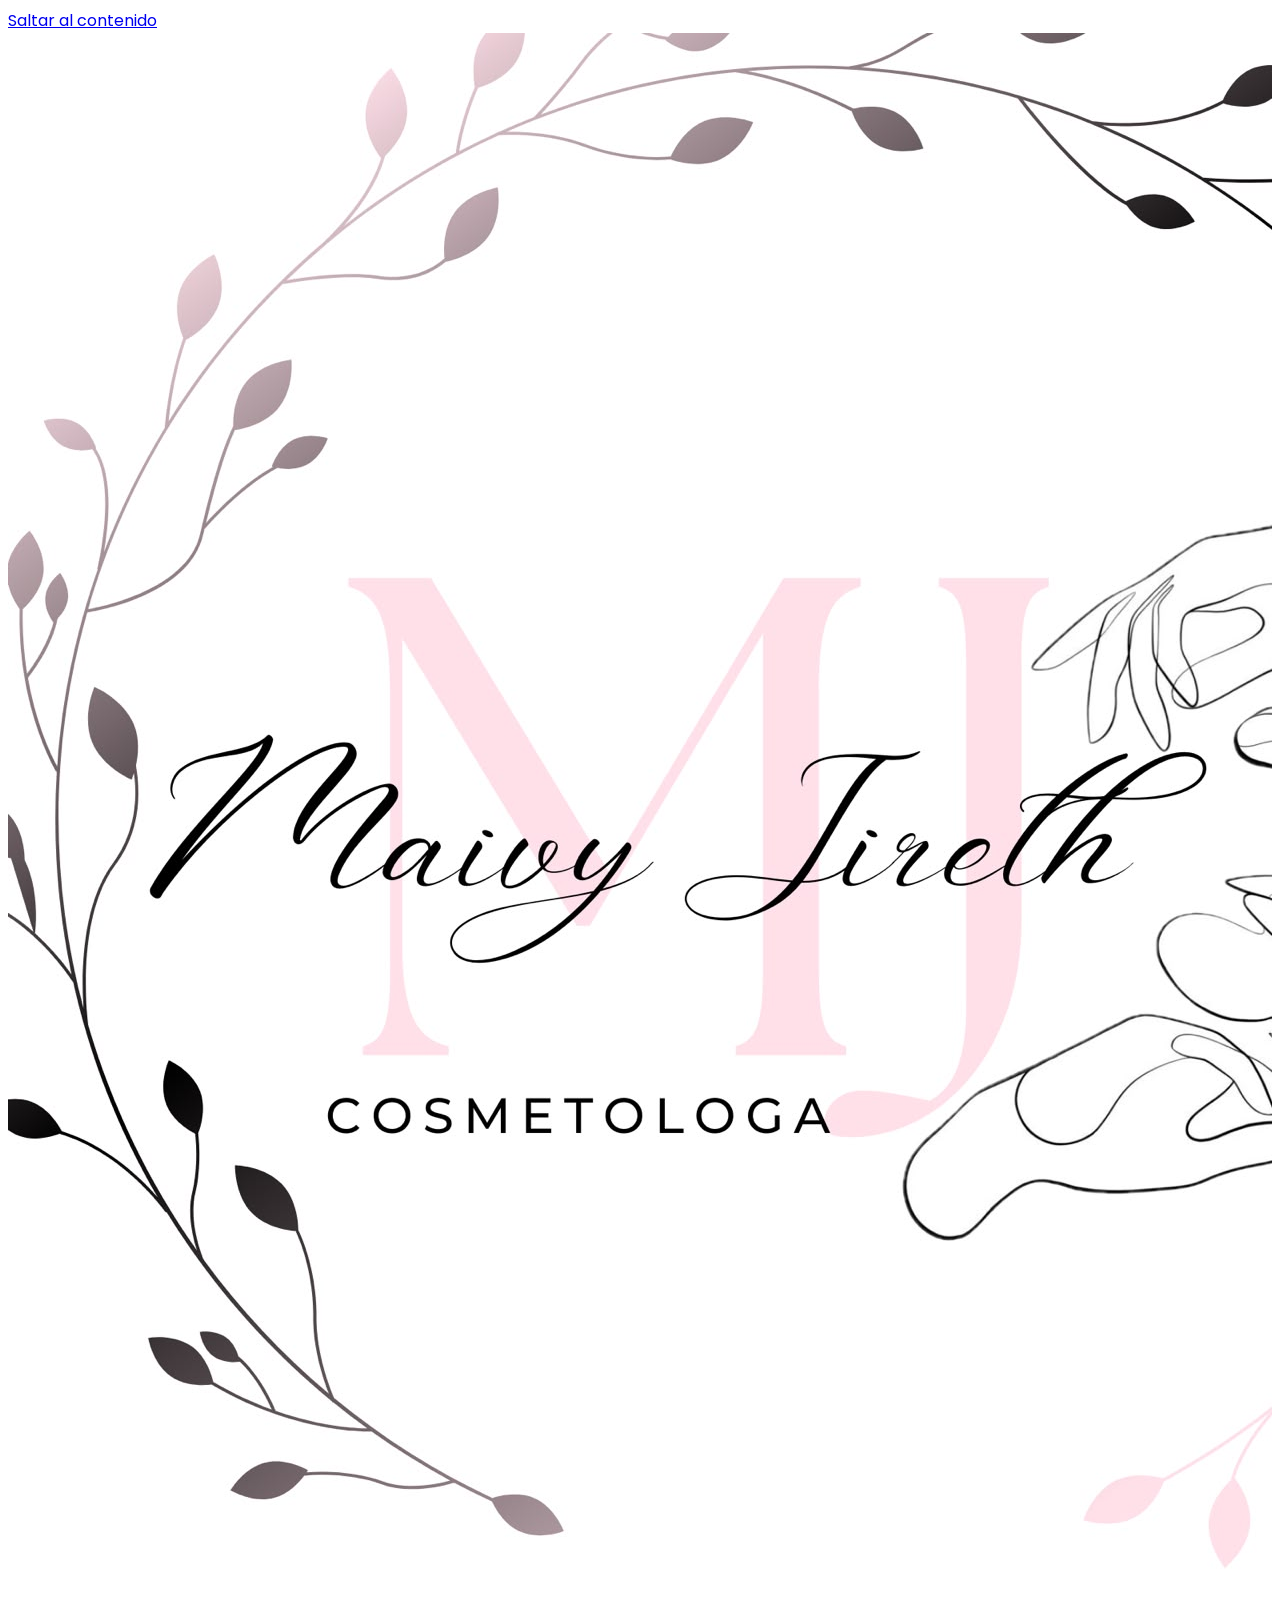
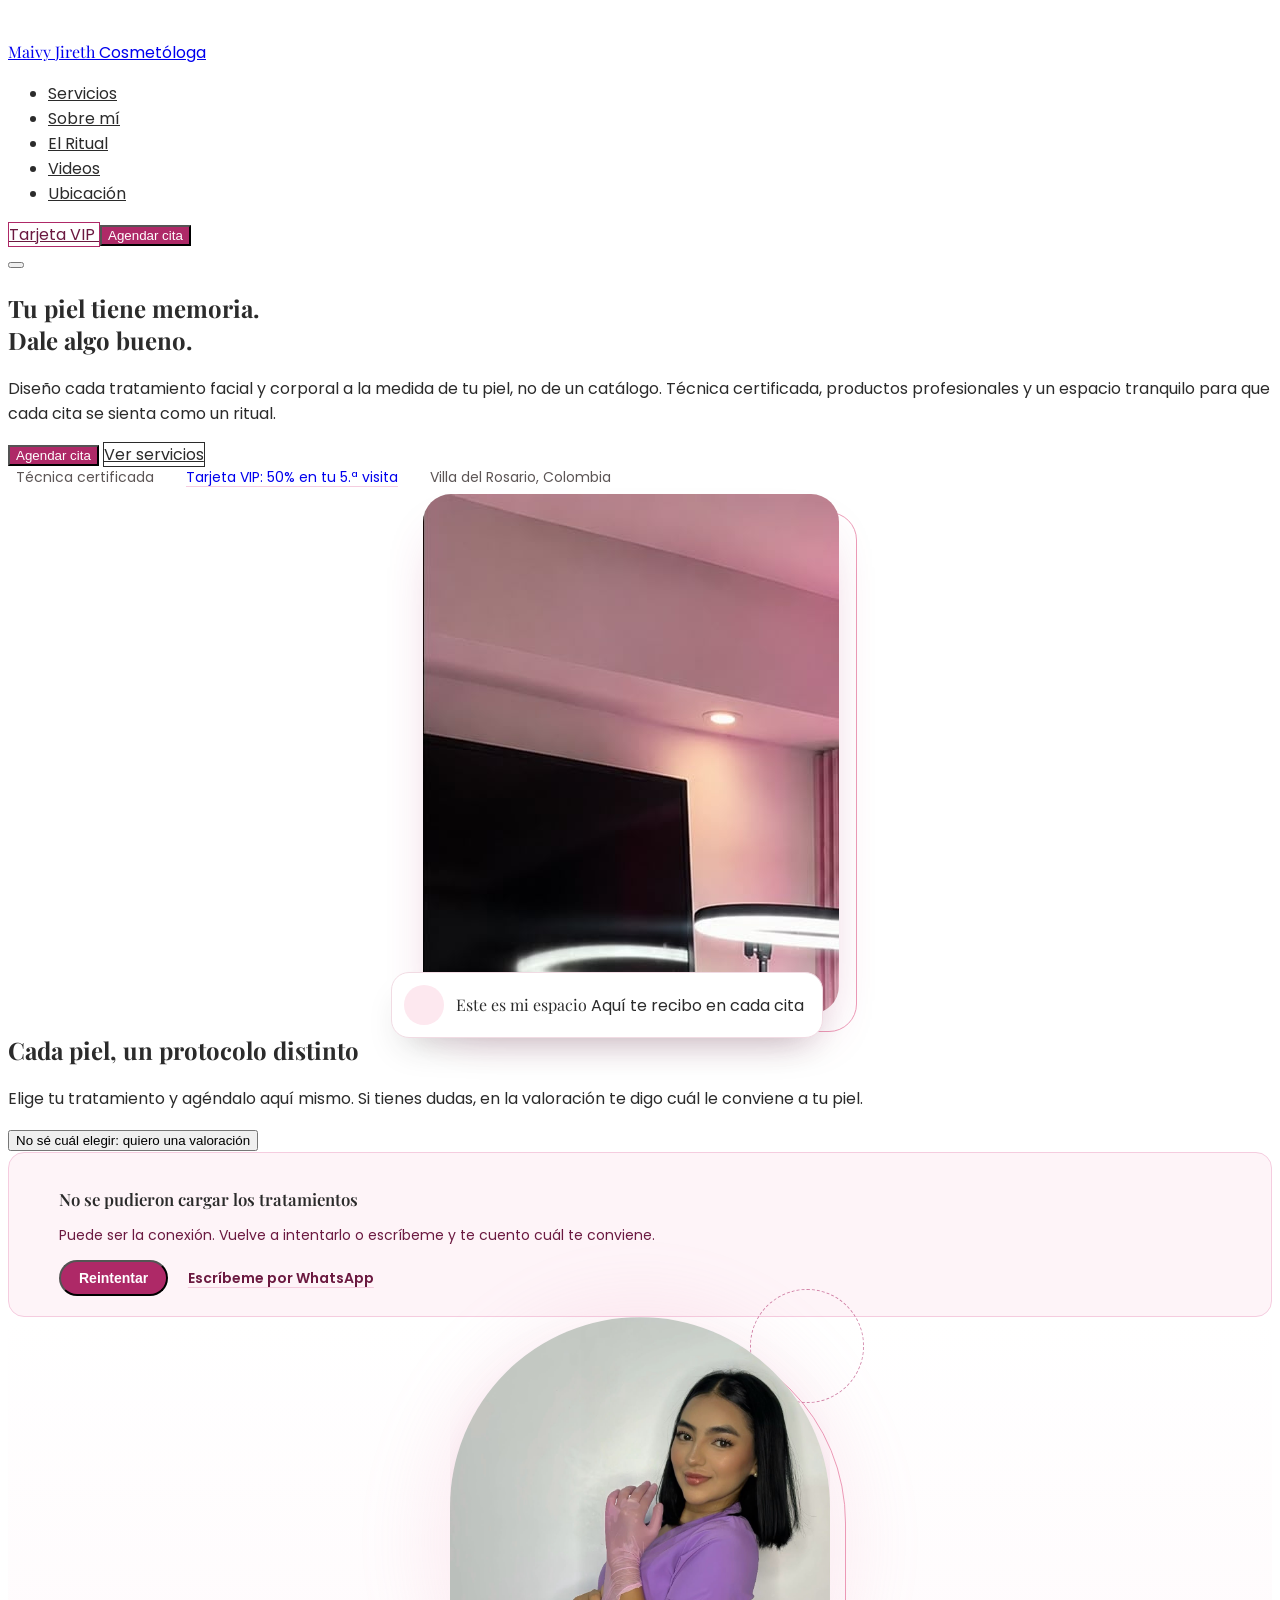
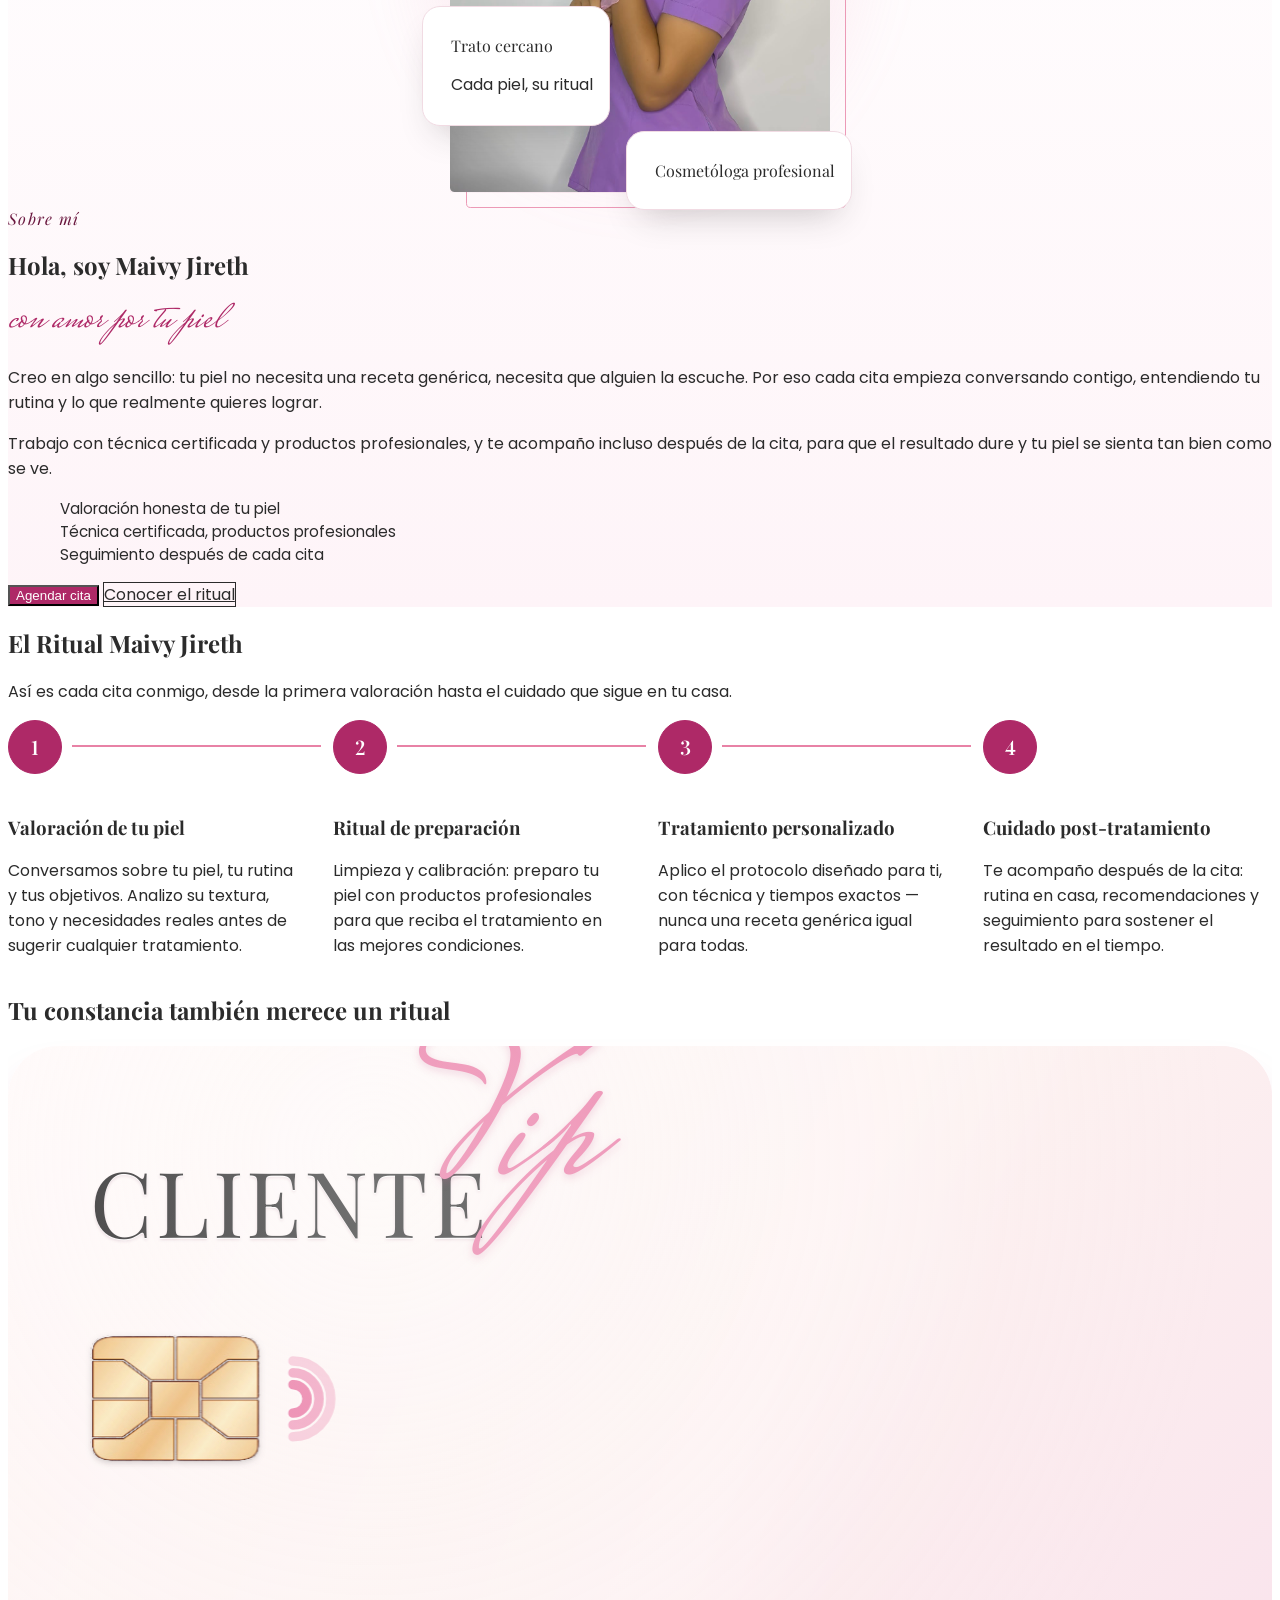
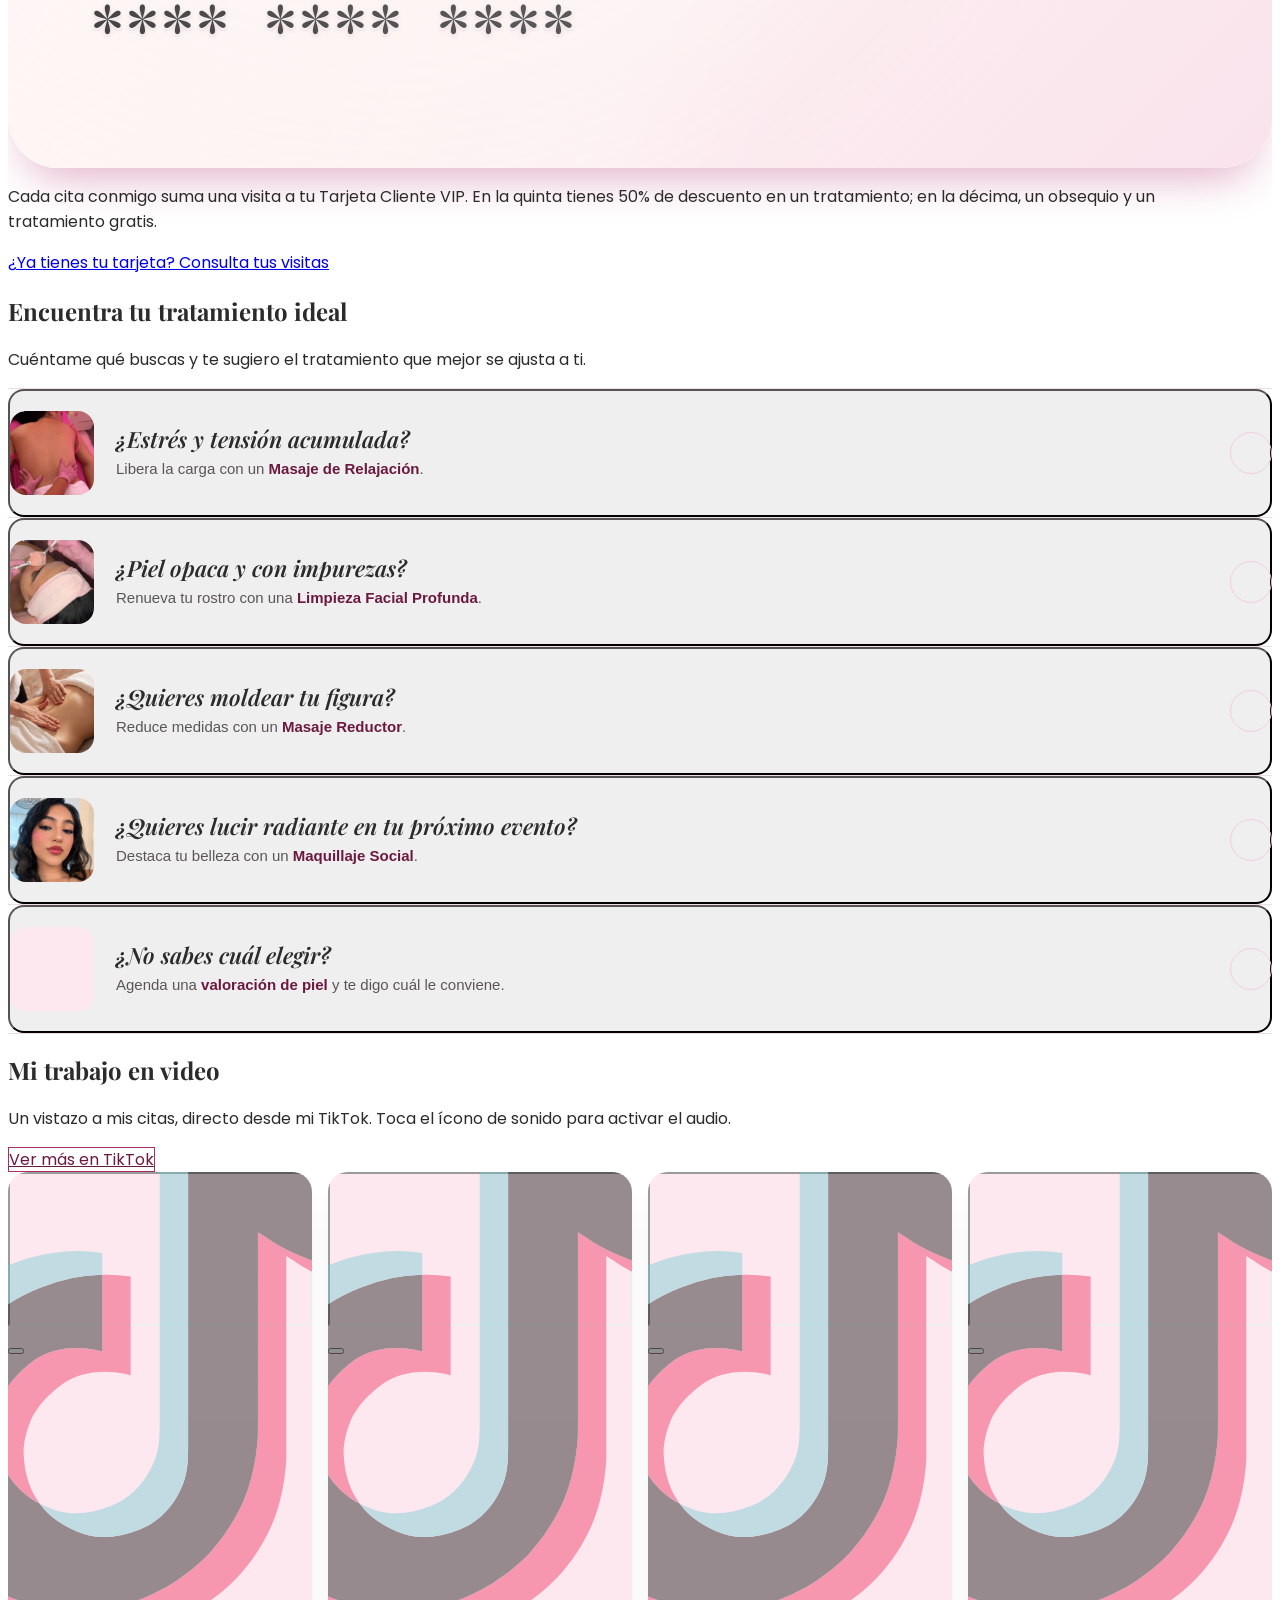
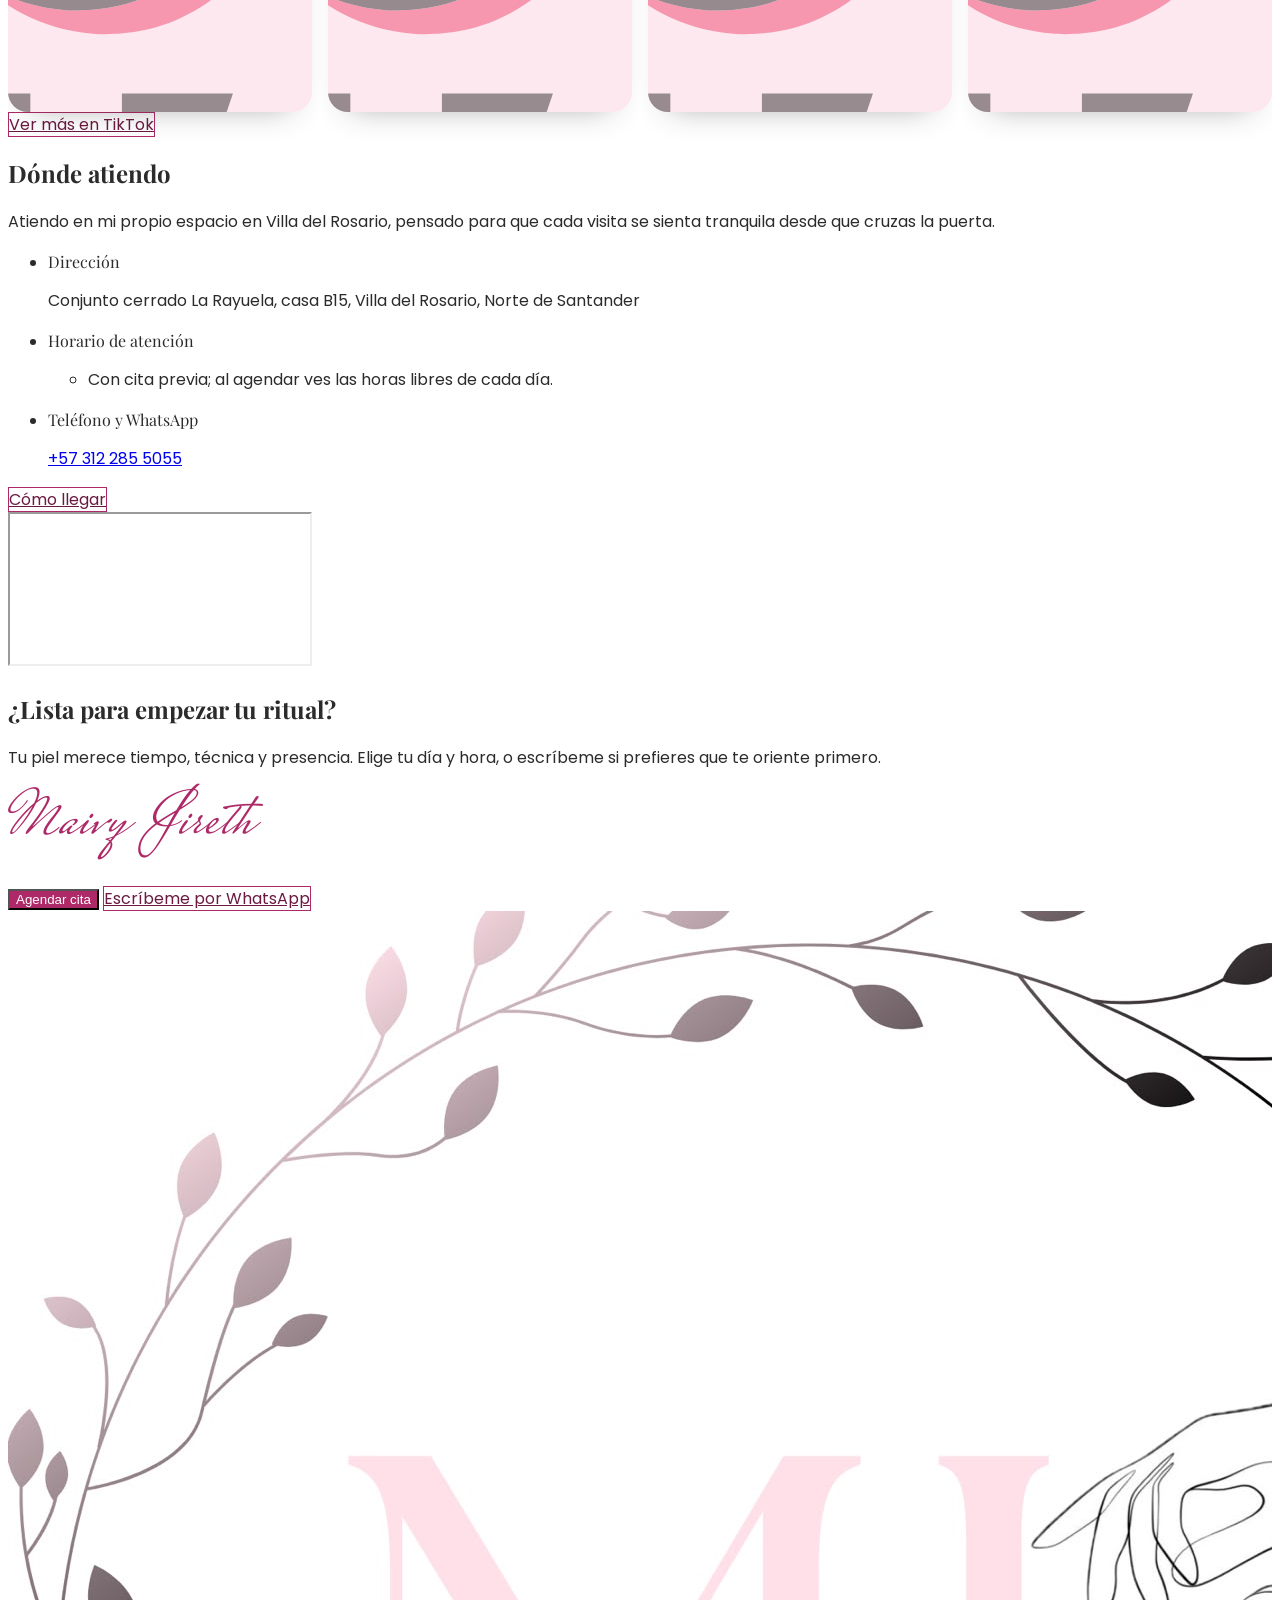
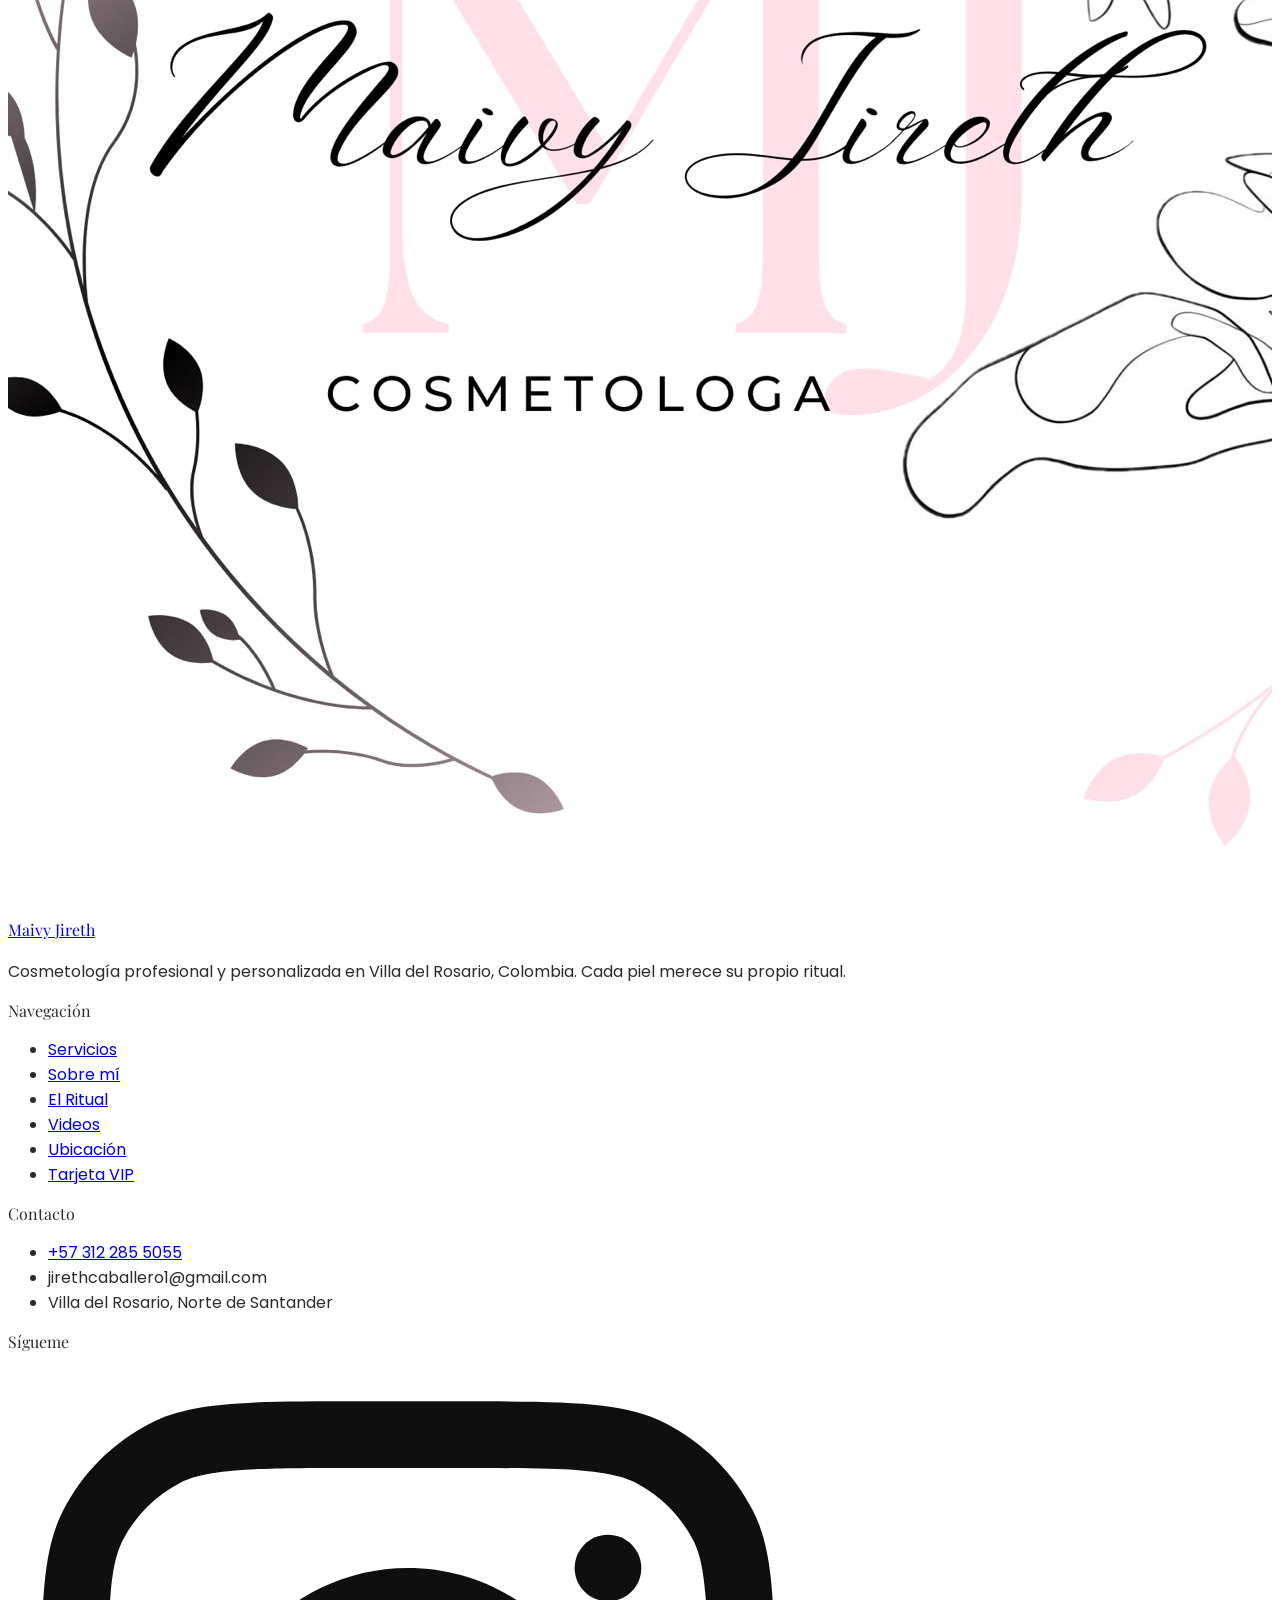
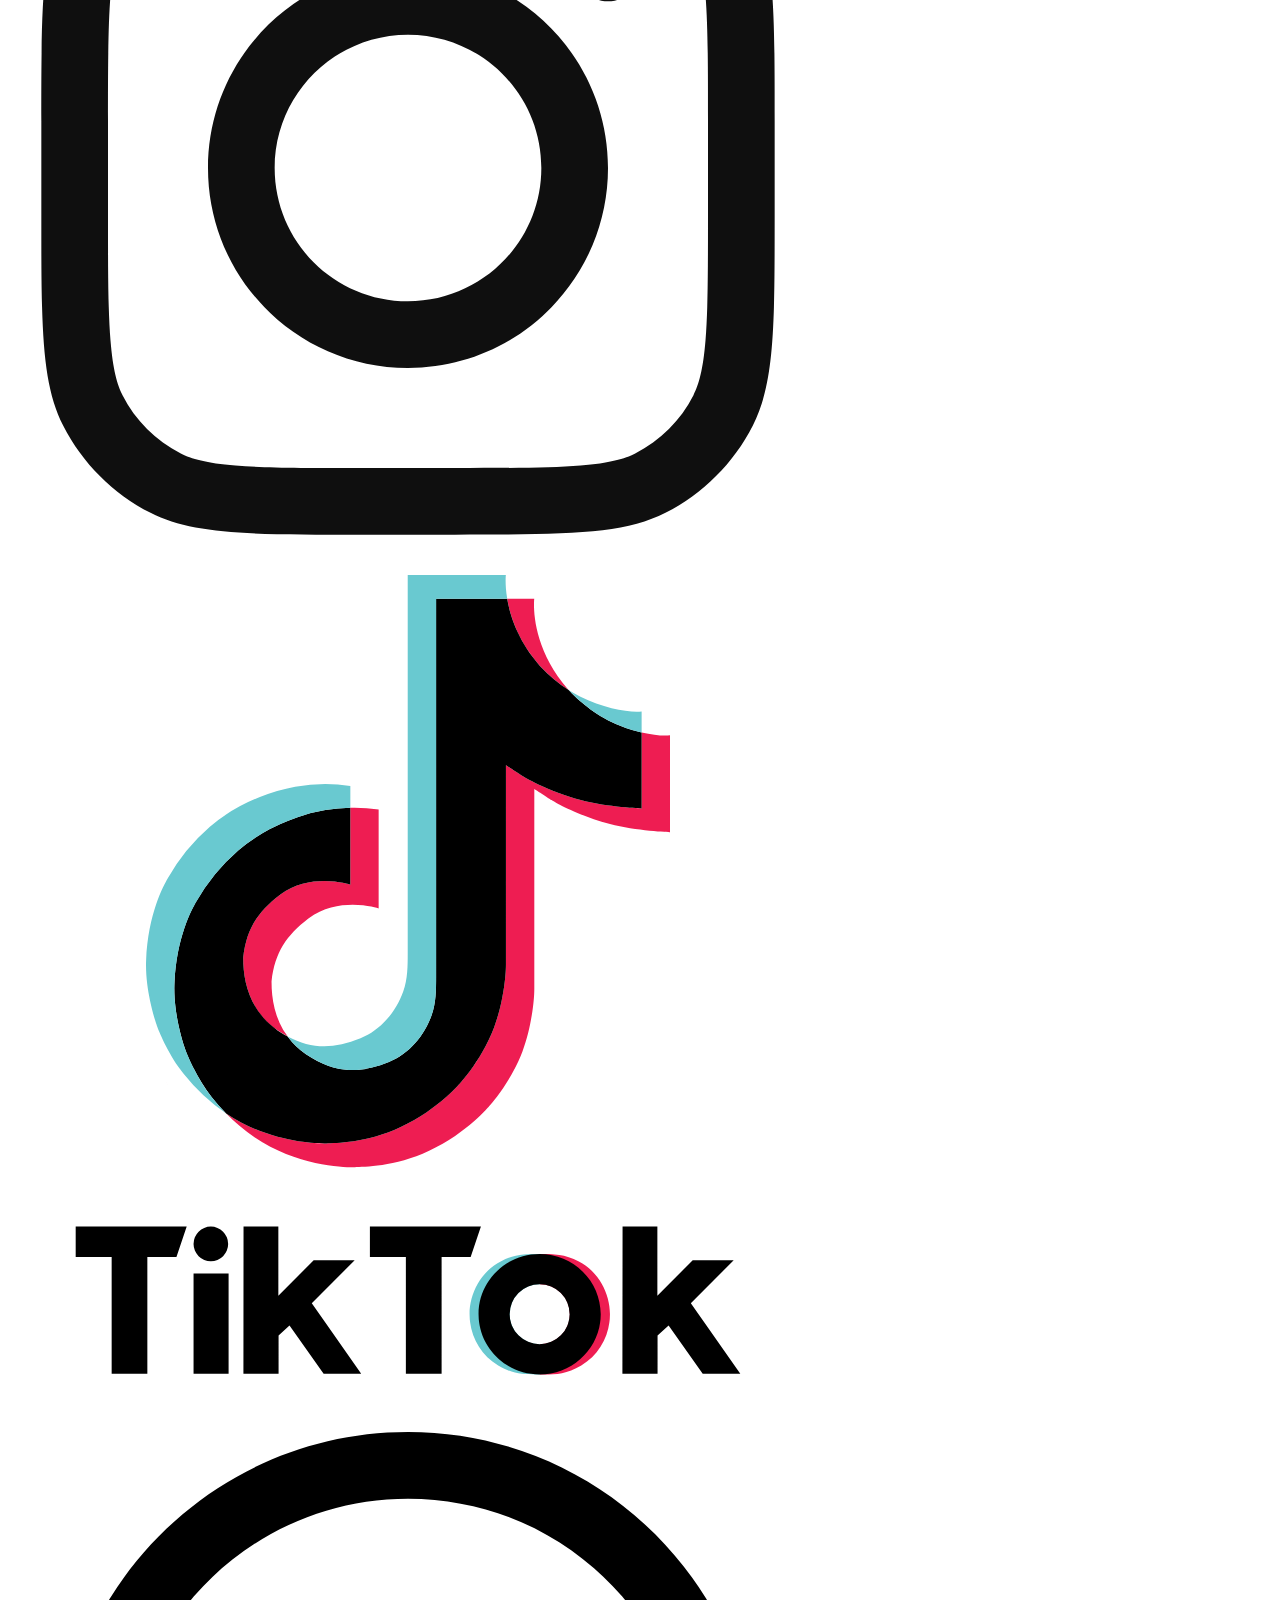
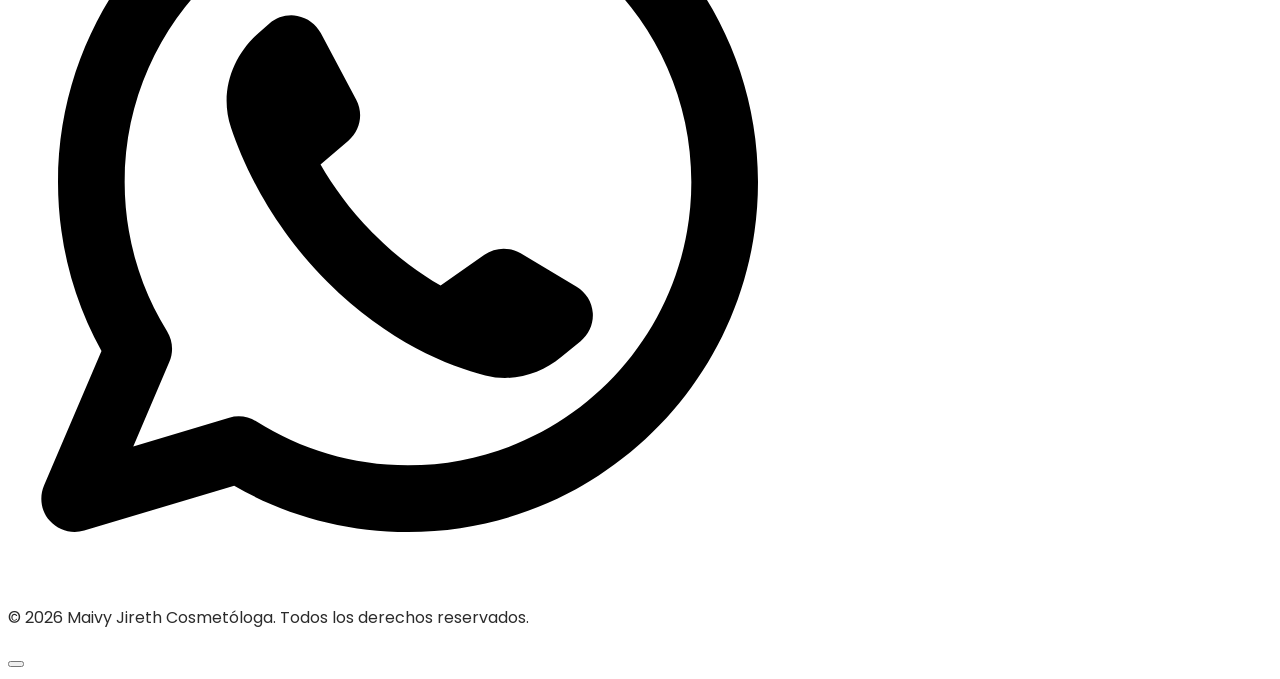
==== commit cc36e1ca: "Actualizacion del favicon" ====
--- a/index.html
+++ b/index.html
@@ -3,7 +3,12 @@
 <head>
 <meta charset="UTF-8" />
 <meta name="viewport" content="width=device-width, initial-scale=1.0, viewport-fit=cover" />
-<link rel="icon" type="image/jpeg" href="imagenes/logocosmec.jpeg" />
+<!-- Favicon: el mismo logo en medidas múltiplo de 48 px (lo que pide Google). Rutas relativas:
+     funcionan igual si la página se publica en la raíz del dominio o en una subcarpeta. -->
+<link rel="icon" href="favicon.ico" sizes="48x48" />
+<link rel="icon" type="image/png" sizes="192x192" href="favicon-192.png" />
+<link rel="icon" type="image/png" sizes="48x48" href="favicon-48.png" />
+<link rel="apple-touch-icon" sizes="180x180" href="apple-touch-icon.png" />
 <title>Maivy Jireth · Cosmetóloga — Tratamientos faciales y corporales personalizados</title>
 <meta name="description" content="Cosmetología profesional y personalizada: limpieza facial, dermaplaning, radiofrecuencia, drenaje linfático y maderoterapia. Agenda tu cita con Maivy Jireth." />
 
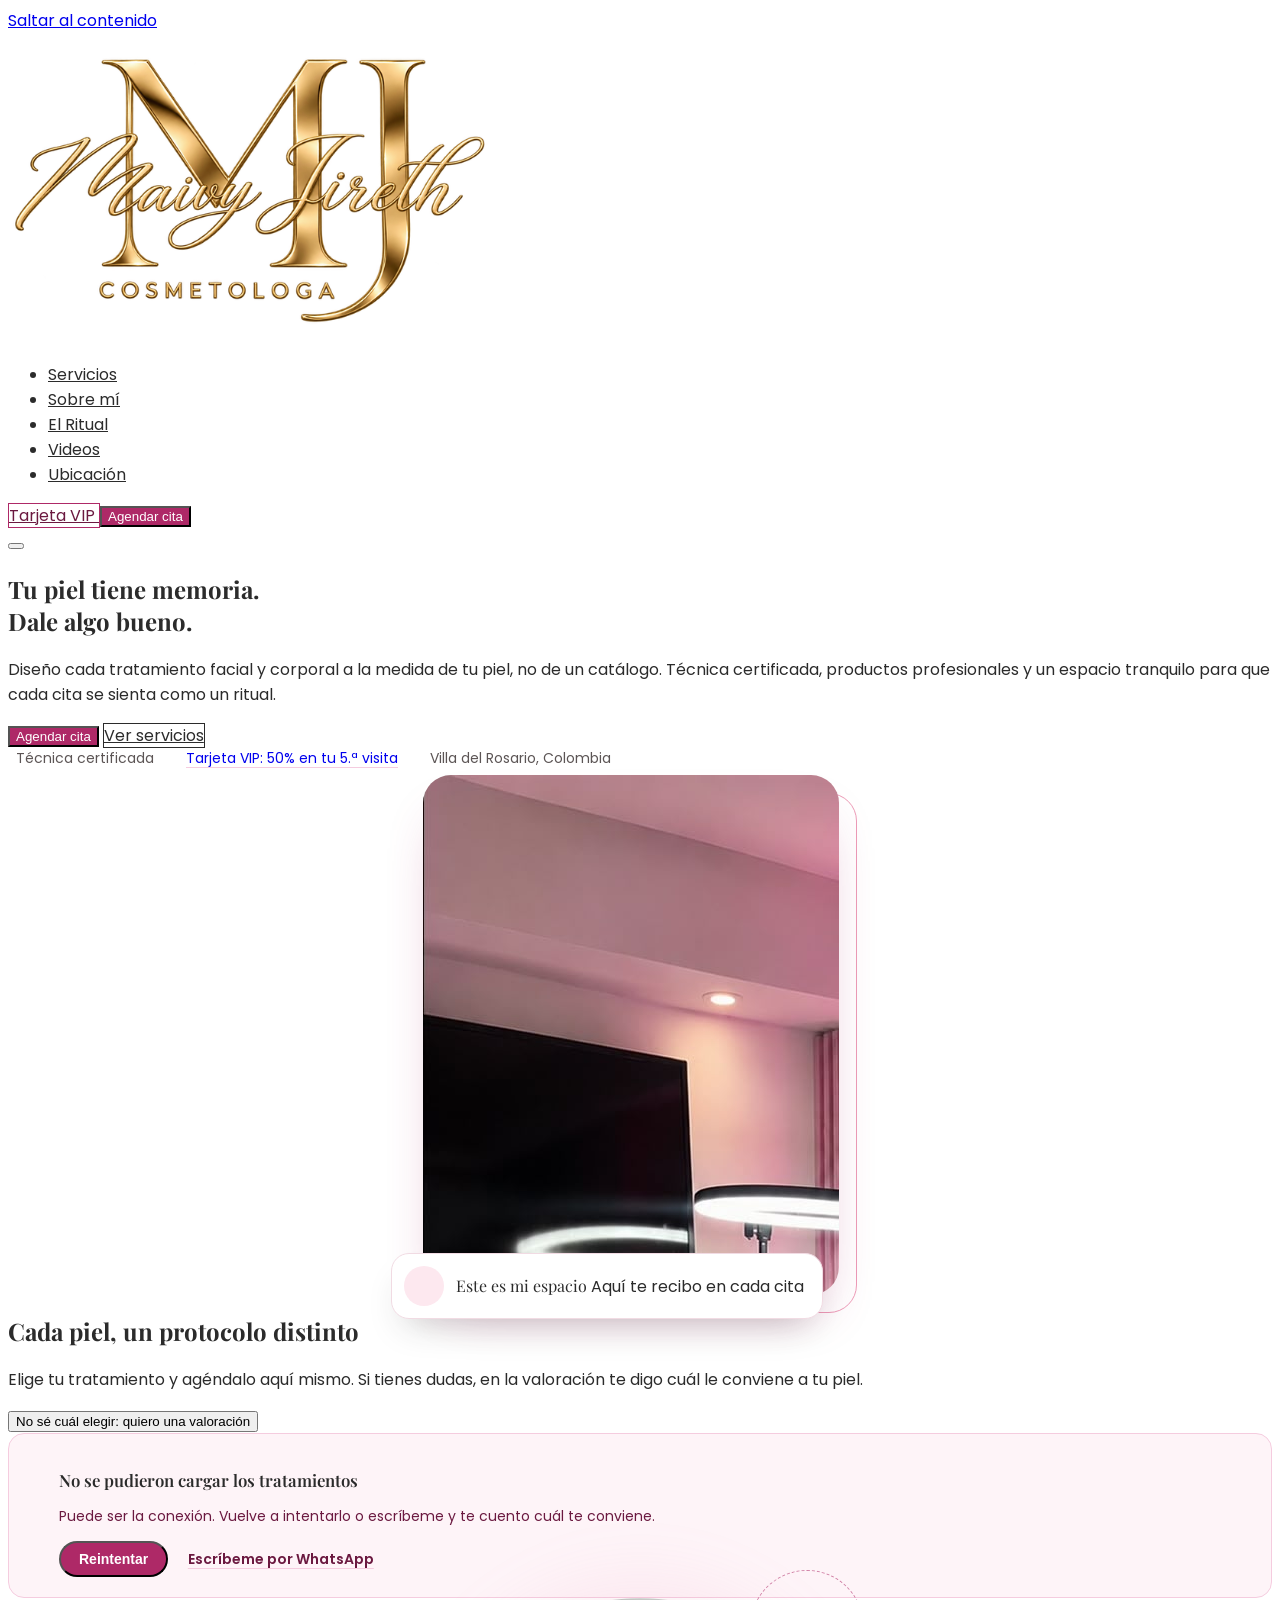
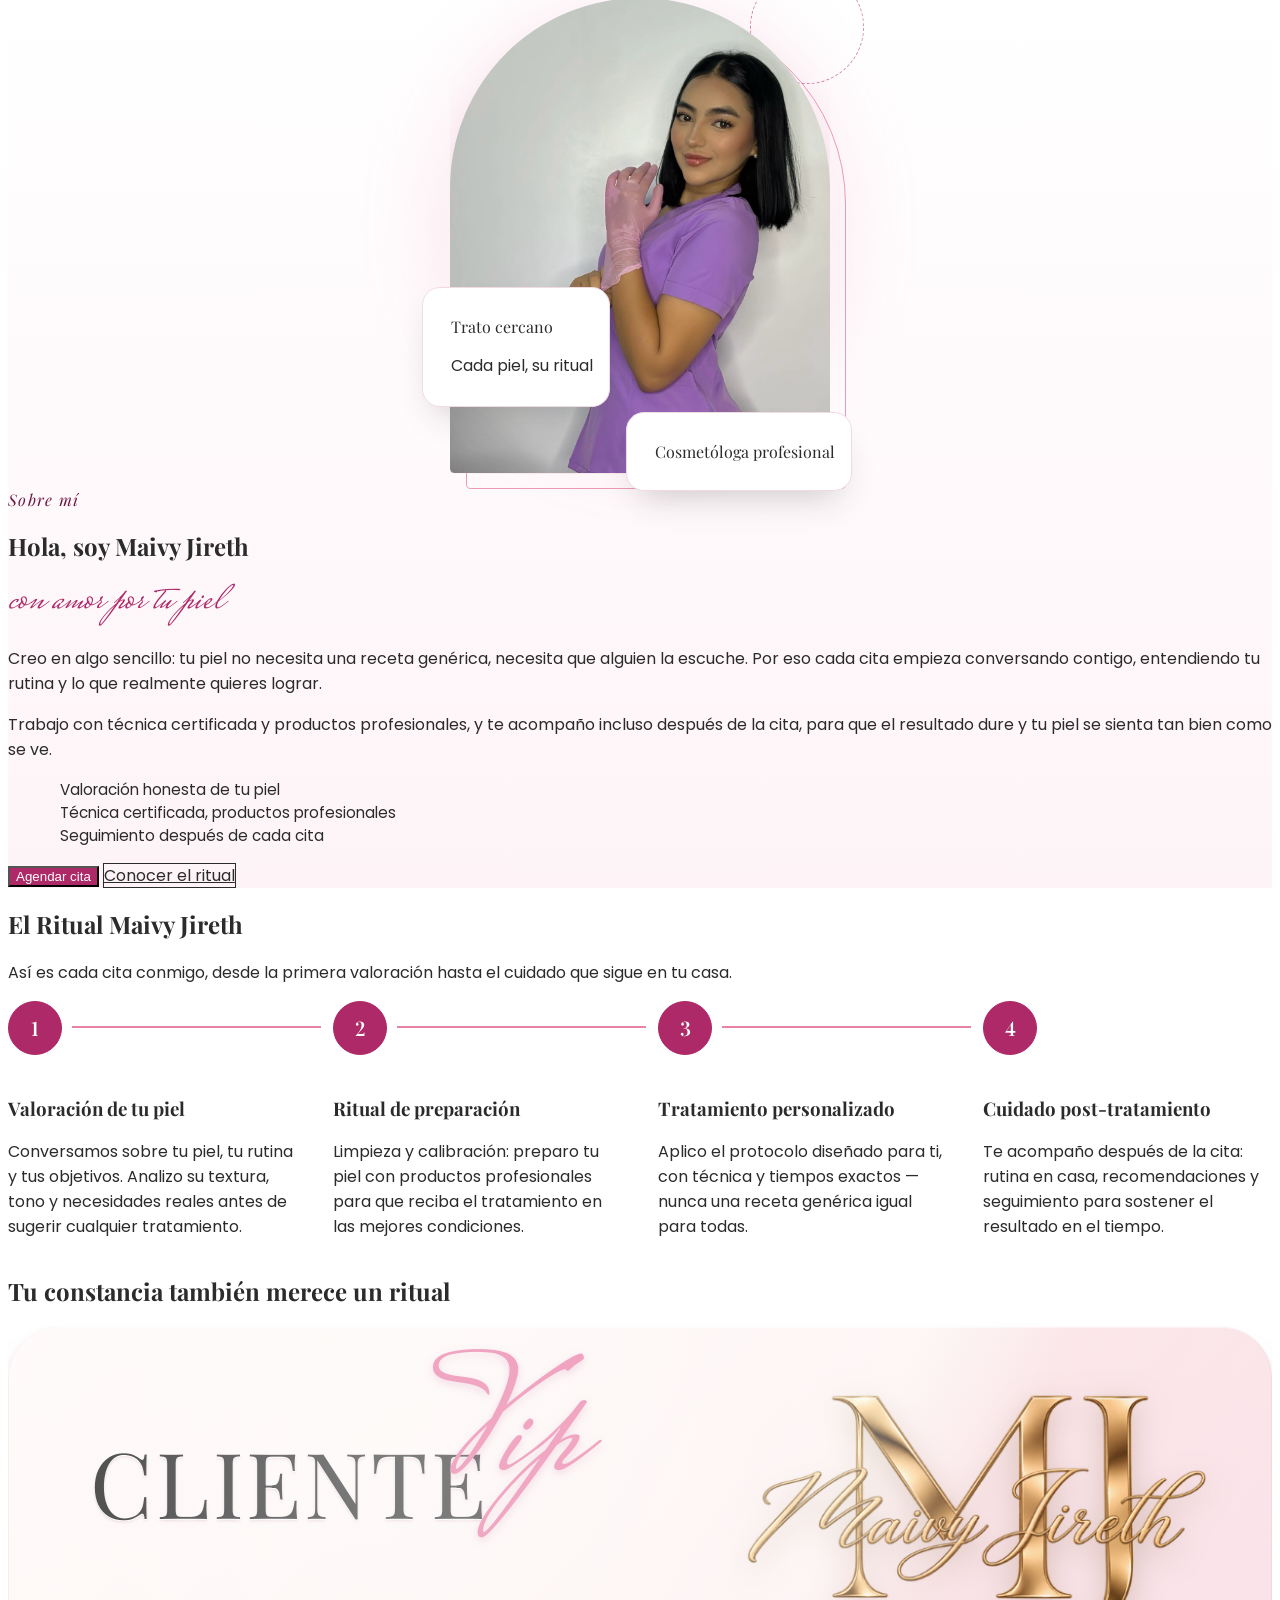
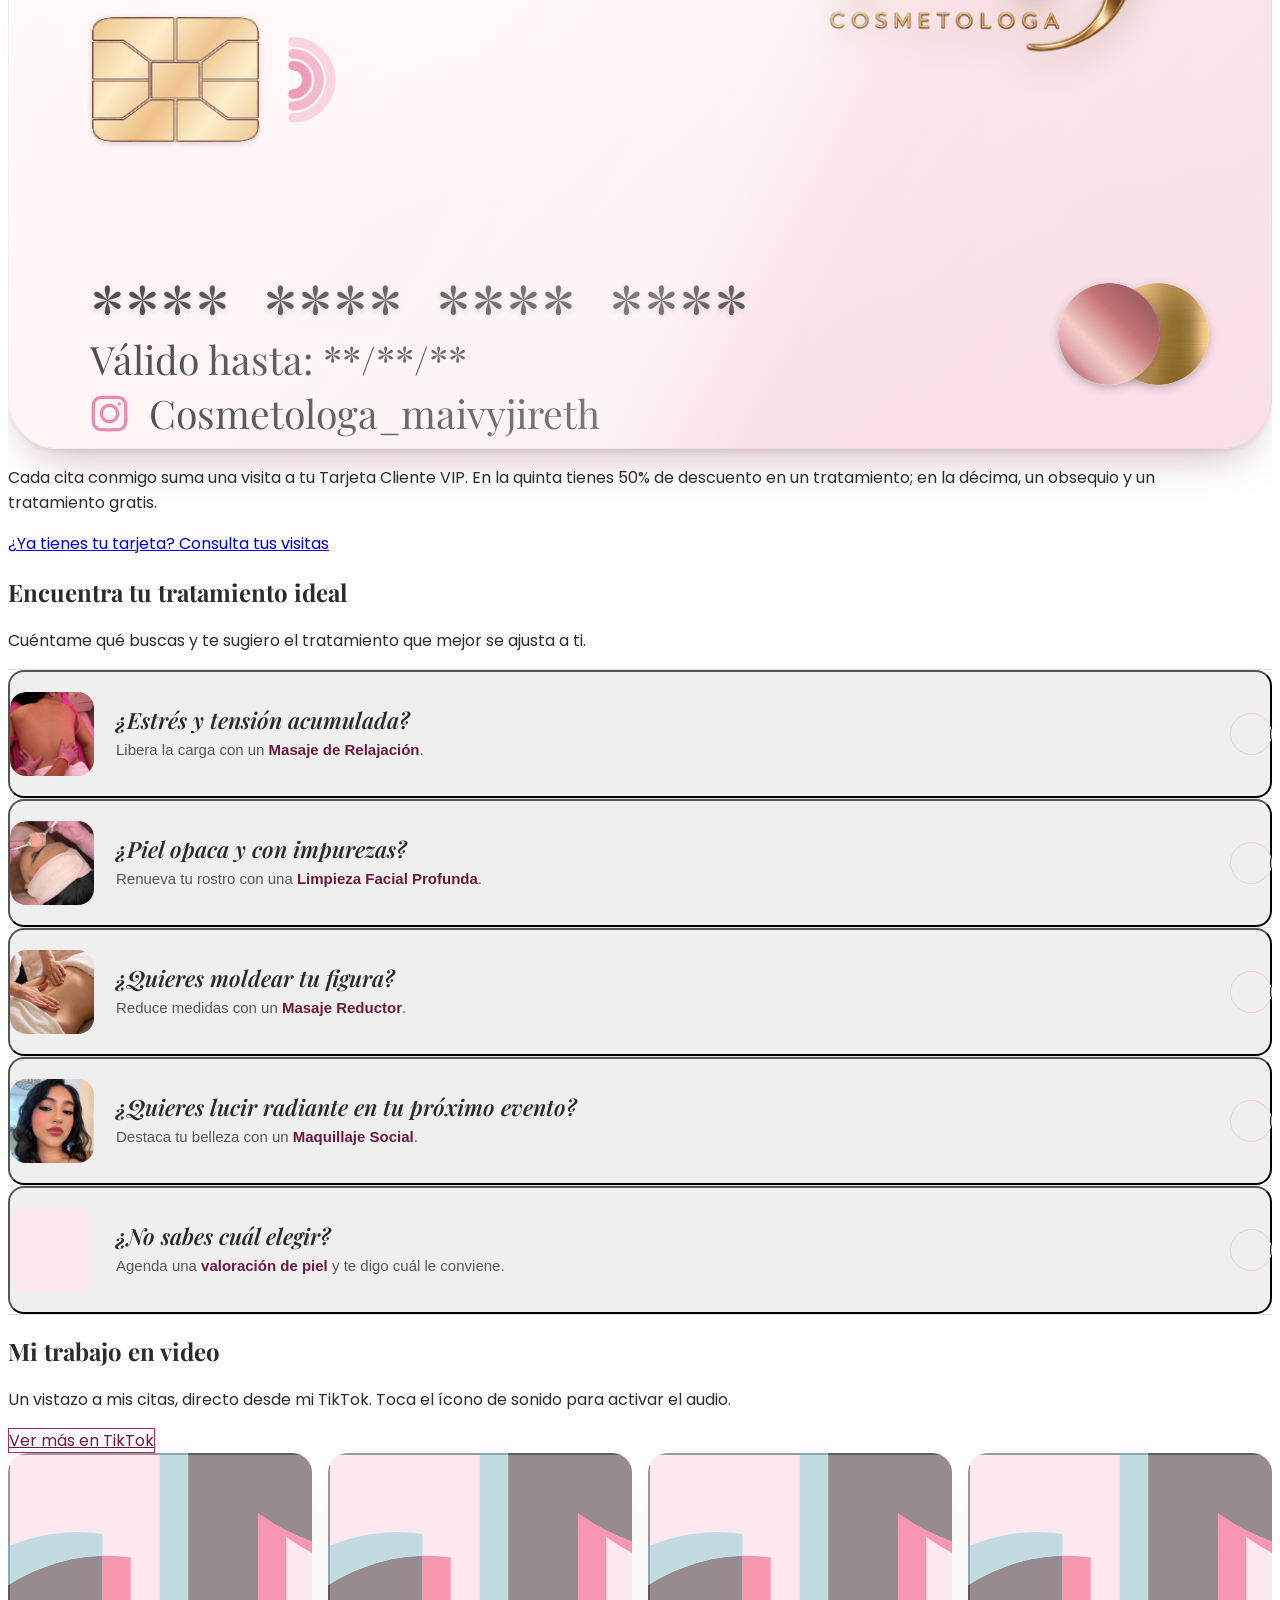
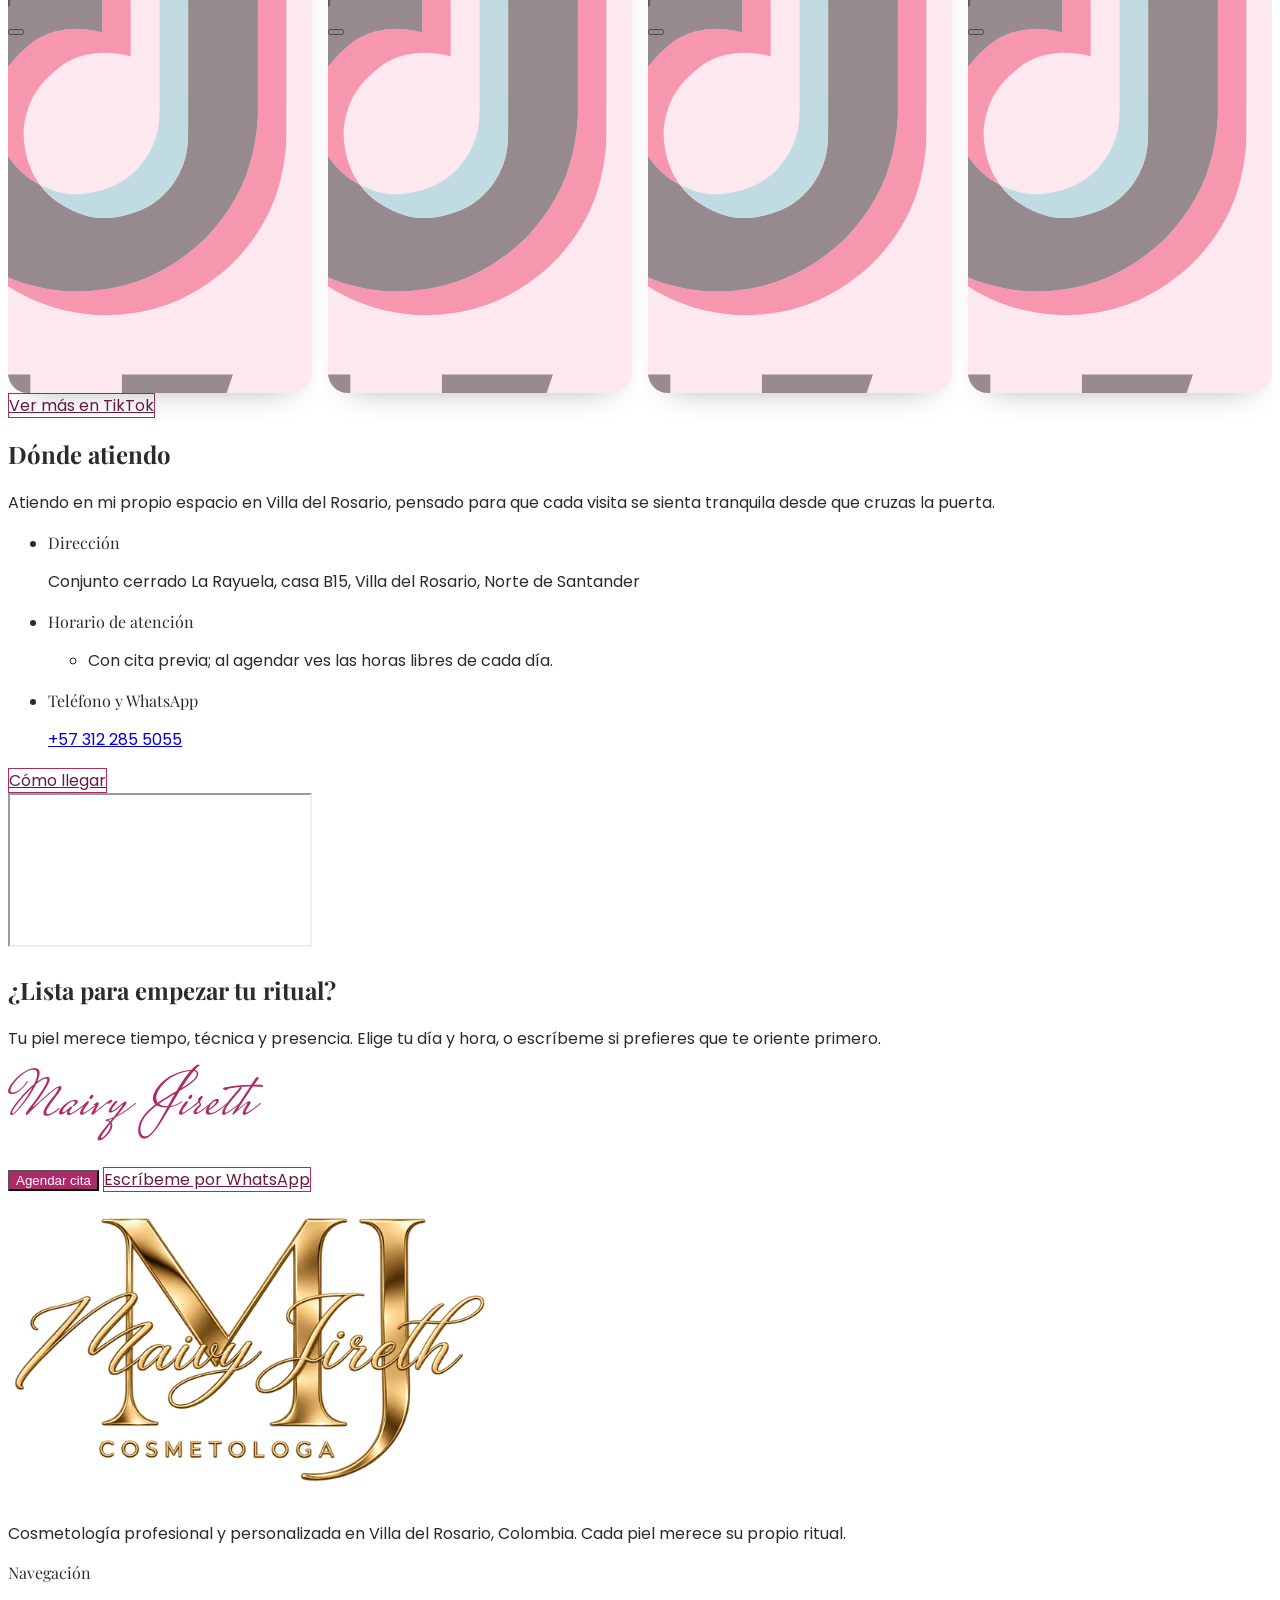
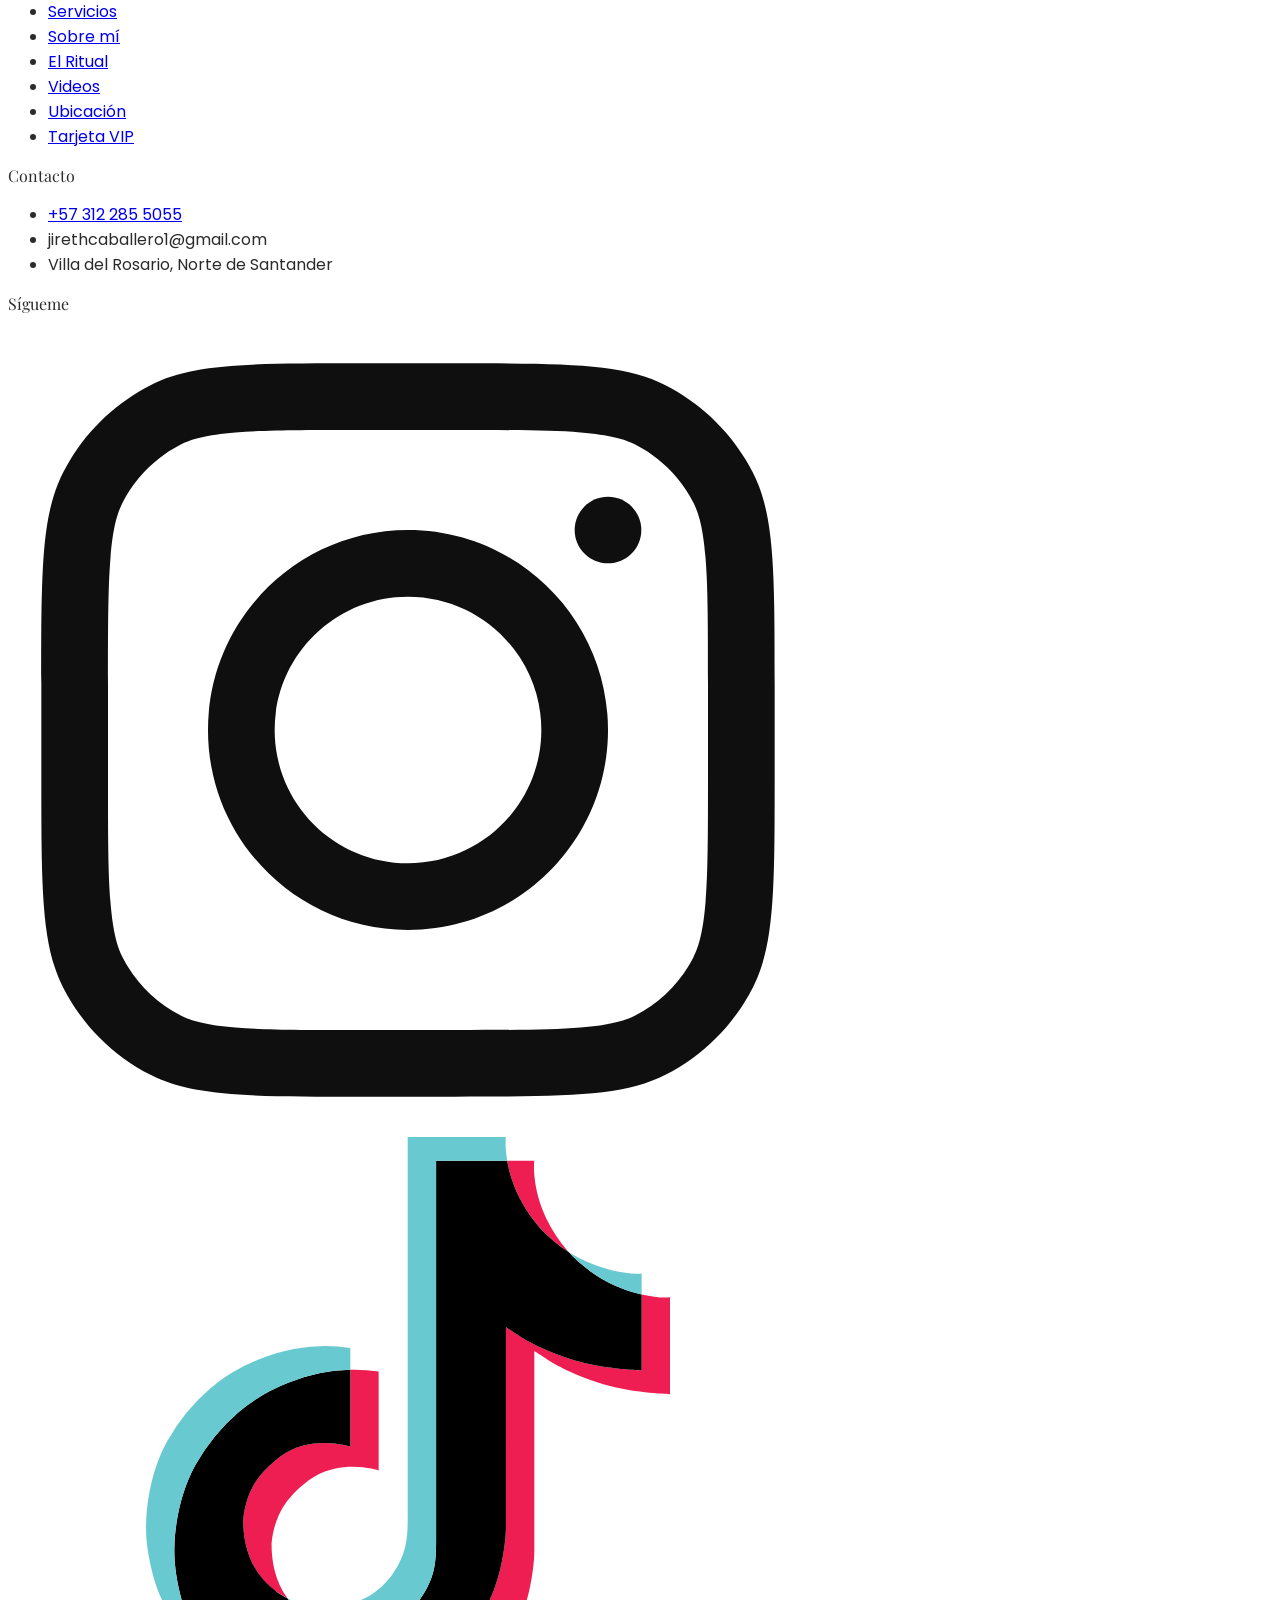
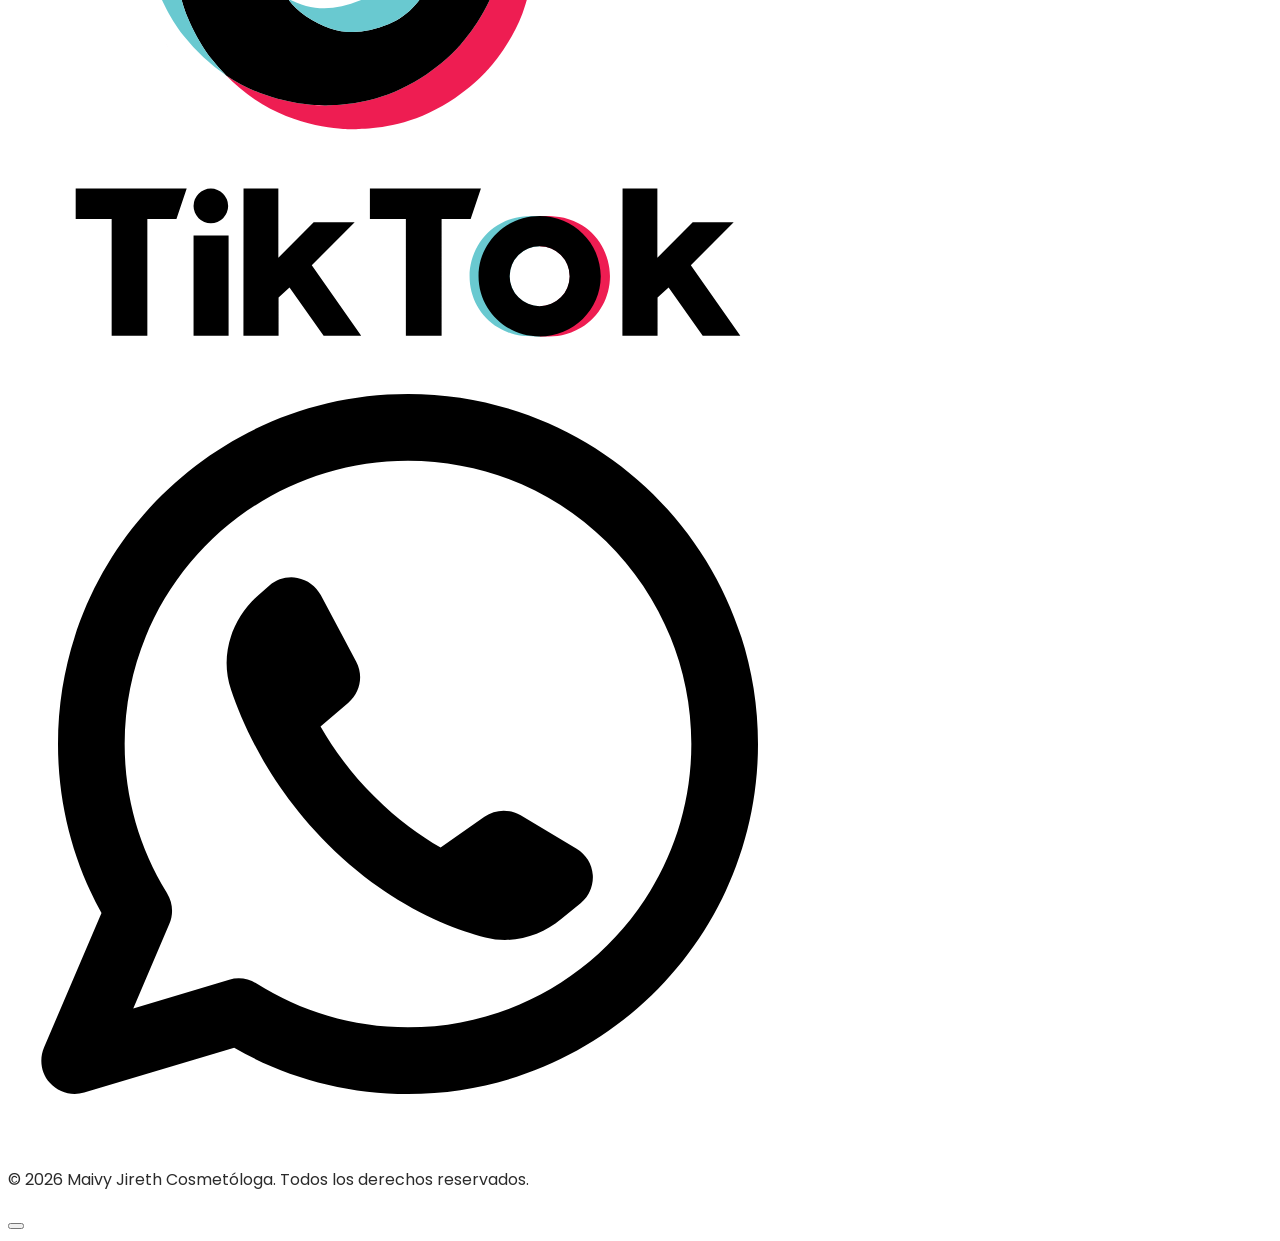
==== commit 86e5d4f6: "Logo dorado nuevo y tarjeta VIP 3D mejorada - Logo dorado MJ (del PowerPoint de Navidad) en el menú " ====
--- a/index.html
+++ b/index.html
@@ -53,12 +53,9 @@
 <header id="navbar" class="fixed top-0 inset-x-0 z-50">
   <nav class="max-w-7xl mx-auto flex items-center justify-between px-5 md:px-8 py-4">
     <!-- Logo (sin bordes adicionales) -->
-    <a href="#inicio" class="flex items-center gap-3 group">
-      <img src="imagenes/logocosmec.jpeg" alt="Maivy Jireth Cosmetóloga" class="w-11 h-11 rounded-full object-cover" />
-      <span class="leading-tight">
-        <span class="block font-display text-lg font-semibold tracking-wide">Maivy Jireth</span>
-        <span class="block text-[11px] uppercase tracking-[0.2em] text-[#6b6464]">Cosmetóloga</span>
-      </span>
+    <!-- Logo dorado (sacado de video_navidad/Publicado de navidad.pptx); ya trae el nombre y "Cosmetóloga". -->
+    <a href="#inicio" class="flex items-center group" aria-label="Maivy Jireth Cosmetóloga, ir al inicio">
+      <img src="imagenes/logo-mj.png" width="480" height="306" alt="Maivy Jireth Cosmetóloga" class="h-12 md:h-14 w-auto" />
     </a>
 
     <!-- Nav desktop -->
@@ -291,7 +288,7 @@
           <div class="vip-card">
             <span class="vc-el vc-cliente">CLIENTE</span>
             <span class="vc-el vc-vip font-script">Vip</span>
-            <img src="imagenes/logocosmec.jpeg" alt="" class="vc-el vc-logo rounded-full object-cover" />
+            <img src="imagenes/logo-mj.png" alt="" class="vc-el vc-logo vc-logo--mj" />
             <img src="imagenes/tarjeta-chip.png" alt="" class="vc-el vc-chip" />
             <svg viewBox="0 0 24 24" class="vc-el vc-contactless" fill="none" stroke="currentColor" stroke-width="2" stroke-linecap="round" aria-hidden="true">
               <path d="M4 12a8 8 0 0 1 16 0" opacity="0.4"/>
@@ -526,9 +523,8 @@
   <!-- Celular: marca arriba, Navegación y Sígueme lado a lado, Contacto al final. Escritorio: 4 columnas. -->
   <div class="max-w-7xl mx-auto px-5 md:px-8 grid grid-cols-2 lg:grid-cols-4 gap-x-6 gap-y-10 mb-10 md:mb-12">
     <div class="col-span-2 lg:col-span-1">
-      <a href="#inicio" class="flex items-center gap-3 mb-4">
-        <img src="imagenes/logocosmec.jpeg" alt="Maivy Jireth Cosmetóloga" class="w-10 h-10 rounded-full object-cover" />
-        <span class="font-display font-semibold">Maivy Jireth</span>
+      <a href="#inicio" class="inline-flex mb-4" aria-label="Maivy Jireth Cosmetóloga, ir al inicio">
+        <img src="imagenes/logo-mj.png" width="480" height="306" alt="Maivy Jireth Cosmetóloga" loading="lazy" class="h-20 w-auto" />
       </a>
       <p class="text-sm text-[#6b6464] leading-relaxed">
         Cosmetología profesional y personalizada en Villa del Rosario, Colombia. Cada piel merece su
--- a/css/style.css
+++ b/css/style.css
@@ -81,6 +81,12 @@
   font-style: italic;
   letter-spacing: 0.08em;
   color: var(--dorado-dark);
+}
+
+/* Páginas de la Tarjeta VIP: mismo estilo con espaciado normal entre letras (más fácil de leer).
+   No se aplica a «Sobre mí» del inicio, que conserva su diseño. */
+.eyebrow--compacta {
+  letter-spacing: 0.01em;
 }
 
 .text-stroke-gold {
@@ -775,23 +781,17 @@
   position: absolute;
   inset: 0;
   border-radius: 4cqw;
-  border: 0.9cqw solid #f4a9c6;
   background: linear-gradient(135deg, #fffcfb 0%, #fdf3f1 50%, #f9e2ec 100%);
+  /* Como una tarjeta real: sin marco de color; un filo fino de luz arriba, un canto apenas
+     marcado y una sombra suave debajo. Todo fijo, para que moverla no obligue a repintar. */
   box-shadow:
-    inset 0 1.5px 2px rgba(255, 255, 255, 0.95),
-    inset 0 -2px 4px rgba(174, 41, 103, 0.2),
-    calc(var(--px, 0) * -3.5px) calc(var(--py, 0) * -3.5px) 0 #e38eb0,
-    calc(var(--px, 0) * -5px) calc(var(--py, 0) * -5px) 0 #c86b92,
-    0 25px 45px -18px rgba(174, 41, 103, 0.4);
+    inset 0 1px 0 rgba(255, 255, 255, 0.95),
+    inset 0 0 0 1px rgba(120, 80, 70, 0.07),
+    0 2px 5px rgba(60, 40, 40, 0.08),
+    0 24px 44px -20px rgba(120, 50, 80, 0.38);
   overflow: hidden;
-  transform: rotateX(var(--rx, 0deg)) rotateY(var(--ry, 0deg)) scale3d(var(--scale, 1), var(--scale, 1), var(--scale, 1));
-  transition: transform 0.65s cubic-bezier(0.22, 1, 0.36, 1);
-  will-change: transform;
   backface-visibility: hidden;
   -webkit-backface-visibility: hidden;
-}
-.vip-card-wrap.is-dragging .vip-card {
-  transition: transform 0.06s ease-out, box-shadow 0.06s ease-out;
 }
 
 .vip-card::before {
@@ -806,10 +806,10 @@
     transparent 75%
   );
   background-size: 200% 200%;
-  background-position: var(--gx, 35%) var(--gy, 25%);
+  background-position: 35% 25%;
   pointer-events: none;
   z-index: 4;
-  mix-blend-mode: soft-light;
+  opacity: 0.6;
 }
 
 .vip-card::after {
@@ -817,22 +817,19 @@
   position: absolute;
   inset: -20%;
   background: radial-gradient(
-    circle at var(--gx, 35%) var(--gy, 25%),
+    circle at 35% 25%,
     rgba(255, 255, 255, 0.85) 0%,
     rgba(255, 240, 246, 0.35) 28%,
     transparent 62%
   );
-  opacity: var(--glare-op, 0.35);
+  opacity: 0.35;
   pointer-events: none;
   z-index: 5;
-  transition: opacity 0.3s ease;
 }
 
 .vc-el {
   position: absolute;
   z-index: 2;
-  transform: translate3d(calc(var(--px, 0) * 2.5px), calc(var(--py, 0) * 2.5px), 0);
-  transition: transform 0.08s ease-out;
 }
 .vc-cliente {
   left: 6.5%; top: 13%;
@@ -843,14 +840,28 @@
   white-space: nowrap;
   text-shadow:
     0 1px 0 rgba(255, 255, 255, 0.95),
-    calc(var(--px, 0) * -2px) calc(var(--py, 0) * -2px + 2px) 3px rgba(107, 25, 64, 0.18);
+    0 2px 3px rgba(107, 25, 64, 0.18);
+}
+/* Nombre de la clienta (mi-tarjeta-vip.html): no pasa por debajo del logo; si es largo se achica. */
+.vc-cliente {
+  max-width: 50%;
+  overflow: hidden;
+  text-overflow: ellipsis;
+}
+.vc-cliente[data-largo] {
+  font-size: 5.4cqw;
+  top: 15%;
+}
+.vc-cliente[data-largo="muy"] {
+  font-size: 4.3cqw;
+  top: 16.5%;
 }
 .vc-vip {
-  left: 33%; top: 0%;
-  font-size: 15.5cqw;
+  left: 34%; top: 5%;
+  font-size: 13cqw;
   color: #e8739f;
   line-height: 1;
-  filter: drop-shadow(calc(var(--px, 0) * -3px) calc(var(--py, 0) * -3px + 3px) 4px rgba(174, 41, 103, 0.25));
+  filter: drop-shadow(0 3px 4px rgba(174, 41, 103, 0.25));
 }
 .vc-logo {
   left: 62%; top: 3%;
@@ -861,12 +872,21 @@
     0 6px 15px -4px rgba(174, 41, 103, 0.3),
     0 0 0 1.5px rgba(255, 255, 255, 0.85);
 }
+/* Logo dorado MJ (ancho, con fondo transparente): sin círculo ni aro blanco, suelto en la esquina
+   y con una sombra suave que sigue su silueta para que el dorado se despegue del fondo claro. */
+.vc-logo.vc-logo--mj {
+  left: 58%; top: 6%;
+  width: 37%;
+  border-radius: 0;
+  box-shadow: none;
+  filter: drop-shadow(0 0.8cqw 1.2cqw rgba(110, 82, 32, 0.28));
+}
 .vc-chip {
   left: 6.5%; top: 40%;
   width: 13.5%;
   height: auto;
   filter:
-    drop-shadow(calc(var(--px, 0) * -2px) calc(var(--py, 0) * -2px + 2px) 3px rgba(43, 43, 43, 0.25))
+    drop-shadow(0 2px 3px rgba(43, 43, 43, 0.25))
     contrast(1.06)
     brightness(1.03);
 }
@@ -874,7 +894,7 @@
   left: 18%; top: 41%;
   width: 9%;
   color: #e8739f;
-  transform: translate3d(calc(var(--px, 0) * 2px), calc(var(--py, 0) * 2px), 0) rotate(90deg);
+  transform: rotate(90deg);
   filter: drop-shadow(0 1px 1px rgba(255, 255, 255, 0.8));
 }
 .vc-number {
@@ -887,7 +907,7 @@
   text-shadow:
     0 1px 0 rgba(255, 255, 255, 0.95),
     0 -0.5px 0 rgba(43, 43, 43, 0.25),
-    calc(var(--px, 0) * -2px) calc(var(--py, 0) * -2px + 2px) 4px rgba(107, 25, 64, 0.2);
+    0 2px 4px rgba(107, 25, 64, 0.2);
 }
 .vc-number span { margin-right: 2.6cqw; }
 .vc-number span:last-child { margin-right: 0; }
@@ -1312,20 +1332,26 @@
   position: absolute;
   inset: 0;
   transform-style: preserve-3d;
-  transform:
-    rotateX(var(--rx, 0deg))
-    rotateY(calc(var(--ry, 0deg) + var(--flip-y, 0deg)))
-    scale3d(var(--scale, 1), var(--scale, 1), var(--scale, 1));
-  transition: transform 0.75s cubic-bezier(0.22, 1, 0.36, 1);
+  transform: rotateY(0deg);
   cursor: grab;
   will-change: transform;
 }
-.mv-flip-wrap.is-dragging .mv-flip-inner {
-  transition: transform 0.06s ease-out;
+.mv-flip-wrap.is-activa .mv-flip-inner {
   cursor: grabbing;
 }
-.mv-flip-wrap.is-flipped {
-  --flip-y: 180deg;
+/* Reflejo de luz que sigue al dedo o al mouse: solo se traslada (capa propia), nunca se repinta. */
+.mv-brillo {
+  position: absolute;
+  inset: -50%;
+  background: radial-gradient(circle at 50% 50%, rgba(255, 255, 255, 0.55) 0%, rgba(255, 255, 255, 0.18) 22%, rgba(255, 255, 255, 0) 45%);
+  opacity: 0;
+  pointer-events: none;
+  z-index: 6;
+  will-change: transform, opacity;
+  transition: opacity 0.35s ease;
+}
+.mv-flip-wrap.is-activa .mv-brillo {
+  opacity: 1;
 }
 
 .mv-face {
@@ -1351,21 +1377,14 @@
   position: absolute;
   inset: 0;
   border-radius: 4cqw;
-  border: 0.9cqw solid #f4a9c6;
   background:
-    radial-gradient(
-      circle at calc(100% - var(--gx, 35%)) var(--gy, 25%),
-      rgba(255, 255, 255, 0.95) 0%,
-      rgba(253, 232, 239, 0.5) 50%,
-      transparent 75%
-    ),
+    radial-gradient(circle at 65% 25%, rgba(255, 255, 255, 0.95) 0%, rgba(253, 232, 239, 0.5) 50%, transparent 75%),
     linear-gradient(160deg, #ffffff 0%, #fde8ef 100%);
   box-shadow:
-    inset 0 1.5px 2px rgba(255, 255, 255, 0.95),
-    inset 0 -2px 4px rgba(174, 41, 103, 0.2),
-    calc(var(--px, 0) * 3.5px) calc(var(--py, 0) * -3.5px) 0 #e38eb0,
-    calc(var(--px, 0) * 5px) calc(var(--py, 0) * -5px) 0 #c86b92,
-    calc(var(--px, 0) * 18px) calc(28px + var(--py, 0) * -18px) 48px -15px rgba(174, 41, 103, 0.45);
+    inset 0 1px 0 rgba(255, 255, 255, 0.95),
+    inset 0 0 0 1px rgba(120, 80, 70, 0.07),
+    0 2px 5px rgba(60, 40, 40, 0.08),
+    0 24px 44px -20px rgba(120, 50, 80, 0.38);
   overflow: hidden;
   display: flex;
   flex-direction: column;
@@ -1380,12 +1399,12 @@
   position: absolute;
   inset: -20%;
   background: radial-gradient(
-    circle at calc(100% - var(--gx, 35%)) var(--gy, 25%),
+    circle at 65% 25%,
     rgba(255, 255, 255, 0.8) 0%,
     rgba(255, 240, 246, 0.3) 30%,
     transparent 62%
   );
-  opacity: var(--glare-op, 0.35);
+  opacity: 0.35;
   pointer-events: none;
   z-index: 5;
 }
@@ -1395,6 +1414,10 @@
   position: relative; z-index: 2;
 }
 .mv-back-logo img { width: 100%; height: 100%; object-fit: cover; }
+.mv-back-logo-mj {
+  width: 19cqw; height: auto; flex-shrink: 0; position: relative; z-index: 2;
+  filter: drop-shadow(0 0.6cqw 0.9cqw rgba(110, 82, 32, 0.25));
+}
 .mv-back-heading {
   font-family: var(--font-display); font-style: italic; font-weight: 600;
   font-size: 2.5cqw; color: var(--rosa-vip, #ae2967); text-align: center; margin: 0;
@@ -1713,13 +1736,10 @@
   -webkit-user-select: auto;
 }
 /* Lucide ya no trae el ícono de Instagram: se pinta con imagenes/instagram.svg en el mismo rosa. */
-.vip-card-enlace .vc-insta i {
+.vc-insta i {
   display: inline-block;
   background: currentColor;
   -webkit-mask: url("../imagenes/instagram.svg") center / contain no-repeat;
   mask: url("../imagenes/instagram.svg") center / contain no-repeat;
 }
-.vip-card-enlace .vip-card {
-  border: 0;
-  box-shadow: 0 25px 45px -18px rgba(174, 41, 103, 0.4);
-}
+
